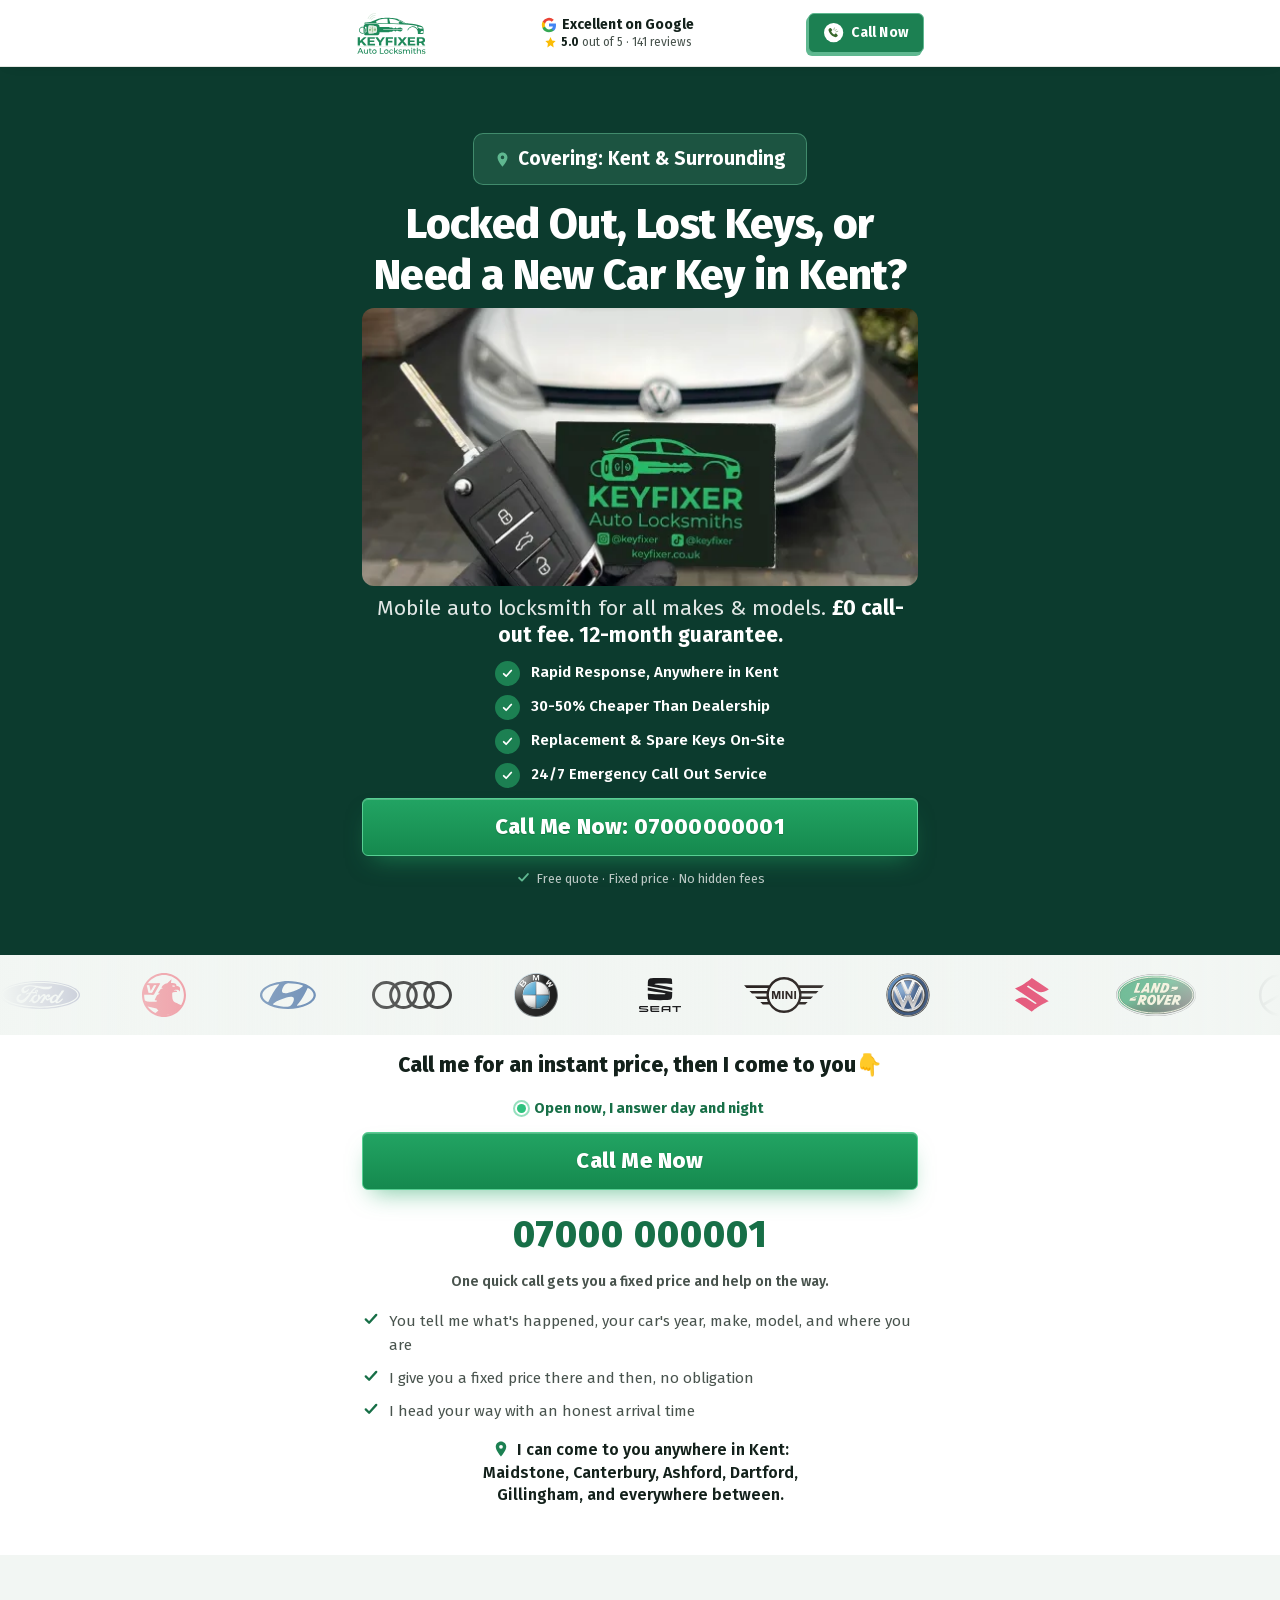
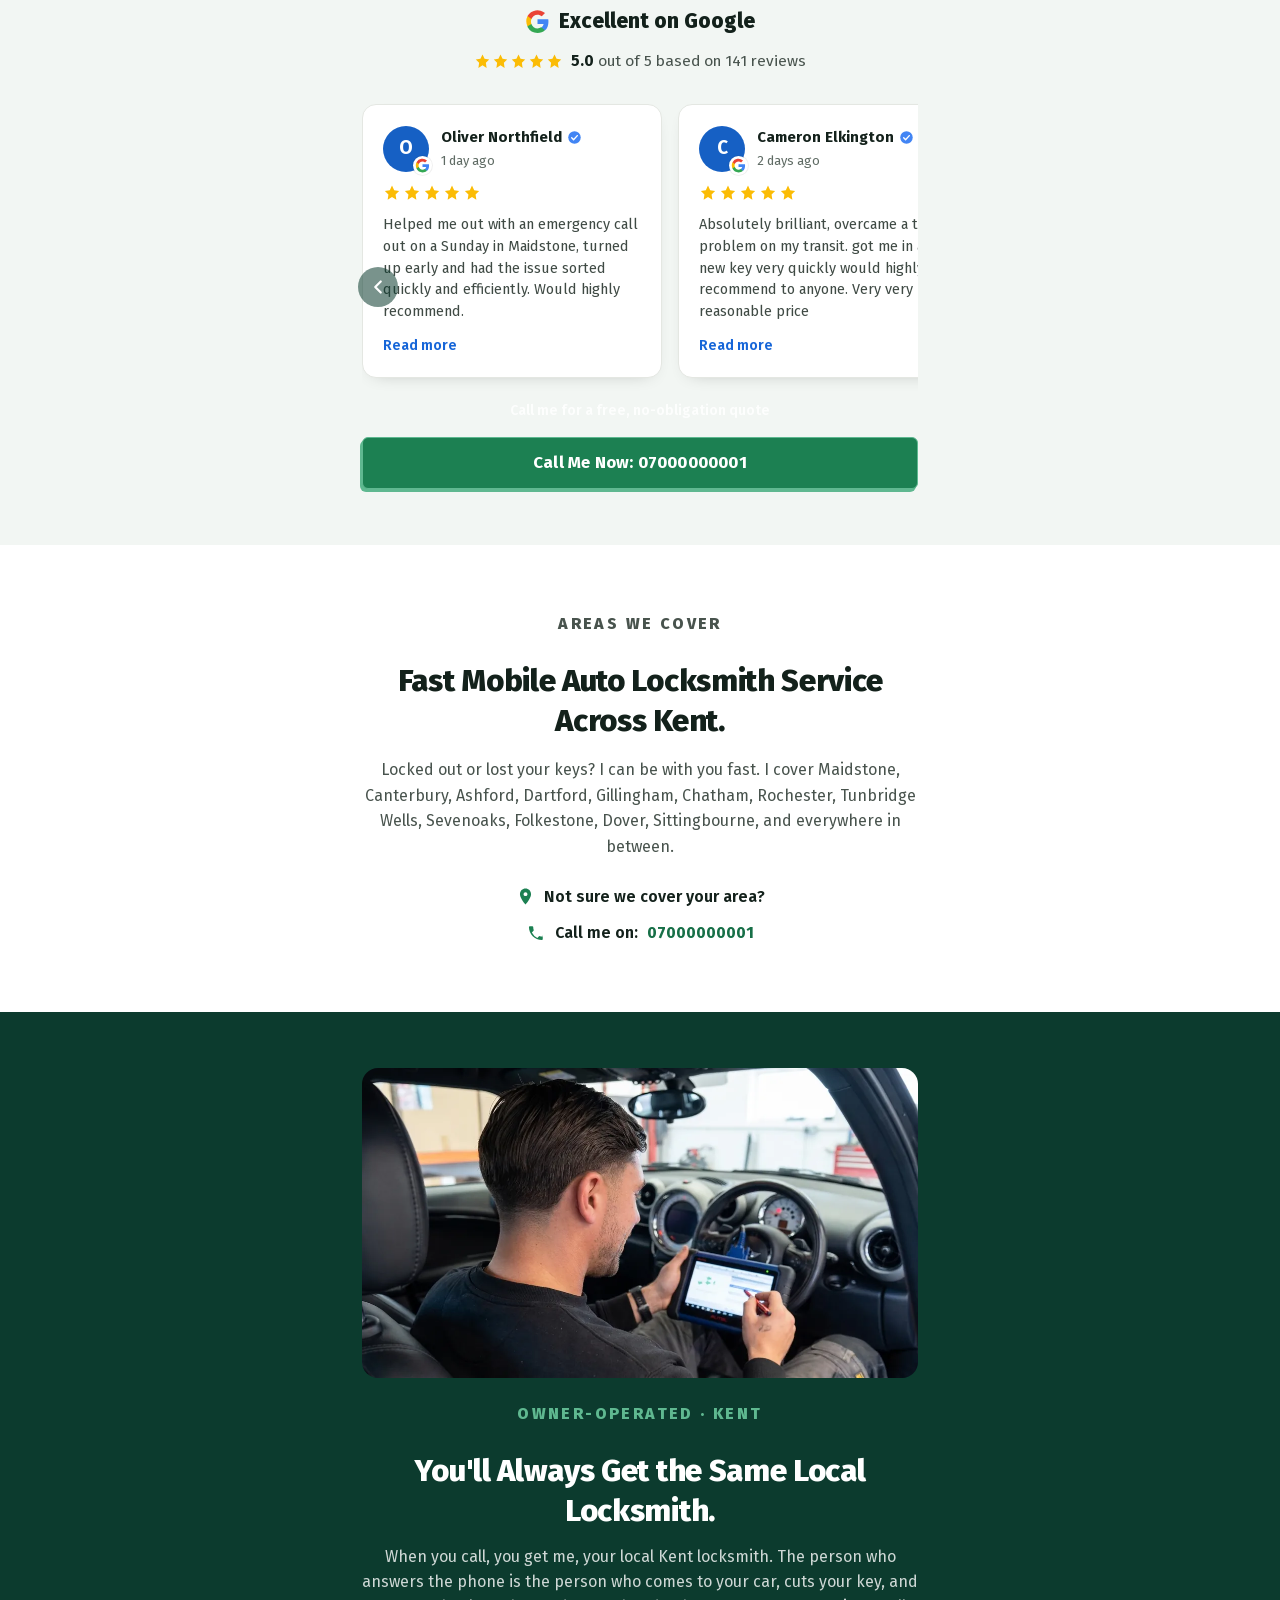
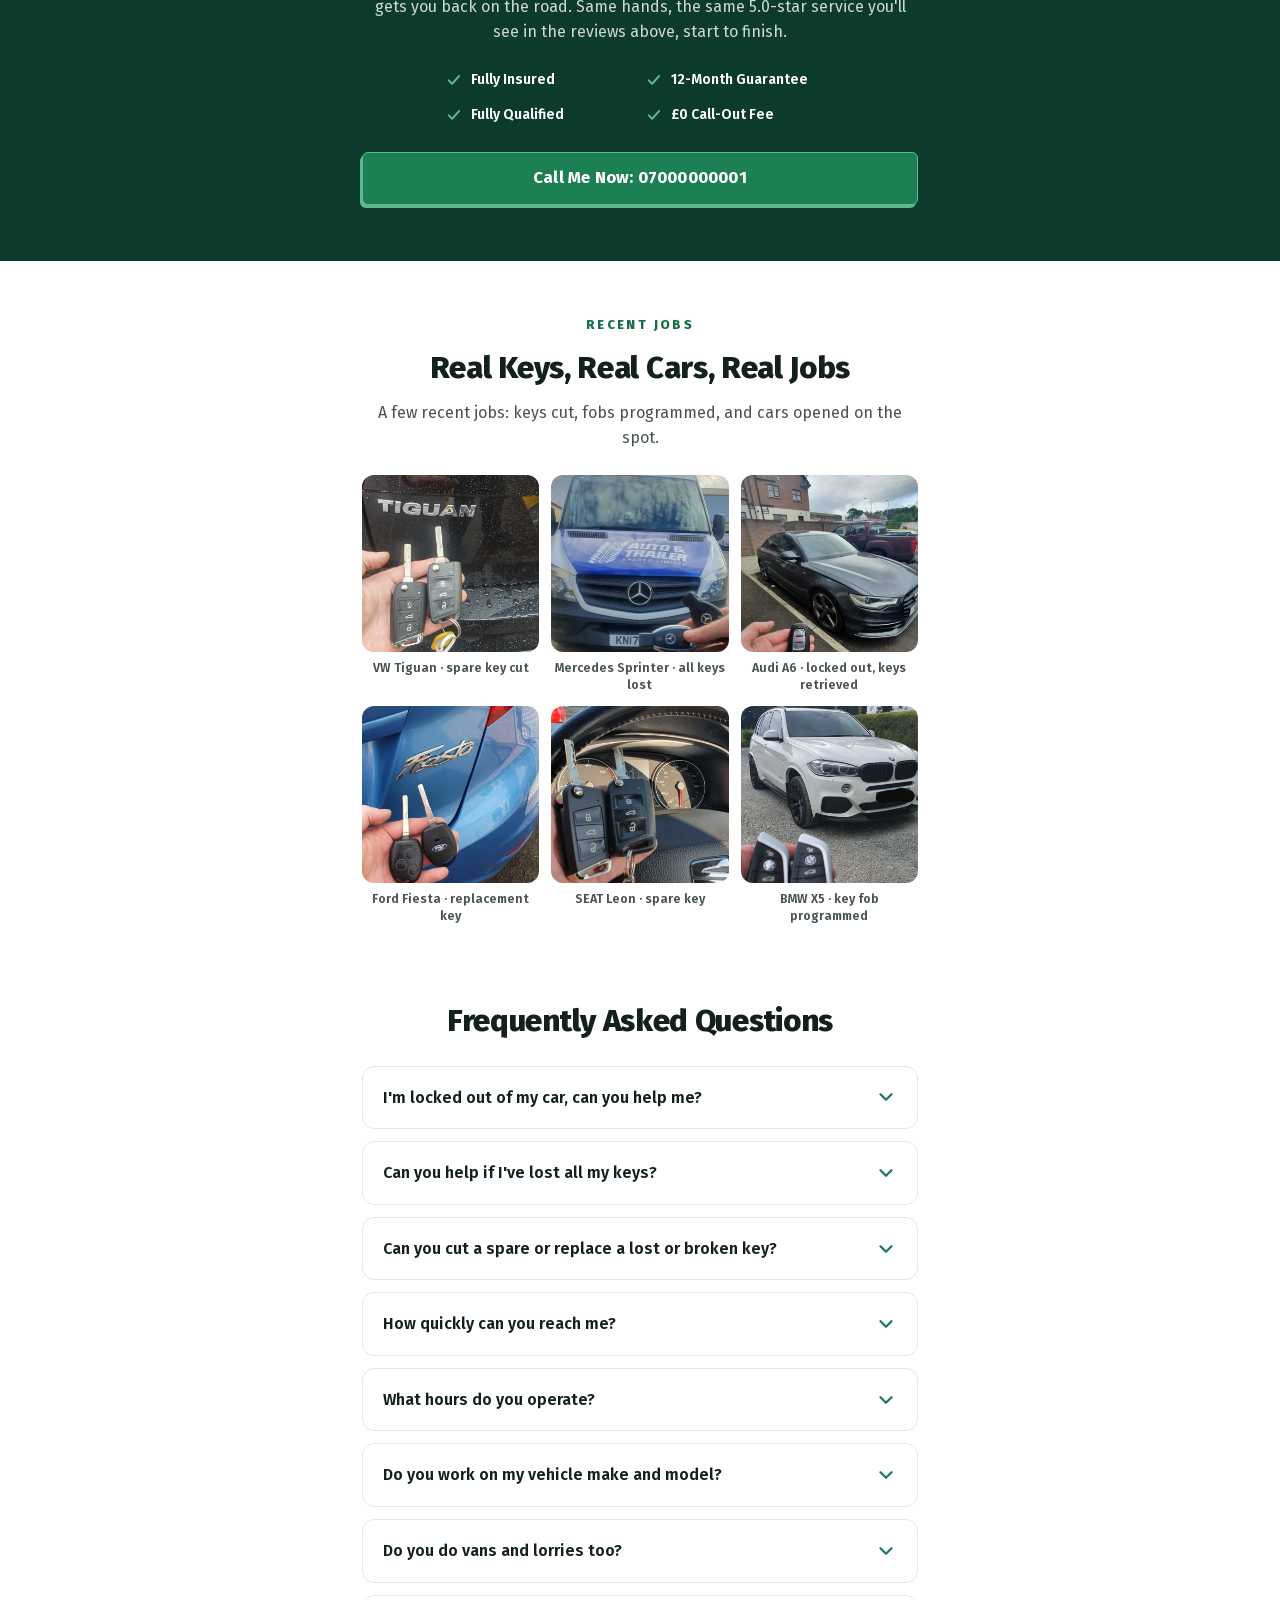
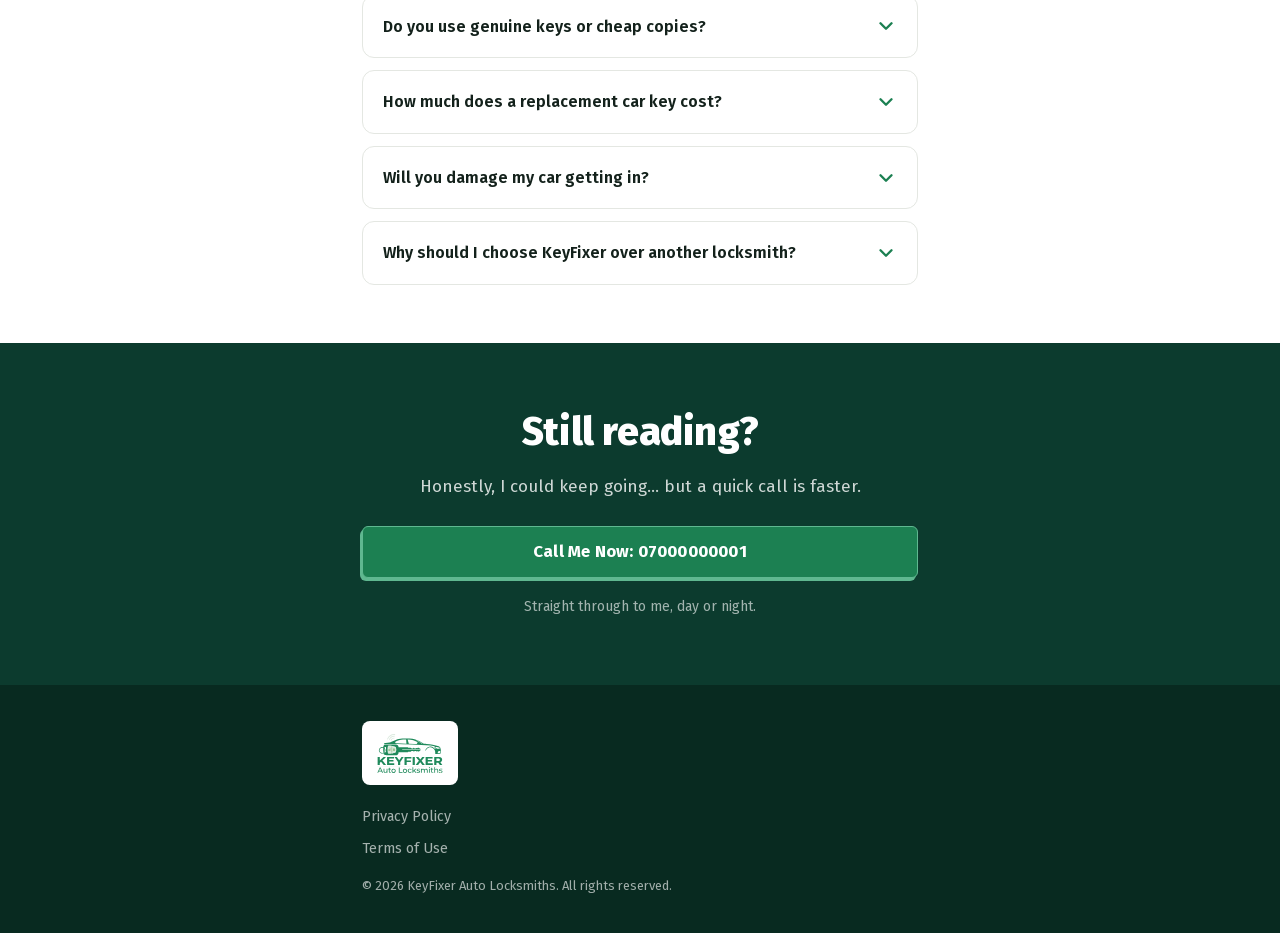
==== kent.html @ 59805cfe "Kent iteration 3: centred steps, ordered ladder dates, open-now pulse - Call-steps block hugs its co" ====
<!doctype html>
<html lang="en-GB">
<head>
<meta charset="utf-8">
<meta name="viewport" content="width=device-width, initial-scale=1">
<!-- Google tag (gtag.js) -->
<script async src="https://www.googletagmanager.com/gtag/js?id=AW-18305418863"></script>
<script>
  window.dataLayer = window.dataLayer || [];
  function gtag(){dataLayer.push(arguments);}
  gtag('js', new Date());

  gtag('config', 'AW-18305418863');
</script>
<script>
  /* Click to Call conversion. One delegated listener
     covers every tel: link. A tel: tap opens the dialer WITHOUT unloading
     the page, so the hit fires directly and the tap is never delayed or
     blocked: no preventDefault, no callback, no failsafe. If gtag loads
     late, the event queues in the dataLayer and sends on arrival. */
  document.addEventListener('click', function (e) {
    var a = e.target && e.target.closest ? e.target.closest('a[href^="tel:"]') : null;
    if (!a) return;
    console.log('[click-to-call] tap on "' + (a.textContent || '').replace(/\s+/g, ' ').trim().slice(0, 40) + '" -> ' + a.getAttribute('href'));
    gtag('event', 'conversion', {
        'send_to': 'AW-18305418863/j5mgCMmc8NEcEO-M2phE',
        'value': 1.0,
        'currency': 'AED'
    });
    console.log('[click-to-call] ' + (window.google_tag_manager ? 'conversion sent (gtag active)' : 'conversion queued (gtag not loaded on this device: blocked, or still loading)'));
  });
</script>
<script>
  /* Microsoft Clarity stub: queues any calls made before the tag loads.
     The tag itself is injected by the deferred loader at the bottom so it
     never competes with the initial render. */
  window.clarity = window.clarity || function(){ (window.clarity.q = window.clarity.q || []).push(arguments); };
</script>
<script>
  /* Meta Pixel stub: init and PageView queue here; fbevents.js itself is
     injected by the deferred loader at the bottom and drains the queue. */
  !function(f,b,e,v,n){if(f.fbq)return;n=f.fbq=function(){n.callMethod?
  n.callMethod.apply(n,arguments):n.queue.push(arguments)};
  if(!f._fbq)f._fbq=n;n.push=n;n.loaded=!0;n.version='2.0';
  n.queue=[]}(window,document,'script','https://connect.facebook.net/en_US/fbevents.js');
  fbq('init', '1968172937166325');
  fbq('track', 'PageView');
</script>
<title>Auto Locksmith Kent | Mobile Car Key Replacement &amp; Lockouts</title>
<meta name="description" content="Locked out, lost your keys, or need a car key replacement? Mobile auto locksmith covering Kent: Maidstone, Canterbury, Ashford, Dartford, Gillingham, and everywhere between. £0 call-out fee, 24/7. Call 07000000001.">
<meta name="theme-color" content="#0c3b2e">
<meta property="og:type" content="website">
<meta property="og:locale" content="en_GB">
<meta property="og:title" content="Auto Locksmith Kent | Mobile Car Key Replacement">
<meta property="og:description" content="Mobile auto locksmith for all car makes and models. £0 call-out fee. 24/7 emergency call out anywhere in Kent.">
<link rel="icon" href="data:image/svg+xml,%3Csvg%20xmlns='http://www.w3.org/2000/svg'%20viewBox='0%200%2032%2032'%3E%3Crect%20width='32'%20height='32'%20rx='7'%20fill='%231f8a5b'/%3E%3Cpath%20d='M19%207a5.4%205.4%200%200%200-5.1%207.1L9%2019v3.5h3.4v-1.8h1.8v-1.8h1.7l.9-.9A5.4%205.4%200%201%200%2019%207Zm2%204.3a1.3%201.3%200%201%201%200-2.6%201.3%201.3%200%200%201%200%202.6Z'%20fill='white'/%3E%3C/svg%3E">
<style>
/* Self-hosted Fira (latin subset, OFL licence): no third-party font origins */
@font-face{font-family:'Fira Sans';font-style:normal;font-weight:400;font-display:swap;src:url(fonts/fira-sans-400.woff2) format('woff2');unicode-range:U+0000-00FF,U+0131,U+0152-0153,U+02BB-02BC,U+02C6,U+02DA,U+02DC,U+0304,U+0308,U+0329,U+2000-206F,U+20AC,U+2122,U+2191,U+2193,U+2212,U+2215,U+FEFF,U+FFFD}
@font-face{font-family:'Fira Sans';font-style:normal;font-weight:600;font-display:swap;src:url(fonts/fira-sans-600.woff2) format('woff2');unicode-range:U+0000-00FF,U+0131,U+0152-0153,U+02BB-02BC,U+02C6,U+02DA,U+02DC,U+0304,U+0308,U+0329,U+2000-206F,U+20AC,U+2122,U+2191,U+2193,U+2212,U+2215,U+FEFF,U+FFFD}
@font-face{font-family:'Fira Sans';font-style:normal;font-weight:700;font-display:swap;src:url(fonts/fira-sans-700.woff2) format('woff2');unicode-range:U+0000-00FF,U+0131,U+0152-0153,U+02BB-02BC,U+02C6,U+02DA,U+02DC,U+0304,U+0308,U+0329,U+2000-206F,U+20AC,U+2122,U+2191,U+2193,U+2212,U+2215,U+FEFF,U+FFFD}
@font-face{font-family:'Fira Sans';font-style:normal;font-weight:800;font-display:swap;src:url(fonts/fira-sans-800.woff2) format('woff2');unicode-range:U+0000-00FF,U+0131,U+0152-0153,U+02BB-02BC,U+02C6,U+02DA,U+02DC,U+0304,U+0308,U+0329,U+2000-206F,U+20AC,U+2122,U+2191,U+2193,U+2212,U+2215,U+FEFF,U+FFFD}
@font-face{font-family:'Fira Mono';font-style:normal;font-weight:400;font-display:swap;src:url(fonts/fira-mono-400.woff2) format('woff2');unicode-range:U+0000-00FF,U+0131,U+0152-0153,U+02BB-02BC,U+02C6,U+02DA,U+02DC,U+0304,U+0308,U+0329,U+2000-206F,U+20AC,U+2122,U+2191,U+2193,U+2212,U+2215,U+FEFF,U+FFFD}
</style>
<style>
/* ============ TOKENS ============ */
:root{
  --dark:#0c3b2e;
  --dark-2:#082a20;
  --green:#1c8052;   /* one notch darker than the original #1f8a5b so white button text passes WCAG 4.5:1 */
  --green-hover:#19774c;
  --green-ink:#176f47;   /* green for text and outlines on light backgrounds, 5.6:1 on --light */
  --edge:#5fb890;
  --ink:#13211b;
  --body:#48534d;
  --light:#f2f6f3;
  --line:#e4e7e2;
  --gold:#fbbc05;
  --gblue:#4285F4;
  --mono:'Fira Mono',ui-monospace,SFMono-Regular,Menlo,Consolas,monospace;
  --max:600px;
  --pad:22px;
}

/* ============ RESET ============ */
*,*::before,*::after{box-sizing:border-box}
*{margin:0;padding:0}
html{scroll-behavior:smooth;-webkit-text-size-adjust:100%}
body{
  font-family:'Fira Sans',-apple-system,BlinkMacSystemFont,'Segoe UI',Roboto,Helvetica,Arial,sans-serif;
  color:var(--body);
  background:#fff;
  line-height:1.6;
  -webkit-font-smoothing:antialiased;
  text-rendering:optimizeLegibility;
}
img,svg{display:block;max-width:100%}
a{color:inherit;text-decoration:none}
ul{list-style:none}
:focus-visible{outline:3px solid #7fd8a4;outline-offset:2px;border-radius:4px}
@media (prefers-reduced-motion:reduce){
  html{scroll-behavior:auto}
  *{transition-duration:.01ms!important;animation-duration:.01ms!important}
  .brand-track{animation-duration:46s!important}
}

/* ============ LAYOUT ============ */
.container{width:100%;max-width:var(--max);margin:0 auto;padding:0 var(--pad)}

/* ============ BUTTONS ============ */
.btn{
  display:flex;align-items:center;justify-content:center;gap:9px;
  width:100%;
  background:var(--green);color:#fff;
  font-weight:700;font-size:17px;line-height:1.2;letter-spacing:.2px;
  padding:15px 24px;
  border:1px solid var(--edge);
  border-radius:6px;
  box-shadow:-2px 3px 0 0 var(--edge);
  transition:background-color .15s ease,transform .12s ease,box-shadow .12s ease;
}
.btn:hover{background:var(--green-hover)}
.btn:active{transform:translate(-2px,3px);box-shadow:0 0 0 0 var(--edge)}
.btn--mini{
  width:auto;flex:0 0 auto;white-space:nowrap;
  padding:9px 15px;font-size:14px;gap:7px;
}
.btn--mini img{width:20px;height:20px}
/* Primary hero CTA: rich green with white text, pops off the dark bg, stays legible */
.btn--hero{
  background:linear-gradient(180deg,#22a463 0%,#15894e 100%);color:#fff;
  border:1px solid #57cf93;
  font-size:21px;font-weight:800;padding:15px 18px;white-space:nowrap;
  box-shadow:0 12px 24px -10px rgba(34,164,99,.6), inset 0 1px 0 rgba(255,255,255,.22);
  text-shadow:0 1px 1px rgba(0,0,0,.22);
}
.btn--hero:hover{background:linear-gradient(180deg,#1f9a5c 0%,#127a46 100%)}
.btn--hero:active{transform:translateY(2px);box-shadow:0 6px 14px -8px rgba(34,164,99,.55)}
/* dual CTA: primary call button + secondary ghost "quote" button */
.cta-pair{display:flex;flex-direction:column;gap:12px;margin-top:8px}
.btn--ghost{background:transparent;color:var(--green-ink);border:1.5px solid var(--green-ink);box-shadow:none}
.btn--ghost:hover{background:rgba(31,138,91,.07)}
.btn--ghost svg{width:20px;height:20px;flex:0 0 auto}
.on-dark .btn--ghost{color:#fff;border-color:rgba(255,255,255,.55)}
.on-dark .btn--ghost:hover{background:rgba(255,255,255,.08)}
.cta-note{font-size:14px;font-weight:600;color:var(--body);margin:0 0 2px;text-align:center}
.on-dark .cta-note{color:rgba(255,255,255,.82)}
.only-desktop{display:none}
@media (min-width:760px){.only-mobile{display:none}.only-desktop{display:inline}}

/* ============ HEADER ============ */
.site-header{
  position:sticky;top:0;z-index:50;
  background:#fff;border-bottom:1px solid var(--line);
  box-shadow:0 2px 14px -10px rgba(0,0,0,.45);
}
.site-header .container{display:flex;align-items:center;justify-content:space-between;gap:8px;padding:10px 16px}
.brand{display:flex;flex:0 0 auto}
.brand-logo{height:46px;width:auto}
.gbadge{display:flex;flex-direction:column;align-items:center;gap:3px;flex:0 1 auto;line-height:1.12;text-align:center;color:var(--ink)}
.gbadge-title{display:flex;align-items:center;gap:5px;font-weight:700;font-size:clamp(11px,3.3vw,14px);color:var(--ink);white-space:nowrap}
.gbadge-g{width:clamp(13px,3.6vw,16px);height:clamp(13px,3.6vw,16px);flex:0 0 auto}
.gbadge-rating{display:flex;align-items:center;gap:4px;font-size:clamp(9px,2.7vw,12px);color:var(--body);white-space:nowrap}
.gbadge-rating svg{width:clamp(10px,3vw,13px);height:clamp(10px,3vw,13px);color:var(--gold);flex:0 0 auto}
.gbadge-rating strong{color:var(--ink);font-weight:700}

/* ============ HERO ============ */
.hero{background:var(--dark);color:#fff;text-align:center;padding:8px 0 22px}
.eyebrow-pill{
  display:inline-flex;align-items:center;gap:7px;white-space:nowrap;max-width:100%;
  border:1px solid rgba(95,184,144,.55);
  background:rgba(95,184,144,.20);
  color:#fff;
  padding:10px clamp(13px,3.8vw,20px);border-radius:10px;
  font-size:clamp(14.5px,4.4vw,19px);font-weight:700;margin-bottom:14px;
}
.eyebrow-pill svg{width:17px;height:17px;color:var(--edge);flex:0 0 auto}
.hero h1{
  font-size:23px;line-height:1.2;font-weight:800;color:#fff;
  letter-spacing:-.015em;margin-bottom:8px;
}
.hero-img{width:100%;height:auto;aspect-ratio:2/1;object-fit:cover;border-radius:12px;margin-bottom:9px}
.hero-lead{font-size:16px;line-height:1.3;color:rgba(255,255,255,.88);margin-bottom:10px}
.hero-lead strong{font-weight:700;color:#fff}
.points{display:inline-flex;flex-direction:column;gap:8px;text-align:left;margin-bottom:10px}
.point{display:flex;align-items:flex-start;gap:11px;font-size:15px;font-weight:600;color:#fff}
.tick{
  flex:0 0 25px;width:25px;height:25px;margin-top:1px;border-radius:50%;
  background:var(--green);color:#fff;
  display:flex;align-items:center;justify-content:center;
}
.tick svg{width:13px;height:13px}
.hero-local{margin-top:14px;font-size:13px;line-height:1.45;color:rgba(255,255,255,.72);max-width:430px;margin-left:auto;margin-right:auto}
.hero-local svg{display:inline-block;vertical-align:-2px;width:15px;height:15px;color:var(--edge);margin-right:5px}
.hero-local strong{color:#fff;font-weight:700}

/* ============ BRAND LOGO MARQUEE ============ */
.brands{background:var(--light);overflow:hidden;position:relative;padding:18px 0}
.brand-track{
  display:flex;align-items:center;gap:44px;width:max-content;
  animation:brand-scroll 67s linear infinite;
  will-change:transform;
}
.brand-track img{width:80px;height:44px;object-fit:contain;flex:0 0 auto}
/* tight-cropped emblems: pad inside the slot so they match the older logos' visual size */
.brand-track img.em{padding:5px 12px;box-sizing:border-box}
/* loop distance = 22 logos x 80px + 22 gaps x 44px */
@keyframes brand-scroll{
  from{transform:translate3d(0,0,0)}
  to{transform:translate3d(-2728px,0,0)}
}
.brands::after{
  content:"";position:absolute;inset:0;z-index:2;pointer-events:none;
  background:linear-gradient(to right,
    #f2f6f3 0%,
    rgba(242,246,243,.75) 10%,
    rgba(242,246,243,0) 50%,
    rgba(242,246,243,.5) 90%,
    #f2f6f3 100%);
}

/* ============ CALL PANEL ============ */
.quote{background:#fff;padding:4px 0 40px;scroll-margin-top:78px}
.callpanel-eyebrow{font-size:21px;font-weight:800;color:var(--ink);text-align:center;margin-bottom:14px}
.quote .btn--hero{max-width:560px;margin:0 auto}
.callpanel-number{text-align:center;margin:14px 0 6px}
.callpanel-number a{font-size:38px;font-weight:800;letter-spacing:1px;color:var(--green-ink)}
.quote .cta-note{margin-bottom:16px}
.call-steps{max-width:max-content;margin:0 auto 16px;padding:0;text-align:left;display:flex;flex-direction:column;gap:9px}
.call-steps li{list-style:none;display:flex;align-items:flex-start;gap:9px;font-size:15px;color:var(--body)}
.cs-tick{flex:0 0 auto;width:18px;height:18px;color:var(--green-ink);margin-top:1px}
.cs-tick svg{width:18px;height:18px;display:block}
.open-now{display:flex;align-items:center;justify-content:center;gap:8px;font-size:14.5px;font-weight:700;color:var(--green-ink);margin:0 0 12px}
.open-dot{width:9px;height:9px;border-radius:50%;background:#2ec27e;position:relative}
.open-dot::after{content:"";position:absolute;inset:-4px;border-radius:50%;border:2px solid rgba(46,194,126,.5);animation:opulse 1.6s ease-out infinite}
@keyframes opulse{0%{transform:scale(.6);opacity:1}100%{transform:scale(1.3);opacity:0}}
.form-note{
  margin:4px auto 0;max-width:360px;
  font-size:16px;font-weight:600;line-height:1.4;color:var(--ink);text-align:center;
}
.form-note svg{display:inline-block;vertical-align:-3px;width:18px;height:18px;color:var(--green);margin-right:7px}

/* ============ GOOGLE REVIEWS SLIDER ============ */
.reviews{background:var(--light);padding:50px 0 56px;overflow:hidden;scroll-margin-top:78px}
.reviews-head{text-align:center;margin-bottom:24px}
.g-rating{display:inline-flex;align-items:center;gap:9px;font-size:21px;font-weight:800;color:var(--ink)}
.g-rating svg{width:25px;height:25px;flex:0 0 auto}
.reviews-sub{display:flex;align-items:center;justify-content:center;gap:8px;margin-top:8px;font-size:15.5px;color:var(--body)}
.reviews-sub .stars{display:inline-flex;gap:1px}
.reviews-sub .stars svg{width:17px;height:17px;color:var(--gold)}
.reviews-sub strong{color:var(--ink)}
.reviews-slider{position:relative}
.reviews-track{
  display:flex;gap:16px;overflow-x:auto;scroll-snap-type:x mandatory;
  padding:6px 2px 14px;-webkit-overflow-scrolling:touch;scrollbar-width:none;
}
.reviews-track::-webkit-scrollbar{display:none}
.review-card{
  flex:0 0 280px;max-width:280px;scroll-snap-align:start;
  background:#fff;border:1px solid var(--line);border-radius:14px;
  padding:20px;display:flex;flex-direction:column;gap:12px;
  box-shadow:0 6px 18px -12px rgba(0,0,0,.3);
}
.review-top{display:flex;align-items:center;gap:12px}
.review-avatar{
  position:relative;flex:0 0 auto;width:46px;height:46px;border-radius:50%;
  display:flex;align-items:center;justify-content:center;
  color:#fff;font-weight:700;font-size:19px;
}
.review-avatar .gmark{
  position:absolute;right:-3px;bottom:-3px;width:19px;height:19px;
  background:#fff;border-radius:50%;padding:2px;box-shadow:0 0 0 1px rgba(0,0,0,.06);
}
.review-meta{display:flex;flex-direction:column;gap:2px;min-width:0}
.review-name{display:flex;align-items:center;gap:5px;font-weight:700;font-size:15px;color:var(--ink)}
.review-name .verified{flex:0 0 auto;width:15px;height:15px;color:var(--gblue)}
.review-date{font-size:13px;color:#5f6b64}
.review-stars{display:flex;gap:2px}
.review-stars svg{width:18px;height:18px;color:var(--gold)}
.review-text{
  font-size:14.5px;line-height:1.5;color:#3f4a44;
  display:-webkit-box;-webkit-line-clamp:5;-webkit-box-orient:vertical;overflow:hidden;
}
.review-readmore{
  margin-top:auto;align-self:flex-start;
  font:inherit;font-size:14px;font-weight:600;color:#1565d8;
  background:none;border:none;cursor:pointer;padding:0;
}
.review-readmore:hover{text-decoration:underline}
.review-nav{
  position:absolute;top:calc(50% - 7px);transform:translateY(-50%);z-index:3;
  width:40px;height:40px;border-radius:50%;border:none;cursor:pointer;
  background:rgba(12,59,46,.55);color:#fff;
  display:flex;align-items:center;justify-content:center;
  transition:background-color .15s ease;
}
.review-nav:hover{background:rgba(12,59,46,.8)}
.review-nav.prev{left:-4px}
.review-nav.next{right:-4px}
.review-nav svg{width:22px;height:22px}

/* reviews modal */
.reviews-modal{
  width:100vw;max-width:100vw;height:100dvh;max-height:100dvh;
  margin:0;padding:0;border:none;border-radius:0;background:#fff;color:var(--body);
}
.reviews-modal::backdrop{background:rgba(8,20,16,.6)}
.reviews-modal[open]{position:fixed;inset:0;display:flex;flex-direction:column}
.modal-head{position:relative;flex:0 0 auto;padding:18px 20px 14px;border-bottom:1px solid var(--line);text-align:center}
.modal-head .g-rating{font-size:19px}
.modal-close{
  position:absolute;top:12px;right:12px;width:42px;height:42px;border-radius:50%;
  border:none;background:#f2f6f3;color:var(--ink);cursor:pointer;
  display:flex;align-items:center;justify-content:center;
}
.modal-close:hover{background:#e4e7e2}
.modal-close svg{width:22px;height:22px}
.modal-body{flex:1 1 auto;overflow-y:auto;-webkit-overflow-scrolling:touch;padding:2px 0 28px}
.modal-body-inner{width:100%;max-width:600px;margin:0 auto;padding:0 22px}
.modal-review{padding:20px 0;border-bottom:1px solid var(--line)}
.modal-review:last-child{border-bottom:none}
.modal-review .review-top{margin-bottom:10px}
.modal-review .review-stars{margin-bottom:10px}
.review-text.full{display:block;-webkit-line-clamp:unset;overflow:visible}

/* ============ HOW IT WORKS ============ */
.how{background:var(--dark);color:#fff;text-align:center;padding:58px 0}
.h2{font-size:27px;line-height:1.3;font-weight:800;letter-spacing:-.01em}
.how .h2{color:#fff}
.how .sub{font-family:var(--mono);font-size:14px;color:rgba(255,255,255,.62);margin:12px 0 32px}
.steps{display:flex;flex-direction:column;gap:20px;margin-bottom:32px}
.step{
  background:rgba(255,255,255,.045);
  border:1px solid rgba(255,255,255,.1);
  border-radius:18px;padding:34px 26px;
  display:flex;flex-direction:column;align-items:center;gap:14px;
}
.step-num{
  font-size:12px;font-weight:700;letter-spacing:1.6px;text-transform:uppercase;
  color:rgba(255,255,255,.65);
  background:rgba(255,255,255,.08);
  padding:6px 14px;border-radius:999px;
}
.step-icon{
  width:70px;height:70px;border-radius:17px;
  background:rgba(95,184,144,.16);color:var(--edge);
  display:flex;align-items:center;justify-content:center;
}
.step-icon svg{width:34px;height:34px}
.step h3{font-size:21px;font-weight:700;color:#fff}
.step p{font-size:16px;color:rgba(255,255,255,.75)}

/* ============ AREAS WE COVER ============ */
/* ============ SERVICES ============ */
.services{background:#fff;text-align:center;padding:54px 0;scroll-margin-top:78px}
.how,.areas,.faq{scroll-margin-top:78px}
.services .h2{color:var(--ink);margin-bottom:26px}
.svc-grid{display:grid;grid-template-columns:1fr;gap:14px;text-align:left}
.svc{background:var(--light);border:1px solid var(--line);border-radius:12px;padding:18px 18px 16px}
.svc h3{font-size:17px;font-weight:800;color:var(--green-ink);margin-bottom:6px}
.svc p{font-size:15px;color:var(--body)}
.svc-makes{margin-top:20px;font-size:14.5px;color:var(--body)}
@media (min-width:760px){.svc-grid{grid-template-columns:1fr 1fr;gap:16px}.svc:last-child:nth-child(odd){grid-column:1/-1}}

.areas{background:#fff;text-align:center;padding:56px 0}
.areas-img{width:100%;height:auto;border-radius:12px;margin-bottom:28px}
.section-eyebrow{
  font-size:13px;font-weight:800;letter-spacing:2.4px;text-transform:uppercase;
  color:var(--green-ink);margin-bottom:12px;
}
.areas .h2{color:var(--ink);margin-bottom:16px}
.areas p{font-size:16px;color:var(--body);margin-bottom:24px}
.areas-contact{display:flex;flex-direction:column;align-items:center;gap:11px}
.contact-line{display:flex;align-items:center;gap:9px;font-size:16px;font-weight:600;color:var(--ink)}
.contact-line svg{width:19px;height:19px;color:var(--green)}
.contact-line a{color:var(--green-ink);font-weight:700}
.contact-line a:hover{text-decoration:underline}

/* owner / no-call-centre trust section */
.owner{background:var(--dark);color:#fff;text-align:center;padding:56px 0}
.owner-photo{width:100%;height:auto;display:block;border-radius:16px;margin-bottom:24px}
.owner .section-eyebrow{color:var(--edge)}
.owner h2{color:#fff;margin-bottom:14px}
.owner p{font-size:16px;line-height:1.55;color:rgba(255,255,255,.8);margin-bottom:24px}
.owner-badges{list-style:none;display:grid;grid-template-columns:1fr 1fr;gap:13px 10px;max-width:390px;margin:0 auto 26px;text-align:left}
.owner-badge{display:flex;align-items:center;gap:8px;font-size:14px;font-weight:600;color:#fff;white-space:nowrap}
.owner-badge svg{width:18px;height:18px;color:var(--edge);flex:0 0 auto}

/* shared image placeholder (swap for real photos) */
.img-ph{display:flex;align-items:center;justify-content:center;text-align:center;background:linear-gradient(135deg,#eef0ec,#e2e5e0);border:1.5px dashed #b6bdb4;color:#7c857c;font-family:var(--mono);font-size:11.5px;line-height:1.6;padding:14px}
.areas-img.img-ph{aspect-ratio:7/6}

/* recent jobs gallery */
.gallery{background:#fff;text-align:center;padding:54px 0}
.gallery .h2{color:var(--ink);margin-bottom:12px}
.gallery .gallery-sub{font-size:16px;color:var(--body);margin-bottom:24px}
.gallery-grid{display:grid;grid-template-columns:1fr 1fr;gap:12px;align-items:start}
.gallery-item{margin:0}
.gallery-photo{aspect-ratio:1/1;width:100%;height:auto;display:block;object-fit:cover;border-radius:12px}
.gallery-item figcaption{font-size:12.5px;font-weight:600;color:var(--body);margin-top:8px;line-height:1.35}
@media (min-width:560px){.gallery-grid{grid-template-columns:1fr 1fr 1fr}}

/* ============ FAQ ============ */
.faq{background:#fff;padding:22px 0 58px}
.faq .h2{text-align:center;color:var(--ink);margin-bottom:24px}
.faq-list{display:flex;flex-direction:column;gap:12px}
.faq-item{border:1px solid var(--line);border-radius:12px;background:#fff;overflow:hidden}
.faq-item summary{
  list-style:none;display:flex;align-items:center;justify-content:space-between;gap:14px;
  padding:18px 20px;font-weight:600;font-size:16px;color:var(--ink);
}
.faq-item summary::-webkit-details-marker{display:none}
.faq-item summary:hover{color:var(--green)}
.faq-item .chev{flex:0 0 auto;width:22px;height:22px;color:var(--green);transition:transform .2s ease}
.faq-item[open] .chev{transform:rotate(180deg)}
.faq-item[open] summary{color:var(--green)}
.faq-answer{padding:0 20px 18px;font-size:15px;color:var(--body)}
.faq-answer a{color:var(--green);font-weight:700}
.faq-answer a:hover{text-decoration:underline}

/* ============ FINAL CTA ============ */
.final{background:var(--dark);color:#fff;text-align:center;padding:60px 0}
.final h2{font-size:32px;line-height:1.22;font-weight:800;color:#fff;letter-spacing:-.01em;margin-bottom:16px}
.final .sub{font-size:17px;color:rgba(255,255,255,.8);margin-bottom:26px}
.final .fineprint{font-size:14px;color:rgba(255,255,255,.62);margin-top:18px}
.final .fineprint a{color:var(--edge);font-weight:600}
.final .fineprint a:hover{text-decoration:underline}

/* ============ FOOTER ============ */
.site-footer{background:var(--dark-2);color:rgba(255,255,255,.62);padding:36px 0}
.site-footer .brand{display:inline-flex;background:#fff;border-radius:8px;padding:10px 14px}
.footer-logo{height:44px;width:auto}
.footer-links{display:flex;flex-direction:column;gap:9px;margin-top:20px}
.footer-links a{font-size:14.5px;color:rgba(255,255,255,.64)}
.footer-links a:hover{color:#fff}
.footer-copy{font-size:13px;color:rgba(255,255,255,.62);margin-top:16px}

/* sticky mobile call bar: persistent CTA that follows the user */
.callbar{position:fixed;left:0;right:0;bottom:0;z-index:60;display:flex;gap:8px;padding:9px 10px;padding-bottom:calc(9px + env(safe-area-inset-bottom));background:rgba(8,42,32,.96);-webkit-backdrop-filter:blur(8px);backdrop-filter:blur(8px);border-top:1px solid rgba(95,184,144,.3);box-shadow:0 -8px 22px -10px rgba(0,0,0,.55);transition:transform .25s ease}
.callbar.is-hidden{transform:translateY(120%)}
.callbar a{display:flex;align-items:center;justify-content:center;gap:8px;border-radius:9px;font-weight:700;font-size:16px;padding:13px 14px;line-height:1}
.callbar-call{flex:1 1 auto;background:#2ec27e;color:#06241a;box-shadow:0 6px 16px -8px rgba(46,194,126,.7)}
.cb-phone{position:relative;width:22px;height:22px;display:flex;align-items:center;justify-content:center;flex:0 0 auto;color:#06241a}
.cb-phone svg{width:18px;height:18px}
.cb-phone::after{content:"";position:absolute;inset:-2px;border-radius:50%;border:2px solid currentColor;animation:cbpulse 1.6s ease-out infinite}
@keyframes cbpulse{0%{transform:scale(.6);opacity:.7}100%{transform:scale(1.4);opacity:0}}
@media (max-width:759px){body{padding-bottom:66px}}
@media (min-width:760px){.callbar{display:none}}

/* ============ LARGER SCREENS ============ */
@media (min-width:640px){
  .hero h1{font-size:42px}
  .hero-lead{font-size:21px}
  .btn--hero{font-size:22px}
  .final h2{font-size:39px}
  .h2{font-size:31px}
  .review-card{flex-basis:300px;max-width:300px}
  .hero,.how,.final,.areas{padding-top:66px;padding-bottom:66px}
  .quote{padding-top:14px;padding-bottom:48px}
}
</style>
<script type="application/ld+json">
{"@context":"https://schema.org","@type":"LocalBusiness","name":"KeyFixer Auto Locksmiths","description":"Mobile auto locksmith for car key replacement, lost car keys, and vehicle lockouts across Kent.","telephone":"+447000000001","areaServed":["Kent","Maidstone","Canterbury","Ashford","Dartford","Gillingham","Chatham","Rochester","Tunbridge Wells","Sevenoaks","Folkestone","Dover","Sittingbourne"],"openingHours":"Mo-Su 00:00-24:00","priceRange":"££","aggregateRating":{"@type":"AggregateRating","ratingValue":"5.0","reviewCount":"141"}}
</script>
</head>
<body>
<noscript><img height="1" width="1" style="display:none" alt=""
src="https://www.facebook.com/tr?id=1968172937166325&ev=PageView&noscript=1"
/></noscript>

<!-- ============================ HEADER ============================ -->
<header class="site-header">
  <div class="container">
    <a class="brand" href="#top" aria-label="KeyFixer Auto Locksmiths, home">
      <img class="brand-logo" src="images/keyfixer_logo.svg" alt="KeyFixer Auto Locksmiths" width="77" height="50">
    </a>
    <a class="gbadge" href="#reviews">
      <span class="gbadge-title">
        <svg class="gbadge-g" viewBox="0 0 24 24" aria-hidden="true"><path fill="#4285F4" d="M22.5 12.2c0-.8-.07-1.6-.2-2.3H12v4.5h5.9a5 5 0 0 1-2.2 3.3v2.8h3.6c2.1-1.95 3.2-4.85 3.2-8.3Z"/><path fill="#34A853" d="M12 23c2.9 0 5.35-.97 7.1-2.6l-3.6-2.8c-1 .67-2.3 1.07-3.5 1.07-2.7 0-5-1.83-5.83-4.3H2.45v2.9A11 11 0 0 0 12 23Z"/><path fill="#FBBC05" d="M6.17 14.37a6.6 6.6 0 0 1 0-4.74V6.73H2.45a11 11 0 0 0 0 9.84l3.72-2.2Z"/><path fill="#EA4335" d="M12 5.4c1.6 0 3 .55 4.12 1.62l3.08-3.08A11 11 0 0 0 2.45 6.73l3.72 2.9C7 7.2 9.3 5.4 12 5.4Z"/></svg>
        Excellent on Google
      </span>
      <span class="gbadge-rating">
        <svg viewBox="0 0 24 24" fill="currentColor" aria-hidden="true"><path d="m12 2 2.9 6.26L21.5 9.2l-4.75 4.64L17.8 21 12 17.27 6.2 21l1.05-7.16L2.5 9.2l6.6-.94Z"/></svg>
        <span><strong>5.0</strong> out of 5 &middot; 141 reviews</span>
      </span>
    </a>
    <a class="btn btn--mini" href="tel:+447000000001">
      <img src="images/phoneicon.svg" alt="" aria-hidden="true" width="19" height="19">
      Call Now
    </a>
  </div>
</header>

<main id="top">

  <!-- ============================ HERO ============================ -->
  <section class="hero">
    <div class="container">
      <span class="eyebrow-pill">
        <svg viewBox="0 0 24 24" fill="currentColor" aria-hidden="true"><path d="M12 2C8.13 2 5 5.13 5 9c0 5.25 7 13 7 13s7-7.75 7-13c0-3.87-3.13-7-7-7Zm0 9.5A2.5 2.5 0 1 1 12 6.5a2.5 2.5 0 0 1 0 5Z"/></svg>
        Covering: Kent &amp; Surrounding
      </span>

      <h1>Locked Out, Lost Keys, or Need a New Car Key in Kent?</h1>

      <img class="hero-img" src="[data-uri]" alt="KeyFixer mobile auto locksmith holding a programmed replacement car key" width="560" height="312" fetchpriority="high">

      <p class="hero-lead">Mobile auto locksmith for all makes &amp; models. <strong>£0 call-out fee. 12-month guarantee.</strong></p>

      <ul class="points">
        <li class="point">
          <span class="tick" aria-hidden="true"><svg viewBox="0 0 24 24" fill="none" stroke="currentColor" stroke-width="3.2" stroke-linecap="round" stroke-linejoin="round"><path d="m5 12.5 4.5 4.5L19 6.5"/></svg></span>
          Rapid Response, Anywhere in Kent
        </li>
        <li class="point">
          <span class="tick" aria-hidden="true"><svg viewBox="0 0 24 24" fill="none" stroke="currentColor" stroke-width="3.2" stroke-linecap="round" stroke-linejoin="round"><path d="m5 12.5 4.5 4.5L19 6.5"/></svg></span>
          30-50% Cheaper Than Dealership
        </li>
        <li class="point">
          <span class="tick" aria-hidden="true"><svg viewBox="0 0 24 24" fill="none" stroke="currentColor" stroke-width="3.2" stroke-linecap="round" stroke-linejoin="round"><path d="m5 12.5 4.5 4.5L19 6.5"/></svg></span>
          Replacement &amp; Spare Keys On-Site
        </li>
        <li class="point">
          <span class="tick" aria-hidden="true"><svg viewBox="0 0 24 24" fill="none" stroke="currentColor" stroke-width="3.2" stroke-linecap="round" stroke-linejoin="round"><path d="m5 12.5 4.5 4.5L19 6.5"/></svg></span>
          24/7 Emergency Call Out Service
        </li>
      </ul>

      <a class="btn btn--hero" href="tel:+447000000001"><span class="only-mobile">Tap to Call: 07000000001</span><span class="only-desktop">Call Me Now: 07000000001</span></a>
      <p class="hero-local"><svg viewBox="0 0 24 24" fill="none" stroke="currentColor" stroke-width="3" stroke-linecap="round" stroke-linejoin="round" aria-hidden="true"><path d="m5 12.5 4.5 4.5L19 6.5"/></svg>Free quote · Fixed price · No hidden fees</p>
    </div>
  </section>

  <!-- ============================ BRAND LOGO MARQUEE ============================ -->
  <section class="brands" aria-label="Car makes I provide keys for">
    <div class="brand-track">
      <img src="car-logos/1_ford_logo.svg" alt="Ford" loading="lazy">
      <img src="car-logos/2_vauxhall_logo.svg" alt="Vauxhall" loading="lazy">
      <img class="em" src="car-logos/16_hyundai_logo.svg" alt="Hyundai" loading="lazy">
      <img src="car-logos/3_audi_logo.svg" alt="Audi" loading="lazy">
      <img src="car-logos/4_BMW_logo.svg" alt="BMW" loading="lazy">
      <img class="em" src="car-logos/18_seat_logo.svg" alt="SEAT" loading="lazy">
      <img src="car-logos/5_MINI_logo.svg" alt="MINI" loading="lazy">
      <img src="car-logos/6_Volkswagen_logo.svg" alt="Volkswagen" loading="lazy">
      <img class="em" src="car-logos/20_suzuki_logo.svg" alt="Suzuki" loading="lazy">
      <img src="car-logos/7_LandRover_logo.svg" alt="Land Rover" loading="lazy">
      <img src="car-logos/8_Mercedes_logo.svg" alt="Mercedes-Benz" loading="lazy">
      <img src="car-logos/19_fiat_logo.svg" alt="Fiat" loading="lazy">
      <img src="car-logos/9_peugeot_logo.svg" alt="Peugeot" loading="lazy">
      <img src="car-logos/10_KIA_logo.svg" alt="Kia" loading="lazy">
      <img class="em" src="car-logos/17_honda_logo.svg" alt="Honda" loading="lazy">
      <img src="car-logos/11_renault_logo.svg" alt="Renault" loading="lazy">
      <img src="car-logos/12_Toyota_logo.svg" alt="Toyota" loading="lazy">
      <img class="em" src="car-logos/21_dacia_logo.svg" alt="Dacia" loading="lazy">
      <img src="car-logos/13_volvo_logo.svg" alt="Volvo" loading="lazy">
      <img src="car-logos/14_citroen_logo.svg" alt="Citroën" loading="lazy">
      <img class="em" src="car-logos/15_mazda_logo.svg" alt="Mazda" loading="lazy">
      <img src="car-logos/Nissan_2020_logo.svg" alt="Nissan" loading="lazy">
      <img src="car-logos/1_ford_logo.svg" alt="" aria-hidden="true" loading="lazy">
      <img src="car-logos/2_vauxhall_logo.svg" alt="" aria-hidden="true" loading="lazy">
      <img class="em" src="car-logos/16_hyundai_logo.svg" alt="" aria-hidden="true" loading="lazy">
      <img src="car-logos/3_audi_logo.svg" alt="" aria-hidden="true" loading="lazy">
      <img src="car-logos/4_BMW_logo.svg" alt="" aria-hidden="true" loading="lazy">
      <img class="em" src="car-logos/18_seat_logo.svg" alt="" aria-hidden="true" loading="lazy">
      <img src="car-logos/5_MINI_logo.svg" alt="" aria-hidden="true" loading="lazy">
      <img src="car-logos/6_Volkswagen_logo.svg" alt="" aria-hidden="true" loading="lazy">
      <img class="em" src="car-logos/20_suzuki_logo.svg" alt="" aria-hidden="true" loading="lazy">
      <img src="car-logos/7_LandRover_logo.svg" alt="" aria-hidden="true" loading="lazy">
      <img src="car-logos/8_Mercedes_logo.svg" alt="" aria-hidden="true" loading="lazy">
      <img src="car-logos/19_fiat_logo.svg" alt="" aria-hidden="true" loading="lazy">
      <img src="car-logos/9_peugeot_logo.svg" alt="" aria-hidden="true" loading="lazy">
      <img src="car-logos/10_KIA_logo.svg" alt="" aria-hidden="true" loading="lazy">
      <img class="em" src="car-logos/17_honda_logo.svg" alt="" aria-hidden="true" loading="lazy">
      <img src="car-logos/11_renault_logo.svg" alt="" aria-hidden="true" loading="lazy">
      <img src="car-logos/12_Toyota_logo.svg" alt="" aria-hidden="true" loading="lazy">
      <img class="em" src="car-logos/21_dacia_logo.svg" alt="" aria-hidden="true" loading="lazy">
      <img src="car-logos/13_volvo_logo.svg" alt="" aria-hidden="true" loading="lazy">
      <img src="car-logos/14_citroen_logo.svg" alt="" aria-hidden="true" loading="lazy">
      <img class="em" src="car-logos/15_mazda_logo.svg" alt="" aria-hidden="true" loading="lazy">
      <img src="car-logos/Nissan_2020_logo.svg" alt="" aria-hidden="true" loading="lazy">
    </div>
  </section>

  <!-- ============================ CALL PANEL ============================ -->
  <section class="quote" id="quote">
    <div class="container">
      <p class="callpanel-eyebrow">Call me for an instant price, then I come to you&#128071;</p>
      <p class="open-now"><span class="open-dot" aria-hidden="true"></span>Open now, I answer day and night</p>
      <a class="btn btn--hero" href="tel:+447000000001"><span class="only-mobile">Tap to Call Me Now</span><span class="only-desktop">Call Me Now</span></a>
      <p class="callpanel-number"><a href="tel:+447000000001">07000 000001</a></p>
      <p class="cta-note">One quick call gets you a fixed price and help on the way.</p>
      <ul class="call-steps" aria-label="What happens when you call">
        <li><span class="cs-tick" aria-hidden="true"><svg viewBox="0 0 24 24" fill="none" stroke="currentColor" stroke-width="3" stroke-linecap="round" stroke-linejoin="round"><path d="m5 12.5 4.5 4.5L19 6.5"/></svg></span>You tell me what's happened, your car's year, make, model, and where you are</li>
        <li><span class="cs-tick" aria-hidden="true"><svg viewBox="0 0 24 24" fill="none" stroke="currentColor" stroke-width="3" stroke-linecap="round" stroke-linejoin="round"><path d="m5 12.5 4.5 4.5L19 6.5"/></svg></span>I give you a fixed price there and then, no obligation</li>
        <li><span class="cs-tick" aria-hidden="true"><svg viewBox="0 0 24 24" fill="none" stroke="currentColor" stroke-width="3" stroke-linecap="round" stroke-linejoin="round"><path d="m5 12.5 4.5 4.5L19 6.5"/></svg></span>I head your way with an honest arrival time</li>
      </ul>
      <p class="form-note"><svg viewBox="0 0 24 24" fill="currentColor" aria-hidden="true"><path d="M12 2C8.13 2 5 5.13 5 9c0 5.25 7 13 7 13s7-7.75 7-13c0-3.87-3.13-7-7-7Zm0 9.5A2.5 2.5 0 1 1 12 6.5a2.5 2.5 0 0 1 0 5Z"/></svg>I can come to you anywhere in Kent: Maidstone, Canterbury, Ashford, Dartford, Gillingham, and everywhere between.</p>
    </div>
  </section>

  <!-- ============================ GOOGLE REVIEWS SLIDER ============================ -->
  <section class="reviews" id="reviews" aria-label="Google reviews">
    <div class="container">
      <div class="reviews-head">
        <span class="g-rating">
          <svg viewBox="0 0 24 24" aria-hidden="true">
            <path fill="#4285F4" d="M22.5 12.2c0-.8-.07-1.6-.2-2.3H12v4.5h5.9a5 5 0 0 1-2.2 3.3v2.8h3.6c2.1-1.95 3.2-4.85 3.2-8.3Z"/>
            <path fill="#34A853" d="M12 23c2.9 0 5.35-.97 7.1-2.6l-3.6-2.8c-1 .67-2.3 1.07-3.5 1.07-2.7 0-5-1.83-5.83-4.3H2.45v2.9A11 11 0 0 0 12 23Z"/>
            <path fill="#FBBC05" d="M6.17 14.37a6.6 6.6 0 0 1 0-4.74V6.73H2.45a11 11 0 0 0 0 9.84l3.72-2.2Z"/>
            <path fill="#EA4335" d="M12 5.4c1.6 0 3 .55 4.12 1.62l3.08-3.08A11 11 0 0 0 2.45 6.73l3.72 2.9C7 7.2 9.3 5.4 12 5.4Z"/>
          </svg>
          Excellent on Google
        </span>
        <div class="reviews-sub">
          <span class="stars" aria-hidden="true">
            <svg viewBox="0 0 24 24" fill="currentColor"><path d="m12 2 2.9 6.26L21.5 9.2l-4.75 4.64L17.8 21 12 17.27 6.2 21l1.05-7.16L2.5 9.2l6.6-.94Z"/></svg>
            <svg viewBox="0 0 24 24" fill="currentColor"><path d="m12 2 2.9 6.26L21.5 9.2l-4.75 4.64L17.8 21 12 17.27 6.2 21l1.05-7.16L2.5 9.2l6.6-.94Z"/></svg>
            <svg viewBox="0 0 24 24" fill="currentColor"><path d="m12 2 2.9 6.26L21.5 9.2l-4.75 4.64L17.8 21 12 17.27 6.2 21l1.05-7.16L2.5 9.2l6.6-.94Z"/></svg>
            <svg viewBox="0 0 24 24" fill="currentColor"><path d="m12 2 2.9 6.26L21.5 9.2l-4.75 4.64L17.8 21 12 17.27 6.2 21l1.05-7.16L2.5 9.2l6.6-.94Z"/></svg>
            <svg viewBox="0 0 24 24" fill="currentColor"><path d="m12 2 2.9 6.26L21.5 9.2l-4.75 4.64L17.8 21 12 17.27 6.2 21l1.05-7.16L2.5 9.2l6.6-.94Z"/></svg>
          </span>
          <span><strong>5.0</strong> out of 5 based on 141 reviews</span>
        </div>
      </div>

      <div class="reviews-slider">
        <button class="review-nav prev" type="button" aria-label="Previous reviews">
          <svg viewBox="0 0 24 24" fill="none" stroke="currentColor" stroke-width="2.4" stroke-linecap="round" stroke-linejoin="round"><path d="m15 18-6-6 6-6"/></svg>
        </button>

        <div class="reviews-track" id="reviewsTrack">

          <article class="review-card">
            <div class="review-top">
              <span class="review-avatar" style="background:#1660c4">O<span class="gmark"><svg viewBox="0 0 24 24" aria-hidden="true"><path fill="#4285F4" d="M22.5 12.2c0-.8-.07-1.6-.2-2.3H12v4.5h5.9a5 5 0 0 1-2.2 3.3v2.8h3.6c2.1-1.95 3.2-4.85 3.2-8.3Z"/><path fill="#34A853" d="M12 23c2.9 0 5.35-.97 7.1-2.6l-3.6-2.8c-1 .67-2.3 1.07-3.5 1.07-2.7 0-5-1.83-5.83-4.3H2.45v2.9A11 11 0 0 0 12 23Z"/><path fill="#FBBC05" d="M6.17 14.37a6.6 6.6 0 0 1 0-4.74V6.73H2.45a11 11 0 0 0 0 9.84l3.72-2.2Z"/><path fill="#EA4335" d="M12 5.4c1.6 0 3 .55 4.12 1.62l3.08-3.08A11 11 0 0 0 2.45 6.73l3.72 2.9C7 7.2 9.3 5.4 12 5.4Z"/></svg></span></span>
              <span class="review-meta">
                <span class="review-name">Oliver Northfield <span class="verified" role="img" aria-label="Verified"><svg viewBox="0 0 24 24" fill="currentColor"><circle cx="12" cy="12" r="10"/><path d="m7.5 12.5 3 3 6-6.5" fill="none" stroke="#fff" stroke-width="2.2" stroke-linecap="round" stroke-linejoin="round"/></svg></span></span>
                <span class="review-date">1 day ago</span>
              </span>
            </div>
            <div class="review-stars" role="img" aria-label="5 out of 5 stars">
              <svg viewBox="0 0 24 24" fill="currentColor"><path d="m12 2 2.9 6.26L21.5 9.2l-4.75 4.64L17.8 21 12 17.27 6.2 21l1.05-7.16L2.5 9.2l6.6-.94Z"/></svg><svg viewBox="0 0 24 24" fill="currentColor"><path d="m12 2 2.9 6.26L21.5 9.2l-4.75 4.64L17.8 21 12 17.27 6.2 21l1.05-7.16L2.5 9.2l6.6-.94Z"/></svg><svg viewBox="0 0 24 24" fill="currentColor"><path d="m12 2 2.9 6.26L21.5 9.2l-4.75 4.64L17.8 21 12 17.27 6.2 21l1.05-7.16L2.5 9.2l6.6-.94Z"/></svg><svg viewBox="0 0 24 24" fill="currentColor"><path d="m12 2 2.9 6.26L21.5 9.2l-4.75 4.64L17.8 21 12 17.27 6.2 21l1.05-7.16L2.5 9.2l6.6-.94Z"/></svg><svg viewBox="0 0 24 24" fill="currentColor"><path d="m12 2 2.9 6.26L21.5 9.2l-4.75 4.64L17.8 21 12 17.27 6.2 21l1.05-7.16L2.5 9.2l6.6-.94Z"/></svg>
            </div>
            <p class="review-text">Helped me out with an emergency call out on a Sunday in Maidstone, turned up early and had the issue sorted quickly and efficiently. Would highly recommend.</p>
            <button class="review-readmore" type="button" data-open-reviews>Read more</button>
          </article>
          <article class="review-card">
            <div class="review-top">
              <span class="review-avatar" style="background:#1660c4">C<span class="gmark"><svg viewBox="0 0 24 24" aria-hidden="true"><path fill="#4285F4" d="M22.5 12.2c0-.8-.07-1.6-.2-2.3H12v4.5h5.9a5 5 0 0 1-2.2 3.3v2.8h3.6c2.1-1.95 3.2-4.85 3.2-8.3Z"/><path fill="#34A853" d="M12 23c2.9 0 5.35-.97 7.1-2.6l-3.6-2.8c-1 .67-2.3 1.07-3.5 1.07-2.7 0-5-1.83-5.83-4.3H2.45v2.9A11 11 0 0 0 12 23Z"/><path fill="#FBBC05" d="M6.17 14.37a6.6 6.6 0 0 1 0-4.74V6.73H2.45a11 11 0 0 0 0 9.84l3.72-2.2Z"/><path fill="#EA4335" d="M12 5.4c1.6 0 3 .55 4.12 1.62l3.08-3.08A11 11 0 0 0 2.45 6.73l3.72 2.9C7 7.2 9.3 5.4 12 5.4Z"/></svg></span></span>
              <span class="review-meta">
                <span class="review-name">Cameron Elkington <span class="verified" role="img" aria-label="Verified"><svg viewBox="0 0 24 24" fill="currentColor"><circle cx="12" cy="12" r="10"/><path d="m7.5 12.5 3 3 6-6.5" fill="none" stroke="#fff" stroke-width="2.2" stroke-linecap="round" stroke-linejoin="round"/></svg></span></span>
                <span class="review-date">2 days ago</span>
              </span>
            </div>
            <div class="review-stars" role="img" aria-label="5 out of 5 stars">
              <svg viewBox="0 0 24 24" fill="currentColor"><path d="m12 2 2.9 6.26L21.5 9.2l-4.75 4.64L17.8 21 12 17.27 6.2 21l1.05-7.16L2.5 9.2l6.6-.94Z"/></svg><svg viewBox="0 0 24 24" fill="currentColor"><path d="m12 2 2.9 6.26L21.5 9.2l-4.75 4.64L17.8 21 12 17.27 6.2 21l1.05-7.16L2.5 9.2l6.6-.94Z"/></svg><svg viewBox="0 0 24 24" fill="currentColor"><path d="m12 2 2.9 6.26L21.5 9.2l-4.75 4.64L17.8 21 12 17.27 6.2 21l1.05-7.16L2.5 9.2l6.6-.94Z"/></svg><svg viewBox="0 0 24 24" fill="currentColor"><path d="m12 2 2.9 6.26L21.5 9.2l-4.75 4.64L17.8 21 12 17.27 6.2 21l1.05-7.16L2.5 9.2l6.6-.94Z"/></svg><svg viewBox="0 0 24 24" fill="currentColor"><path d="m12 2 2.9 6.26L21.5 9.2l-4.75 4.64L17.8 21 12 17.27 6.2 21l1.05-7.16L2.5 9.2l6.6-.94Z"/></svg>
            </div>
            <p class="review-text">Absolutely brilliant, overcame a tricky problem on my transit. got me in and new key very quickly would highly recommend to anyone. Very very reasonable price</p>
            <button class="review-readmore" type="button" data-open-reviews>Read more</button>
          </article>
          <article class="review-card">
            <div class="review-top">
              <span class="review-avatar" style="background:#c5221f">O<span class="gmark"><svg viewBox="0 0 24 24" aria-hidden="true"><path fill="#4285F4" d="M22.5 12.2c0-.8-.07-1.6-.2-2.3H12v4.5h5.9a5 5 0 0 1-2.2 3.3v2.8h3.6c2.1-1.95 3.2-4.85 3.2-8.3Z"/><path fill="#34A853" d="M12 23c2.9 0 5.35-.97 7.1-2.6l-3.6-2.8c-1 .67-2.3 1.07-3.5 1.07-2.7 0-5-1.83-5.83-4.3H2.45v2.9A11 11 0 0 0 12 23Z"/><path fill="#FBBC05" d="M6.17 14.37a6.6 6.6 0 0 1 0-4.74V6.73H2.45a11 11 0 0 0 0 9.84l3.72-2.2Z"/><path fill="#EA4335" d="M12 5.4c1.6 0 3 .55 4.12 1.62l3.08-3.08A11 11 0 0 0 2.45 6.73l3.72 2.9C7 7.2 9.3 5.4 12 5.4Z"/></svg></span></span>
              <span class="review-meta">
                <span class="review-name">Olivia Crossley <span class="verified" role="img" aria-label="Verified"><svg viewBox="0 0 24 24" fill="currentColor"><circle cx="12" cy="12" r="10"/><path d="m7.5 12.5 3 3 6-6.5" fill="none" stroke="#fff" stroke-width="2.2" stroke-linecap="round" stroke-linejoin="round"/></svg></span></span>
                <span class="review-date">4 days ago</span>
              </span>
            </div>
            <div class="review-stars" role="img" aria-label="5 out of 5 stars">
              <svg viewBox="0 0 24 24" fill="currentColor"><path d="m12 2 2.9 6.26L21.5 9.2l-4.75 4.64L17.8 21 12 17.27 6.2 21l1.05-7.16L2.5 9.2l6.6-.94Z"/></svg><svg viewBox="0 0 24 24" fill="currentColor"><path d="m12 2 2.9 6.26L21.5 9.2l-4.75 4.64L17.8 21 12 17.27 6.2 21l1.05-7.16L2.5 9.2l6.6-.94Z"/></svg><svg viewBox="0 0 24 24" fill="currentColor"><path d="m12 2 2.9 6.26L21.5 9.2l-4.75 4.64L17.8 21 12 17.27 6.2 21l1.05-7.16L2.5 9.2l6.6-.94Z"/></svg><svg viewBox="0 0 24 24" fill="currentColor"><path d="m12 2 2.9 6.26L21.5 9.2l-4.75 4.64L17.8 21 12 17.27 6.2 21l1.05-7.16L2.5 9.2l6.6-.94Z"/></svg><svg viewBox="0 0 24 24" fill="currentColor"><path d="m12 2 2.9 6.26L21.5 9.2l-4.75 4.64L17.8 21 12 17.27 6.2 21l1.05-7.16L2.5 9.2l6.6-.94Z"/></svg>
            </div>
            <p class="review-text">Super service this morning! My car locked with my keys and dog inside. I made a very panicked phone call and I had someone with me within 25 minutes and the car was unlocked straight away. Can’t thank you enough for resolving a stressful situation so quickly 🙏🏻</p>
            <button class="review-readmore" type="button" data-open-reviews>Read more</button>
          </article>
          <article class="review-card">
            <div class="review-top">
              <span class="review-avatar" style="background:#d93025">D<span class="gmark"><svg viewBox="0 0 24 24" aria-hidden="true"><path fill="#4285F4" d="M22.5 12.2c0-.8-.07-1.6-.2-2.3H12v4.5h5.9a5 5 0 0 1-2.2 3.3v2.8h3.6c2.1-1.95 3.2-4.85 3.2-8.3Z"/><path fill="#34A853" d="M12 23c2.9 0 5.35-.97 7.1-2.6l-3.6-2.8c-1 .67-2.3 1.07-3.5 1.07-2.7 0-5-1.83-5.83-4.3H2.45v2.9A11 11 0 0 0 12 23Z"/><path fill="#FBBC05" d="M6.17 14.37a6.6 6.6 0 0 1 0-4.74V6.73H2.45a11 11 0 0 0 0 9.84l3.72-2.2Z"/><path fill="#EA4335" d="M12 5.4c1.6 0 3 .55 4.12 1.62l3.08-3.08A11 11 0 0 0 2.45 6.73l3.72 2.9C7 7.2 9.3 5.4 12 5.4Z"/></svg></span></span>
              <span class="review-meta">
                <span class="review-name">David Brown <span class="verified" role="img" aria-label="Verified"><svg viewBox="0 0 24 24" fill="currentColor"><circle cx="12" cy="12" r="10"/><path d="m7.5 12.5 3 3 6-6.5" fill="none" stroke="#fff" stroke-width="2.2" stroke-linecap="round" stroke-linejoin="round"/></svg></span></span>
                <span class="review-date">6 days ago</span>
              </span>
            </div>
            <div class="review-stars" role="img" aria-label="5 out of 5 stars">
              <svg viewBox="0 0 24 24" fill="currentColor"><path d="m12 2 2.9 6.26L21.5 9.2l-4.75 4.64L17.8 21 12 17.27 6.2 21l1.05-7.16L2.5 9.2l6.6-.94Z"/></svg><svg viewBox="0 0 24 24" fill="currentColor"><path d="m12 2 2.9 6.26L21.5 9.2l-4.75 4.64L17.8 21 12 17.27 6.2 21l1.05-7.16L2.5 9.2l6.6-.94Z"/></svg><svg viewBox="0 0 24 24" fill="currentColor"><path d="m12 2 2.9 6.26L21.5 9.2l-4.75 4.64L17.8 21 12 17.27 6.2 21l1.05-7.16L2.5 9.2l6.6-.94Z"/></svg><svg viewBox="0 0 24 24" fill="currentColor"><path d="m12 2 2.9 6.26L21.5 9.2l-4.75 4.64L17.8 21 12 17.27 6.2 21l1.05-7.16L2.5 9.2l6.6-.94Z"/></svg><svg viewBox="0 0 24 24" fill="currentColor"><path d="m12 2 2.9 6.26L21.5 9.2l-4.75 4.64L17.8 21 12 17.27 6.2 21l1.05-7.16L2.5 9.2l6.6-.94Z"/></svg>
            </div>
            <p class="review-text">My daughter's car key stopped working. I phoned last night and arranged for them to call this morning. They kept in touch and let me know when they were on their way. 20 mins later a new and fully functional key was supplied. Can't fault the service, and not overly expensive either, considering what dealerships charge. Would definitely recommend them.</p>
            <button class="review-readmore" type="button" data-open-reviews>Read more</button>
          </article>
          <article class="review-card">
            <div class="review-top">
              <span class="review-avatar" style="background:#188038">J<span class="gmark"><svg viewBox="0 0 24 24" aria-hidden="true"><path fill="#4285F4" d="M22.5 12.2c0-.8-.07-1.6-.2-2.3H12v4.5h5.9a5 5 0 0 1-2.2 3.3v2.8h3.6c2.1-1.95 3.2-4.85 3.2-8.3Z"/><path fill="#34A853" d="M12 23c2.9 0 5.35-.97 7.1-2.6l-3.6-2.8c-1 .67-2.3 1.07-3.5 1.07-2.7 0-5-1.83-5.83-4.3H2.45v2.9A11 11 0 0 0 12 23Z"/><path fill="#FBBC05" d="M6.17 14.37a6.6 6.6 0 0 1 0-4.74V6.73H2.45a11 11 0 0 0 0 9.84l3.72-2.2Z"/><path fill="#EA4335" d="M12 5.4c1.6 0 3 .55 4.12 1.62l3.08-3.08A11 11 0 0 0 2.45 6.73l3.72 2.9C7 7.2 9.3 5.4 12 5.4Z"/></svg></span></span>
              <span class="review-meta">
                <span class="review-name">Jack <span class="verified" role="img" aria-label="Verified"><svg viewBox="0 0 24 24" fill="currentColor"><circle cx="12" cy="12" r="10"/><path d="m7.5 12.5 3 3 6-6.5" fill="none" stroke="#fff" stroke-width="2.2" stroke-linecap="round" stroke-linejoin="round"/></svg></span></span>
                <span class="review-date">1 week ago</span>
              </span>
            </div>
            <div class="review-stars" role="img" aria-label="5 out of 5 stars">
              <svg viewBox="0 0 24 24" fill="currentColor"><path d="m12 2 2.9 6.26L21.5 9.2l-4.75 4.64L17.8 21 12 17.27 6.2 21l1.05-7.16L2.5 9.2l6.6-.94Z"/></svg><svg viewBox="0 0 24 24" fill="currentColor"><path d="m12 2 2.9 6.26L21.5 9.2l-4.75 4.64L17.8 21 12 17.27 6.2 21l1.05-7.16L2.5 9.2l6.6-.94Z"/></svg><svg viewBox="0 0 24 24" fill="currentColor"><path d="m12 2 2.9 6.26L21.5 9.2l-4.75 4.64L17.8 21 12 17.27 6.2 21l1.05-7.16L2.5 9.2l6.6-.94Z"/></svg><svg viewBox="0 0 24 24" fill="currentColor"><path d="m12 2 2.9 6.26L21.5 9.2l-4.75 4.64L17.8 21 12 17.27 6.2 21l1.05-7.16L2.5 9.2l6.6-.94Z"/></svg><svg viewBox="0 0 24 24" fill="currentColor"><path d="m12 2 2.9 6.26L21.5 9.2l-4.75 4.64L17.8 21 12 17.27 6.2 21l1.05-7.16L2.5 9.2l6.6-.94Z"/></svg>
            </div>
            <p class="review-text">Was with me the next day and miles cheaper than anyone else solid guy</p>
            <button class="review-readmore" type="button" data-open-reviews>Read more</button>
          </article>
          <article class="review-card">
            <div class="review-top">
              <span class="review-avatar" style="background:#a54a00">E<span class="gmark"><svg viewBox="0 0 24 24" aria-hidden="true"><path fill="#4285F4" d="M22.5 12.2c0-.8-.07-1.6-.2-2.3H12v4.5h5.9a5 5 0 0 1-2.2 3.3v2.8h3.6c2.1-1.95 3.2-4.85 3.2-8.3Z"/><path fill="#34A853" d="M12 23c2.9 0 5.35-.97 7.1-2.6l-3.6-2.8c-1 .67-2.3 1.07-3.5 1.07-2.7 0-5-1.83-5.83-4.3H2.45v2.9A11 11 0 0 0 12 23Z"/><path fill="#FBBC05" d="M6.17 14.37a6.6 6.6 0 0 1 0-4.74V6.73H2.45a11 11 0 0 0 0 9.84l3.72-2.2Z"/><path fill="#EA4335" d="M12 5.4c1.6 0 3 .55 4.12 1.62l3.08-3.08A11 11 0 0 0 2.45 6.73l3.72 2.9C7 7.2 9.3 5.4 12 5.4Z"/></svg></span></span>
              <span class="review-meta">
                <span class="review-name">Ellen Mc Lean <span class="verified" role="img" aria-label="Verified"><svg viewBox="0 0 24 24" fill="currentColor"><circle cx="12" cy="12" r="10"/><path d="m7.5 12.5 3 3 6-6.5" fill="none" stroke="#fff" stroke-width="2.2" stroke-linecap="round" stroke-linejoin="round"/></svg></span></span>
                <span class="review-date">2 weeks ago</span>
              </span>
            </div>
            <div class="review-stars" role="img" aria-label="5 out of 5 stars">
              <svg viewBox="0 0 24 24" fill="currentColor"><path d="m12 2 2.9 6.26L21.5 9.2l-4.75 4.64L17.8 21 12 17.27 6.2 21l1.05-7.16L2.5 9.2l6.6-.94Z"/></svg><svg viewBox="0 0 24 24" fill="currentColor"><path d="m12 2 2.9 6.26L21.5 9.2l-4.75 4.64L17.8 21 12 17.27 6.2 21l1.05-7.16L2.5 9.2l6.6-.94Z"/></svg><svg viewBox="0 0 24 24" fill="currentColor"><path d="m12 2 2.9 6.26L21.5 9.2l-4.75 4.64L17.8 21 12 17.27 6.2 21l1.05-7.16L2.5 9.2l6.6-.94Z"/></svg><svg viewBox="0 0 24 24" fill="currentColor"><path d="m12 2 2.9 6.26L21.5 9.2l-4.75 4.64L17.8 21 12 17.27 6.2 21l1.05-7.16L2.5 9.2l6.6-.94Z"/></svg><svg viewBox="0 0 24 24" fill="currentColor"><path d="m12 2 2.9 6.26L21.5 9.2l-4.75 4.64L17.8 21 12 17.27 6.2 21l1.05-7.16L2.5 9.2l6.6-.94Z"/></svg>
            </div>
            <p class="review-text">Excellent service! Came to my house and programmed a new key in 20 minutes for my old RAV4 jeep. Super friendly guy and appreciated the quick call out to the house. Thank you!</p>
            <button class="review-readmore" type="button" data-open-reviews>Read more</button>
          </article>
          <article class="review-card">
            <div class="review-top">
              <span class="review-avatar" style="background:#a54a00">A<span class="gmark"><svg viewBox="0 0 24 24" aria-hidden="true"><path fill="#4285F4" d="M22.5 12.2c0-.8-.07-1.6-.2-2.3H12v4.5h5.9a5 5 0 0 1-2.2 3.3v2.8h3.6c2.1-1.95 3.2-4.85 3.2-8.3Z"/><path fill="#34A853" d="M12 23c2.9 0 5.35-.97 7.1-2.6l-3.6-2.8c-1 .67-2.3 1.07-3.5 1.07-2.7 0-5-1.83-5.83-4.3H2.45v2.9A11 11 0 0 0 12 23Z"/><path fill="#FBBC05" d="M6.17 14.37a6.6 6.6 0 0 1 0-4.74V6.73H2.45a11 11 0 0 0 0 9.84l3.72-2.2Z"/><path fill="#EA4335" d="M12 5.4c1.6 0 3 .55 4.12 1.62l3.08-3.08A11 11 0 0 0 2.45 6.73l3.72 2.9C7 7.2 9.3 5.4 12 5.4Z"/></svg></span></span>
              <span class="review-meta">
                <span class="review-name">Adam Stoor <span class="verified" role="img" aria-label="Verified"><svg viewBox="0 0 24 24" fill="currentColor"><circle cx="12" cy="12" r="10"/><path d="m7.5 12.5 3 3 6-6.5" fill="none" stroke="#fff" stroke-width="2.2" stroke-linecap="round" stroke-linejoin="round"/></svg></span></span>
                <span class="review-date">2 weeks ago</span>
              </span>
            </div>
            <div class="review-stars" role="img" aria-label="5 out of 5 stars">
              <svg viewBox="0 0 24 24" fill="currentColor"><path d="m12 2 2.9 6.26L21.5 9.2l-4.75 4.64L17.8 21 12 17.27 6.2 21l1.05-7.16L2.5 9.2l6.6-.94Z"/></svg><svg viewBox="0 0 24 24" fill="currentColor"><path d="m12 2 2.9 6.26L21.5 9.2l-4.75 4.64L17.8 21 12 17.27 6.2 21l1.05-7.16L2.5 9.2l6.6-.94Z"/></svg><svg viewBox="0 0 24 24" fill="currentColor"><path d="m12 2 2.9 6.26L21.5 9.2l-4.75 4.64L17.8 21 12 17.27 6.2 21l1.05-7.16L2.5 9.2l6.6-.94Z"/></svg><svg viewBox="0 0 24 24" fill="currentColor"><path d="m12 2 2.9 6.26L21.5 9.2l-4.75 4.64L17.8 21 12 17.27 6.2 21l1.05-7.16L2.5 9.2l6.6-.94Z"/></svg><svg viewBox="0 0 24 24" fill="currentColor"><path d="m12 2 2.9 6.26L21.5 9.2l-4.75 4.64L17.8 21 12 17.27 6.2 21l1.05-7.16L2.5 9.2l6.6-.94Z"/></svg>
            </div>
            <p class="review-text">Amazing locksmith, very friendly. Was here within 30 mins. Brilliant.</p>
            <button class="review-readmore" type="button" data-open-reviews>Read more</button>
          </article>
          <article class="review-card">
            <div class="review-top">
              <span class="review-avatar" style="background:#188038">C<span class="gmark"><svg viewBox="0 0 24 24" aria-hidden="true"><path fill="#4285F4" d="M22.5 12.2c0-.8-.07-1.6-.2-2.3H12v4.5h5.9a5 5 0 0 1-2.2 3.3v2.8h3.6c2.1-1.95 3.2-4.85 3.2-8.3Z"/><path fill="#34A853" d="M12 23c2.9 0 5.35-.97 7.1-2.6l-3.6-2.8c-1 .67-2.3 1.07-3.5 1.07-2.7 0-5-1.83-5.83-4.3H2.45v2.9A11 11 0 0 0 12 23Z"/><path fill="#FBBC05" d="M6.17 14.37a6.6 6.6 0 0 1 0-4.74V6.73H2.45a11 11 0 0 0 0 9.84l3.72-2.2Z"/><path fill="#EA4335" d="M12 5.4c1.6 0 3 .55 4.12 1.62l3.08-3.08A11 11 0 0 0 2.45 6.73l3.72 2.9C7 7.2 9.3 5.4 12 5.4Z"/></svg></span></span>
              <span class="review-meta">
                <span class="review-name">Conor Kelly Gorman <span class="verified" role="img" aria-label="Verified"><svg viewBox="0 0 24 24" fill="currentColor"><circle cx="12" cy="12" r="10"/><path d="m7.5 12.5 3 3 6-6.5" fill="none" stroke="#fff" stroke-width="2.2" stroke-linecap="round" stroke-linejoin="round"/></svg></span></span>
                <span class="review-date">3 weeks ago</span>
              </span>
            </div>
            <div class="review-stars" role="img" aria-label="5 out of 5 stars">
              <svg viewBox="0 0 24 24" fill="currentColor"><path d="m12 2 2.9 6.26L21.5 9.2l-4.75 4.64L17.8 21 12 17.27 6.2 21l1.05-7.16L2.5 9.2l6.6-.94Z"/></svg><svg viewBox="0 0 24 24" fill="currentColor"><path d="m12 2 2.9 6.26L21.5 9.2l-4.75 4.64L17.8 21 12 17.27 6.2 21l1.05-7.16L2.5 9.2l6.6-.94Z"/></svg><svg viewBox="0 0 24 24" fill="currentColor"><path d="m12 2 2.9 6.26L21.5 9.2l-4.75 4.64L17.8 21 12 17.27 6.2 21l1.05-7.16L2.5 9.2l6.6-.94Z"/></svg><svg viewBox="0 0 24 24" fill="currentColor"><path d="m12 2 2.9 6.26L21.5 9.2l-4.75 4.64L17.8 21 12 17.27 6.2 21l1.05-7.16L2.5 9.2l6.6-.94Z"/></svg><svg viewBox="0 0 24 24" fill="currentColor"><path d="m12 2 2.9 6.26L21.5 9.2l-4.75 4.64L17.8 21 12 17.27 6.2 21l1.05-7.16L2.5 9.2l6.6-.94Z"/></svg>
            </div>
            <p class="review-text">Amazing service. He said he'd be here in 45 minutes and arrived in 25. Got us into the car in a few minutes. Thank you (Mercedes GLA)</p>
            <button class="review-readmore" type="button" data-open-reviews>Read more</button>
          </article>
          <article class="review-card">
            <div class="review-top">
              <span class="review-avatar" style="background:#7b1fa2">S<span class="gmark"><svg viewBox="0 0 24 24" aria-hidden="true"><path fill="#4285F4" d="M22.5 12.2c0-.8-.07-1.6-.2-2.3H12v4.5h5.9a5 5 0 0 1-2.2 3.3v2.8h3.6c2.1-1.95 3.2-4.85 3.2-8.3Z"/><path fill="#34A853" d="M12 23c2.9 0 5.35-.97 7.1-2.6l-3.6-2.8c-1 .67-2.3 1.07-3.5 1.07-2.7 0-5-1.83-5.83-4.3H2.45v2.9A11 11 0 0 0 12 23Z"/><path fill="#FBBC05" d="M6.17 14.37a6.6 6.6 0 0 1 0-4.74V6.73H2.45a11 11 0 0 0 0 9.84l3.72-2.2Z"/><path fill="#EA4335" d="M12 5.4c1.6 0 3 .55 4.12 1.62l3.08-3.08A11 11 0 0 0 2.45 6.73l3.72 2.9C7 7.2 9.3 5.4 12 5.4Z"/></svg></span></span>
              <span class="review-meta">
                <span class="review-name">Shirley Ross <span class="verified" role="img" aria-label="Verified"><svg viewBox="0 0 24 24" fill="currentColor"><circle cx="12" cy="12" r="10"/><path d="m7.5 12.5 3 3 6-6.5" fill="none" stroke="#fff" stroke-width="2.2" stroke-linecap="round" stroke-linejoin="round"/></svg></span></span>
                <span class="review-date">1 month ago</span>
              </span>
            </div>
            <div class="review-stars" role="img" aria-label="5 out of 5 stars">
              <svg viewBox="0 0 24 24" fill="currentColor"><path d="m12 2 2.9 6.26L21.5 9.2l-4.75 4.64L17.8 21 12 17.27 6.2 21l1.05-7.16L2.5 9.2l6.6-.94Z"/></svg><svg viewBox="0 0 24 24" fill="currentColor"><path d="m12 2 2.9 6.26L21.5 9.2l-4.75 4.64L17.8 21 12 17.27 6.2 21l1.05-7.16L2.5 9.2l6.6-.94Z"/></svg><svg viewBox="0 0 24 24" fill="currentColor"><path d="m12 2 2.9 6.26L21.5 9.2l-4.75 4.64L17.8 21 12 17.27 6.2 21l1.05-7.16L2.5 9.2l6.6-.94Z"/></svg><svg viewBox="0 0 24 24" fill="currentColor"><path d="m12 2 2.9 6.26L21.5 9.2l-4.75 4.64L17.8 21 12 17.27 6.2 21l1.05-7.16L2.5 9.2l6.6-.94Z"/></svg><svg viewBox="0 0 24 24" fill="currentColor"><path d="m12 2 2.9 6.26L21.5 9.2l-4.75 4.64L17.8 21 12 17.27 6.2 21l1.05-7.16L2.5 9.2l6.6-.94Z"/></svg>
            </div>
            <p class="review-text">Brilliant service, with me before the hour, highly recommend.</p>
            <button class="review-readmore" type="button" data-open-reviews>Read more</button>
          </article>
          <article class="review-card">
            <div class="review-top">
              <span class="review-avatar" style="background:#9334e6">D<span class="gmark"><svg viewBox="0 0 24 24" aria-hidden="true"><path fill="#4285F4" d="M22.5 12.2c0-.8-.07-1.6-.2-2.3H12v4.5h5.9a5 5 0 0 1-2.2 3.3v2.8h3.6c2.1-1.95 3.2-4.85 3.2-8.3Z"/><path fill="#34A853" d="M12 23c2.9 0 5.35-.97 7.1-2.6l-3.6-2.8c-1 .67-2.3 1.07-3.5 1.07-2.7 0-5-1.83-5.83-4.3H2.45v2.9A11 11 0 0 0 12 23Z"/><path fill="#FBBC05" d="M6.17 14.37a6.6 6.6 0 0 1 0-4.74V6.73H2.45a11 11 0 0 0 0 9.84l3.72-2.2Z"/><path fill="#EA4335" d="M12 5.4c1.6 0 3 .55 4.12 1.62l3.08-3.08A11 11 0 0 0 2.45 6.73l3.72 2.9C7 7.2 9.3 5.4 12 5.4Z"/></svg></span></span>
              <span class="review-meta">
                <span class="review-name">Dean Pritchard <span class="verified" role="img" aria-label="Verified"><svg viewBox="0 0 24 24" fill="currentColor"><circle cx="12" cy="12" r="10"/><path d="m7.5 12.5 3 3 6-6.5" fill="none" stroke="#fff" stroke-width="2.2" stroke-linecap="round" stroke-linejoin="round"/></svg></span></span>
                <span class="review-date">1 month ago</span>
              </span>
            </div>
            <div class="review-stars" role="img" aria-label="5 out of 5 stars">
              <svg viewBox="0 0 24 24" fill="currentColor"><path d="m12 2 2.9 6.26L21.5 9.2l-4.75 4.64L17.8 21 12 17.27 6.2 21l1.05-7.16L2.5 9.2l6.6-.94Z"/></svg><svg viewBox="0 0 24 24" fill="currentColor"><path d="m12 2 2.9 6.26L21.5 9.2l-4.75 4.64L17.8 21 12 17.27 6.2 21l1.05-7.16L2.5 9.2l6.6-.94Z"/></svg><svg viewBox="0 0 24 24" fill="currentColor"><path d="m12 2 2.9 6.26L21.5 9.2l-4.75 4.64L17.8 21 12 17.27 6.2 21l1.05-7.16L2.5 9.2l6.6-.94Z"/></svg><svg viewBox="0 0 24 24" fill="currentColor"><path d="m12 2 2.9 6.26L21.5 9.2l-4.75 4.64L17.8 21 12 17.27 6.2 21l1.05-7.16L2.5 9.2l6.6-.94Z"/></svg><svg viewBox="0 0 24 24" fill="currentColor"><path d="m12 2 2.9 6.26L21.5 9.2l-4.75 4.64L17.8 21 12 17.27 6.2 21l1.05-7.16L2.5 9.2l6.6-.94Z"/></svg>
            </div>
            <p class="review-text">Phoned him on Saturday and he told me he would meet me on Monday, arrived on time, had everything sorted within 15 minutes, very professional and would recommend him to anyone.</p>
            <button class="review-readmore" type="button" data-open-reviews>Read more</button>
          </article>
          <article class="review-card">
            <div class="review-top">
              <span class="review-avatar" style="background:#00676d">I<span class="gmark"><svg viewBox="0 0 24 24" aria-hidden="true"><path fill="#4285F4" d="M22.5 12.2c0-.8-.07-1.6-.2-2.3H12v4.5h5.9a5 5 0 0 1-2.2 3.3v2.8h3.6c2.1-1.95 3.2-4.85 3.2-8.3Z"/><path fill="#34A853" d="M12 23c2.9 0 5.35-.97 7.1-2.6l-3.6-2.8c-1 .67-2.3 1.07-3.5 1.07-2.7 0-5-1.83-5.83-4.3H2.45v2.9A11 11 0 0 0 12 23Z"/><path fill="#FBBC05" d="M6.17 14.37a6.6 6.6 0 0 1 0-4.74V6.73H2.45a11 11 0 0 0 0 9.84l3.72-2.2Z"/><path fill="#EA4335" d="M12 5.4c1.6 0 3 .55 4.12 1.62l3.08-3.08A11 11 0 0 0 2.45 6.73l3.72 2.9C7 7.2 9.3 5.4 12 5.4Z"/></svg></span></span>
              <span class="review-meta">
                <span class="review-name">Ian Paull <span class="verified" role="img" aria-label="Verified"><svg viewBox="0 0 24 24" fill="currentColor"><circle cx="12" cy="12" r="10"/><path d="m7.5 12.5 3 3 6-6.5" fill="none" stroke="#fff" stroke-width="2.2" stroke-linecap="round" stroke-linejoin="round"/></svg></span></span>
                <span class="review-date">2 months ago</span>
              </span>
            </div>
            <div class="review-stars" role="img" aria-label="5 out of 5 stars">
              <svg viewBox="0 0 24 24" fill="currentColor"><path d="m12 2 2.9 6.26L21.5 9.2l-4.75 4.64L17.8 21 12 17.27 6.2 21l1.05-7.16L2.5 9.2l6.6-.94Z"/></svg><svg viewBox="0 0 24 24" fill="currentColor"><path d="m12 2 2.9 6.26L21.5 9.2l-4.75 4.64L17.8 21 12 17.27 6.2 21l1.05-7.16L2.5 9.2l6.6-.94Z"/></svg><svg viewBox="0 0 24 24" fill="currentColor"><path d="m12 2 2.9 6.26L21.5 9.2l-4.75 4.64L17.8 21 12 17.27 6.2 21l1.05-7.16L2.5 9.2l6.6-.94Z"/></svg><svg viewBox="0 0 24 24" fill="currentColor"><path d="m12 2 2.9 6.26L21.5 9.2l-4.75 4.64L17.8 21 12 17.27 6.2 21l1.05-7.16L2.5 9.2l6.6-.94Z"/></svg><svg viewBox="0 0 24 24" fill="currentColor"><path d="m12 2 2.9 6.26L21.5 9.2l-4.75 4.64L17.8 21 12 17.27 6.2 21l1.05-7.16L2.5 9.2l6.6-.94Z"/></svg>
            </div>
            <p class="review-text">Absolutely amazing. I managed to put my key through the washing machine and didn’t have a spare. In addition, unbeknown to me, the barrel of the lock was damaged so the key wouldn’t work the old fashioned way either. He attended within an hour, cut me a new genuine Ford key, got me into the vehicle and fixed the barrel. Couldn’t recommend more highly. Ace service</p>
            <button class="review-readmore" type="button" data-open-reviews>Read more</button>
          </article>
          <article class="review-card">
            <div class="review-top">
              <span class="review-avatar" style="background:#0b8043">D<span class="gmark"><svg viewBox="0 0 24 24" aria-hidden="true"><path fill="#4285F4" d="M22.5 12.2c0-.8-.07-1.6-.2-2.3H12v4.5h5.9a5 5 0 0 1-2.2 3.3v2.8h3.6c2.1-1.95 3.2-4.85 3.2-8.3Z"/><path fill="#34A853" d="M12 23c2.9 0 5.35-.97 7.1-2.6l-3.6-2.8c-1 .67-2.3 1.07-3.5 1.07-2.7 0-5-1.83-5.83-4.3H2.45v2.9A11 11 0 0 0 12 23Z"/><path fill="#FBBC05" d="M6.17 14.37a6.6 6.6 0 0 1 0-4.74V6.73H2.45a11 11 0 0 0 0 9.84l3.72-2.2Z"/><path fill="#EA4335" d="M12 5.4c1.6 0 3 .55 4.12 1.62l3.08-3.08A11 11 0 0 0 2.45 6.73l3.72 2.9C7 7.2 9.3 5.4 12 5.4Z"/></svg></span></span>
              <span class="review-meta">
                <span class="review-name">Darren Nesbitt <span class="verified" role="img" aria-label="Verified"><svg viewBox="0 0 24 24" fill="currentColor"><circle cx="12" cy="12" r="10"/><path d="m7.5 12.5 3 3 6-6.5" fill="none" stroke="#fff" stroke-width="2.2" stroke-linecap="round" stroke-linejoin="round"/></svg></span></span>
                <span class="review-date">2 months ago</span>
              </span>
            </div>
            <div class="review-stars" role="img" aria-label="5 out of 5 stars">
              <svg viewBox="0 0 24 24" fill="currentColor"><path d="m12 2 2.9 6.26L21.5 9.2l-4.75 4.64L17.8 21 12 17.27 6.2 21l1.05-7.16L2.5 9.2l6.6-.94Z"/></svg><svg viewBox="0 0 24 24" fill="currentColor"><path d="m12 2 2.9 6.26L21.5 9.2l-4.75 4.64L17.8 21 12 17.27 6.2 21l1.05-7.16L2.5 9.2l6.6-.94Z"/></svg><svg viewBox="0 0 24 24" fill="currentColor"><path d="m12 2 2.9 6.26L21.5 9.2l-4.75 4.64L17.8 21 12 17.27 6.2 21l1.05-7.16L2.5 9.2l6.6-.94Z"/></svg><svg viewBox="0 0 24 24" fill="currentColor"><path d="m12 2 2.9 6.26L21.5 9.2l-4.75 4.64L17.8 21 12 17.27 6.2 21l1.05-7.16L2.5 9.2l6.6-.94Z"/></svg><svg viewBox="0 0 24 24" fill="currentColor"><path d="m12 2 2.9 6.26L21.5 9.2l-4.75 4.64L17.8 21 12 17.27 6.2 21l1.05-7.16L2.5 9.2l6.6-.94Z"/></svg>
            </div>
            <p class="review-text">Great service. I phoned last night and this morning I could use the car. Thank you so much for the great service and at a reasonable price. Would highly recommend.</p>
            <button class="review-readmore" type="button" data-open-reviews>Read more</button>
          </article>
          <article class="review-card">
            <div class="review-top">
              <span class="review-avatar" style="background:#5f6368">A<span class="gmark"><svg viewBox="0 0 24 24" aria-hidden="true"><path fill="#4285F4" d="M22.5 12.2c0-.8-.07-1.6-.2-2.3H12v4.5h5.9a5 5 0 0 1-2.2 3.3v2.8h3.6c2.1-1.95 3.2-4.85 3.2-8.3Z"/><path fill="#34A853" d="M12 23c2.9 0 5.35-.97 7.1-2.6l-3.6-2.8c-1 .67-2.3 1.07-3.5 1.07-2.7 0-5-1.83-5.83-4.3H2.45v2.9A11 11 0 0 0 12 23Z"/><path fill="#FBBC05" d="M6.17 14.37a6.6 6.6 0 0 1 0-4.74V6.73H2.45a11 11 0 0 0 0 9.84l3.72-2.2Z"/><path fill="#EA4335" d="M12 5.4c1.6 0 3 .55 4.12 1.62l3.08-3.08A11 11 0 0 0 2.45 6.73l3.72 2.9C7 7.2 9.3 5.4 12 5.4Z"/></svg></span></span>
              <span class="review-meta">
                <span class="review-name">Ability Limited <span class="verified" role="img" aria-label="Verified"><svg viewBox="0 0 24 24" fill="currentColor"><circle cx="12" cy="12" r="10"/><path d="m7.5 12.5 3 3 6-6.5" fill="none" stroke="#fff" stroke-width="2.2" stroke-linecap="round" stroke-linejoin="round"/></svg></span></span>
                <span class="review-date">2 months ago</span>
              </span>
            </div>
            <div class="review-stars" role="img" aria-label="5 out of 5 stars">
              <svg viewBox="0 0 24 24" fill="currentColor"><path d="m12 2 2.9 6.26L21.5 9.2l-4.75 4.64L17.8 21 12 17.27 6.2 21l1.05-7.16L2.5 9.2l6.6-.94Z"/></svg><svg viewBox="0 0 24 24" fill="currentColor"><path d="m12 2 2.9 6.26L21.5 9.2l-4.75 4.64L17.8 21 12 17.27 6.2 21l1.05-7.16L2.5 9.2l6.6-.94Z"/></svg><svg viewBox="0 0 24 24" fill="currentColor"><path d="m12 2 2.9 6.26L21.5 9.2l-4.75 4.64L17.8 21 12 17.27 6.2 21l1.05-7.16L2.5 9.2l6.6-.94Z"/></svg><svg viewBox="0 0 24 24" fill="currentColor"><path d="m12 2 2.9 6.26L21.5 9.2l-4.75 4.64L17.8 21 12 17.27 6.2 21l1.05-7.16L2.5 9.2l6.6-.94Z"/></svg><svg viewBox="0 0 24 24" fill="currentColor"><path d="m12 2 2.9 6.26L21.5 9.2l-4.75 4.64L17.8 21 12 17.27 6.2 21l1.05-7.16L2.5 9.2l6.6-.94Z"/></svg>
            </div>
            <p class="review-text">Absoloutley unreal service. Issue was with one of our engineers vans running on a tight schedule. Got there within the hour and knocked £50 off the bill. Great service, great guys. Would reccomend to anyone we can.</p>
            <button class="review-readmore" type="button" data-open-reviews>Read more</button>
          </article>
          <article class="review-card">
            <div class="review-top">
              <span class="review-avatar" style="background:#c5221f">M<span class="gmark"><svg viewBox="0 0 24 24" aria-hidden="true"><path fill="#4285F4" d="M22.5 12.2c0-.8-.07-1.6-.2-2.3H12v4.5h5.9a5 5 0 0 1-2.2 3.3v2.8h3.6c2.1-1.95 3.2-4.85 3.2-8.3Z"/><path fill="#34A853" d="M12 23c2.9 0 5.35-.97 7.1-2.6l-3.6-2.8c-1 .67-2.3 1.07-3.5 1.07-2.7 0-5-1.83-5.83-4.3H2.45v2.9A11 11 0 0 0 12 23Z"/><path fill="#FBBC05" d="M6.17 14.37a6.6 6.6 0 0 1 0-4.74V6.73H2.45a11 11 0 0 0 0 9.84l3.72-2.2Z"/><path fill="#EA4335" d="M12 5.4c1.6 0 3 .55 4.12 1.62l3.08-3.08A11 11 0 0 0 2.45 6.73l3.72 2.9C7 7.2 9.3 5.4 12 5.4Z"/></svg></span></span>
              <span class="review-meta">
                <span class="review-name">Miłosz Stopka <span class="verified" role="img" aria-label="Verified"><svg viewBox="0 0 24 24" fill="currentColor"><circle cx="12" cy="12" r="10"/><path d="m7.5 12.5 3 3 6-6.5" fill="none" stroke="#fff" stroke-width="2.2" stroke-linecap="round" stroke-linejoin="round"/></svg></span></span>
                <span class="review-date">3 months ago</span>
              </span>
            </div>
            <div class="review-stars" role="img" aria-label="5 out of 5 stars">
              <svg viewBox="0 0 24 24" fill="currentColor"><path d="m12 2 2.9 6.26L21.5 9.2l-4.75 4.64L17.8 21 12 17.27 6.2 21l1.05-7.16L2.5 9.2l6.6-.94Z"/></svg><svg viewBox="0 0 24 24" fill="currentColor"><path d="m12 2 2.9 6.26L21.5 9.2l-4.75 4.64L17.8 21 12 17.27 6.2 21l1.05-7.16L2.5 9.2l6.6-.94Z"/></svg><svg viewBox="0 0 24 24" fill="currentColor"><path d="m12 2 2.9 6.26L21.5 9.2l-4.75 4.64L17.8 21 12 17.27 6.2 21l1.05-7.16L2.5 9.2l6.6-.94Z"/></svg><svg viewBox="0 0 24 24" fill="currentColor"><path d="m12 2 2.9 6.26L21.5 9.2l-4.75 4.64L17.8 21 12 17.27 6.2 21l1.05-7.16L2.5 9.2l6.6-.94Z"/></svg><svg viewBox="0 0 24 24" fill="currentColor"><path d="m12 2 2.9 6.26L21.5 9.2l-4.75 4.64L17.8 21 12 17.27 6.2 21l1.05-7.16L2.5 9.2l6.6-.94Z"/></svg>
            </div>
            <p class="review-text">Sound guy with huge knowledge in what he's doing. He made a few keys for my vans and lorry and programmed a spare to fully control my keyless car. One of the best locksmiths with high tech equipment. Truly recommend his service and I'm using him every time my customers need this type of service. Well done mate.</p>
            <button class="review-readmore" type="button" data-open-reviews>Read more</button>
          </article>
          <article class="review-card">
            <div class="review-top">
              <span class="review-avatar" style="background:#b3161b">I<span class="gmark"><svg viewBox="0 0 24 24" aria-hidden="true"><path fill="#4285F4" d="M22.5 12.2c0-.8-.07-1.6-.2-2.3H12v4.5h5.9a5 5 0 0 1-2.2 3.3v2.8h3.6c2.1-1.95 3.2-4.85 3.2-8.3Z"/><path fill="#34A853" d="M12 23c2.9 0 5.35-.97 7.1-2.6l-3.6-2.8c-1 .67-2.3 1.07-3.5 1.07-2.7 0-5-1.83-5.83-4.3H2.45v2.9A11 11 0 0 0 12 23Z"/><path fill="#FBBC05" d="M6.17 14.37a6.6 6.6 0 0 1 0-4.74V6.73H2.45a11 11 0 0 0 0 9.84l3.72-2.2Z"/><path fill="#EA4335" d="M12 5.4c1.6 0 3 .55 4.12 1.62l3.08-3.08A11 11 0 0 0 2.45 6.73l3.72 2.9C7 7.2 9.3 5.4 12 5.4Z"/></svg></span></span>
              <span class="review-meta">
                <span class="review-name">Ian Brown <span class="verified" role="img" aria-label="Verified"><svg viewBox="0 0 24 24" fill="currentColor"><circle cx="12" cy="12" r="10"/><path d="m7.5 12.5 3 3 6-6.5" fill="none" stroke="#fff" stroke-width="2.2" stroke-linecap="round" stroke-linejoin="round"/></svg></span></span>
                <span class="review-date">3 months ago</span>
              </span>
            </div>
            <div class="review-stars" role="img" aria-label="5 out of 5 stars">
              <svg viewBox="0 0 24 24" fill="currentColor"><path d="m12 2 2.9 6.26L21.5 9.2l-4.75 4.64L17.8 21 12 17.27 6.2 21l1.05-7.16L2.5 9.2l6.6-.94Z"/></svg><svg viewBox="0 0 24 24" fill="currentColor"><path d="m12 2 2.9 6.26L21.5 9.2l-4.75 4.64L17.8 21 12 17.27 6.2 21l1.05-7.16L2.5 9.2l6.6-.94Z"/></svg><svg viewBox="0 0 24 24" fill="currentColor"><path d="m12 2 2.9 6.26L21.5 9.2l-4.75 4.64L17.8 21 12 17.27 6.2 21l1.05-7.16L2.5 9.2l6.6-.94Z"/></svg><svg viewBox="0 0 24 24" fill="currentColor"><path d="m12 2 2.9 6.26L21.5 9.2l-4.75 4.64L17.8 21 12 17.27 6.2 21l1.05-7.16L2.5 9.2l6.6-.94Z"/></svg><svg viewBox="0 0 24 24" fill="currentColor"><path d="m12 2 2.9 6.26L21.5 9.2l-4.75 4.64L17.8 21 12 17.27 6.2 21l1.05-7.16L2.5 9.2l6.6-.94Z"/></svg>
            </div>
            <p class="review-text">Wonderful service on a Sunday morning when I had accidentally locked my keys in the car. He arrived 20 mnutes after my call, was friendly and efficient and the car was opened within 5 minutes of his attendance. Cost was fine. Highly recommended.</p>
            <button class="review-readmore" type="button" data-open-reviews>Read more</button>
          </article>
          <article class="review-card">
            <div class="review-top">
              <span class="review-avatar" style="background:#1967d2">S<span class="gmark"><svg viewBox="0 0 24 24" aria-hidden="true"><path fill="#4285F4" d="M22.5 12.2c0-.8-.07-1.6-.2-2.3H12v4.5h5.9a5 5 0 0 1-2.2 3.3v2.8h3.6c2.1-1.95 3.2-4.85 3.2-8.3Z"/><path fill="#34A853" d="M12 23c2.9 0 5.35-.97 7.1-2.6l-3.6-2.8c-1 .67-2.3 1.07-3.5 1.07-2.7 0-5-1.83-5.83-4.3H2.45v2.9A11 11 0 0 0 12 23Z"/><path fill="#FBBC05" d="M6.17 14.37a6.6 6.6 0 0 1 0-4.74V6.73H2.45a11 11 0 0 0 0 9.84l3.72-2.2Z"/><path fill="#EA4335" d="M12 5.4c1.6 0 3 .55 4.12 1.62l3.08-3.08A11 11 0 0 0 2.45 6.73l3.72 2.9C7 7.2 9.3 5.4 12 5.4Z"/></svg></span></span>
              <span class="review-meta">
                <span class="review-name">Sarah Anderson <span class="verified" role="img" aria-label="Verified"><svg viewBox="0 0 24 24" fill="currentColor"><circle cx="12" cy="12" r="10"/><path d="m7.5 12.5 3 3 6-6.5" fill="none" stroke="#fff" stroke-width="2.2" stroke-linecap="round" stroke-linejoin="round"/></svg></span></span>
                <span class="review-date">4 months ago</span>
              </span>
            </div>
            <div class="review-stars" role="img" aria-label="5 out of 5 stars">
              <svg viewBox="0 0 24 24" fill="currentColor"><path d="m12 2 2.9 6.26L21.5 9.2l-4.75 4.64L17.8 21 12 17.27 6.2 21l1.05-7.16L2.5 9.2l6.6-.94Z"/></svg><svg viewBox="0 0 24 24" fill="currentColor"><path d="m12 2 2.9 6.26L21.5 9.2l-4.75 4.64L17.8 21 12 17.27 6.2 21l1.05-7.16L2.5 9.2l6.6-.94Z"/></svg><svg viewBox="0 0 24 24" fill="currentColor"><path d="m12 2 2.9 6.26L21.5 9.2l-4.75 4.64L17.8 21 12 17.27 6.2 21l1.05-7.16L2.5 9.2l6.6-.94Z"/></svg><svg viewBox="0 0 24 24" fill="currentColor"><path d="m12 2 2.9 6.26L21.5 9.2l-4.75 4.64L17.8 21 12 17.27 6.2 21l1.05-7.16L2.5 9.2l6.6-.94Z"/></svg><svg viewBox="0 0 24 24" fill="currentColor"><path d="m12 2 2.9 6.26L21.5 9.2l-4.75 4.64L17.8 21 12 17.27 6.2 21l1.05-7.16L2.5 9.2l6.6-.94Z"/></svg>
            </div>
            <p class="review-text">Managed to lock keys in car, came out super fast &amp; all sorted swiftly. Thanks for your assistance :)</p>
            <button class="review-readmore" type="button" data-open-reviews>Read more</button>
          </article>
          <article class="review-card">
            <div class="review-top">
              <span class="review-avatar" style="background:#1967d2">G<span class="gmark"><svg viewBox="0 0 24 24" aria-hidden="true"><path fill="#4285F4" d="M22.5 12.2c0-.8-.07-1.6-.2-2.3H12v4.5h5.9a5 5 0 0 1-2.2 3.3v2.8h3.6c2.1-1.95 3.2-4.85 3.2-8.3Z"/><path fill="#34A853" d="M12 23c2.9 0 5.35-.97 7.1-2.6l-3.6-2.8c-1 .67-2.3 1.07-3.5 1.07-2.7 0-5-1.83-5.83-4.3H2.45v2.9A11 11 0 0 0 12 23Z"/><path fill="#FBBC05" d="M6.17 14.37a6.6 6.6 0 0 1 0-4.74V6.73H2.45a11 11 0 0 0 0 9.84l3.72-2.2Z"/><path fill="#EA4335" d="M12 5.4c1.6 0 3 .55 4.12 1.62l3.08-3.08A11 11 0 0 0 2.45 6.73l3.72 2.9C7 7.2 9.3 5.4 12 5.4Z"/></svg></span></span>
              <span class="review-meta">
                <span class="review-name">Georgina Tod <span class="verified" role="img" aria-label="Verified"><svg viewBox="0 0 24 24" fill="currentColor"><circle cx="12" cy="12" r="10"/><path d="m7.5 12.5 3 3 6-6.5" fill="none" stroke="#fff" stroke-width="2.2" stroke-linecap="round" stroke-linejoin="round"/></svg></span></span>
                <span class="review-date">4 months ago</span>
              </span>
            </div>
            <div class="review-stars" role="img" aria-label="5 out of 5 stars">
              <svg viewBox="0 0 24 24" fill="currentColor"><path d="m12 2 2.9 6.26L21.5 9.2l-4.75 4.64L17.8 21 12 17.27 6.2 21l1.05-7.16L2.5 9.2l6.6-.94Z"/></svg><svg viewBox="0 0 24 24" fill="currentColor"><path d="m12 2 2.9 6.26L21.5 9.2l-4.75 4.64L17.8 21 12 17.27 6.2 21l1.05-7.16L2.5 9.2l6.6-.94Z"/></svg><svg viewBox="0 0 24 24" fill="currentColor"><path d="m12 2 2.9 6.26L21.5 9.2l-4.75 4.64L17.8 21 12 17.27 6.2 21l1.05-7.16L2.5 9.2l6.6-.94Z"/></svg><svg viewBox="0 0 24 24" fill="currentColor"><path d="m12 2 2.9 6.26L21.5 9.2l-4.75 4.64L17.8 21 12 17.27 6.2 21l1.05-7.16L2.5 9.2l6.6-.94Z"/></svg><svg viewBox="0 0 24 24" fill="currentColor"><path d="m12 2 2.9 6.26L21.5 9.2l-4.75 4.64L17.8 21 12 17.27 6.2 21l1.05-7.16L2.5 9.2l6.6-.94Z"/></svg>
            </div>
            <p class="review-text">I’m so grateful. My car wouldn’t start, he came out the same day and took just half an hour to diagnose the problem. It was a serious electrical problem in the comfort unit. The car needed to go back to the garage I bought it from as it was still under warranty. I was already having a bad day so he took over and called the garage and told them what the problem was and instructed them to look after me (which I’m happy to say they have). He was friendly and kind and exactly right with his verdict. I would recommend him to anyone. Thanks again! :)</p>
            <button class="review-readmore" type="button" data-open-reviews>Read more</button>
          </article>
          <article class="review-card">
            <div class="review-top">
              <span class="review-avatar" style="background:#b06000">N<span class="gmark"><svg viewBox="0 0 24 24" aria-hidden="true"><path fill="#4285F4" d="M22.5 12.2c0-.8-.07-1.6-.2-2.3H12v4.5h5.9a5 5 0 0 1-2.2 3.3v2.8h3.6c2.1-1.95 3.2-4.85 3.2-8.3Z"/><path fill="#34A853" d="M12 23c2.9 0 5.35-.97 7.1-2.6l-3.6-2.8c-1 .67-2.3 1.07-3.5 1.07-2.7 0-5-1.83-5.83-4.3H2.45v2.9A11 11 0 0 0 12 23Z"/><path fill="#FBBC05" d="M6.17 14.37a6.6 6.6 0 0 1 0-4.74V6.73H2.45a11 11 0 0 0 0 9.84l3.72-2.2Z"/><path fill="#EA4335" d="M12 5.4c1.6 0 3 .55 4.12 1.62l3.08-3.08A11 11 0 0 0 2.45 6.73l3.72 2.9C7 7.2 9.3 5.4 12 5.4Z"/></svg></span></span>
              <span class="review-meta">
                <span class="review-name">Nito4436 <span class="verified" role="img" aria-label="Verified"><svg viewBox="0 0 24 24" fill="currentColor"><circle cx="12" cy="12" r="10"/><path d="m7.5 12.5 3 3 6-6.5" fill="none" stroke="#fff" stroke-width="2.2" stroke-linecap="round" stroke-linejoin="round"/></svg></span></span>
                <span class="review-date">5 months ago</span>
              </span>
            </div>
            <div class="review-stars" role="img" aria-label="5 out of 5 stars">
              <svg viewBox="0 0 24 24" fill="currentColor"><path d="m12 2 2.9 6.26L21.5 9.2l-4.75 4.64L17.8 21 12 17.27 6.2 21l1.05-7.16L2.5 9.2l6.6-.94Z"/></svg><svg viewBox="0 0 24 24" fill="currentColor"><path d="m12 2 2.9 6.26L21.5 9.2l-4.75 4.64L17.8 21 12 17.27 6.2 21l1.05-7.16L2.5 9.2l6.6-.94Z"/></svg><svg viewBox="0 0 24 24" fill="currentColor"><path d="m12 2 2.9 6.26L21.5 9.2l-4.75 4.64L17.8 21 12 17.27 6.2 21l1.05-7.16L2.5 9.2l6.6-.94Z"/></svg><svg viewBox="0 0 24 24" fill="currentColor"><path d="m12 2 2.9 6.26L21.5 9.2l-4.75 4.64L17.8 21 12 17.27 6.2 21l1.05-7.16L2.5 9.2l6.6-.94Z"/></svg><svg viewBox="0 0 24 24" fill="currentColor"><path d="m12 2 2.9 6.26L21.5 9.2l-4.75 4.64L17.8 21 12 17.27 6.2 21l1.05-7.16L2.5 9.2l6.6-.94Z"/></svg>
            </div>
            <p class="review-text">Quick response to my call and arrived within 2 hours. Service lasted under 30 mins for a new key and fob. Reasonably priced as well. Thanks!</p>
            <button class="review-readmore" type="button" data-open-reviews>Read more</button>
          </article>
          <article class="review-card">
            <div class="review-top">
              <span class="review-avatar" style="background:#0b8043">R<span class="gmark"><svg viewBox="0 0 24 24" aria-hidden="true"><path fill="#4285F4" d="M22.5 12.2c0-.8-.07-1.6-.2-2.3H12v4.5h5.9a5 5 0 0 1-2.2 3.3v2.8h3.6c2.1-1.95 3.2-4.85 3.2-8.3Z"/><path fill="#34A853" d="M12 23c2.9 0 5.35-.97 7.1-2.6l-3.6-2.8c-1 .67-2.3 1.07-3.5 1.07-2.7 0-5-1.83-5.83-4.3H2.45v2.9A11 11 0 0 0 12 23Z"/><path fill="#FBBC05" d="M6.17 14.37a6.6 6.6 0 0 1 0-4.74V6.73H2.45a11 11 0 0 0 0 9.84l3.72-2.2Z"/><path fill="#EA4335" d="M12 5.4c1.6 0 3 .55 4.12 1.62l3.08-3.08A11 11 0 0 0 2.45 6.73l3.72 2.9C7 7.2 9.3 5.4 12 5.4Z"/></svg></span></span>
              <span class="review-meta">
                <span class="review-name">Roy Denham <span class="verified" role="img" aria-label="Verified"><svg viewBox="0 0 24 24" fill="currentColor"><circle cx="12" cy="12" r="10"/><path d="m7.5 12.5 3 3 6-6.5" fill="none" stroke="#fff" stroke-width="2.2" stroke-linecap="round" stroke-linejoin="round"/></svg></span></span>
                <span class="review-date">5 months ago</span>
              </span>
            </div>
            <div class="review-stars" role="img" aria-label="5 out of 5 stars">
              <svg viewBox="0 0 24 24" fill="currentColor"><path d="m12 2 2.9 6.26L21.5 9.2l-4.75 4.64L17.8 21 12 17.27 6.2 21l1.05-7.16L2.5 9.2l6.6-.94Z"/></svg><svg viewBox="0 0 24 24" fill="currentColor"><path d="m12 2 2.9 6.26L21.5 9.2l-4.75 4.64L17.8 21 12 17.27 6.2 21l1.05-7.16L2.5 9.2l6.6-.94Z"/></svg><svg viewBox="0 0 24 24" fill="currentColor"><path d="m12 2 2.9 6.26L21.5 9.2l-4.75 4.64L17.8 21 12 17.27 6.2 21l1.05-7.16L2.5 9.2l6.6-.94Z"/></svg><svg viewBox="0 0 24 24" fill="currentColor"><path d="m12 2 2.9 6.26L21.5 9.2l-4.75 4.64L17.8 21 12 17.27 6.2 21l1.05-7.16L2.5 9.2l6.6-.94Z"/></svg><svg viewBox="0 0 24 24" fill="currentColor"><path d="m12 2 2.9 6.26L21.5 9.2l-4.75 4.64L17.8 21 12 17.27 6.2 21l1.05-7.16L2.5 9.2l6.6-.94Z"/></svg>
            </div>
            <p class="review-text">Late Friday afternoon I made a call to request the supply and synchronization of a spare key (non urgent). By 9.30am on the Saturday it was done. He came to my home so there was no inconvenience to me. He was prompt, polite &amp; very efficient. I would recommend him without hesitation.</p>
            <button class="review-readmore" type="button" data-open-reviews>Read more</button>
          </article>
          <article class="review-card">
            <div class="review-top">
              <span class="review-avatar" style="background:#7b1fa2">S<span class="gmark"><svg viewBox="0 0 24 24" aria-hidden="true"><path fill="#4285F4" d="M22.5 12.2c0-.8-.07-1.6-.2-2.3H12v4.5h5.9a5 5 0 0 1-2.2 3.3v2.8h3.6c2.1-1.95 3.2-4.85 3.2-8.3Z"/><path fill="#34A853" d="M12 23c2.9 0 5.35-.97 7.1-2.6l-3.6-2.8c-1 .67-2.3 1.07-3.5 1.07-2.7 0-5-1.83-5.83-4.3H2.45v2.9A11 11 0 0 0 12 23Z"/><path fill="#FBBC05" d="M6.17 14.37a6.6 6.6 0 0 1 0-4.74V6.73H2.45a11 11 0 0 0 0 9.84l3.72-2.2Z"/><path fill="#EA4335" d="M12 5.4c1.6 0 3 .55 4.12 1.62l3.08-3.08A11 11 0 0 0 2.45 6.73l3.72 2.9C7 7.2 9.3 5.4 12 5.4Z"/></svg></span></span>
              <span class="review-meta">
                <span class="review-name">Stephen Melville <span class="verified" role="img" aria-label="Verified"><svg viewBox="0 0 24 24" fill="currentColor"><circle cx="12" cy="12" r="10"/><path d="m7.5 12.5 3 3 6-6.5" fill="none" stroke="#fff" stroke-width="2.2" stroke-linecap="round" stroke-linejoin="round"/></svg></span></span>
                <span class="review-date">6 months ago</span>
              </span>
            </div>
            <div class="review-stars" role="img" aria-label="5 out of 5 stars">
              <svg viewBox="0 0 24 24" fill="currentColor"><path d="m12 2 2.9 6.26L21.5 9.2l-4.75 4.64L17.8 21 12 17.27 6.2 21l1.05-7.16L2.5 9.2l6.6-.94Z"/></svg><svg viewBox="0 0 24 24" fill="currentColor"><path d="m12 2 2.9 6.26L21.5 9.2l-4.75 4.64L17.8 21 12 17.27 6.2 21l1.05-7.16L2.5 9.2l6.6-.94Z"/></svg><svg viewBox="0 0 24 24" fill="currentColor"><path d="m12 2 2.9 6.26L21.5 9.2l-4.75 4.64L17.8 21 12 17.27 6.2 21l1.05-7.16L2.5 9.2l6.6-.94Z"/></svg><svg viewBox="0 0 24 24" fill="currentColor"><path d="m12 2 2.9 6.26L21.5 9.2l-4.75 4.64L17.8 21 12 17.27 6.2 21l1.05-7.16L2.5 9.2l6.6-.94Z"/></svg><svg viewBox="0 0 24 24" fill="currentColor"><path d="m12 2 2.9 6.26L21.5 9.2l-4.75 4.64L17.8 21 12 17.27 6.2 21l1.05-7.16L2.5 9.2l6.6-.94Z"/></svg>
            </div>
            <p class="review-text">Top man, did a first class job making a new remote/key for our 22 year old Mk1 Audi TT.</p>
            <button class="review-readmore" type="button" data-open-reviews>Read more</button>
          </article>
          <article class="review-card">
            <div class="review-top">
              <span class="review-avatar" style="background:#954800">T<span class="gmark"><svg viewBox="0 0 24 24" aria-hidden="true"><path fill="#4285F4" d="M22.5 12.2c0-.8-.07-1.6-.2-2.3H12v4.5h5.9a5 5 0 0 1-2.2 3.3v2.8h3.6c2.1-1.95 3.2-4.85 3.2-8.3Z"/><path fill="#34A853" d="M12 23c2.9 0 5.35-.97 7.1-2.6l-3.6-2.8c-1 .67-2.3 1.07-3.5 1.07-2.7 0-5-1.83-5.83-4.3H2.45v2.9A11 11 0 0 0 12 23Z"/><path fill="#FBBC05" d="M6.17 14.37a6.6 6.6 0 0 1 0-4.74V6.73H2.45a11 11 0 0 0 0 9.84l3.72-2.2Z"/><path fill="#EA4335" d="M12 5.4c1.6 0 3 .55 4.12 1.62l3.08-3.08A11 11 0 0 0 2.45 6.73l3.72 2.9C7 7.2 9.3 5.4 12 5.4Z"/></svg></span></span>
              <span class="review-meta">
                <span class="review-name">Terry Green <span class="verified" role="img" aria-label="Verified"><svg viewBox="0 0 24 24" fill="currentColor"><circle cx="12" cy="12" r="10"/><path d="m7.5 12.5 3 3 6-6.5" fill="none" stroke="#fff" stroke-width="2.2" stroke-linecap="round" stroke-linejoin="round"/></svg></span></span>
                <span class="review-date">6 months ago</span>
              </span>
            </div>
            <div class="review-stars" role="img" aria-label="5 out of 5 stars">
              <svg viewBox="0 0 24 24" fill="currentColor"><path d="m12 2 2.9 6.26L21.5 9.2l-4.75 4.64L17.8 21 12 17.27 6.2 21l1.05-7.16L2.5 9.2l6.6-.94Z"/></svg><svg viewBox="0 0 24 24" fill="currentColor"><path d="m12 2 2.9 6.26L21.5 9.2l-4.75 4.64L17.8 21 12 17.27 6.2 21l1.05-7.16L2.5 9.2l6.6-.94Z"/></svg><svg viewBox="0 0 24 24" fill="currentColor"><path d="m12 2 2.9 6.26L21.5 9.2l-4.75 4.64L17.8 21 12 17.27 6.2 21l1.05-7.16L2.5 9.2l6.6-.94Z"/></svg><svg viewBox="0 0 24 24" fill="currentColor"><path d="m12 2 2.9 6.26L21.5 9.2l-4.75 4.64L17.8 21 12 17.27 6.2 21l1.05-7.16L2.5 9.2l6.6-.94Z"/></svg><svg viewBox="0 0 24 24" fill="currentColor"><path d="m12 2 2.9 6.26L21.5 9.2l-4.75 4.64L17.8 21 12 17.27 6.2 21l1.05-7.16L2.5 9.2l6.6-.94Z"/></svg>
            </div>
            <p class="review-text">I lost the keys to my van. He attended, cut a new key, and programmed it all extremely quickly, had me mobile again in no time. Throughly recommend, brilliant service thank you..</p>
            <button class="review-readmore" type="button" data-open-reviews>Read more</button>
          </article>
          <article class="review-card">
            <div class="review-top">
              <span class="review-avatar" style="background:#00897b">S<span class="gmark"><svg viewBox="0 0 24 24" aria-hidden="true"><path fill="#4285F4" d="M22.5 12.2c0-.8-.07-1.6-.2-2.3H12v4.5h5.9a5 5 0 0 1-2.2 3.3v2.8h3.6c2.1-1.95 3.2-4.85 3.2-8.3Z"/><path fill="#34A853" d="M12 23c2.9 0 5.35-.97 7.1-2.6l-3.6-2.8c-1 .67-2.3 1.07-3.5 1.07-2.7 0-5-1.83-5.83-4.3H2.45v2.9A11 11 0 0 0 12 23Z"/><path fill="#FBBC05" d="M6.17 14.37a6.6 6.6 0 0 1 0-4.74V6.73H2.45a11 11 0 0 0 0 9.84l3.72-2.2Z"/><path fill="#EA4335" d="M12 5.4c1.6 0 3 .55 4.12 1.62l3.08-3.08A11 11 0 0 0 2.45 6.73l3.72 2.9C7 7.2 9.3 5.4 12 5.4Z"/></svg></span></span>
              <span class="review-meta">
                <span class="review-name">Sarah Stewart <span class="verified" role="img" aria-label="Verified"><svg viewBox="0 0 24 24" fill="currentColor"><circle cx="12" cy="12" r="10"/><path d="m7.5 12.5 3 3 6-6.5" fill="none" stroke="#fff" stroke-width="2.2" stroke-linecap="round" stroke-linejoin="round"/></svg></span></span>
                <span class="review-date">7 months ago</span>
              </span>
            </div>
            <div class="review-stars" role="img" aria-label="5 out of 5 stars">
              <svg viewBox="0 0 24 24" fill="currentColor"><path d="m12 2 2.9 6.26L21.5 9.2l-4.75 4.64L17.8 21 12 17.27 6.2 21l1.05-7.16L2.5 9.2l6.6-.94Z"/></svg><svg viewBox="0 0 24 24" fill="currentColor"><path d="m12 2 2.9 6.26L21.5 9.2l-4.75 4.64L17.8 21 12 17.27 6.2 21l1.05-7.16L2.5 9.2l6.6-.94Z"/></svg><svg viewBox="0 0 24 24" fill="currentColor"><path d="m12 2 2.9 6.26L21.5 9.2l-4.75 4.64L17.8 21 12 17.27 6.2 21l1.05-7.16L2.5 9.2l6.6-.94Z"/></svg><svg viewBox="0 0 24 24" fill="currentColor"><path d="m12 2 2.9 6.26L21.5 9.2l-4.75 4.64L17.8 21 12 17.27 6.2 21l1.05-7.16L2.5 9.2l6.6-.94Z"/></svg><svg viewBox="0 0 24 24" fill="currentColor"><path d="m12 2 2.9 6.26L21.5 9.2l-4.75 4.64L17.8 21 12 17.27 6.2 21l1.05-7.16L2.5 9.2l6.6-.94Z"/></svg>
            </div>
            <p class="review-text">Absolute legend! Out within an hour, wasn't an easy fix and managed to provide a replacement branded key. Thank you 😊</p>
            <button class="review-readmore" type="button" data-open-reviews>Read more</button>
          </article>
          <article class="review-card">
            <div class="review-top">
              <span class="review-avatar" style="background:#8430ce">R<span class="gmark"><svg viewBox="0 0 24 24" aria-hidden="true"><path fill="#4285F4" d="M22.5 12.2c0-.8-.07-1.6-.2-2.3H12v4.5h5.9a5 5 0 0 1-2.2 3.3v2.8h3.6c2.1-1.95 3.2-4.85 3.2-8.3Z"/><path fill="#34A853" d="M12 23c2.9 0 5.35-.97 7.1-2.6l-3.6-2.8c-1 .67-2.3 1.07-3.5 1.07-2.7 0-5-1.83-5.83-4.3H2.45v2.9A11 11 0 0 0 12 23Z"/><path fill="#FBBC05" d="M6.17 14.37a6.6 6.6 0 0 1 0-4.74V6.73H2.45a11 11 0 0 0 0 9.84l3.72-2.2Z"/><path fill="#EA4335" d="M12 5.4c1.6 0 3 .55 4.12 1.62l3.08-3.08A11 11 0 0 0 2.45 6.73l3.72 2.9C7 7.2 9.3 5.4 12 5.4Z"/></svg></span></span>
              <span class="review-meta">
                <span class="review-name">Rachel Mur <span class="verified" role="img" aria-label="Verified"><svg viewBox="0 0 24 24" fill="currentColor"><circle cx="12" cy="12" r="10"/><path d="m7.5 12.5 3 3 6-6.5" fill="none" stroke="#fff" stroke-width="2.2" stroke-linecap="round" stroke-linejoin="round"/></svg></span></span>
                <span class="review-date">7 months ago</span>
              </span>
            </div>
            <div class="review-stars" role="img" aria-label="5 out of 5 stars">
              <svg viewBox="0 0 24 24" fill="currentColor"><path d="m12 2 2.9 6.26L21.5 9.2l-4.75 4.64L17.8 21 12 17.27 6.2 21l1.05-7.16L2.5 9.2l6.6-.94Z"/></svg><svg viewBox="0 0 24 24" fill="currentColor"><path d="m12 2 2.9 6.26L21.5 9.2l-4.75 4.64L17.8 21 12 17.27 6.2 21l1.05-7.16L2.5 9.2l6.6-.94Z"/></svg><svg viewBox="0 0 24 24" fill="currentColor"><path d="m12 2 2.9 6.26L21.5 9.2l-4.75 4.64L17.8 21 12 17.27 6.2 21l1.05-7.16L2.5 9.2l6.6-.94Z"/></svg><svg viewBox="0 0 24 24" fill="currentColor"><path d="m12 2 2.9 6.26L21.5 9.2l-4.75 4.64L17.8 21 12 17.27 6.2 21l1.05-7.16L2.5 9.2l6.6-.94Z"/></svg><svg viewBox="0 0 24 24" fill="currentColor"><path d="m12 2 2.9 6.26L21.5 9.2l-4.75 4.64L17.8 21 12 17.27 6.2 21l1.05-7.16L2.5 9.2l6.6-.94Z"/></svg>
            </div>
            <p class="review-text">Brilliant service, it’s stressful when your car keys don’t work and he was fantastic, sorting out the problem quickly, efficiently and with a smile on his face! Thank you</p>
            <button class="review-readmore" type="button" data-open-reviews>Read more</button>
          </article>
          <article class="review-card">
            <div class="review-top">
              <span class="review-avatar" style="background:#5f6368">D<span class="gmark"><svg viewBox="0 0 24 24" aria-hidden="true"><path fill="#4285F4" d="M22.5 12.2c0-.8-.07-1.6-.2-2.3H12v4.5h5.9a5 5 0 0 1-2.2 3.3v2.8h3.6c2.1-1.95 3.2-4.85 3.2-8.3Z"/><path fill="#34A853" d="M12 23c2.9 0 5.35-.97 7.1-2.6l-3.6-2.8c-1 .67-2.3 1.07-3.5 1.07-2.7 0-5-1.83-5.83-4.3H2.45v2.9A11 11 0 0 0 12 23Z"/><path fill="#FBBC05" d="M6.17 14.37a6.6 6.6 0 0 1 0-4.74V6.73H2.45a11 11 0 0 0 0 9.84l3.72-2.2Z"/><path fill="#EA4335" d="M12 5.4c1.6 0 3 .55 4.12 1.62l3.08-3.08A11 11 0 0 0 2.45 6.73l3.72 2.9C7 7.2 9.3 5.4 12 5.4Z"/></svg></span></span>
              <span class="review-meta">
                <span class="review-name">David G <span class="verified" role="img" aria-label="Verified"><svg viewBox="0 0 24 24" fill="currentColor"><circle cx="12" cy="12" r="10"/><path d="m7.5 12.5 3 3 6-6.5" fill="none" stroke="#fff" stroke-width="2.2" stroke-linecap="round" stroke-linejoin="round"/></svg></span></span>
                <span class="review-date">8 months ago</span>
              </span>
            </div>
            <div class="review-stars" role="img" aria-label="5 out of 5 stars">
              <svg viewBox="0 0 24 24" fill="currentColor"><path d="m12 2 2.9 6.26L21.5 9.2l-4.75 4.64L17.8 21 12 17.27 6.2 21l1.05-7.16L2.5 9.2l6.6-.94Z"/></svg><svg viewBox="0 0 24 24" fill="currentColor"><path d="m12 2 2.9 6.26L21.5 9.2l-4.75 4.64L17.8 21 12 17.27 6.2 21l1.05-7.16L2.5 9.2l6.6-.94Z"/></svg><svg viewBox="0 0 24 24" fill="currentColor"><path d="m12 2 2.9 6.26L21.5 9.2l-4.75 4.64L17.8 21 12 17.27 6.2 21l1.05-7.16L2.5 9.2l6.6-.94Z"/></svg><svg viewBox="0 0 24 24" fill="currentColor"><path d="m12 2 2.9 6.26L21.5 9.2l-4.75 4.64L17.8 21 12 17.27 6.2 21l1.05-7.16L2.5 9.2l6.6-.94Z"/></svg><svg viewBox="0 0 24 24" fill="currentColor"><path d="m12 2 2.9 6.26L21.5 9.2l-4.75 4.64L17.8 21 12 17.27 6.2 21l1.05-7.16L2.5 9.2l6.6-.94Z"/></svg>
            </div>
            <p class="review-text">Very reliable service. Provided me with a new car key very promptly and at a good price.</p>
            <button class="review-readmore" type="button" data-open-reviews>Read more</button>
          </article>
      </div>

      <div class="cta-pair on-dark">
        <p class="cta-note"><span class="only-mobile">Tap to call, straight through to me 👇</span><span class="only-desktop">Call me for a free, no-obligation quote</span></p>
        <a class="btn" href="tel:+447000000001"><span class="only-mobile">Tap to Call: 07000000001</span><span class="only-desktop">Call Me Now: 07000000001</span></a>
      </div>
    </div>
  </section>

  <!-- ============================ AREAS WE COVER ============================ -->
  <section class="areas" id="areas">
    <div class="container">

      <p class="section-eyebrow">Areas We Cover</p>
      <h2 class="h2">Fast Mobile Auto Locksmith Service Across Kent.</h2>
      <p>Locked out or lost your keys? I can be with you fast. I cover Maidstone, Canterbury, Ashford, Dartford, Gillingham, Chatham, Rochester, Tunbridge Wells, Sevenoaks, Folkestone, Dover, Sittingbourne, and everywhere in between.</p>

      <div class="areas-contact">
        <span class="contact-line">
          <svg viewBox="0 0 24 24" fill="currentColor" aria-hidden="true"><path d="M12 2C8.13 2 5 5.13 5 9c0 5.25 7 13 7 13s7-7.75 7-13c0-3.87-3.13-7-7-7Zm0 9.5A2.5 2.5 0 1 1 12 6.5a2.5 2.5 0 0 1 0 5Z"/></svg>
          Not sure we cover your area?
        </span>
        <span class="contact-line">
          <svg viewBox="0 0 24 24" fill="currentColor" aria-hidden="true"><path d="M19.95 17.18c-1.3 0-2.56-.2-3.74-.6a1.05 1.05 0 0 0-1.07.26l-2.06 2.06a15.8 15.8 0 0 1-6.93-6.93l2.06-2.07c.28-.27.36-.66.25-1.01a11.9 11.9 0 0 1-.6-3.75c0-.58-.47-1.05-1.05-1.05H3.5c-.58 0-1.05.47-1.05 1.05 0 9.06 7.34 16.4 16.4 16.4.58 0 1.05-.47 1.05-1.05v-3.52c0-.58-.47-1.05-1.05-1.05Z"/></svg>
          Call me on: <a href="tel:+447000000001">07000000001</a>
        </span>
      </div>
    </div>
  </section>

  <!-- ============================ OWNER / NO CALL CENTRE ============================ -->
  <section class="owner">
    <div class="container">
      <img class="owner-photo" src="images/owner.webp" alt="A KeyFixer auto locksmith programming a car key with a diagnostic tool" width="1100" height="614" loading="lazy">
      <p class="section-eyebrow">Owner-Operated &middot; Kent</p>
      <h2 class="h2">You'll Always Get the Same Local Locksmith.</h2>
      <p>When you call, you get me, your local Kent locksmith. The person who answers the phone is the person who comes to your car, cuts your key, and gets you back on the road. Same hands, the same 5.0-star service you'll see in the reviews above, start to finish.</p>
      <ul class="owner-badges">
        <li class="owner-badge"><svg viewBox="0 0 24 24" fill="none" stroke="currentColor" stroke-width="2.6" stroke-linecap="round" stroke-linejoin="round" aria-hidden="true"><path d="m5 12.5 4.5 4.5L19 6.5"/></svg> Fully Insured</li>
        <li class="owner-badge"><svg viewBox="0 0 24 24" fill="none" stroke="currentColor" stroke-width="2.6" stroke-linecap="round" stroke-linejoin="round" aria-hidden="true"><path d="m5 12.5 4.5 4.5L19 6.5"/></svg> 12-Month Guarantee</li>
        <li class="owner-badge"><svg viewBox="0 0 24 24" fill="none" stroke="currentColor" stroke-width="2.6" stroke-linecap="round" stroke-linejoin="round" aria-hidden="true"><path d="m5 12.5 4.5 4.5L19 6.5"/></svg> Fully Qualified</li>
        <li class="owner-badge"><svg viewBox="0 0 24 24" fill="none" stroke="currentColor" stroke-width="2.6" stroke-linecap="round" stroke-linejoin="round" aria-hidden="true"><path d="m5 12.5 4.5 4.5L19 6.5"/></svg> £0 Call-Out Fee</li>
      </ul>
      <a class="btn" href="tel:+447000000001"><span class="only-mobile">Tap to Call: 07000000001</span><span class="only-desktop">Call Me Now: 07000000001</span></a>
    </div>
  </section>

  <!-- ============================ RECENT JOBS GALLERY ============================ -->
  <section class="gallery">
    <div class="container">
      <p class="section-eyebrow">Recent Jobs</p>
      <h2 class="h2">Real Keys, Real Cars, Real Jobs</h2>
      <p class="gallery-sub">A few recent jobs: keys cut, fobs programmed, and cars opened on the spot.</p>
      <div class="gallery-grid">
        <figure class="gallery-item"><img class="gallery-photo" src="images/job-vw-tiguan.webp" alt="New key cut for a VW Tiguan" width="700" height="700" loading="lazy"><figcaption>VW Tiguan &middot; spare key cut</figcaption></figure>
        <figure class="gallery-item"><img class="gallery-photo" src="images/job-sprinter.webp" alt="Replacement key for a Mercedes Sprinter" width="700" height="700" loading="lazy"><figcaption>Mercedes Sprinter &middot; all keys lost</figcaption></figure>
        <figure class="gallery-item"><img class="gallery-photo" src="images/job-audi-a6.webp" alt="Key programmed for an Audi A6" width="700" height="700" loading="lazy"><figcaption>Audi A6 &middot; locked out, keys retrieved</figcaption></figure>
        <figure class="gallery-item"><img class="gallery-photo" src="images/job-ford-fiesta.webp" alt="Replacement key for a Ford Fiesta" width="700" height="700" loading="lazy"><figcaption>Ford Fiesta &middot; replacement key</figcaption></figure>
        <figure class="gallery-item"><img class="gallery-photo" src="images/job-seat-leon.webp" alt="Spare key cut for a SEAT Leon" width="700" height="700" loading="lazy"><figcaption>SEAT Leon &middot; spare key</figcaption></figure>
        <figure class="gallery-item"><img class="gallery-photo" src="images/job-bmw-x5.webp" alt="Key fob programmed for a BMW X5" width="700" height="700" loading="lazy"><figcaption>BMW X5 &middot; key fob programmed</figcaption></figure>
      </div>
    </div>
  </section>

  <!-- ============================ FAQ ============================ -->
  <section class="faq" id="faq">
    <div class="container">
      <h2 class="h2">Frequently Asked Questions</h2>
      <div class="faq-list">

        <details class="faq-item" name="faq">
          <summary>I'm locked out of my car, can you help me?
            <svg class="chev" viewBox="0 0 24 24" fill="none" stroke="currentColor" stroke-width="2.6" stroke-linecap="round" stroke-linejoin="round" aria-hidden="true"><path d="m6 9 6 6 6-6"/></svg>
          </summary>
          <div class="faq-answer">Yes. I carry specialist kit to get you safely back into your car, even if your keys are locked in the ignition or in the boot. Give me a call and tell me where your keys are so I know exactly what I am dealing with, and I will be on my way.</div>
        </details>

        <details class="faq-item" name="faq">
          <summary>Can you help if I've lost all my keys?
            <svg class="chev" viewBox="0 0 24 24" fill="none" stroke="currentColor" stroke-width="2.6" stroke-linecap="round" stroke-linejoin="round" aria-hidden="true"><path d="m6 9 6 6 6-6"/></svg>
          </summary>
          <div class="faq-answer">Yes. Even with no working key, I can gain entry, cut a new key, and program it to your car on-site, usually in under an hour.</div>
        </details>

        <details class="faq-item" name="faq">
          <summary>Can you cut a spare or replace a lost or broken key?
            <svg class="chev" viewBox="0 0 24 24" fill="none" stroke="currentColor" stroke-width="2.6" stroke-linecap="round" stroke-linejoin="round" aria-hidden="true"><path d="m6 9 6 6 6-6"/></svg>
          </summary>
          <div class="faq-answer">Yes. Whether you want a spare cut before you ever get stranded, you've lost or snapped a key, or your fob has stopped working, I can cut and program a brand new key or fob to your exact car, on-site and usually within the hour.</div>
        </details>

        <details class="faq-item" name="faq">
          <summary>How quickly can you reach me?
            <svg class="chev" viewBox="0 0 24 24" fill="none" stroke="currentColor" stroke-width="2.6" stroke-linecap="round" stroke-linejoin="round" aria-hidden="true"><path d="m6 9 6 6 6-6"/></svg>
          </summary>
          <div class="faq-answer">In most cases I am with you within the hour anywhere in Kent, day or night, and I will give you an honest arrival time when you call.</div>
        </details>

        <details class="faq-item" name="faq">
          <summary>What hours do you operate?
            <svg class="chev" viewBox="0 0 24 24" fill="none" stroke="currentColor" stroke-width="2.6" stroke-linecap="round" stroke-linejoin="round" aria-hidden="true"><path d="m6 9 6 6 6-6"/></svg>
          </summary>
          <div class="faq-answer">I am available around the clock, all week, on bank holidays, even on Christmas Day. If you're stuck, I am working, so call any time and a real person will answer.</div>
        </details>

        <details class="faq-item" name="faq">
          <summary>Do you work on my vehicle make and model?
            <svg class="chev" viewBox="0 0 24 24" fill="none" stroke="currentColor" stroke-width="2.6" stroke-linecap="round" stroke-linejoin="round" aria-hidden="true"><path d="m6 9 6 6 6-6"/></svg>
          </summary>
          <div class="faq-answer">I cover virtually all car makes and models, including BMW, Audi, Mercedes, Volkswagen, Ford, and many more. Tell me your registration and I will confirm straight away.</div>
        </details>

        <details class="faq-item" name="faq">
          <summary>Do you do vans and lorries too?
            <svg class="chev" viewBox="0 0 24 24" fill="none" stroke="currentColor" stroke-width="2.6" stroke-linecap="round" stroke-linejoin="round" aria-hidden="true"><path d="m6 9 6 6 6-6"/></svg>
          </summary>
          <div class="faq-answer">Yes. Alongside cars, I cut and program keys for vans, lorries, and other commercial vehicles, including keyless models. If it has a key or a fob, there's a good chance I can help, so give me a call with the details.</div>
        </details>

        <details class="faq-item" name="faq">
          <summary>Do you use genuine keys or cheap copies?
            <svg class="chev" viewBox="0 0 24 24" fill="none" stroke="currentColor" stroke-width="2.6" stroke-linecap="round" stroke-linejoin="round" aria-hidden="true"><path d="m6 9 6 6 6-6"/></svg>
          </summary>
          <div class="faq-answer">I only fit high-quality keys and fobs, either genuine or premium OEM-equivalent. Each one is cut and programmed to your exact vehicle, so it looks, feels, and works just like your original. No flimsy copies, and every key I supply is backed by my 12-month guarantee.</div>
        </details>

        <details class="faq-item" name="faq">
          <summary>How much does a replacement car key cost?
            <svg class="chev" viewBox="0 0 24 24" fill="none" stroke="currentColor" stroke-width="2.6" stroke-linecap="round" stroke-linejoin="round" aria-hidden="true"><path d="m6 9 6 6 6-6"/></svg>
          </summary>
          <div class="faq-answer">Prices depend on your vehicle make, model, and key type. I always confirm a clear, fixed price upfront before any work begins, with no call-out fee and no hidden extras. Most jobs come in 30-50% below the main dealer quote.</div>
        </details>

        <details class="faq-item" name="faq">
          <summary>Will you damage my car getting in?
            <svg class="chev" viewBox="0 0 24 24" fill="none" stroke="currentColor" stroke-width="2.6" stroke-linecap="round" stroke-linejoin="round" aria-hidden="true"><path d="m6 9 6 6 6-6"/></svg>
          </summary>
          <div class="faq-answer">No. I use professional, non-destructive methods to open your car and to cut and program keys, so there's no damage to your locks, doors, or ignition. It's worth asking anyone cheaper exactly how they get in, because forcing or drilling a lock can leave you with a repair bill far bigger than any saving. And I am fully insured, just in case.</div>
        </details>

        <details class="faq-item" name="faq">
          <summary>Why should I choose KeyFixer over another locksmith?
            <svg class="chev" viewBox="0 0 24 24" fill="none" stroke="currentColor" stroke-width="2.6" stroke-linecap="round" stroke-linejoin="round" aria-hidden="true"><path d="m6 9 6 6 6-6"/></svg>
          </summary>
          <div class="faq-answer">Because not every locksmith is the same, and you're trusting someone with your car. Some turn up uninsured, force or damage the lock, fit an unproven key, or disappear if it goes wrong. With KeyFixer you get a fully qualified, fully insured local Kent locksmith, non-destructive entry, a 12-month guarantee, and 5.0 stars from real drivers. Whoever you choose, make sure they tick every box. I tick them all. Give me a call on <a href="tel:+447000000001">07000000001</a> and I will get you back on the road.</div>
        </details>

      </div>
    </div>
  </section>

  <!-- ============================ FINAL CTA ============================ -->
  <section class="final">
    <div class="container">
      <h2>Still reading?</h2>
      <p class="sub">Honestly, I could keep going&hellip; but a quick call is faster.</p>
      <a class="btn" href="tel:+447000000001"><span class="only-mobile">Tap to Call: 07000000001</span><span class="only-desktop">Call Me Now: 07000000001</span></a>
      <p class="fineprint">Straight through to me, day or night.</p>
    </div>
  </section>

</main>

<!-- ============================ FOOTER ============================ -->
<footer class="site-footer">
  <div class="container">
    <a class="brand" href="#top" aria-label="KeyFixer Auto Locksmiths, home">
      <img class="footer-logo" src="images/keyfixer_logo.svg" alt="KeyFixer Auto Locksmiths" width="77" height="50">
    </a>
    <nav class="footer-links" aria-label="Legal">
      <a href="#">Privacy Policy</a>
      <a href="#">Terms of Use</a>
    </nav>
    <p class="footer-copy">&copy; 2026 KeyFixer Auto Locksmiths. All rights reserved.</p>
  </div>
</footer>

<!-- sticky mobile call bar -->
<div class="callbar is-hidden" id="callbar">
  <a class="callbar-call" href="tel:+447000000001"><span class="cb-phone" aria-hidden="true"><svg viewBox="0 0 24 24" fill="currentColor"><path d="M19.95 17.18c-1.3 0-2.56-.2-3.74-.6a1.05 1.05 0 0 0-1.07.26l-2.06 2.06a15.8 15.8 0 0 1-6.93-6.93l2.06-2.07c.28-.27.36-.66.25-1.01a11.9 11.9 0 0 1-.6-3.75c0-.58-.47-1.05-1.05-1.05H3.5c-.58 0-1.05.47-1.05 1.05 0 9.06 7.34 16.4 16.4 16.4.58 0 1.05-.47 1.05-1.05v-3.52c0-.58-.47-1.05-1.05-1.05Z"/></svg></span> Tap to Call</a>
</div>

<!-- ============================ REVIEWS MODAL ============================ -->
<dialog class="reviews-modal" id="reviewsModal" aria-label="Google reviews">
  <div class="modal-head">
    <button class="modal-close" type="button" aria-label="Close reviews">
      <svg viewBox="0 0 24 24" fill="none" stroke="currentColor" stroke-width="2.4" stroke-linecap="round" stroke-linejoin="round"><path d="M6 6l12 12M18 6 6 18"/></svg>
    </button>
    <span class="g-rating">
      <svg viewBox="0 0 24 24" aria-hidden="true">
        <path fill="#4285F4" d="M22.5 12.2c0-.8-.07-1.6-.2-2.3H12v4.5h5.9a5 5 0 0 1-2.2 3.3v2.8h3.6c2.1-1.95 3.2-4.85 3.2-8.3Z"/>
        <path fill="#34A853" d="M12 23c2.9 0 5.35-.97 7.1-2.6l-3.6-2.8c-1 .67-2.3 1.07-3.5 1.07-2.7 0-5-1.83-5.83-4.3H2.45v2.9A11 11 0 0 0 12 23Z"/>
        <path fill="#FBBC05" d="M6.17 14.37a6.6 6.6 0 0 1 0-4.74V6.73H2.45a11 11 0 0 0 0 9.84l3.72-2.2Z"/>
        <path fill="#EA4335" d="M12 5.4c1.6 0 3 .55 4.12 1.62l3.08-3.08A11 11 0 0 0 2.45 6.73l3.72 2.9C7 7.2 9.3 5.4 12 5.4Z"/>
      </svg>
      Excellent on Google
    </span>
    <div class="reviews-sub">
      <span class="stars" aria-hidden="true">
        <svg viewBox="0 0 24 24" fill="currentColor"><path d="m12 2 2.9 6.26L21.5 9.2l-4.75 4.64L17.8 21 12 17.27 6.2 21l1.05-7.16L2.5 9.2l6.6-.94Z"/></svg>
        <svg viewBox="0 0 24 24" fill="currentColor"><path d="m12 2 2.9 6.26L21.5 9.2l-4.75 4.64L17.8 21 12 17.27 6.2 21l1.05-7.16L2.5 9.2l6.6-.94Z"/></svg>
        <svg viewBox="0 0 24 24" fill="currentColor"><path d="m12 2 2.9 6.26L21.5 9.2l-4.75 4.64L17.8 21 12 17.27 6.2 21l1.05-7.16L2.5 9.2l6.6-.94Z"/></svg>
        <svg viewBox="0 0 24 24" fill="currentColor"><path d="m12 2 2.9 6.26L21.5 9.2l-4.75 4.64L17.8 21 12 17.27 6.2 21l1.05-7.16L2.5 9.2l6.6-.94Z"/></svg>
        <svg viewBox="0 0 24 24" fill="currentColor"><path d="m12 2 2.9 6.26L21.5 9.2l-4.75 4.64L17.8 21 12 17.27 6.2 21l1.05-7.16L2.5 9.2l6.6-.94Z"/></svg>
      </span>
      <span><strong>5.0</strong> out of 5 based on 141 reviews</span>
    </div>
  </div>
  <div class="modal-body"><div class="modal-body-inner"></div></div>
</dialog>

<script>
(function(){
  var track = document.getElementById('reviewsTrack');
  var dlg = document.getElementById('reviewsModal');

  /* slider arrows */
  if (track) {
    var move = function(dir){
      var card = track.querySelector('.review-card');
      var w = card ? card.getBoundingClientRect().width + 16 : 296;
      track.scrollBy({ left: dir * w, behavior: 'smooth' });
    };
    var prev = document.querySelector('.review-nav.prev');
    var next = document.querySelector('.review-nav.next');
    if (prev) prev.addEventListener('click', function(){ move(-1); });
    if (next) next.addEventListener('click', function(){ move(1); });
  }

  /* build modal from the cards (single source of truth) and wire open/close */
  if (dlg && track) {
    var body = dlg.querySelector('.modal-body-inner');

    /* a11y: hide decorative avatar initials; give each Read more a unique name */
    track.querySelectorAll('.review-avatar').forEach(function(a){ a.setAttribute('aria-hidden', 'true'); });
    track.querySelectorAll('.review-card').forEach(function(card){
      var nm = card.querySelector('.review-name'), btn = card.querySelector('.review-readmore');
      if (nm && btn) btn.setAttribute('aria-label', 'Read more from ' + nm.textContent.trim());
    });

    track.querySelectorAll('.review-card').forEach(function(card){
      var item = document.createElement('div');
      item.className = 'modal-review';
      item.appendChild(card.querySelector('.review-top').cloneNode(true));
      item.appendChild(card.querySelector('.review-stars').cloneNode(true));
      var p = document.createElement('p');
      p.className = 'review-text full';
      p.textContent = card.querySelector('.review-text').textContent;
      item.appendChild(p);
      body.appendChild(item);
    });

    var open = function(){
      if (typeof dlg.showModal === 'function') dlg.showModal();
      else dlg.setAttribute('open', '');
    };
    var close = function(){
      if (typeof dlg.close === 'function') dlg.close();
      else dlg.removeAttribute('open');
    };
    document.querySelectorAll('[data-open-reviews]').forEach(function(b){
      b.addEventListener('click', open);
    });
    dlg.querySelector('.modal-close').addEventListener('click', close);
    dlg.addEventListener('click', function(e){ if (e.target === dlg) close(); });
  }

  /* sticky call bar: hide while the quote form is on screen so it never covers a field */
  var callbar = document.getElementById('callbar');
  if (callbar && 'IntersectionObserver' in window) {
    /* show the bar only after the hero scrolls away, and hide it over the form */
    var over = { hero: true, form: false };  /* page loads at the hero, so start hidden */
    var sync = function(){ callbar.classList.toggle('is-hidden', over.hero || over.form); };
    var hero = document.querySelector('.hero');
    var quoteSec = document.getElementById('quote');
    if (hero) new IntersectionObserver(function(e){ over.hero = e[0].isIntersecting; sync(); }, { threshold: 0 }).observe(hero);
    if (quoteSec) new IntersectionObserver(function(e){ over.form = e[0].isIntersecting; sync(); }, { threshold: 0.2 }).observe(quoteSec);
    sync();
  }
})();
</script>

<script>
/* Deferred analytics gate (call-only page: no form to boot). Clarity and
   the Meta Pixel load on first interaction, hand-held Android orientation,
   an idle-quiet window, or a 15s ceiling, exactly like the main page, so
   nothing third-party touches the initial render or the lab trace. */
(function(){
  var loaded = false;
  function loadDeferred(){
    if (loaded) return;
    loaded = true;
    var c = document.createElement('script');
    c.async = 1;
    c.src = 'https://www.clarity.ms/tag/xmahcaqgcw';
    document.head.appendChild(c);
    var fb = document.createElement('script');
    fb.async = 1;
    fb.src = 'https://connect.facebook.net/en_US/fbevents.js';
    document.head.appendChild(fb);
  }
  ['pointerdown','touchstart','scroll','keydown','mousemove'].forEach(function(ev){
    window.addEventListener(ev, loadDeferred, { once: true, passive: true });
  });
  window.addEventListener('deviceorientation', function h(e){
    if (e.alpha !== null || e.beta !== null || e.gamma !== null) {
      window.removeEventListener('deviceorientation', h);
      loadDeferred();
    }
  }, { passive: true });
  function armIdleBoot(){
    if (loaded) return;
    var last = performance.now();
    try {
      new PerformanceObserver(function(list){
        var es = list.getEntries();
        for (var i = 0; i < es.length; i++) last = Math.max(last, es[i].startTime + es[i].duration);
      }).observe({ type: 'longtask', buffered: true });
    } catch (e) {}
    var t = setInterval(function(){
      if (loaded) { clearInterval(t); return; }
      if (performance.now() - last > 6000) { clearInterval(t); loadDeferred(); }
    }, 500);
  }
  window.addEventListener('load', function(){
    setTimeout(armIdleBoot, 300);
    setTimeout(loadDeferred, 15000);
  });
})();
</script>

</body>
</html>
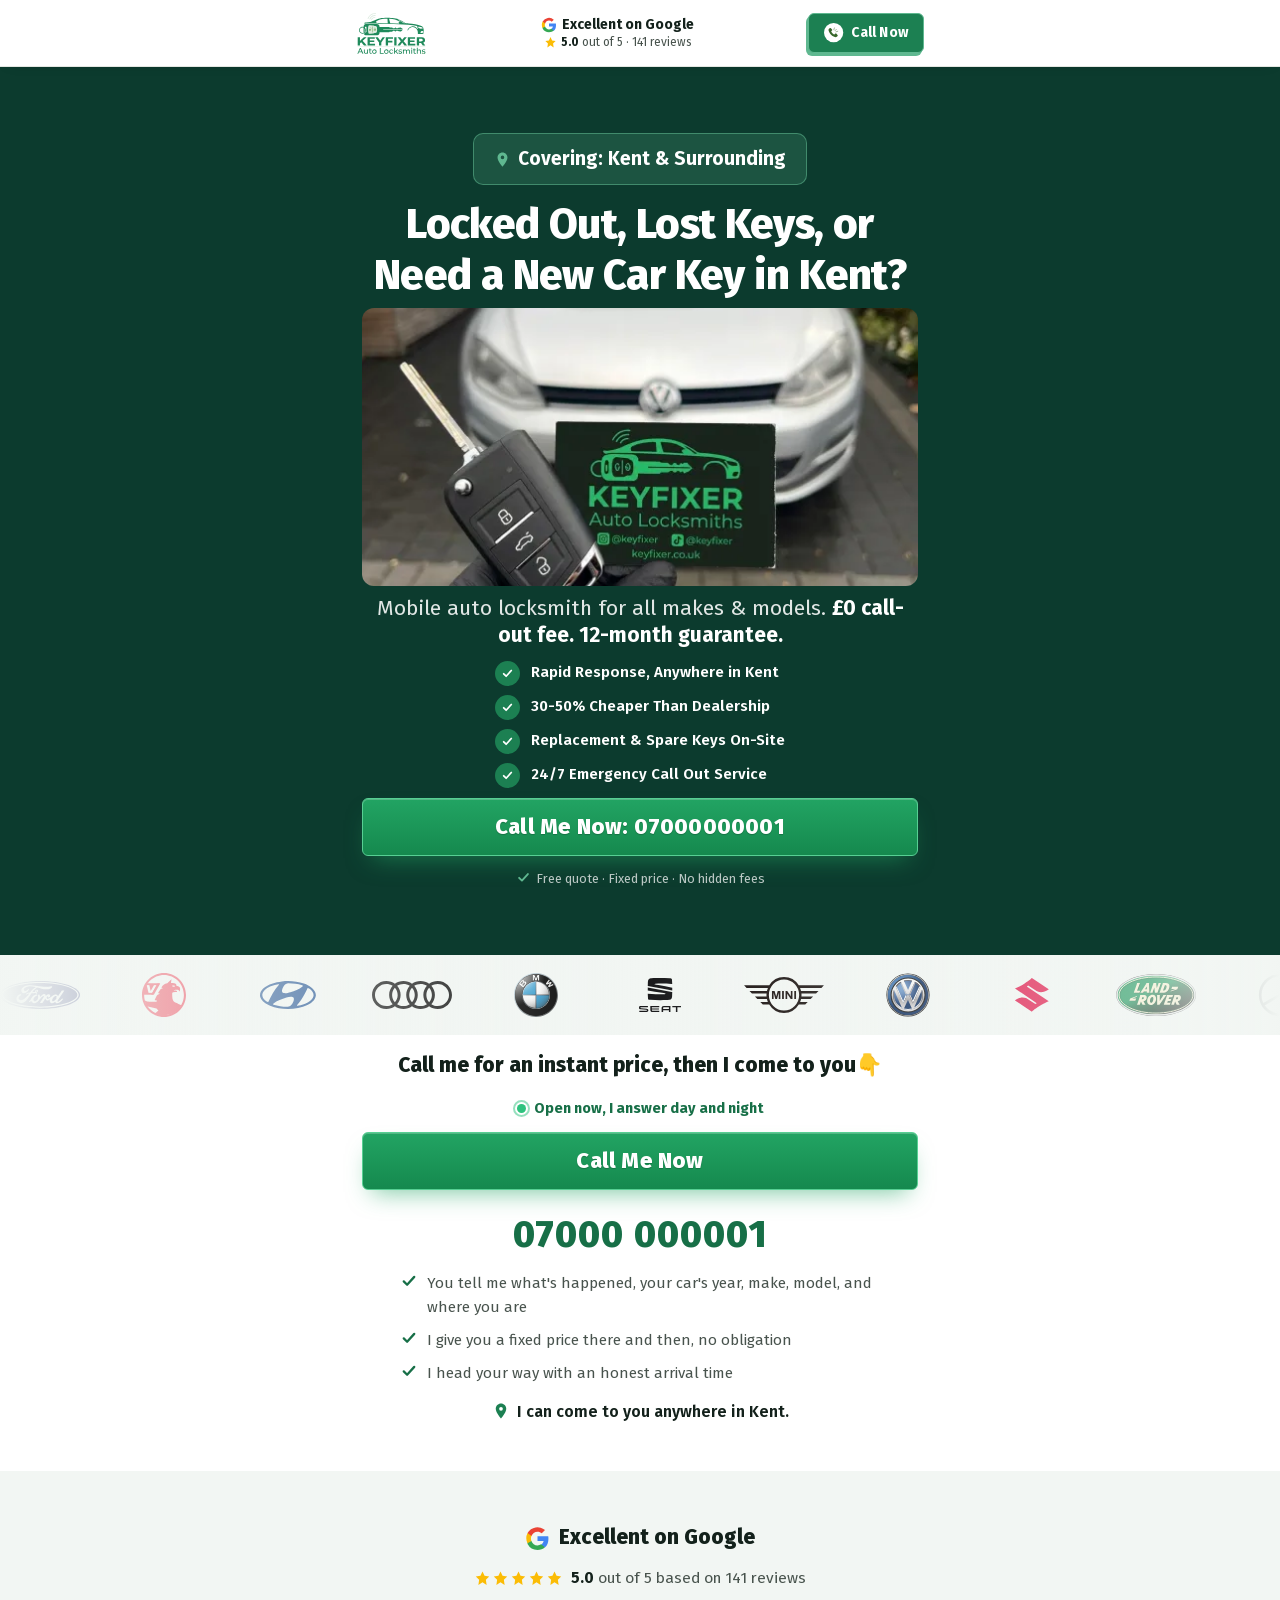
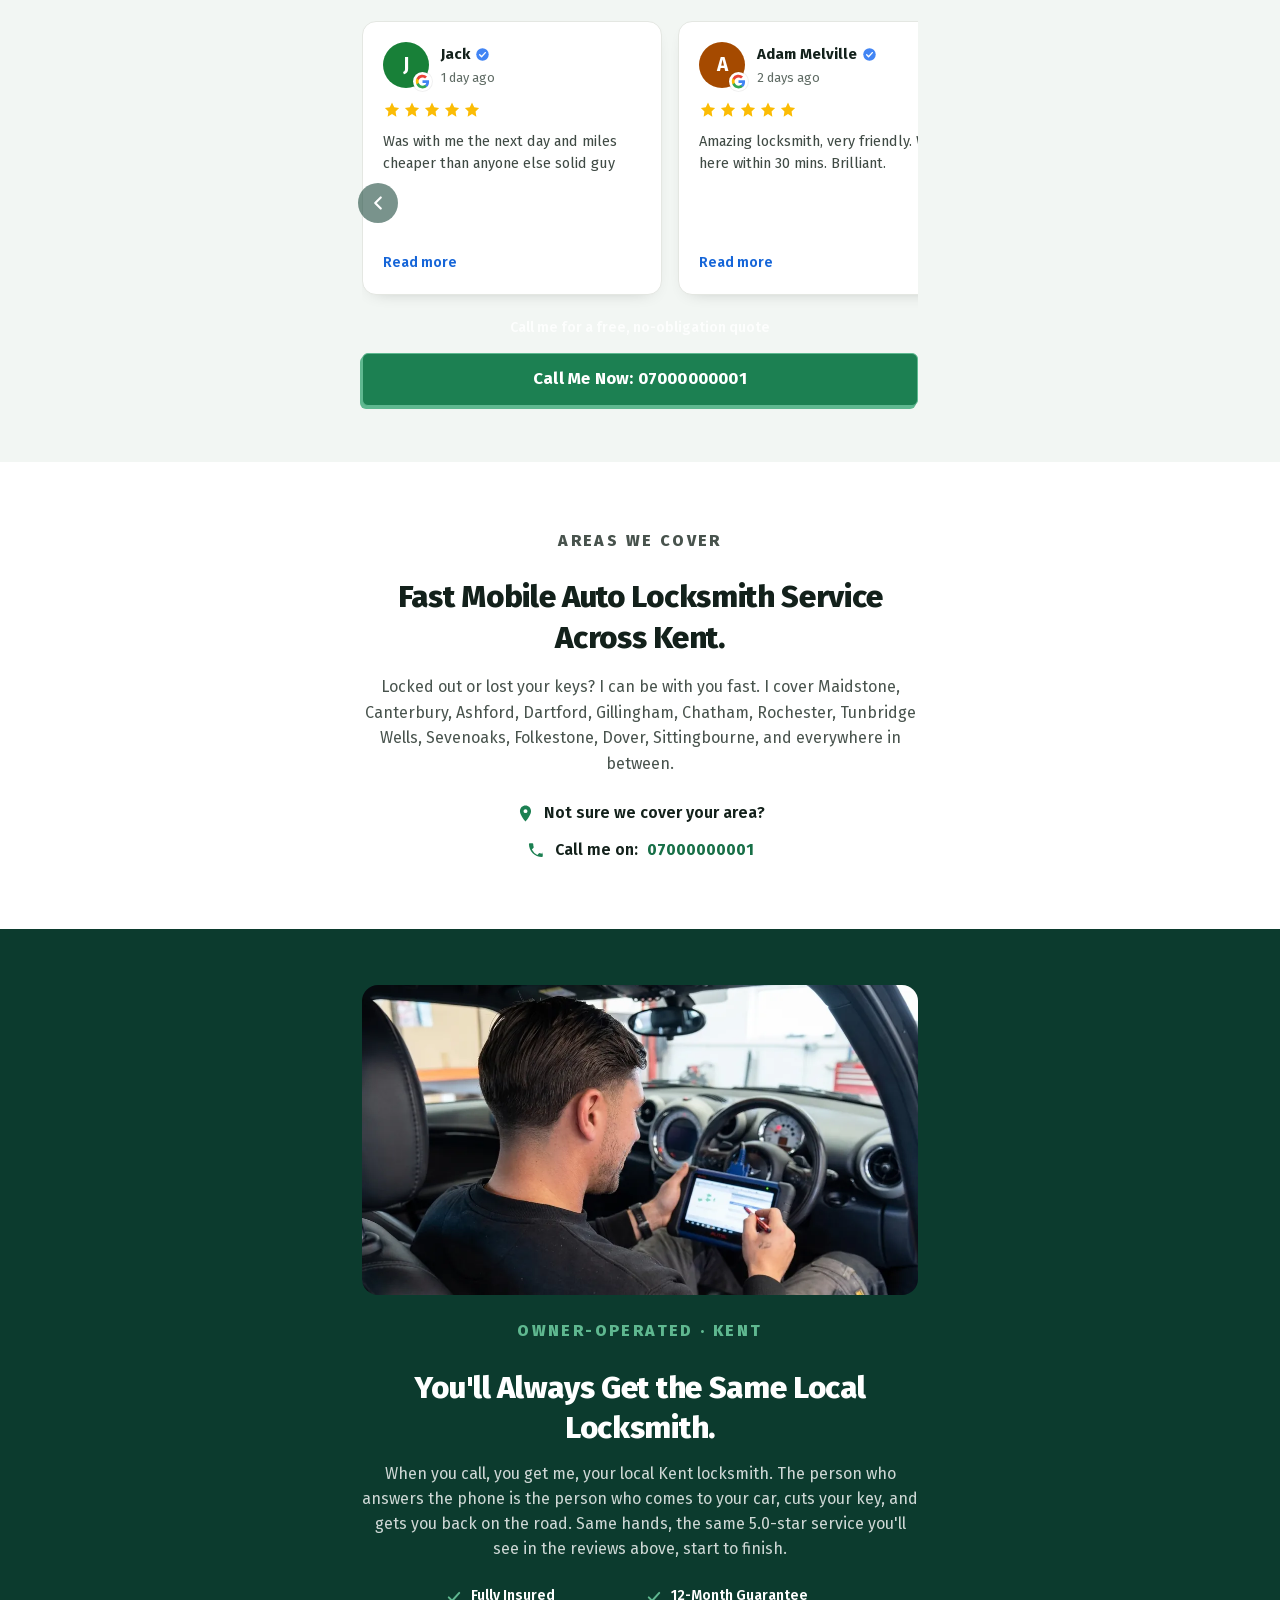
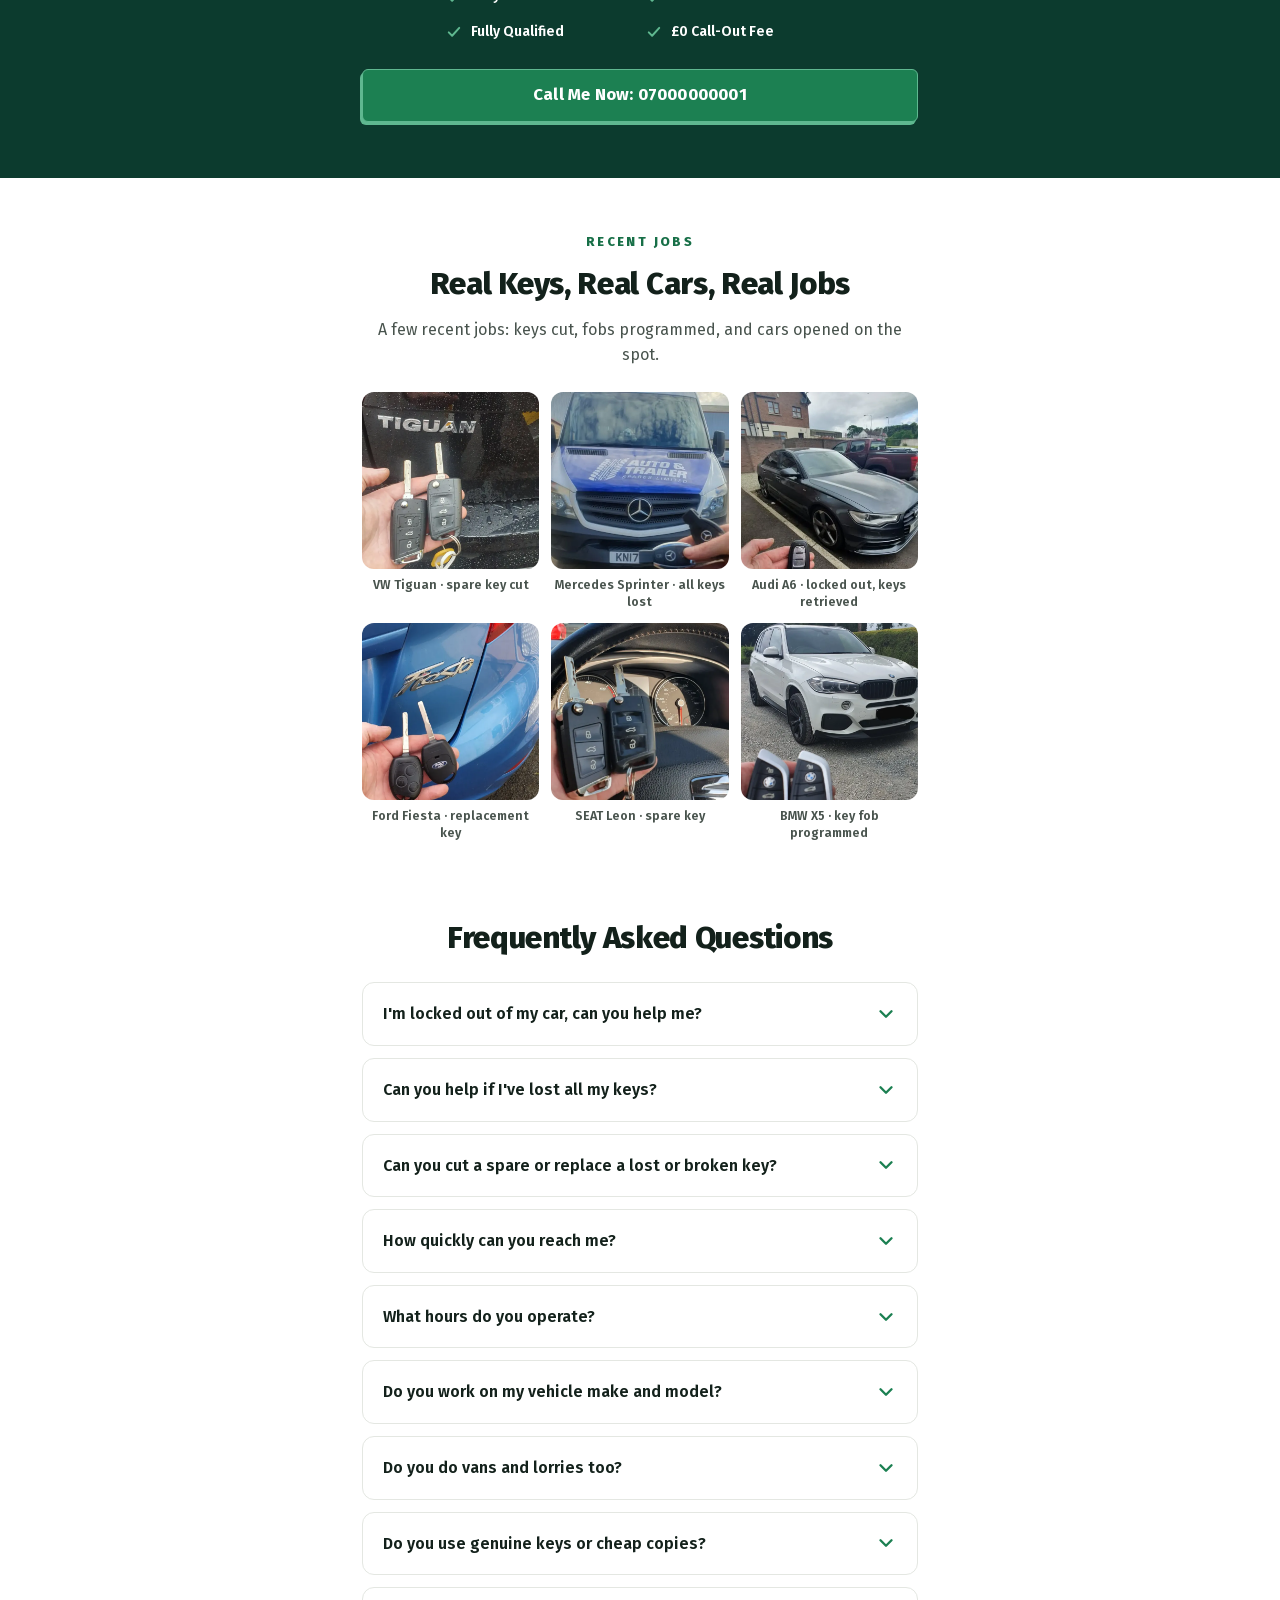
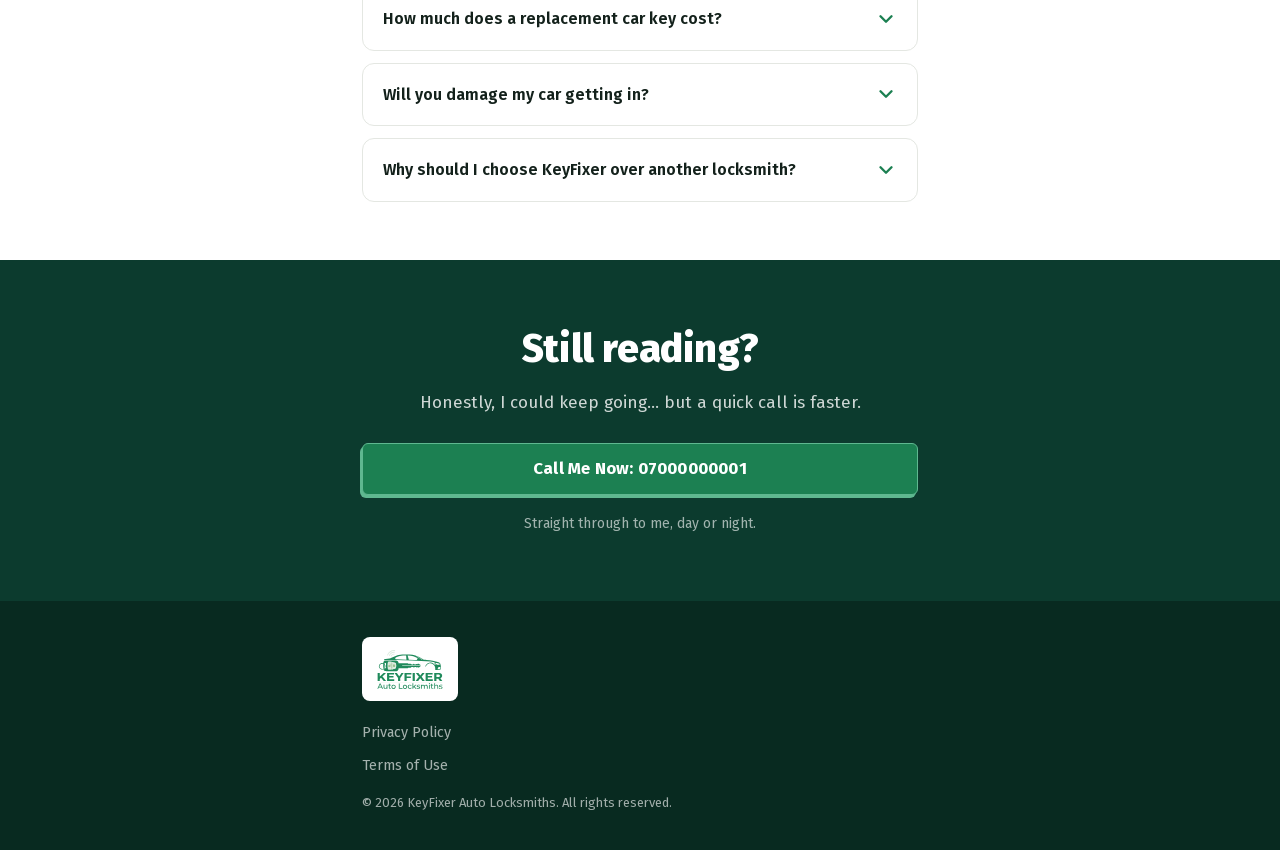
==== commit fb95de2f: "Kent iteration 4: calmer panel, price-led reviews, untraceable names - Call panel decluttered: outco" ====
--- a/kent.html
+++ b/kent.html
@@ -226,7 +226,7 @@
 .callpanel-number{text-align:center;margin:14px 0 6px}
 .callpanel-number a{font-size:38px;font-weight:800;letter-spacing:1px;color:var(--green-ink)}
 .quote .cta-note{margin-bottom:16px}
-.call-steps{max-width:max-content;margin:0 auto 16px;padding:0;text-align:left;display:flex;flex-direction:column;gap:9px}
+.call-steps{max-width:480px;margin:0 auto 16px;padding:0;text-align:left;display:flex;flex-direction:column;gap:9px}
 .call-steps li{list-style:none;display:flex;align-items:flex-start;gap:9px;font-size:15px;color:var(--body)}
 .cs-tick{flex:0 0 auto;width:18px;height:18px;color:var(--green-ink);margin-top:1px}
 .cs-tick svg{width:18px;height:18px;display:block}
@@ -588,13 +588,12 @@
       <p class="open-now"><span class="open-dot" aria-hidden="true"></span>Open now, I answer day and night</p>
       <a class="btn btn--hero" href="tel:+447000000001"><span class="only-mobile">Tap to Call Me Now</span><span class="only-desktop">Call Me Now</span></a>
       <p class="callpanel-number"><a href="tel:+447000000001">07000 000001</a></p>
-      <p class="cta-note">One quick call gets you a fixed price and help on the way.</p>
       <ul class="call-steps" aria-label="What happens when you call">
         <li><span class="cs-tick" aria-hidden="true"><svg viewBox="0 0 24 24" fill="none" stroke="currentColor" stroke-width="3" stroke-linecap="round" stroke-linejoin="round"><path d="m5 12.5 4.5 4.5L19 6.5"/></svg></span>You tell me what's happened, your car's year, make, model, and where you are</li>
         <li><span class="cs-tick" aria-hidden="true"><svg viewBox="0 0 24 24" fill="none" stroke="currentColor" stroke-width="3" stroke-linecap="round" stroke-linejoin="round"><path d="m5 12.5 4.5 4.5L19 6.5"/></svg></span>I give you a fixed price there and then, no obligation</li>
         <li><span class="cs-tick" aria-hidden="true"><svg viewBox="0 0 24 24" fill="none" stroke="currentColor" stroke-width="3" stroke-linecap="round" stroke-linejoin="round"><path d="m5 12.5 4.5 4.5L19 6.5"/></svg></span>I head your way with an honest arrival time</li>
       </ul>
-      <p class="form-note"><svg viewBox="0 0 24 24" fill="currentColor" aria-hidden="true"><path d="M12 2C8.13 2 5 5.13 5 9c0 5.25 7 13 7 13s7-7.75 7-13c0-3.87-3.13-7-7-7Zm0 9.5A2.5 2.5 0 1 1 12 6.5a2.5 2.5 0 0 1 0 5Z"/></svg>I can come to you anywhere in Kent: Maidstone, Canterbury, Ashford, Dartford, Gillingham, and everywhere between.</p>
+      <p class="form-note"><svg viewBox="0 0 24 24" fill="currentColor" aria-hidden="true"><path d="M12 2C8.13 2 5 5.13 5 9c0 5.25 7 13 7 13s7-7.75 7-13c0-3.87-3.13-7-7-7Zm0 9.5A2.5 2.5 0 1 1 12 6.5a2.5 2.5 0 0 1 0 5Z"/></svg>I can come to you anywhere in Kent.</p>
     </div>
   </section>
 
@@ -632,10 +631,38 @@
 
           <article class="review-card">
             <div class="review-top">
+              <span class="review-avatar" style="background:#188038">J<span class="gmark"><svg viewBox="0 0 24 24" aria-hidden="true"><path fill="#4285F4" d="M22.5 12.2c0-.8-.07-1.6-.2-2.3H12v4.5h5.9a5 5 0 0 1-2.2 3.3v2.8h3.6c2.1-1.95 3.2-4.85 3.2-8.3Z"/><path fill="#34A853" d="M12 23c2.9 0 5.35-.97 7.1-2.6l-3.6-2.8c-1 .67-2.3 1.07-3.5 1.07-2.7 0-5-1.83-5.83-4.3H2.45v2.9A11 11 0 0 0 12 23Z"/><path fill="#FBBC05" d="M6.17 14.37a6.6 6.6 0 0 1 0-4.74V6.73H2.45a11 11 0 0 0 0 9.84l3.72-2.2Z"/><path fill="#EA4335" d="M12 5.4c1.6 0 3 .55 4.12 1.62l3.08-3.08A11 11 0 0 0 2.45 6.73l3.72 2.9C7 7.2 9.3 5.4 12 5.4Z"/></svg></span></span>
+              <span class="review-meta">
+                <span class="review-name">Jack <span class="verified" role="img" aria-label="Verified"><svg viewBox="0 0 24 24" fill="currentColor"><circle cx="12" cy="12" r="10"/><path d="m7.5 12.5 3 3 6-6.5" fill="none" stroke="#fff" stroke-width="2.2" stroke-linecap="round" stroke-linejoin="round"/></svg></span></span>
+                <span class="review-date">1 day ago</span>
+              </span>
+            </div>
+            <div class="review-stars" role="img" aria-label="5 out of 5 stars">
+              <svg viewBox="0 0 24 24" fill="currentColor"><path d="m12 2 2.9 6.26L21.5 9.2l-4.75 4.64L17.8 21 12 17.27 6.2 21l1.05-7.16L2.5 9.2l6.6-.94Z"/></svg><svg viewBox="0 0 24 24" fill="currentColor"><path d="m12 2 2.9 6.26L21.5 9.2l-4.75 4.64L17.8 21 12 17.27 6.2 21l1.05-7.16L2.5 9.2l6.6-.94Z"/></svg><svg viewBox="0 0 24 24" fill="currentColor"><path d="m12 2 2.9 6.26L21.5 9.2l-4.75 4.64L17.8 21 12 17.27 6.2 21l1.05-7.16L2.5 9.2l6.6-.94Z"/></svg><svg viewBox="0 0 24 24" fill="currentColor"><path d="m12 2 2.9 6.26L21.5 9.2l-4.75 4.64L17.8 21 12 17.27 6.2 21l1.05-7.16L2.5 9.2l6.6-.94Z"/></svg><svg viewBox="0 0 24 24" fill="currentColor"><path d="m12 2 2.9 6.26L21.5 9.2l-4.75 4.64L17.8 21 12 17.27 6.2 21l1.05-7.16L2.5 9.2l6.6-.94Z"/></svg>
+            </div>
+            <p class="review-text">Was with me the next day and miles cheaper than anyone else solid guy</p>
+            <button class="review-readmore" type="button" data-open-reviews>Read more</button>
+          </article>
+          <article class="review-card">
+            <div class="review-top">
+              <span class="review-avatar" style="background:#a54a00">A<span class="gmark"><svg viewBox="0 0 24 24" aria-hidden="true"><path fill="#4285F4" d="M22.5 12.2c0-.8-.07-1.6-.2-2.3H12v4.5h5.9a5 5 0 0 1-2.2 3.3v2.8h3.6c2.1-1.95 3.2-4.85 3.2-8.3Z"/><path fill="#34A853" d="M12 23c2.9 0 5.35-.97 7.1-2.6l-3.6-2.8c-1 .67-2.3 1.07-3.5 1.07-2.7 0-5-1.83-5.83-4.3H2.45v2.9A11 11 0 0 0 12 23Z"/><path fill="#FBBC05" d="M6.17 14.37a6.6 6.6 0 0 1 0-4.74V6.73H2.45a11 11 0 0 0 0 9.84l3.72-2.2Z"/><path fill="#EA4335" d="M12 5.4c1.6 0 3 .55 4.12 1.62l3.08-3.08A11 11 0 0 0 2.45 6.73l3.72 2.9C7 7.2 9.3 5.4 12 5.4Z"/></svg></span></span>
+              <span class="review-meta">
+                <span class="review-name">Adam Melville <span class="verified" role="img" aria-label="Verified"><svg viewBox="0 0 24 24" fill="currentColor"><circle cx="12" cy="12" r="10"/><path d="m7.5 12.5 3 3 6-6.5" fill="none" stroke="#fff" stroke-width="2.2" stroke-linecap="round" stroke-linejoin="round"/></svg></span></span>
+                <span class="review-date">2 days ago</span>
+              </span>
+            </div>
+            <div class="review-stars" role="img" aria-label="5 out of 5 stars">
+              <svg viewBox="0 0 24 24" fill="currentColor"><path d="m12 2 2.9 6.26L21.5 9.2l-4.75 4.64L17.8 21 12 17.27 6.2 21l1.05-7.16L2.5 9.2l6.6-.94Z"/></svg><svg viewBox="0 0 24 24" fill="currentColor"><path d="m12 2 2.9 6.26L21.5 9.2l-4.75 4.64L17.8 21 12 17.27 6.2 21l1.05-7.16L2.5 9.2l6.6-.94Z"/></svg><svg viewBox="0 0 24 24" fill="currentColor"><path d="m12 2 2.9 6.26L21.5 9.2l-4.75 4.64L17.8 21 12 17.27 6.2 21l1.05-7.16L2.5 9.2l6.6-.94Z"/></svg><svg viewBox="0 0 24 24" fill="currentColor"><path d="m12 2 2.9 6.26L21.5 9.2l-4.75 4.64L17.8 21 12 17.27 6.2 21l1.05-7.16L2.5 9.2l6.6-.94Z"/></svg><svg viewBox="0 0 24 24" fill="currentColor"><path d="m12 2 2.9 6.26L21.5 9.2l-4.75 4.64L17.8 21 12 17.27 6.2 21l1.05-7.16L2.5 9.2l6.6-.94Z"/></svg>
+            </div>
+            <p class="review-text">Amazing locksmith, very friendly. Was here within 30 mins. Brilliant.</p>
+            <button class="review-readmore" type="button" data-open-reviews>Read more</button>
+          </article>
+          <article class="review-card">
+            <div class="review-top">
               <span class="review-avatar" style="background:#1660c4">O<span class="gmark"><svg viewBox="0 0 24 24" aria-hidden="true"><path fill="#4285F4" d="M22.5 12.2c0-.8-.07-1.6-.2-2.3H12v4.5h5.9a5 5 0 0 1-2.2 3.3v2.8h3.6c2.1-1.95 3.2-4.85 3.2-8.3Z"/><path fill="#34A853" d="M12 23c2.9 0 5.35-.97 7.1-2.6l-3.6-2.8c-1 .67-2.3 1.07-3.5 1.07-2.7 0-5-1.83-5.83-4.3H2.45v2.9A11 11 0 0 0 12 23Z"/><path fill="#FBBC05" d="M6.17 14.37a6.6 6.6 0 0 1 0-4.74V6.73H2.45a11 11 0 0 0 0 9.84l3.72-2.2Z"/><path fill="#EA4335" d="M12 5.4c1.6 0 3 .55 4.12 1.62l3.08-3.08A11 11 0 0 0 2.45 6.73l3.72 2.9C7 7.2 9.3 5.4 12 5.4Z"/></svg></span></span>
               <span class="review-meta">
-                <span class="review-name">Oliver Northfield <span class="verified" role="img" aria-label="Verified"><svg viewBox="0 0 24 24" fill="currentColor"><circle cx="12" cy="12" r="10"/><path d="m7.5 12.5 3 3 6-6.5" fill="none" stroke="#fff" stroke-width="2.2" stroke-linecap="round" stroke-linejoin="round"/></svg></span></span>
-                <span class="review-date">1 day ago</span>
+                <span class="review-name">Oliver Pritchard <span class="verified" role="img" aria-label="Verified"><svg viewBox="0 0 24 24" fill="currentColor"><circle cx="12" cy="12" r="10"/><path d="m7.5 12.5 3 3 6-6.5" fill="none" stroke="#fff" stroke-width="2.2" stroke-linecap="round" stroke-linejoin="round"/></svg></span></span>
+                <span class="review-date">4 days ago</span>
               </span>
             </div>
             <div class="review-stars" role="img" aria-label="5 out of 5 stars">
@@ -648,8 +675,8 @@
             <div class="review-top">
               <span class="review-avatar" style="background:#1660c4">C<span class="gmark"><svg viewBox="0 0 24 24" aria-hidden="true"><path fill="#4285F4" d="M22.5 12.2c0-.8-.07-1.6-.2-2.3H12v4.5h5.9a5 5 0 0 1-2.2 3.3v2.8h3.6c2.1-1.95 3.2-4.85 3.2-8.3Z"/><path fill="#34A853" d="M12 23c2.9 0 5.35-.97 7.1-2.6l-3.6-2.8c-1 .67-2.3 1.07-3.5 1.07-2.7 0-5-1.83-5.83-4.3H2.45v2.9A11 11 0 0 0 12 23Z"/><path fill="#FBBC05" d="M6.17 14.37a6.6 6.6 0 0 1 0-4.74V6.73H2.45a11 11 0 0 0 0 9.84l3.72-2.2Z"/><path fill="#EA4335" d="M12 5.4c1.6 0 3 .55 4.12 1.62l3.08-3.08A11 11 0 0 0 2.45 6.73l3.72 2.9C7 7.2 9.3 5.4 12 5.4Z"/></svg></span></span>
               <span class="review-meta">
-                <span class="review-name">Cameron Elkington <span class="verified" role="img" aria-label="Verified"><svg viewBox="0 0 24 24" fill="currentColor"><circle cx="12" cy="12" r="10"/><path d="m7.5 12.5 3 3 6-6.5" fill="none" stroke="#fff" stroke-width="2.2" stroke-linecap="round" stroke-linejoin="round"/></svg></span></span>
-                <span class="review-date">2 days ago</span>
+                <span class="review-name">Cameron Brown <span class="verified" role="img" aria-label="Verified"><svg viewBox="0 0 24 24" fill="currentColor"><circle cx="12" cy="12" r="10"/><path d="m7.5 12.5 3 3 6-6.5" fill="none" stroke="#fff" stroke-width="2.2" stroke-linecap="round" stroke-linejoin="round"/></svg></span></span>
+                <span class="review-date">6 days ago</span>
               </span>
             </div>
             <div class="review-stars" role="img" aria-label="5 out of 5 stars">
@@ -662,8 +689,8 @@
             <div class="review-top">
               <span class="review-avatar" style="background:#c5221f">O<span class="gmark"><svg viewBox="0 0 24 24" aria-hidden="true"><path fill="#4285F4" d="M22.5 12.2c0-.8-.07-1.6-.2-2.3H12v4.5h5.9a5 5 0 0 1-2.2 3.3v2.8h3.6c2.1-1.95 3.2-4.85 3.2-8.3Z"/><path fill="#34A853" d="M12 23c2.9 0 5.35-.97 7.1-2.6l-3.6-2.8c-1 .67-2.3 1.07-3.5 1.07-2.7 0-5-1.83-5.83-4.3H2.45v2.9A11 11 0 0 0 12 23Z"/><path fill="#FBBC05" d="M6.17 14.37a6.6 6.6 0 0 1 0-4.74V6.73H2.45a11 11 0 0 0 0 9.84l3.72-2.2Z"/><path fill="#EA4335" d="M12 5.4c1.6 0 3 .55 4.12 1.62l3.08-3.08A11 11 0 0 0 2.45 6.73l3.72 2.9C7 7.2 9.3 5.4 12 5.4Z"/></svg></span></span>
               <span class="review-meta">
-                <span class="review-name">Olivia Crossley <span class="verified" role="img" aria-label="Verified"><svg viewBox="0 0 24 24" fill="currentColor"><circle cx="12" cy="12" r="10"/><path d="m7.5 12.5 3 3 6-6.5" fill="none" stroke="#fff" stroke-width="2.2" stroke-linecap="round" stroke-linejoin="round"/></svg></span></span>
-                <span class="review-date">4 days ago</span>
+                <span class="review-name">Olivia Stewart <span class="verified" role="img" aria-label="Verified"><svg viewBox="0 0 24 24" fill="currentColor"><circle cx="12" cy="12" r="10"/><path d="m7.5 12.5 3 3 6-6.5" fill="none" stroke="#fff" stroke-width="2.2" stroke-linecap="round" stroke-linejoin="round"/></svg></span></span>
+                <span class="review-date">1 week ago</span>
               </span>
             </div>
             <div class="review-stars" role="img" aria-label="5 out of 5 stars">
@@ -676,8 +703,8 @@
             <div class="review-top">
               <span class="review-avatar" style="background:#d93025">D<span class="gmark"><svg viewBox="0 0 24 24" aria-hidden="true"><path fill="#4285F4" d="M22.5 12.2c0-.8-.07-1.6-.2-2.3H12v4.5h5.9a5 5 0 0 1-2.2 3.3v2.8h3.6c2.1-1.95 3.2-4.85 3.2-8.3Z"/><path fill="#34A853" d="M12 23c2.9 0 5.35-.97 7.1-2.6l-3.6-2.8c-1 .67-2.3 1.07-3.5 1.07-2.7 0-5-1.83-5.83-4.3H2.45v2.9A11 11 0 0 0 12 23Z"/><path fill="#FBBC05" d="M6.17 14.37a6.6 6.6 0 0 1 0-4.74V6.73H2.45a11 11 0 0 0 0 9.84l3.72-2.2Z"/><path fill="#EA4335" d="M12 5.4c1.6 0 3 .55 4.12 1.62l3.08-3.08A11 11 0 0 0 2.45 6.73l3.72 2.9C7 7.2 9.3 5.4 12 5.4Z"/></svg></span></span>
               <span class="review-meta">
-                <span class="review-name">David Brown <span class="verified" role="img" aria-label="Verified"><svg viewBox="0 0 24 24" fill="currentColor"><circle cx="12" cy="12" r="10"/><path d="m7.5 12.5 3 3 6-6.5" fill="none" stroke="#fff" stroke-width="2.2" stroke-linecap="round" stroke-linejoin="round"/></svg></span></span>
-                <span class="review-date">6 days ago</span>
+                <span class="review-name">David Elkington <span class="verified" role="img" aria-label="Verified"><svg viewBox="0 0 24 24" fill="currentColor"><circle cx="12" cy="12" r="10"/><path d="m7.5 12.5 3 3 6-6.5" fill="none" stroke="#fff" stroke-width="2.2" stroke-linecap="round" stroke-linejoin="round"/></svg></span></span>
+                <span class="review-date">2 weeks ago</span>
               </span>
             </div>
             <div class="review-stars" role="img" aria-label="5 out of 5 stars">
@@ -688,23 +715,9 @@
           </article>
           <article class="review-card">
             <div class="review-top">
-              <span class="review-avatar" style="background:#188038">J<span class="gmark"><svg viewBox="0 0 24 24" aria-hidden="true"><path fill="#4285F4" d="M22.5 12.2c0-.8-.07-1.6-.2-2.3H12v4.5h5.9a5 5 0 0 1-2.2 3.3v2.8h3.6c2.1-1.95 3.2-4.85 3.2-8.3Z"/><path fill="#34A853" d="M12 23c2.9 0 5.35-.97 7.1-2.6l-3.6-2.8c-1 .67-2.3 1.07-3.5 1.07-2.7 0-5-1.83-5.83-4.3H2.45v2.9A11 11 0 0 0 12 23Z"/><path fill="#FBBC05" d="M6.17 14.37a6.6 6.6 0 0 1 0-4.74V6.73H2.45a11 11 0 0 0 0 9.84l3.72-2.2Z"/><path fill="#EA4335" d="M12 5.4c1.6 0 3 .55 4.12 1.62l3.08-3.08A11 11 0 0 0 2.45 6.73l3.72 2.9C7 7.2 9.3 5.4 12 5.4Z"/></svg></span></span>
-              <span class="review-meta">
-                <span class="review-name">Jack <span class="verified" role="img" aria-label="Verified"><svg viewBox="0 0 24 24" fill="currentColor"><circle cx="12" cy="12" r="10"/><path d="m7.5 12.5 3 3 6-6.5" fill="none" stroke="#fff" stroke-width="2.2" stroke-linecap="round" stroke-linejoin="round"/></svg></span></span>
-                <span class="review-date">1 week ago</span>
-              </span>
-            </div>
-            <div class="review-stars" role="img" aria-label="5 out of 5 stars">
-              <svg viewBox="0 0 24 24" fill="currentColor"><path d="m12 2 2.9 6.26L21.5 9.2l-4.75 4.64L17.8 21 12 17.27 6.2 21l1.05-7.16L2.5 9.2l6.6-.94Z"/></svg><svg viewBox="0 0 24 24" fill="currentColor"><path d="m12 2 2.9 6.26L21.5 9.2l-4.75 4.64L17.8 21 12 17.27 6.2 21l1.05-7.16L2.5 9.2l6.6-.94Z"/></svg><svg viewBox="0 0 24 24" fill="currentColor"><path d="m12 2 2.9 6.26L21.5 9.2l-4.75 4.64L17.8 21 12 17.27 6.2 21l1.05-7.16L2.5 9.2l6.6-.94Z"/></svg><svg viewBox="0 0 24 24" fill="currentColor"><path d="m12 2 2.9 6.26L21.5 9.2l-4.75 4.64L17.8 21 12 17.27 6.2 21l1.05-7.16L2.5 9.2l6.6-.94Z"/></svg><svg viewBox="0 0 24 24" fill="currentColor"><path d="m12 2 2.9 6.26L21.5 9.2l-4.75 4.64L17.8 21 12 17.27 6.2 21l1.05-7.16L2.5 9.2l6.6-.94Z"/></svg>
-            </div>
-            <p class="review-text">Was with me the next day and miles cheaper than anyone else solid guy</p>
-            <button class="review-readmore" type="button" data-open-reviews>Read more</button>
-          </article>
-          <article class="review-card">
-            <div class="review-top">
               <span class="review-avatar" style="background:#a54a00">E<span class="gmark"><svg viewBox="0 0 24 24" aria-hidden="true"><path fill="#4285F4" d="M22.5 12.2c0-.8-.07-1.6-.2-2.3H12v4.5h5.9a5 5 0 0 1-2.2 3.3v2.8h3.6c2.1-1.95 3.2-4.85 3.2-8.3Z"/><path fill="#34A853" d="M12 23c2.9 0 5.35-.97 7.1-2.6l-3.6-2.8c-1 .67-2.3 1.07-3.5 1.07-2.7 0-5-1.83-5.83-4.3H2.45v2.9A11 11 0 0 0 12 23Z"/><path fill="#FBBC05" d="M6.17 14.37a6.6 6.6 0 0 1 0-4.74V6.73H2.45a11 11 0 0 0 0 9.84l3.72-2.2Z"/><path fill="#EA4335" d="M12 5.4c1.6 0 3 .55 4.12 1.62l3.08-3.08A11 11 0 0 0 2.45 6.73l3.72 2.9C7 7.2 9.3 5.4 12 5.4Z"/></svg></span></span>
               <span class="review-meta">
-                <span class="review-name">Ellen Mc Lean <span class="verified" role="img" aria-label="Verified"><svg viewBox="0 0 24 24" fill="currentColor"><circle cx="12" cy="12" r="10"/><path d="m7.5 12.5 3 3 6-6.5" fill="none" stroke="#fff" stroke-width="2.2" stroke-linecap="round" stroke-linejoin="round"/></svg></span></span>
+                <span class="review-name">Ellen Ross <span class="verified" role="img" aria-label="Verified"><svg viewBox="0 0 24 24" fill="currentColor"><circle cx="12" cy="12" r="10"/><path d="m7.5 12.5 3 3 6-6.5" fill="none" stroke="#fff" stroke-width="2.2" stroke-linecap="round" stroke-linejoin="round"/></svg></span></span>
                 <span class="review-date">2 weeks ago</span>
               </span>
             </div>
@@ -716,23 +729,9 @@
           </article>
           <article class="review-card">
             <div class="review-top">
-              <span class="review-avatar" style="background:#a54a00">A<span class="gmark"><svg viewBox="0 0 24 24" aria-hidden="true"><path fill="#4285F4" d="M22.5 12.2c0-.8-.07-1.6-.2-2.3H12v4.5h5.9a5 5 0 0 1-2.2 3.3v2.8h3.6c2.1-1.95 3.2-4.85 3.2-8.3Z"/><path fill="#34A853" d="M12 23c2.9 0 5.35-.97 7.1-2.6l-3.6-2.8c-1 .67-2.3 1.07-3.5 1.07-2.7 0-5-1.83-5.83-4.3H2.45v2.9A11 11 0 0 0 12 23Z"/><path fill="#FBBC05" d="M6.17 14.37a6.6 6.6 0 0 1 0-4.74V6.73H2.45a11 11 0 0 0 0 9.84l3.72-2.2Z"/><path fill="#EA4335" d="M12 5.4c1.6 0 3 .55 4.12 1.62l3.08-3.08A11 11 0 0 0 2.45 6.73l3.72 2.9C7 7.2 9.3 5.4 12 5.4Z"/></svg></span></span>
-              <span class="review-meta">
-                <span class="review-name">Adam Stoor <span class="verified" role="img" aria-label="Verified"><svg viewBox="0 0 24 24" fill="currentColor"><circle cx="12" cy="12" r="10"/><path d="m7.5 12.5 3 3 6-6.5" fill="none" stroke="#fff" stroke-width="2.2" stroke-linecap="round" stroke-linejoin="round"/></svg></span></span>
-                <span class="review-date">2 weeks ago</span>
-              </span>
-            </div>
-            <div class="review-stars" role="img" aria-label="5 out of 5 stars">
-              <svg viewBox="0 0 24 24" fill="currentColor"><path d="m12 2 2.9 6.26L21.5 9.2l-4.75 4.64L17.8 21 12 17.27 6.2 21l1.05-7.16L2.5 9.2l6.6-.94Z"/></svg><svg viewBox="0 0 24 24" fill="currentColor"><path d="m12 2 2.9 6.26L21.5 9.2l-4.75 4.64L17.8 21 12 17.27 6.2 21l1.05-7.16L2.5 9.2l6.6-.94Z"/></svg><svg viewBox="0 0 24 24" fill="currentColor"><path d="m12 2 2.9 6.26L21.5 9.2l-4.75 4.64L17.8 21 12 17.27 6.2 21l1.05-7.16L2.5 9.2l6.6-.94Z"/></svg><svg viewBox="0 0 24 24" fill="currentColor"><path d="m12 2 2.9 6.26L21.5 9.2l-4.75 4.64L17.8 21 12 17.27 6.2 21l1.05-7.16L2.5 9.2l6.6-.94Z"/></svg><svg viewBox="0 0 24 24" fill="currentColor"><path d="m12 2 2.9 6.26L21.5 9.2l-4.75 4.64L17.8 21 12 17.27 6.2 21l1.05-7.16L2.5 9.2l6.6-.94Z"/></svg>
-            </div>
-            <p class="review-text">Amazing locksmith, very friendly. Was here within 30 mins. Brilliant.</p>
-            <button class="review-readmore" type="button" data-open-reviews>Read more</button>
-          </article>
-          <article class="review-card">
-            <div class="review-top">
               <span class="review-avatar" style="background:#188038">C<span class="gmark"><svg viewBox="0 0 24 24" aria-hidden="true"><path fill="#4285F4" d="M22.5 12.2c0-.8-.07-1.6-.2-2.3H12v4.5h5.9a5 5 0 0 1-2.2 3.3v2.8h3.6c2.1-1.95 3.2-4.85 3.2-8.3Z"/><path fill="#34A853" d="M12 23c2.9 0 5.35-.97 7.1-2.6l-3.6-2.8c-1 .67-2.3 1.07-3.5 1.07-2.7 0-5-1.83-5.83-4.3H2.45v2.9A11 11 0 0 0 12 23Z"/><path fill="#FBBC05" d="M6.17 14.37a6.6 6.6 0 0 1 0-4.74V6.73H2.45a11 11 0 0 0 0 9.84l3.72-2.2Z"/><path fill="#EA4335" d="M12 5.4c1.6 0 3 .55 4.12 1.62l3.08-3.08A11 11 0 0 0 2.45 6.73l3.72 2.9C7 7.2 9.3 5.4 12 5.4Z"/></svg></span></span>
               <span class="review-meta">
-                <span class="review-name">Conor Kelly Gorman <span class="verified" role="img" aria-label="Verified"><svg viewBox="0 0 24 24" fill="currentColor"><circle cx="12" cy="12" r="10"/><path d="m7.5 12.5 3 3 6-6.5" fill="none" stroke="#fff" stroke-width="2.2" stroke-linecap="round" stroke-linejoin="round"/></svg></span></span>
+                <span class="review-name">Conor Mc Lean <span class="verified" role="img" aria-label="Verified"><svg viewBox="0 0 24 24" fill="currentColor"><circle cx="12" cy="12" r="10"/><path d="m7.5 12.5 3 3 6-6.5" fill="none" stroke="#fff" stroke-width="2.2" stroke-linecap="round" stroke-linejoin="round"/></svg></span></span>
                 <span class="review-date">3 weeks ago</span>
               </span>
             </div>
@@ -746,7 +745,7 @@
             <div class="review-top">
               <span class="review-avatar" style="background:#7b1fa2">S<span class="gmark"><svg viewBox="0 0 24 24" aria-hidden="true"><path fill="#4285F4" d="M22.5 12.2c0-.8-.07-1.6-.2-2.3H12v4.5h5.9a5 5 0 0 1-2.2 3.3v2.8h3.6c2.1-1.95 3.2-4.85 3.2-8.3Z"/><path fill="#34A853" d="M12 23c2.9 0 5.35-.97 7.1-2.6l-3.6-2.8c-1 .67-2.3 1.07-3.5 1.07-2.7 0-5-1.83-5.83-4.3H2.45v2.9A11 11 0 0 0 12 23Z"/><path fill="#FBBC05" d="M6.17 14.37a6.6 6.6 0 0 1 0-4.74V6.73H2.45a11 11 0 0 0 0 9.84l3.72-2.2Z"/><path fill="#EA4335" d="M12 5.4c1.6 0 3 .55 4.12 1.62l3.08-3.08A11 11 0 0 0 2.45 6.73l3.72 2.9C7 7.2 9.3 5.4 12 5.4Z"/></svg></span></span>
               <span class="review-meta">
-                <span class="review-name">Shirley Ross <span class="verified" role="img" aria-label="Verified"><svg viewBox="0 0 24 24" fill="currentColor"><circle cx="12" cy="12" r="10"/><path d="m7.5 12.5 3 3 6-6.5" fill="none" stroke="#fff" stroke-width="2.2" stroke-linecap="round" stroke-linejoin="round"/></svg></span></span>
+                <span class="review-name">Shirley Anderson <span class="verified" role="img" aria-label="Verified"><svg viewBox="0 0 24 24" fill="currentColor"><circle cx="12" cy="12" r="10"/><path d="m7.5 12.5 3 3 6-6.5" fill="none" stroke="#fff" stroke-width="2.2" stroke-linecap="round" stroke-linejoin="round"/></svg></span></span>
                 <span class="review-date">1 month ago</span>
               </span>
             </div>
@@ -760,7 +759,7 @@
             <div class="review-top">
               <span class="review-avatar" style="background:#9334e6">D<span class="gmark"><svg viewBox="0 0 24 24" aria-hidden="true"><path fill="#4285F4" d="M22.5 12.2c0-.8-.07-1.6-.2-2.3H12v4.5h5.9a5 5 0 0 1-2.2 3.3v2.8h3.6c2.1-1.95 3.2-4.85 3.2-8.3Z"/><path fill="#34A853" d="M12 23c2.9 0 5.35-.97 7.1-2.6l-3.6-2.8c-1 .67-2.3 1.07-3.5 1.07-2.7 0-5-1.83-5.83-4.3H2.45v2.9A11 11 0 0 0 12 23Z"/><path fill="#FBBC05" d="M6.17 14.37a6.6 6.6 0 0 1 0-4.74V6.73H2.45a11 11 0 0 0 0 9.84l3.72-2.2Z"/><path fill="#EA4335" d="M12 5.4c1.6 0 3 .55 4.12 1.62l3.08-3.08A11 11 0 0 0 2.45 6.73l3.72 2.9C7 7.2 9.3 5.4 12 5.4Z"/></svg></span></span>
               <span class="review-meta">
-                <span class="review-name">Dean Pritchard <span class="verified" role="img" aria-label="Verified"><svg viewBox="0 0 24 24" fill="currentColor"><circle cx="12" cy="12" r="10"/><path d="m7.5 12.5 3 3 6-6.5" fill="none" stroke="#fff" stroke-width="2.2" stroke-linecap="round" stroke-linejoin="round"/></svg></span></span>
+                <span class="review-name">Dean Crossley <span class="verified" role="img" aria-label="Verified"><svg viewBox="0 0 24 24" fill="currentColor"><circle cx="12" cy="12" r="10"/><path d="m7.5 12.5 3 3 6-6.5" fill="none" stroke="#fff" stroke-width="2.2" stroke-linecap="round" stroke-linejoin="round"/></svg></span></span>
                 <span class="review-date">1 month ago</span>
               </span>
             </div>
@@ -774,7 +773,7 @@
             <div class="review-top">
               <span class="review-avatar" style="background:#00676d">I<span class="gmark"><svg viewBox="0 0 24 24" aria-hidden="true"><path fill="#4285F4" d="M22.5 12.2c0-.8-.07-1.6-.2-2.3H12v4.5h5.9a5 5 0 0 1-2.2 3.3v2.8h3.6c2.1-1.95 3.2-4.85 3.2-8.3Z"/><path fill="#34A853" d="M12 23c2.9 0 5.35-.97 7.1-2.6l-3.6-2.8c-1 .67-2.3 1.07-3.5 1.07-2.7 0-5-1.83-5.83-4.3H2.45v2.9A11 11 0 0 0 12 23Z"/><path fill="#FBBC05" d="M6.17 14.37a6.6 6.6 0 0 1 0-4.74V6.73H2.45a11 11 0 0 0 0 9.84l3.72-2.2Z"/><path fill="#EA4335" d="M12 5.4c1.6 0 3 .55 4.12 1.62l3.08-3.08A11 11 0 0 0 2.45 6.73l3.72 2.9C7 7.2 9.3 5.4 12 5.4Z"/></svg></span></span>
               <span class="review-meta">
-                <span class="review-name">Ian Paull <span class="verified" role="img" aria-label="Verified"><svg viewBox="0 0 24 24" fill="currentColor"><circle cx="12" cy="12" r="10"/><path d="m7.5 12.5 3 3 6-6.5" fill="none" stroke="#fff" stroke-width="2.2" stroke-linecap="round" stroke-linejoin="round"/></svg></span></span>
+                <span class="review-name">Ian Northfield <span class="verified" role="img" aria-label="Verified"><svg viewBox="0 0 24 24" fill="currentColor"><circle cx="12" cy="12" r="10"/><path d="m7.5 12.5 3 3 6-6.5" fill="none" stroke="#fff" stroke-width="2.2" stroke-linecap="round" stroke-linejoin="round"/></svg></span></span>
                 <span class="review-date">2 months ago</span>
               </span>
             </div>
@@ -788,7 +787,7 @@
             <div class="review-top">
               <span class="review-avatar" style="background:#0b8043">D<span class="gmark"><svg viewBox="0 0 24 24" aria-hidden="true"><path fill="#4285F4" d="M22.5 12.2c0-.8-.07-1.6-.2-2.3H12v4.5h5.9a5 5 0 0 1-2.2 3.3v2.8h3.6c2.1-1.95 3.2-4.85 3.2-8.3Z"/><path fill="#34A853" d="M12 23c2.9 0 5.35-.97 7.1-2.6l-3.6-2.8c-1 .67-2.3 1.07-3.5 1.07-2.7 0-5-1.83-5.83-4.3H2.45v2.9A11 11 0 0 0 12 23Z"/><path fill="#FBBC05" d="M6.17 14.37a6.6 6.6 0 0 1 0-4.74V6.73H2.45a11 11 0 0 0 0 9.84l3.72-2.2Z"/><path fill="#EA4335" d="M12 5.4c1.6 0 3 .55 4.12 1.62l3.08-3.08A11 11 0 0 0 2.45 6.73l3.72 2.9C7 7.2 9.3 5.4 12 5.4Z"/></svg></span></span>
               <span class="review-meta">
-                <span class="review-name">Darren Nesbitt <span class="verified" role="img" aria-label="Verified"><svg viewBox="0 0 24 24" fill="currentColor"><circle cx="12" cy="12" r="10"/><path d="m7.5 12.5 3 3 6-6.5" fill="none" stroke="#fff" stroke-width="2.2" stroke-linecap="round" stroke-linejoin="round"/></svg></span></span>
+                <span class="review-name">Darren Green <span class="verified" role="img" aria-label="Verified"><svg viewBox="0 0 24 24" fill="currentColor"><circle cx="12" cy="12" r="10"/><path d="m7.5 12.5 3 3 6-6.5" fill="none" stroke="#fff" stroke-width="2.2" stroke-linecap="round" stroke-linejoin="round"/></svg></span></span>
                 <span class="review-date">2 months ago</span>
               </span>
             </div>
@@ -800,9 +799,9 @@
           </article>
           <article class="review-card">
             <div class="review-top">
-              <span class="review-avatar" style="background:#5f6368">A<span class="gmark"><svg viewBox="0 0 24 24" aria-hidden="true"><path fill="#4285F4" d="M22.5 12.2c0-.8-.07-1.6-.2-2.3H12v4.5h5.9a5 5 0 0 1-2.2 3.3v2.8h3.6c2.1-1.95 3.2-4.85 3.2-8.3Z"/><path fill="#34A853" d="M12 23c2.9 0 5.35-.97 7.1-2.6l-3.6-2.8c-1 .67-2.3 1.07-3.5 1.07-2.7 0-5-1.83-5.83-4.3H2.45v2.9A11 11 0 0 0 12 23Z"/><path fill="#FBBC05" d="M6.17 14.37a6.6 6.6 0 0 1 0-4.74V6.73H2.45a11 11 0 0 0 0 9.84l3.72-2.2Z"/><path fill="#EA4335" d="M12 5.4c1.6 0 3 .55 4.12 1.62l3.08-3.08A11 11 0 0 0 2.45 6.73l3.72 2.9C7 7.2 9.3 5.4 12 5.4Z"/></svg></span></span>
-              <span class="review-meta">
-                <span class="review-name">Ability Limited <span class="verified" role="img" aria-label="Verified"><svg viewBox="0 0 24 24" fill="currentColor"><circle cx="12" cy="12" r="10"/><path d="m7.5 12.5 3 3 6-6.5" fill="none" stroke="#fff" stroke-width="2.2" stroke-linecap="round" stroke-linejoin="round"/></svg></span></span>
+              <span class="review-avatar" style="background:#5f6368">K<span class="gmark"><svg viewBox="0 0 24 24" aria-hidden="true"><path fill="#4285F4" d="M22.5 12.2c0-.8-.07-1.6-.2-2.3H12v4.5h5.9a5 5 0 0 1-2.2 3.3v2.8h3.6c2.1-1.95 3.2-4.85 3.2-8.3Z"/><path fill="#34A853" d="M12 23c2.9 0 5.35-.97 7.1-2.6l-3.6-2.8c-1 .67-2.3 1.07-3.5 1.07-2.7 0-5-1.83-5.83-4.3H2.45v2.9A11 11 0 0 0 12 23Z"/><path fill="#FBBC05" d="M6.17 14.37a6.6 6.6 0 0 1 0-4.74V6.73H2.45a11 11 0 0 0 0 9.84l3.72-2.2Z"/><path fill="#EA4335" d="M12 5.4c1.6 0 3 .55 4.12 1.62l3.08-3.08A11 11 0 0 0 2.45 6.73l3.72 2.9C7 7.2 9.3 5.4 12 5.4Z"/></svg></span></span>
+              <span class="review-meta">
+                <span class="review-name">KM Fleet Services <span class="verified" role="img" aria-label="Verified"><svg viewBox="0 0 24 24" fill="currentColor"><circle cx="12" cy="12" r="10"/><path d="m7.5 12.5 3 3 6-6.5" fill="none" stroke="#fff" stroke-width="2.2" stroke-linecap="round" stroke-linejoin="round"/></svg></span></span>
                 <span class="review-date">2 months ago</span>
               </span>
             </div>
@@ -816,7 +815,7 @@
             <div class="review-top">
               <span class="review-avatar" style="background:#c5221f">M<span class="gmark"><svg viewBox="0 0 24 24" aria-hidden="true"><path fill="#4285F4" d="M22.5 12.2c0-.8-.07-1.6-.2-2.3H12v4.5h5.9a5 5 0 0 1-2.2 3.3v2.8h3.6c2.1-1.95 3.2-4.85 3.2-8.3Z"/><path fill="#34A853" d="M12 23c2.9 0 5.35-.97 7.1-2.6l-3.6-2.8c-1 .67-2.3 1.07-3.5 1.07-2.7 0-5-1.83-5.83-4.3H2.45v2.9A11 11 0 0 0 12 23Z"/><path fill="#FBBC05" d="M6.17 14.37a6.6 6.6 0 0 1 0-4.74V6.73H2.45a11 11 0 0 0 0 9.84l3.72-2.2Z"/><path fill="#EA4335" d="M12 5.4c1.6 0 3 .55 4.12 1.62l3.08-3.08A11 11 0 0 0 2.45 6.73l3.72 2.9C7 7.2 9.3 5.4 12 5.4Z"/></svg></span></span>
               <span class="review-meta">
-                <span class="review-name">Miłosz Stopka <span class="verified" role="img" aria-label="Verified"><svg viewBox="0 0 24 24" fill="currentColor"><circle cx="12" cy="12" r="10"/><path d="m7.5 12.5 3 3 6-6.5" fill="none" stroke="#fff" stroke-width="2.2" stroke-linecap="round" stroke-linejoin="round"/></svg></span></span>
+                <span class="review-name">Miłosz Kowalski <span class="verified" role="img" aria-label="Verified"><svg viewBox="0 0 24 24" fill="currentColor"><circle cx="12" cy="12" r="10"/><path d="m7.5 12.5 3 3 6-6.5" fill="none" stroke="#fff" stroke-width="2.2" stroke-linecap="round" stroke-linejoin="round"/></svg></span></span>
                 <span class="review-date">3 months ago</span>
               </span>
             </div>
@@ -828,9 +827,9 @@
           </article>
           <article class="review-card">
             <div class="review-top">
-              <span class="review-avatar" style="background:#b3161b">I<span class="gmark"><svg viewBox="0 0 24 24" aria-hidden="true"><path fill="#4285F4" d="M22.5 12.2c0-.8-.07-1.6-.2-2.3H12v4.5h5.9a5 5 0 0 1-2.2 3.3v2.8h3.6c2.1-1.95 3.2-4.85 3.2-8.3Z"/><path fill="#34A853" d="M12 23c2.9 0 5.35-.97 7.1-2.6l-3.6-2.8c-1 .67-2.3 1.07-3.5 1.07-2.7 0-5-1.83-5.83-4.3H2.45v2.9A11 11 0 0 0 12 23Z"/><path fill="#FBBC05" d="M6.17 14.37a6.6 6.6 0 0 1 0-4.74V6.73H2.45a11 11 0 0 0 0 9.84l3.72-2.2Z"/><path fill="#EA4335" d="M12 5.4c1.6 0 3 .55 4.12 1.62l3.08-3.08A11 11 0 0 0 2.45 6.73l3.72 2.9C7 7.2 9.3 5.4 12 5.4Z"/></svg></span></span>
-              <span class="review-meta">
-                <span class="review-name">Ian Brown <span class="verified" role="img" aria-label="Verified"><svg viewBox="0 0 24 24" fill="currentColor"><circle cx="12" cy="12" r="10"/><path d="m7.5 12.5 3 3 6-6.5" fill="none" stroke="#fff" stroke-width="2.2" stroke-linecap="round" stroke-linejoin="round"/></svg></span></span>
+              <span class="review-avatar" style="background:#b3161b">R<span class="gmark"><svg viewBox="0 0 24 24" aria-hidden="true"><path fill="#4285F4" d="M22.5 12.2c0-.8-.07-1.6-.2-2.3H12v4.5h5.9a5 5 0 0 1-2.2 3.3v2.8h3.6c2.1-1.95 3.2-4.85 3.2-8.3Z"/><path fill="#34A853" d="M12 23c2.9 0 5.35-.97 7.1-2.6l-3.6-2.8c-1 .67-2.3 1.07-3.5 1.07-2.7 0-5-1.83-5.83-4.3H2.45v2.9A11 11 0 0 0 12 23Z"/><path fill="#FBBC05" d="M6.17 14.37a6.6 6.6 0 0 1 0-4.74V6.73H2.45a11 11 0 0 0 0 9.84l3.72-2.2Z"/><path fill="#EA4335" d="M12 5.4c1.6 0 3 .55 4.12 1.62l3.08-3.08A11 11 0 0 0 2.45 6.73l3.72 2.9C7 7.2 9.3 5.4 12 5.4Z"/></svg></span></span>
+              <span class="review-meta">
+                <span class="review-name">Roy Paull <span class="verified" role="img" aria-label="Verified"><svg viewBox="0 0 24 24" fill="currentColor"><circle cx="12" cy="12" r="10"/><path d="m7.5 12.5 3 3 6-6.5" fill="none" stroke="#fff" stroke-width="2.2" stroke-linecap="round" stroke-linejoin="round"/></svg></span></span>
                 <span class="review-date">3 months ago</span>
               </span>
             </div>
@@ -844,7 +843,7 @@
             <div class="review-top">
               <span class="review-avatar" style="background:#1967d2">S<span class="gmark"><svg viewBox="0 0 24 24" aria-hidden="true"><path fill="#4285F4" d="M22.5 12.2c0-.8-.07-1.6-.2-2.3H12v4.5h5.9a5 5 0 0 1-2.2 3.3v2.8h3.6c2.1-1.95 3.2-4.85 3.2-8.3Z"/><path fill="#34A853" d="M12 23c2.9 0 5.35-.97 7.1-2.6l-3.6-2.8c-1 .67-2.3 1.07-3.5 1.07-2.7 0-5-1.83-5.83-4.3H2.45v2.9A11 11 0 0 0 12 23Z"/><path fill="#FBBC05" d="M6.17 14.37a6.6 6.6 0 0 1 0-4.74V6.73H2.45a11 11 0 0 0 0 9.84l3.72-2.2Z"/><path fill="#EA4335" d="M12 5.4c1.6 0 3 .55 4.12 1.62l3.08-3.08A11 11 0 0 0 2.45 6.73l3.72 2.9C7 7.2 9.3 5.4 12 5.4Z"/></svg></span></span>
               <span class="review-meta">
-                <span class="review-name">Sarah Anderson <span class="verified" role="img" aria-label="Verified"><svg viewBox="0 0 24 24" fill="currentColor"><circle cx="12" cy="12" r="10"/><path d="m7.5 12.5 3 3 6-6.5" fill="none" stroke="#fff" stroke-width="2.2" stroke-linecap="round" stroke-linejoin="round"/></svg></span></span>
+                <span class="review-name">Sarah Denham <span class="verified" role="img" aria-label="Verified"><svg viewBox="0 0 24 24" fill="currentColor"><circle cx="12" cy="12" r="10"/><path d="m7.5 12.5 3 3 6-6.5" fill="none" stroke="#fff" stroke-width="2.2" stroke-linecap="round" stroke-linejoin="round"/></svg></span></span>
                 <span class="review-date">4 months ago</span>
               </span>
             </div>
@@ -858,7 +857,7 @@
             <div class="review-top">
               <span class="review-avatar" style="background:#1967d2">G<span class="gmark"><svg viewBox="0 0 24 24" aria-hidden="true"><path fill="#4285F4" d="M22.5 12.2c0-.8-.07-1.6-.2-2.3H12v4.5h5.9a5 5 0 0 1-2.2 3.3v2.8h3.6c2.1-1.95 3.2-4.85 3.2-8.3Z"/><path fill="#34A853" d="M12 23c2.9 0 5.35-.97 7.1-2.6l-3.6-2.8c-1 .67-2.3 1.07-3.5 1.07-2.7 0-5-1.83-5.83-4.3H2.45v2.9A11 11 0 0 0 12 23Z"/><path fill="#FBBC05" d="M6.17 14.37a6.6 6.6 0 0 1 0-4.74V6.73H2.45a11 11 0 0 0 0 9.84l3.72-2.2Z"/><path fill="#EA4335" d="M12 5.4c1.6 0 3 .55 4.12 1.62l3.08-3.08A11 11 0 0 0 2.45 6.73l3.72 2.9C7 7.2 9.3 5.4 12 5.4Z"/></svg></span></span>
               <span class="review-meta">
-                <span class="review-name">Georgina Tod <span class="verified" role="img" aria-label="Verified"><svg viewBox="0 0 24 24" fill="currentColor"><circle cx="12" cy="12" r="10"/><path d="m7.5 12.5 3 3 6-6.5" fill="none" stroke="#fff" stroke-width="2.2" stroke-linecap="round" stroke-linejoin="round"/></svg></span></span>
+                <span class="review-name">Georgina Nesbitt <span class="verified" role="img" aria-label="Verified"><svg viewBox="0 0 24 24" fill="currentColor"><circle cx="12" cy="12" r="10"/><path d="m7.5 12.5 3 3 6-6.5" fill="none" stroke="#fff" stroke-width="2.2" stroke-linecap="round" stroke-linejoin="round"/></svg></span></span>
                 <span class="review-date">4 months ago</span>
               </span>
             </div>
@@ -870,9 +869,9 @@
           </article>
           <article class="review-card">
             <div class="review-top">
-              <span class="review-avatar" style="background:#b06000">N<span class="gmark"><svg viewBox="0 0 24 24" aria-hidden="true"><path fill="#4285F4" d="M22.5 12.2c0-.8-.07-1.6-.2-2.3H12v4.5h5.9a5 5 0 0 1-2.2 3.3v2.8h3.6c2.1-1.95 3.2-4.85 3.2-8.3Z"/><path fill="#34A853" d="M12 23c2.9 0 5.35-.97 7.1-2.6l-3.6-2.8c-1 .67-2.3 1.07-3.5 1.07-2.7 0-5-1.83-5.83-4.3H2.45v2.9A11 11 0 0 0 12 23Z"/><path fill="#FBBC05" d="M6.17 14.37a6.6 6.6 0 0 1 0-4.74V6.73H2.45a11 11 0 0 0 0 9.84l3.72-2.2Z"/><path fill="#EA4335" d="M12 5.4c1.6 0 3 .55 4.12 1.62l3.08-3.08A11 11 0 0 0 2.45 6.73l3.72 2.9C7 7.2 9.3 5.4 12 5.4Z"/></svg></span></span>
-              <span class="review-meta">
-                <span class="review-name">Nito4436 <span class="verified" role="img" aria-label="Verified"><svg viewBox="0 0 24 24" fill="currentColor"><circle cx="12" cy="12" r="10"/><path d="m7.5 12.5 3 3 6-6.5" fill="none" stroke="#fff" stroke-width="2.2" stroke-linecap="round" stroke-linejoin="round"/></svg></span></span>
+              <span class="review-avatar" style="background:#b06000">R<span class="gmark"><svg viewBox="0 0 24 24" aria-hidden="true"><path fill="#4285F4" d="M22.5 12.2c0-.8-.07-1.6-.2-2.3H12v4.5h5.9a5 5 0 0 1-2.2 3.3v2.8h3.6c2.1-1.95 3.2-4.85 3.2-8.3Z"/><path fill="#34A853" d="M12 23c2.9 0 5.35-.97 7.1-2.6l-3.6-2.8c-1 .67-2.3 1.07-3.5 1.07-2.7 0-5-1.83-5.83-4.3H2.45v2.9A11 11 0 0 0 12 23Z"/><path fill="#FBBC05" d="M6.17 14.37a6.6 6.6 0 0 1 0-4.74V6.73H2.45a11 11 0 0 0 0 9.84l3.72-2.2Z"/><path fill="#EA4335" d="M12 5.4c1.6 0 3 .55 4.12 1.62l3.08-3.08A11 11 0 0 0 2.45 6.73l3.72 2.9C7 7.2 9.3 5.4 12 5.4Z"/></svg></span></span>
+              <span class="review-meta">
+                <span class="review-name">Rix4421 <span class="verified" role="img" aria-label="Verified"><svg viewBox="0 0 24 24" fill="currentColor"><circle cx="12" cy="12" r="10"/><path d="m7.5 12.5 3 3 6-6.5" fill="none" stroke="#fff" stroke-width="2.2" stroke-linecap="round" stroke-linejoin="round"/></svg></span></span>
                 <span class="review-date">5 months ago</span>
               </span>
             </div>
@@ -884,9 +883,9 @@
           </article>
           <article class="review-card">
             <div class="review-top">
-              <span class="review-avatar" style="background:#0b8043">R<span class="gmark"><svg viewBox="0 0 24 24" aria-hidden="true"><path fill="#4285F4" d="M22.5 12.2c0-.8-.07-1.6-.2-2.3H12v4.5h5.9a5 5 0 0 1-2.2 3.3v2.8h3.6c2.1-1.95 3.2-4.85 3.2-8.3Z"/><path fill="#34A853" d="M12 23c2.9 0 5.35-.97 7.1-2.6l-3.6-2.8c-1 .67-2.3 1.07-3.5 1.07-2.7 0-5-1.83-5.83-4.3H2.45v2.9A11 11 0 0 0 12 23Z"/><path fill="#FBBC05" d="M6.17 14.37a6.6 6.6 0 0 1 0-4.74V6.73H2.45a11 11 0 0 0 0 9.84l3.72-2.2Z"/><path fill="#EA4335" d="M12 5.4c1.6 0 3 .55 4.12 1.62l3.08-3.08A11 11 0 0 0 2.45 6.73l3.72 2.9C7 7.2 9.3 5.4 12 5.4Z"/></svg></span></span>
-              <span class="review-meta">
-                <span class="review-name">Roy Denham <span class="verified" role="img" aria-label="Verified"><svg viewBox="0 0 24 24" fill="currentColor"><circle cx="12" cy="12" r="10"/><path d="m7.5 12.5 3 3 6-6.5" fill="none" stroke="#fff" stroke-width="2.2" stroke-linecap="round" stroke-linejoin="round"/></svg></span></span>
+              <span class="review-avatar" style="background:#0b8043">T<span class="gmark"><svg viewBox="0 0 24 24" aria-hidden="true"><path fill="#4285F4" d="M22.5 12.2c0-.8-.07-1.6-.2-2.3H12v4.5h5.9a5 5 0 0 1-2.2 3.3v2.8h3.6c2.1-1.95 3.2-4.85 3.2-8.3Z"/><path fill="#34A853" d="M12 23c2.9 0 5.35-.97 7.1-2.6l-3.6-2.8c-1 .67-2.3 1.07-3.5 1.07-2.7 0-5-1.83-5.83-4.3H2.45v2.9A11 11 0 0 0 12 23Z"/><path fill="#FBBC05" d="M6.17 14.37a6.6 6.6 0 0 1 0-4.74V6.73H2.45a11 11 0 0 0 0 9.84l3.72-2.2Z"/><path fill="#EA4335" d="M12 5.4c1.6 0 3 .55 4.12 1.62l3.08-3.08A11 11 0 0 0 2.45 6.73l3.72 2.9C7 7.2 9.3 5.4 12 5.4Z"/></svg></span></span>
+              <span class="review-meta">
+                <span class="review-name">Terry Hoad <span class="verified" role="img" aria-label="Verified"><svg viewBox="0 0 24 24" fill="currentColor"><circle cx="12" cy="12" r="10"/><path d="m7.5 12.5 3 3 6-6.5" fill="none" stroke="#fff" stroke-width="2.2" stroke-linecap="round" stroke-linejoin="round"/></svg></span></span>
                 <span class="review-date">5 months ago</span>
               </span>
             </div>
@@ -900,7 +899,7 @@
             <div class="review-top">
               <span class="review-avatar" style="background:#7b1fa2">S<span class="gmark"><svg viewBox="0 0 24 24" aria-hidden="true"><path fill="#4285F4" d="M22.5 12.2c0-.8-.07-1.6-.2-2.3H12v4.5h5.9a5 5 0 0 1-2.2 3.3v2.8h3.6c2.1-1.95 3.2-4.85 3.2-8.3Z"/><path fill="#34A853" d="M12 23c2.9 0 5.35-.97 7.1-2.6l-3.6-2.8c-1 .67-2.3 1.07-3.5 1.07-2.7 0-5-1.83-5.83-4.3H2.45v2.9A11 11 0 0 0 12 23Z"/><path fill="#FBBC05" d="M6.17 14.37a6.6 6.6 0 0 1 0-4.74V6.73H2.45a11 11 0 0 0 0 9.84l3.72-2.2Z"/><path fill="#EA4335" d="M12 5.4c1.6 0 3 .55 4.12 1.62l3.08-3.08A11 11 0 0 0 2.45 6.73l3.72 2.9C7 7.2 9.3 5.4 12 5.4Z"/></svg></span></span>
               <span class="review-meta">
-                <span class="review-name">Stephen Melville <span class="verified" role="img" aria-label="Verified"><svg viewBox="0 0 24 24" fill="currentColor"><circle cx="12" cy="12" r="10"/><path d="m7.5 12.5 3 3 6-6.5" fill="none" stroke="#fff" stroke-width="2.2" stroke-linecap="round" stroke-linejoin="round"/></svg></span></span>
+                <span class="review-name">Stephen Tod <span class="verified" role="img" aria-label="Verified"><svg viewBox="0 0 24 24" fill="currentColor"><circle cx="12" cy="12" r="10"/><path d="m7.5 12.5 3 3 6-6.5" fill="none" stroke="#fff" stroke-width="2.2" stroke-linecap="round" stroke-linejoin="round"/></svg></span></span>
                 <span class="review-date">6 months ago</span>
               </span>
             </div>
@@ -912,9 +911,9 @@
           </article>
           <article class="review-card">
             <div class="review-top">
-              <span class="review-avatar" style="background:#954800">T<span class="gmark"><svg viewBox="0 0 24 24" aria-hidden="true"><path fill="#4285F4" d="M22.5 12.2c0-.8-.07-1.6-.2-2.3H12v4.5h5.9a5 5 0 0 1-2.2 3.3v2.8h3.6c2.1-1.95 3.2-4.85 3.2-8.3Z"/><path fill="#34A853" d="M12 23c2.9 0 5.35-.97 7.1-2.6l-3.6-2.8c-1 .67-2.3 1.07-3.5 1.07-2.7 0-5-1.83-5.83-4.3H2.45v2.9A11 11 0 0 0 12 23Z"/><path fill="#FBBC05" d="M6.17 14.37a6.6 6.6 0 0 1 0-4.74V6.73H2.45a11 11 0 0 0 0 9.84l3.72-2.2Z"/><path fill="#EA4335" d="M12 5.4c1.6 0 3 .55 4.12 1.62l3.08-3.08A11 11 0 0 0 2.45 6.73l3.72 2.9C7 7.2 9.3 5.4 12 5.4Z"/></svg></span></span>
-              <span class="review-meta">
-                <span class="review-name">Terry Green <span class="verified" role="img" aria-label="Verified"><svg viewBox="0 0 24 24" fill="currentColor"><circle cx="12" cy="12" r="10"/><path d="m7.5 12.5 3 3 6-6.5" fill="none" stroke="#fff" stroke-width="2.2" stroke-linecap="round" stroke-linejoin="round"/></svg></span></span>
+              <span class="review-avatar" style="background:#954800">L<span class="gmark"><svg viewBox="0 0 24 24" aria-hidden="true"><path fill="#4285F4" d="M22.5 12.2c0-.8-.07-1.6-.2-2.3H12v4.5h5.9a5 5 0 0 1-2.2 3.3v2.8h3.6c2.1-1.95 3.2-4.85 3.2-8.3Z"/><path fill="#34A853" d="M12 23c2.9 0 5.35-.97 7.1-2.6l-3.6-2.8c-1 .67-2.3 1.07-3.5 1.07-2.7 0-5-1.83-5.83-4.3H2.45v2.9A11 11 0 0 0 12 23Z"/><path fill="#FBBC05" d="M6.17 14.37a6.6 6.6 0 0 1 0-4.74V6.73H2.45a11 11 0 0 0 0 9.84l3.72-2.2Z"/><path fill="#EA4335" d="M12 5.4c1.6 0 3 .55 4.12 1.62l3.08-3.08A11 11 0 0 0 2.45 6.73l3.72 2.9C7 7.2 9.3 5.4 12 5.4Z"/></svg></span></span>
+              <span class="review-meta">
+                <span class="review-name">Lee Woodall <span class="verified" role="img" aria-label="Verified"><svg viewBox="0 0 24 24" fill="currentColor"><circle cx="12" cy="12" r="10"/><path d="m7.5 12.5 3 3 6-6.5" fill="none" stroke="#fff" stroke-width="2.2" stroke-linecap="round" stroke-linejoin="round"/></svg></span></span>
                 <span class="review-date">6 months ago</span>
               </span>
             </div>
@@ -928,7 +927,7 @@
             <div class="review-top">
               <span class="review-avatar" style="background:#00897b">S<span class="gmark"><svg viewBox="0 0 24 24" aria-hidden="true"><path fill="#4285F4" d="M22.5 12.2c0-.8-.07-1.6-.2-2.3H12v4.5h5.9a5 5 0 0 1-2.2 3.3v2.8h3.6c2.1-1.95 3.2-4.85 3.2-8.3Z"/><path fill="#34A853" d="M12 23c2.9 0 5.35-.97 7.1-2.6l-3.6-2.8c-1 .67-2.3 1.07-3.5 1.07-2.7 0-5-1.83-5.83-4.3H2.45v2.9A11 11 0 0 0 12 23Z"/><path fill="#FBBC05" d="M6.17 14.37a6.6 6.6 0 0 1 0-4.74V6.73H2.45a11 11 0 0 0 0 9.84l3.72-2.2Z"/><path fill="#EA4335" d="M12 5.4c1.6 0 3 .55 4.12 1.62l3.08-3.08A11 11 0 0 0 2.45 6.73l3.72 2.9C7 7.2 9.3 5.4 12 5.4Z"/></svg></span></span>
               <span class="review-meta">
-                <span class="review-name">Sarah Stewart <span class="verified" role="img" aria-label="Verified"><svg viewBox="0 0 24 24" fill="currentColor"><circle cx="12" cy="12" r="10"/><path d="m7.5 12.5 3 3 6-6.5" fill="none" stroke="#fff" stroke-width="2.2" stroke-linecap="round" stroke-linejoin="round"/></svg></span></span>
+                <span class="review-name">Sarah Whitfield <span class="verified" role="img" aria-label="Verified"><svg viewBox="0 0 24 24" fill="currentColor"><circle cx="12" cy="12" r="10"/><path d="m7.5 12.5 3 3 6-6.5" fill="none" stroke="#fff" stroke-width="2.2" stroke-linecap="round" stroke-linejoin="round"/></svg></span></span>
                 <span class="review-date">7 months ago</span>
               </span>
             </div>
@@ -942,7 +941,7 @@
             <div class="review-top">
               <span class="review-avatar" style="background:#8430ce">R<span class="gmark"><svg viewBox="0 0 24 24" aria-hidden="true"><path fill="#4285F4" d="M22.5 12.2c0-.8-.07-1.6-.2-2.3H12v4.5h5.9a5 5 0 0 1-2.2 3.3v2.8h3.6c2.1-1.95 3.2-4.85 3.2-8.3Z"/><path fill="#34A853" d="M12 23c2.9 0 5.35-.97 7.1-2.6l-3.6-2.8c-1 .67-2.3 1.07-3.5 1.07-2.7 0-5-1.83-5.83-4.3H2.45v2.9A11 11 0 0 0 12 23Z"/><path fill="#FBBC05" d="M6.17 14.37a6.6 6.6 0 0 1 0-4.74V6.73H2.45a11 11 0 0 0 0 9.84l3.72-2.2Z"/><path fill="#EA4335" d="M12 5.4c1.6 0 3 .55 4.12 1.62l3.08-3.08A11 11 0 0 0 2.45 6.73l3.72 2.9C7 7.2 9.3 5.4 12 5.4Z"/></svg></span></span>
               <span class="review-meta">
-                <span class="review-name">Rachel Mur <span class="verified" role="img" aria-label="Verified"><svg viewBox="0 0 24 24" fill="currentColor"><circle cx="12" cy="12" r="10"/><path d="m7.5 12.5 3 3 6-6.5" fill="none" stroke="#fff" stroke-width="2.2" stroke-linecap="round" stroke-linejoin="round"/></svg></span></span>
+                <span class="review-name">Rachel Corkill <span class="verified" role="img" aria-label="Verified"><svg viewBox="0 0 24 24" fill="currentColor"><circle cx="12" cy="12" r="10"/><path d="m7.5 12.5 3 3 6-6.5" fill="none" stroke="#fff" stroke-width="2.2" stroke-linecap="round" stroke-linejoin="round"/></svg></span></span>
                 <span class="review-date">7 months ago</span>
               </span>
             </div>
@@ -956,7 +955,7 @@
             <div class="review-top">
               <span class="review-avatar" style="background:#5f6368">D<span class="gmark"><svg viewBox="0 0 24 24" aria-hidden="true"><path fill="#4285F4" d="M22.5 12.2c0-.8-.07-1.6-.2-2.3H12v4.5h5.9a5 5 0 0 1-2.2 3.3v2.8h3.6c2.1-1.95 3.2-4.85 3.2-8.3Z"/><path fill="#34A853" d="M12 23c2.9 0 5.35-.97 7.1-2.6l-3.6-2.8c-1 .67-2.3 1.07-3.5 1.07-2.7 0-5-1.83-5.83-4.3H2.45v2.9A11 11 0 0 0 12 23Z"/><path fill="#FBBC05" d="M6.17 14.37a6.6 6.6 0 0 1 0-4.74V6.73H2.45a11 11 0 0 0 0 9.84l3.72-2.2Z"/><path fill="#EA4335" d="M12 5.4c1.6 0 3 .55 4.12 1.62l3.08-3.08A11 11 0 0 0 2.45 6.73l3.72 2.9C7 7.2 9.3 5.4 12 5.4Z"/></svg></span></span>
               <span class="review-meta">
-                <span class="review-name">David G <span class="verified" role="img" aria-label="Verified"><svg viewBox="0 0 24 24" fill="currentColor"><circle cx="12" cy="12" r="10"/><path d="m7.5 12.5 3 3 6-6.5" fill="none" stroke="#fff" stroke-width="2.2" stroke-linecap="round" stroke-linejoin="round"/></svg></span></span>
+                <span class="review-name">David K <span class="verified" role="img" aria-label="Verified"><svg viewBox="0 0 24 24" fill="currentColor"><circle cx="12" cy="12" r="10"/><path d="m7.5 12.5 3 3 6-6.5" fill="none" stroke="#fff" stroke-width="2.2" stroke-linecap="round" stroke-linejoin="round"/></svg></span></span>
                 <span class="review-date">8 months ago</span>
               </span>
             </div>
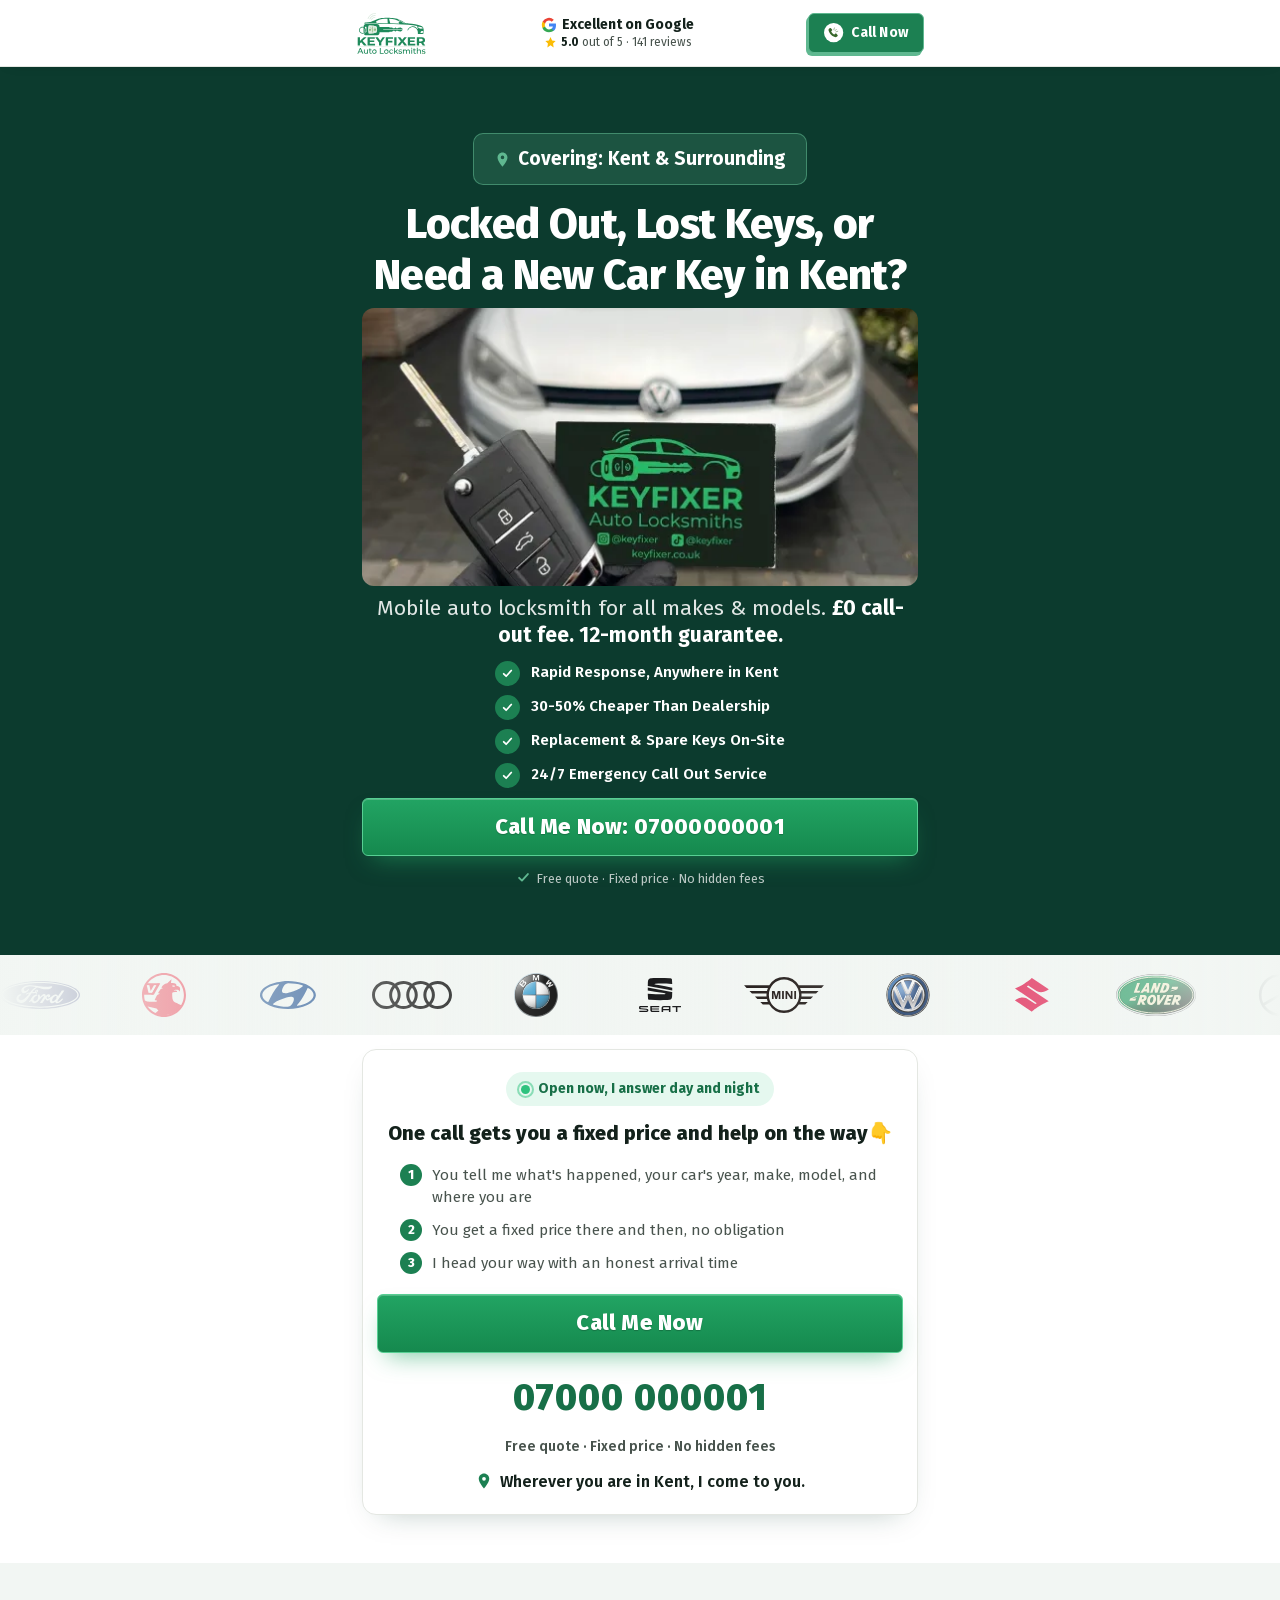
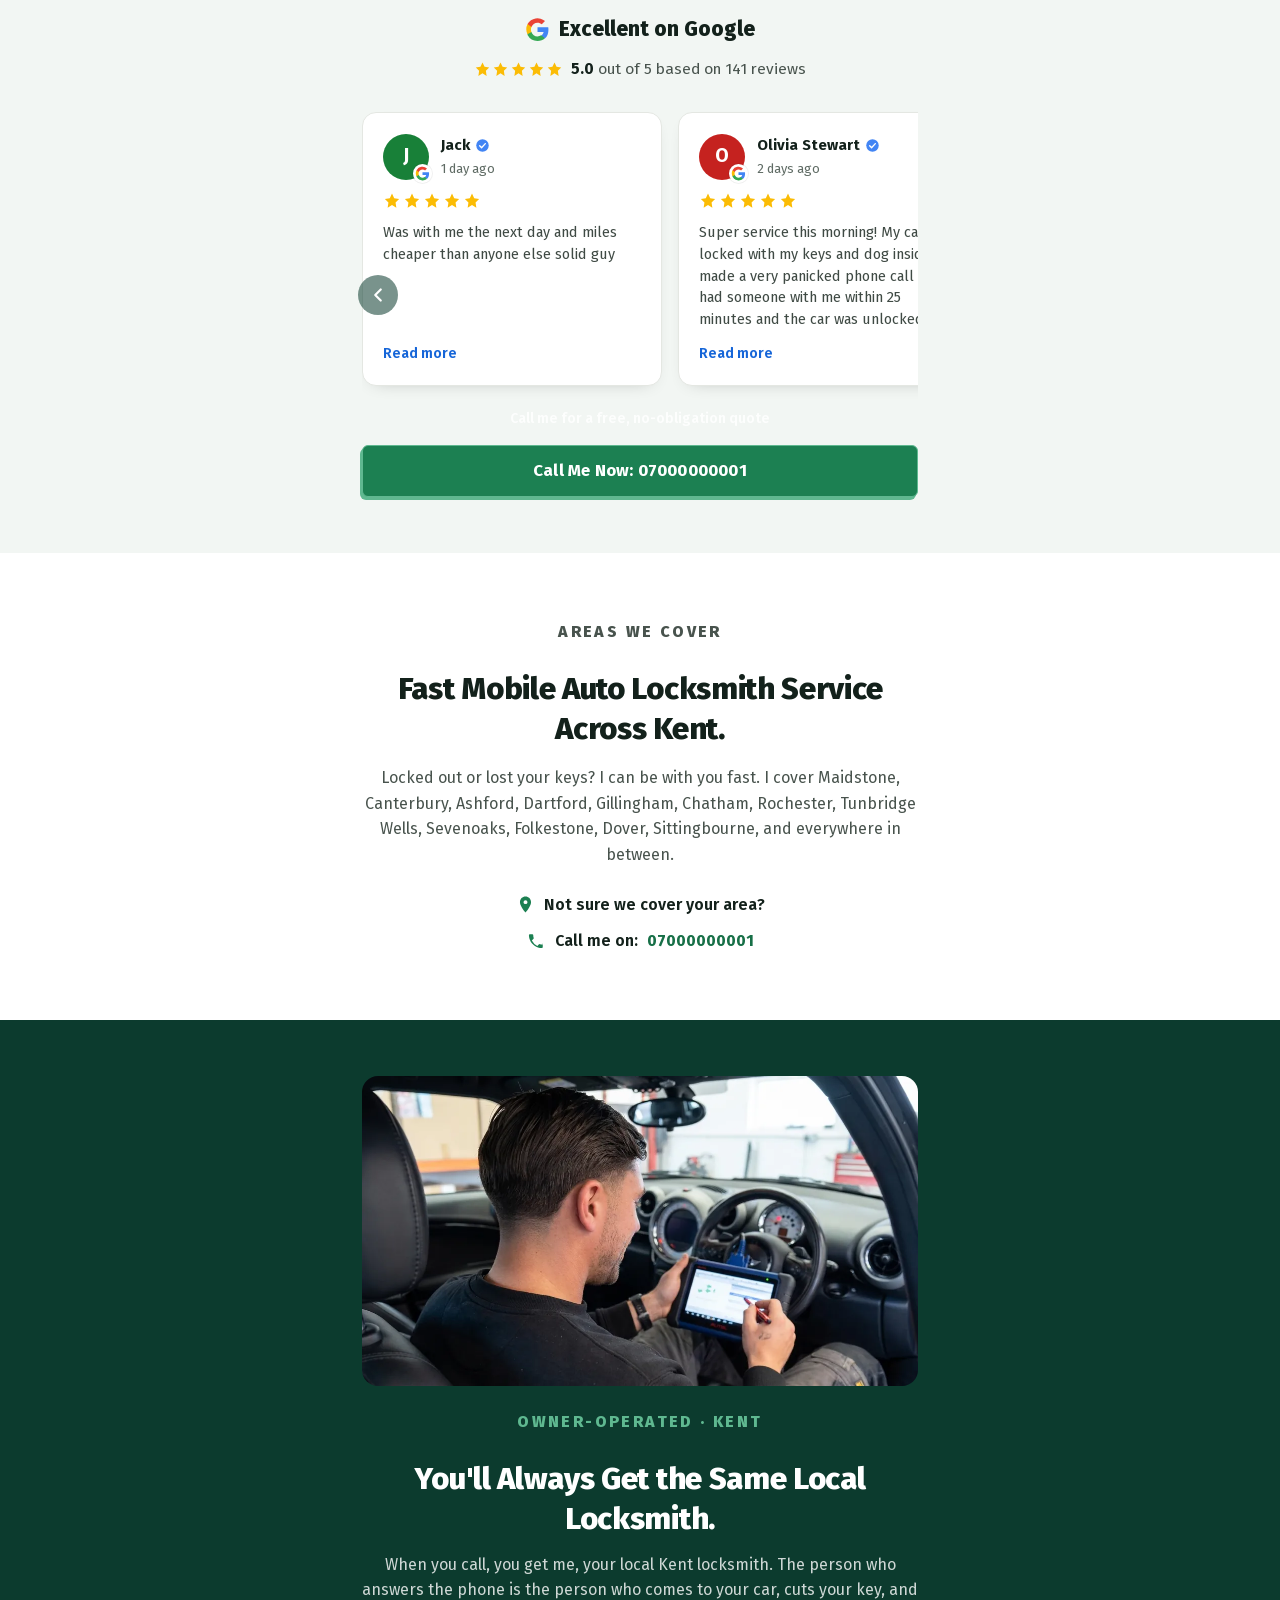
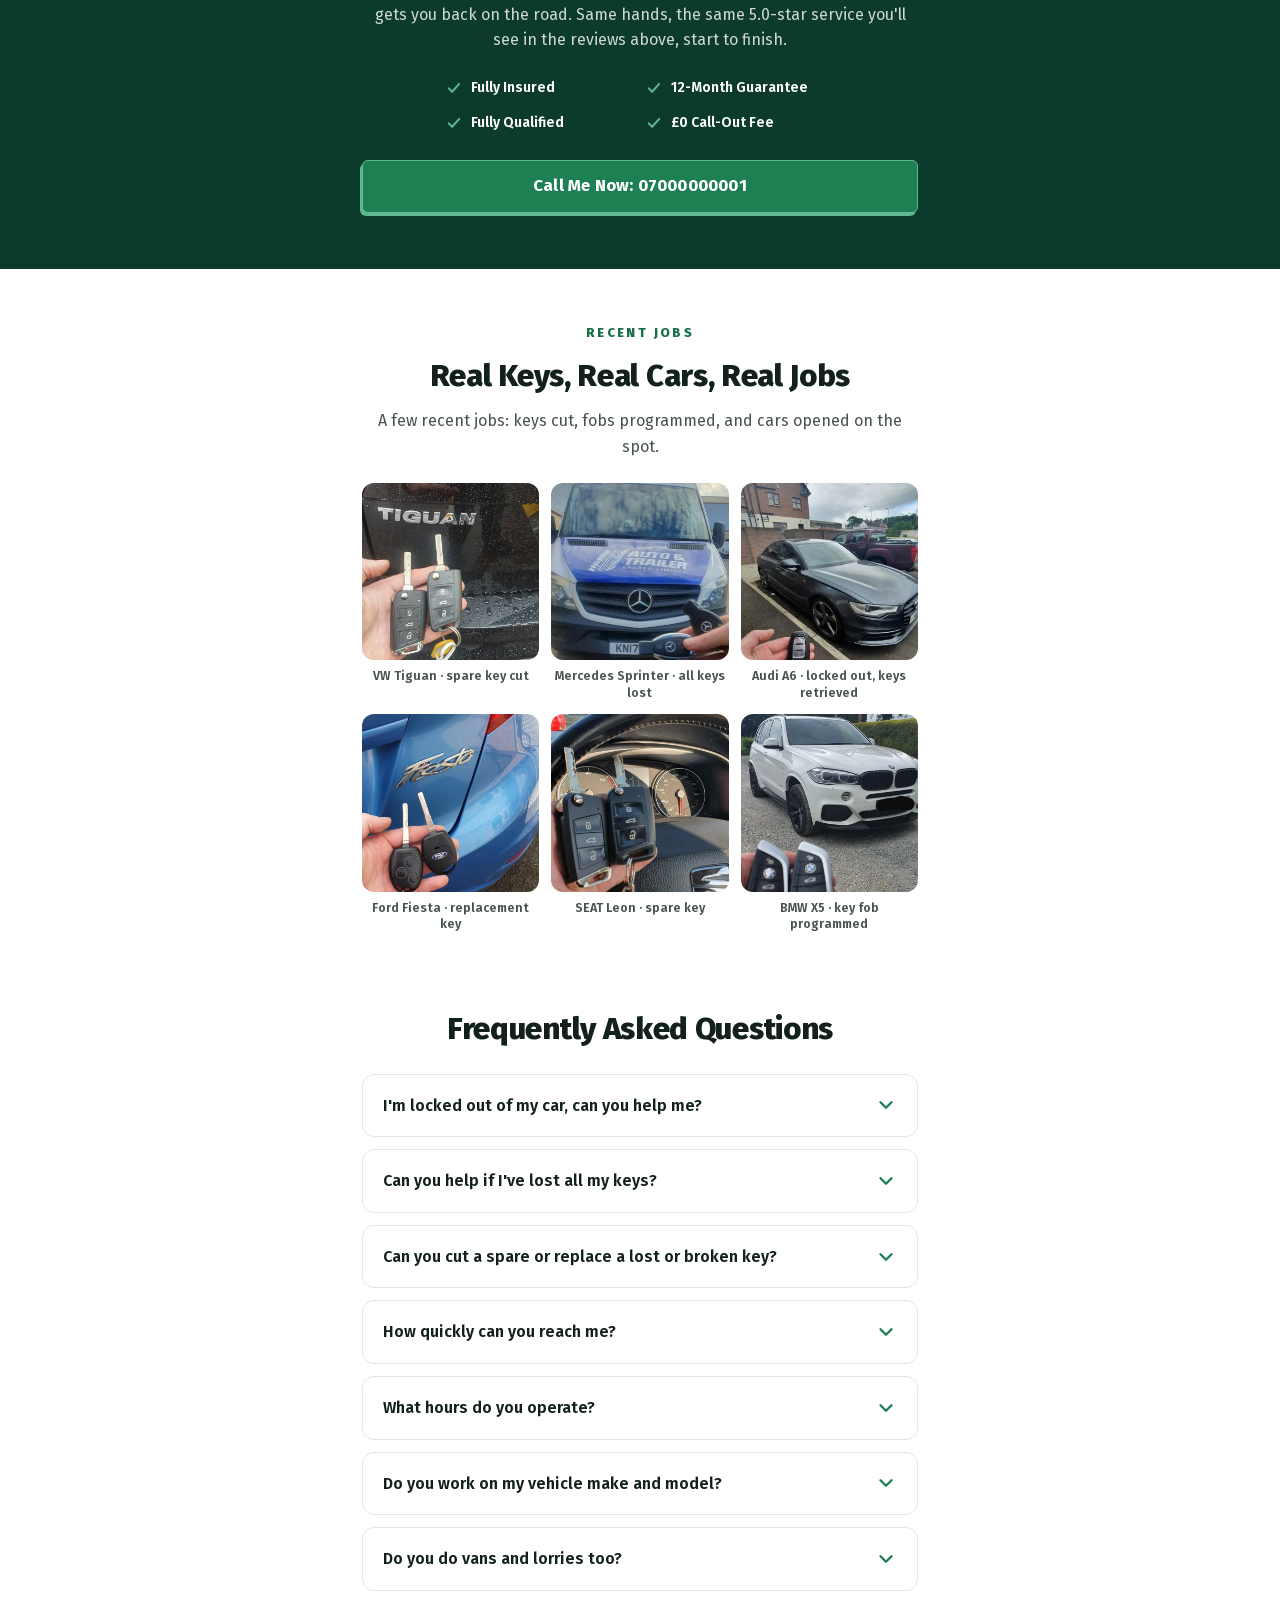
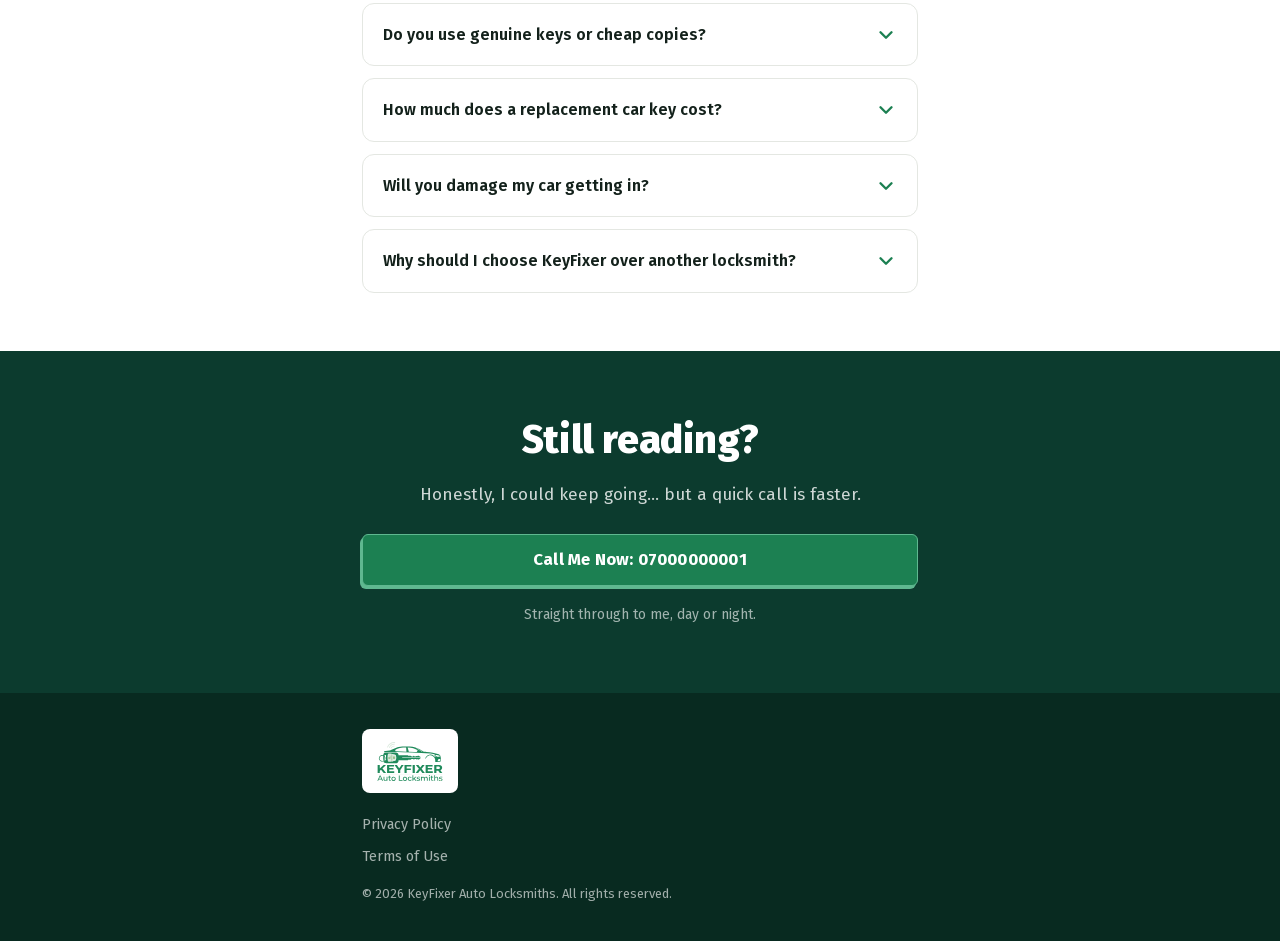
==== commit 366a9c20: "Kent iteration 5: call panel rebuilt as a decision card - Whole section now one bordered card: avail" ====
--- a/kent.html
+++ b/kent.html
@@ -220,17 +220,17 @@
 }
 
 /* ============ CALL PANEL ============ */
-.quote{background:#fff;padding:4px 0 40px;scroll-margin-top:78px}
-.callpanel-eyebrow{font-size:21px;font-weight:800;color:var(--ink);text-align:center;margin-bottom:14px}
+.quote{background:#fff;padding:10px 0 44px;scroll-margin-top:78px}
+.call-card{max-width:600px;margin:0 auto;background:#fff;border:1px solid var(--line);border-radius:16px;padding:26px 20px 22px;box-shadow:0 12px 30px -18px rgba(12,59,46,.35)}
+.callpanel-eyebrow{font-size:22px;line-height:1.35;font-weight:800;color:var(--ink);text-align:center;margin:0 0 18px}
 .quote .btn--hero{max-width:560px;margin:0 auto}
-.callpanel-number{text-align:center;margin:14px 0 6px}
+.callpanel-number{text-align:center;margin:14px 0 0}
+.call-assure{text-align:center;font-size:13.5px;font-weight:600;color:var(--body);margin:8px 0 14px}
 .callpanel-number a{font-size:38px;font-weight:800;letter-spacing:1px;color:var(--green-ink)}
-.quote .cta-note{margin-bottom:16px}
-.call-steps{max-width:480px;margin:0 auto 16px;padding:0;text-align:left;display:flex;flex-direction:column;gap:9px}
-.call-steps li{list-style:none;display:flex;align-items:flex-start;gap:9px;font-size:15px;color:var(--body)}
-.cs-tick{flex:0 0 auto;width:18px;height:18px;color:var(--green-ink);margin-top:1px}
-.cs-tick svg{width:18px;height:18px;display:block}
-.open-now{display:flex;align-items:center;justify-content:center;gap:8px;font-size:14.5px;font-weight:700;color:var(--green-ink);margin:0 0 12px}
+.call-steps{max-width:480px;margin:0 auto 20px;padding:0;text-align:left;display:flex;flex-direction:column;gap:11px}
+.call-steps li{list-style:none;display:flex;align-items:flex-start;gap:10px;font-size:15px;line-height:1.45;color:var(--body)}
+.cs-num{flex:0 0 auto;width:22px;height:22px;border-radius:50%;background:var(--green);color:#fff;font-size:12.5px;font-weight:800;display:flex;align-items:center;justify-content:center;margin-top:-1px}
+.open-now{display:flex;align-items:center;justify-content:center;gap:8px;font-size:14px;font-weight:700;color:var(--green-ink);background:rgba(46,194,126,.12);border-radius:999px;padding:6px 15px;width:max-content;margin:0 auto 14px}
 .open-dot{width:9px;height:9px;border-radius:50%;background:#2ec27e;position:relative}
 .open-dot::after{content:"";position:absolute;inset:-4px;border-radius:50%;border:2px solid rgba(46,194,126,.5);animation:opulse 1.6s ease-out infinite}
 @keyframes opulse{0%{transform:scale(.6);opacity:1}100%{transform:scale(1.3);opacity:0}}
@@ -457,6 +457,8 @@
   .review-card{flex-basis:300px;max-width:300px}
   .hero,.how,.final,.areas{padding-top:66px;padding-bottom:66px}
   .quote{padding-top:14px;padding-bottom:48px}
+  .call-card{padding:22px 14px 20px;border-radius:14px}
+  .callpanel-eyebrow{font-size:20px}
 }
 </style>
 <script type="application/ld+json">
@@ -584,16 +586,19 @@
   <!-- ============================ CALL PANEL ============================ -->
   <section class="quote" id="quote">
     <div class="container">
-      <p class="callpanel-eyebrow">Call me for an instant price, then I come to you&#128071;</p>
-      <p class="open-now"><span class="open-dot" aria-hidden="true"></span>Open now, I answer day and night</p>
-      <a class="btn btn--hero" href="tel:+447000000001"><span class="only-mobile">Tap to Call Me Now</span><span class="only-desktop">Call Me Now</span></a>
-      <p class="callpanel-number"><a href="tel:+447000000001">07000 000001</a></p>
-      <ul class="call-steps" aria-label="What happens when you call">
-        <li><span class="cs-tick" aria-hidden="true"><svg viewBox="0 0 24 24" fill="none" stroke="currentColor" stroke-width="3" stroke-linecap="round" stroke-linejoin="round"><path d="m5 12.5 4.5 4.5L19 6.5"/></svg></span>You tell me what's happened, your car's year, make, model, and where you are</li>
-        <li><span class="cs-tick" aria-hidden="true"><svg viewBox="0 0 24 24" fill="none" stroke="currentColor" stroke-width="3" stroke-linecap="round" stroke-linejoin="round"><path d="m5 12.5 4.5 4.5L19 6.5"/></svg></span>I give you a fixed price there and then, no obligation</li>
-        <li><span class="cs-tick" aria-hidden="true"><svg viewBox="0 0 24 24" fill="none" stroke="currentColor" stroke-width="3" stroke-linecap="round" stroke-linejoin="round"><path d="m5 12.5 4.5 4.5L19 6.5"/></svg></span>I head your way with an honest arrival time</li>
-      </ul>
-      <p class="form-note"><svg viewBox="0 0 24 24" fill="currentColor" aria-hidden="true"><path d="M12 2C8.13 2 5 5.13 5 9c0 5.25 7 13 7 13s7-7.75 7-13c0-3.87-3.13-7-7-7Zm0 9.5A2.5 2.5 0 1 1 12 6.5a2.5 2.5 0 0 1 0 5Z"/></svg>I can come to you anywhere in Kent.</p>
+      <div class="call-card">
+        <p class="open-now"><span class="open-dot" aria-hidden="true"></span>Open now, I answer day and night</p>
+        <h2 class="callpanel-eyebrow">One call gets you a fixed price and help on the way&#128071;</h2>
+        <ol class="call-steps" aria-label="What happens when you call">
+          <li><span class="cs-num" aria-hidden="true">1</span>You tell me what's happened, your car's year, make, model, and where you are</li>
+          <li><span class="cs-num" aria-hidden="true">2</span>You get a fixed price there and then, no obligation</li>
+          <li><span class="cs-num" aria-hidden="true">3</span>I head your way with an honest arrival time</li>
+        </ol>
+        <a class="btn btn--hero" href="tel:+447000000001"><span class="only-mobile">Tap to Call Me Now</span><span class="only-desktop">Call Me Now</span></a>
+        <p class="callpanel-number"><a href="tel:+447000000001">07000 000001</a></p>
+        <p class="call-assure">Free quote &#183; Fixed price &#183; No hidden fees</p>
+        <p class="form-note"><svg viewBox="0 0 24 24" fill="currentColor" aria-hidden="true"><path d="M12 2C8.13 2 5 5.13 5 9c0 5.25 7 13 7 13s7-7.75 7-13c0-3.87-3.13-7-7-7Zm0 9.5A2.5 2.5 0 1 1 12 6.5a2.5 2.5 0 0 1 0 5Z"/></svg>Wherever you are in Kent, I come to&#160;you.</p>
+      </div>
     </div>
   </section>
 
@@ -645,16 +650,16 @@
           </article>
           <article class="review-card">
             <div class="review-top">
-              <span class="review-avatar" style="background:#a54a00">A<span class="gmark"><svg viewBox="0 0 24 24" aria-hidden="true"><path fill="#4285F4" d="M22.5 12.2c0-.8-.07-1.6-.2-2.3H12v4.5h5.9a5 5 0 0 1-2.2 3.3v2.8h3.6c2.1-1.95 3.2-4.85 3.2-8.3Z"/><path fill="#34A853" d="M12 23c2.9 0 5.35-.97 7.1-2.6l-3.6-2.8c-1 .67-2.3 1.07-3.5 1.07-2.7 0-5-1.83-5.83-4.3H2.45v2.9A11 11 0 0 0 12 23Z"/><path fill="#FBBC05" d="M6.17 14.37a6.6 6.6 0 0 1 0-4.74V6.73H2.45a11 11 0 0 0 0 9.84l3.72-2.2Z"/><path fill="#EA4335" d="M12 5.4c1.6 0 3 .55 4.12 1.62l3.08-3.08A11 11 0 0 0 2.45 6.73l3.72 2.9C7 7.2 9.3 5.4 12 5.4Z"/></svg></span></span>
-              <span class="review-meta">
-                <span class="review-name">Adam Melville <span class="verified" role="img" aria-label="Verified"><svg viewBox="0 0 24 24" fill="currentColor"><circle cx="12" cy="12" r="10"/><path d="m7.5 12.5 3 3 6-6.5" fill="none" stroke="#fff" stroke-width="2.2" stroke-linecap="round" stroke-linejoin="round"/></svg></span></span>
+              <span class="review-avatar" style="background:#c5221f">O<span class="gmark"><svg viewBox="0 0 24 24" aria-hidden="true"><path fill="#4285F4" d="M22.5 12.2c0-.8-.07-1.6-.2-2.3H12v4.5h5.9a5 5 0 0 1-2.2 3.3v2.8h3.6c2.1-1.95 3.2-4.85 3.2-8.3Z"/><path fill="#34A853" d="M12 23c2.9 0 5.35-.97 7.1-2.6l-3.6-2.8c-1 .67-2.3 1.07-3.5 1.07-2.7 0-5-1.83-5.83-4.3H2.45v2.9A11 11 0 0 0 12 23Z"/><path fill="#FBBC05" d="M6.17 14.37a6.6 6.6 0 0 1 0-4.74V6.73H2.45a11 11 0 0 0 0 9.84l3.72-2.2Z"/><path fill="#EA4335" d="M12 5.4c1.6 0 3 .55 4.12 1.62l3.08-3.08A11 11 0 0 0 2.45 6.73l3.72 2.9C7 7.2 9.3 5.4 12 5.4Z"/></svg></span></span>
+              <span class="review-meta">
+                <span class="review-name">Olivia Stewart <span class="verified" role="img" aria-label="Verified"><svg viewBox="0 0 24 24" fill="currentColor"><circle cx="12" cy="12" r="10"/><path d="m7.5 12.5 3 3 6-6.5" fill="none" stroke="#fff" stroke-width="2.2" stroke-linecap="round" stroke-linejoin="round"/></svg></span></span>
                 <span class="review-date">2 days ago</span>
               </span>
             </div>
             <div class="review-stars" role="img" aria-label="5 out of 5 stars">
               <svg viewBox="0 0 24 24" fill="currentColor"><path d="m12 2 2.9 6.26L21.5 9.2l-4.75 4.64L17.8 21 12 17.27 6.2 21l1.05-7.16L2.5 9.2l6.6-.94Z"/></svg><svg viewBox="0 0 24 24" fill="currentColor"><path d="m12 2 2.9 6.26L21.5 9.2l-4.75 4.64L17.8 21 12 17.27 6.2 21l1.05-7.16L2.5 9.2l6.6-.94Z"/></svg><svg viewBox="0 0 24 24" fill="currentColor"><path d="m12 2 2.9 6.26L21.5 9.2l-4.75 4.64L17.8 21 12 17.27 6.2 21l1.05-7.16L2.5 9.2l6.6-.94Z"/></svg><svg viewBox="0 0 24 24" fill="currentColor"><path d="m12 2 2.9 6.26L21.5 9.2l-4.75 4.64L17.8 21 12 17.27 6.2 21l1.05-7.16L2.5 9.2l6.6-.94Z"/></svg><svg viewBox="0 0 24 24" fill="currentColor"><path d="m12 2 2.9 6.26L21.5 9.2l-4.75 4.64L17.8 21 12 17.27 6.2 21l1.05-7.16L2.5 9.2l6.6-.94Z"/></svg>
             </div>
-            <p class="review-text">Amazing locksmith, very friendly. Was here within 30 mins. Brilliant.</p>
+            <p class="review-text">Super service this morning! My car locked with my keys and dog inside. I made a very panicked phone call and I had someone with me within 25 minutes and the car was unlocked straight away. Can’t thank you enough for resolving a stressful situation so quickly 🙏🏻</p>
             <button class="review-readmore" type="button" data-open-reviews>Read more</button>
           </article>
           <article class="review-card">
@@ -687,16 +692,16 @@
           </article>
           <article class="review-card">
             <div class="review-top">
-              <span class="review-avatar" style="background:#c5221f">O<span class="gmark"><svg viewBox="0 0 24 24" aria-hidden="true"><path fill="#4285F4" d="M22.5 12.2c0-.8-.07-1.6-.2-2.3H12v4.5h5.9a5 5 0 0 1-2.2 3.3v2.8h3.6c2.1-1.95 3.2-4.85 3.2-8.3Z"/><path fill="#34A853" d="M12 23c2.9 0 5.35-.97 7.1-2.6l-3.6-2.8c-1 .67-2.3 1.07-3.5 1.07-2.7 0-5-1.83-5.83-4.3H2.45v2.9A11 11 0 0 0 12 23Z"/><path fill="#FBBC05" d="M6.17 14.37a6.6 6.6 0 0 1 0-4.74V6.73H2.45a11 11 0 0 0 0 9.84l3.72-2.2Z"/><path fill="#EA4335" d="M12 5.4c1.6 0 3 .55 4.12 1.62l3.08-3.08A11 11 0 0 0 2.45 6.73l3.72 2.9C7 7.2 9.3 5.4 12 5.4Z"/></svg></span></span>
-              <span class="review-meta">
-                <span class="review-name">Olivia Stewart <span class="verified" role="img" aria-label="Verified"><svg viewBox="0 0 24 24" fill="currentColor"><circle cx="12" cy="12" r="10"/><path d="m7.5 12.5 3 3 6-6.5" fill="none" stroke="#fff" stroke-width="2.2" stroke-linecap="round" stroke-linejoin="round"/></svg></span></span>
+              <span class="review-avatar" style="background:#a54a00">A<span class="gmark"><svg viewBox="0 0 24 24" aria-hidden="true"><path fill="#4285F4" d="M22.5 12.2c0-.8-.07-1.6-.2-2.3H12v4.5h5.9a5 5 0 0 1-2.2 3.3v2.8h3.6c2.1-1.95 3.2-4.85 3.2-8.3Z"/><path fill="#34A853" d="M12 23c2.9 0 5.35-.97 7.1-2.6l-3.6-2.8c-1 .67-2.3 1.07-3.5 1.07-2.7 0-5-1.83-5.83-4.3H2.45v2.9A11 11 0 0 0 12 23Z"/><path fill="#FBBC05" d="M6.17 14.37a6.6 6.6 0 0 1 0-4.74V6.73H2.45a11 11 0 0 0 0 9.84l3.72-2.2Z"/><path fill="#EA4335" d="M12 5.4c1.6 0 3 .55 4.12 1.62l3.08-3.08A11 11 0 0 0 2.45 6.73l3.72 2.9C7 7.2 9.3 5.4 12 5.4Z"/></svg></span></span>
+              <span class="review-meta">
+                <span class="review-name">Adam Melville <span class="verified" role="img" aria-label="Verified"><svg viewBox="0 0 24 24" fill="currentColor"><circle cx="12" cy="12" r="10"/><path d="m7.5 12.5 3 3 6-6.5" fill="none" stroke="#fff" stroke-width="2.2" stroke-linecap="round" stroke-linejoin="round"/></svg></span></span>
                 <span class="review-date">1 week ago</span>
               </span>
             </div>
             <div class="review-stars" role="img" aria-label="5 out of 5 stars">
               <svg viewBox="0 0 24 24" fill="currentColor"><path d="m12 2 2.9 6.26L21.5 9.2l-4.75 4.64L17.8 21 12 17.27 6.2 21l1.05-7.16L2.5 9.2l6.6-.94Z"/></svg><svg viewBox="0 0 24 24" fill="currentColor"><path d="m12 2 2.9 6.26L21.5 9.2l-4.75 4.64L17.8 21 12 17.27 6.2 21l1.05-7.16L2.5 9.2l6.6-.94Z"/></svg><svg viewBox="0 0 24 24" fill="currentColor"><path d="m12 2 2.9 6.26L21.5 9.2l-4.75 4.64L17.8 21 12 17.27 6.2 21l1.05-7.16L2.5 9.2l6.6-.94Z"/></svg><svg viewBox="0 0 24 24" fill="currentColor"><path d="m12 2 2.9 6.26L21.5 9.2l-4.75 4.64L17.8 21 12 17.27 6.2 21l1.05-7.16L2.5 9.2l6.6-.94Z"/></svg><svg viewBox="0 0 24 24" fill="currentColor"><path d="m12 2 2.9 6.26L21.5 9.2l-4.75 4.64L17.8 21 12 17.27 6.2 21l1.05-7.16L2.5 9.2l6.6-.94Z"/></svg>
             </div>
-            <p class="review-text">Super service this morning! My car locked with my keys and dog inside. I made a very panicked phone call and I had someone with me within 25 minutes and the car was unlocked straight away. Can’t thank you enough for resolving a stressful situation so quickly 🙏🏻</p>
+            <p class="review-text">Amazing locksmith, very friendly. Was here within 30 mins. Brilliant.</p>
             <button class="review-readmore" type="button" data-open-reviews>Read more</button>
           </article>
           <article class="review-card">
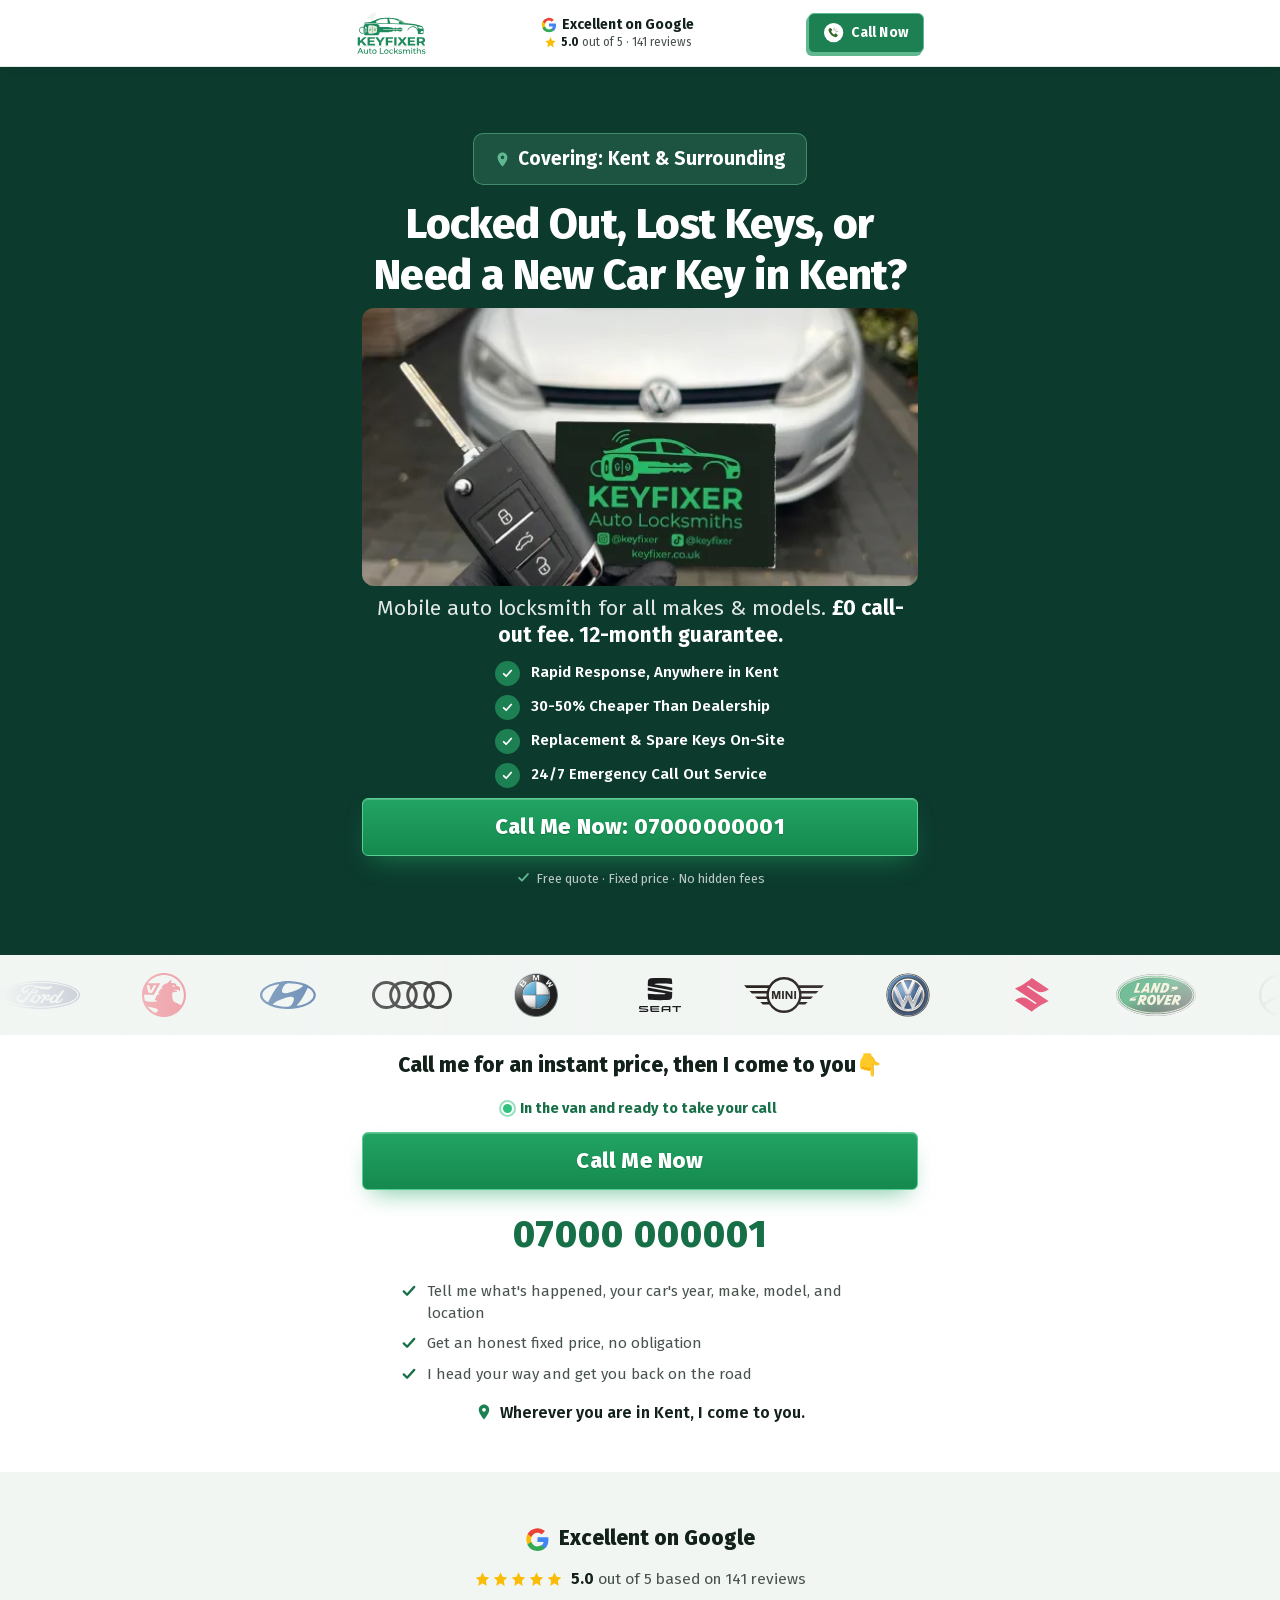
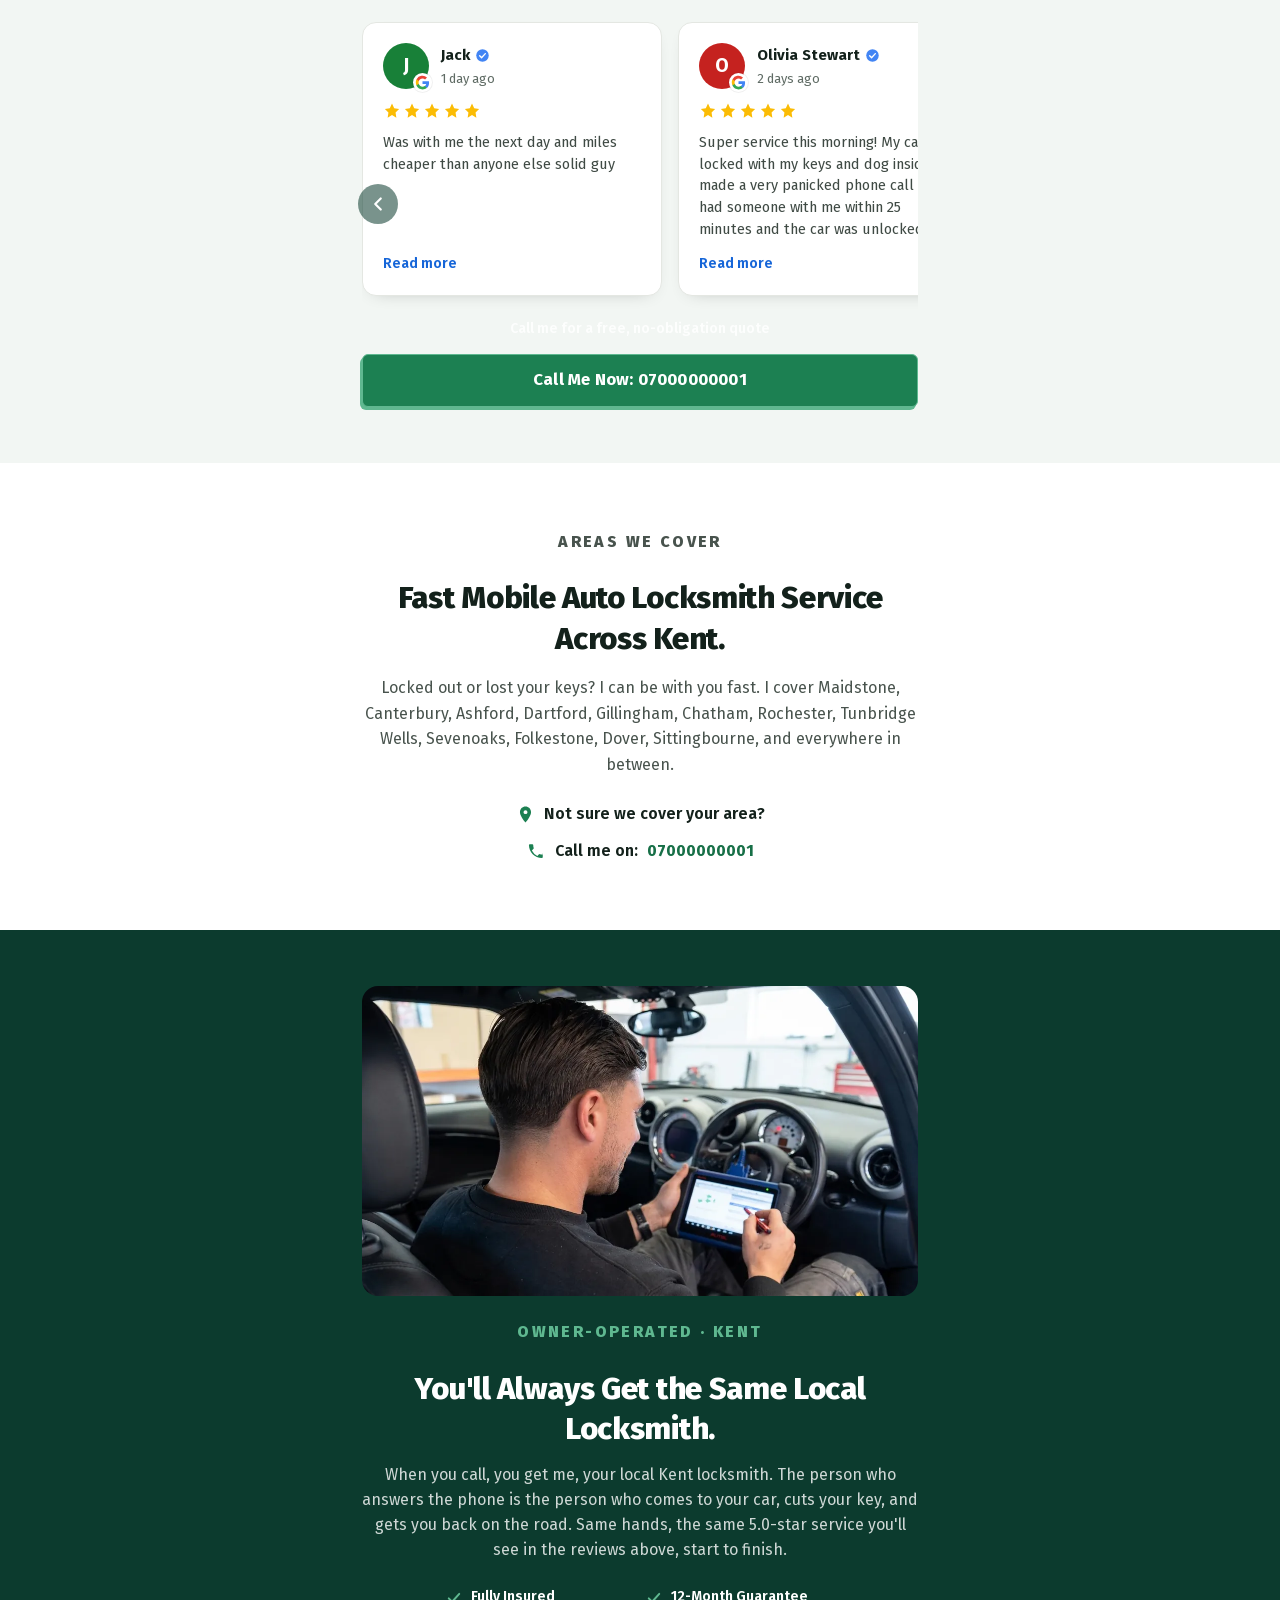
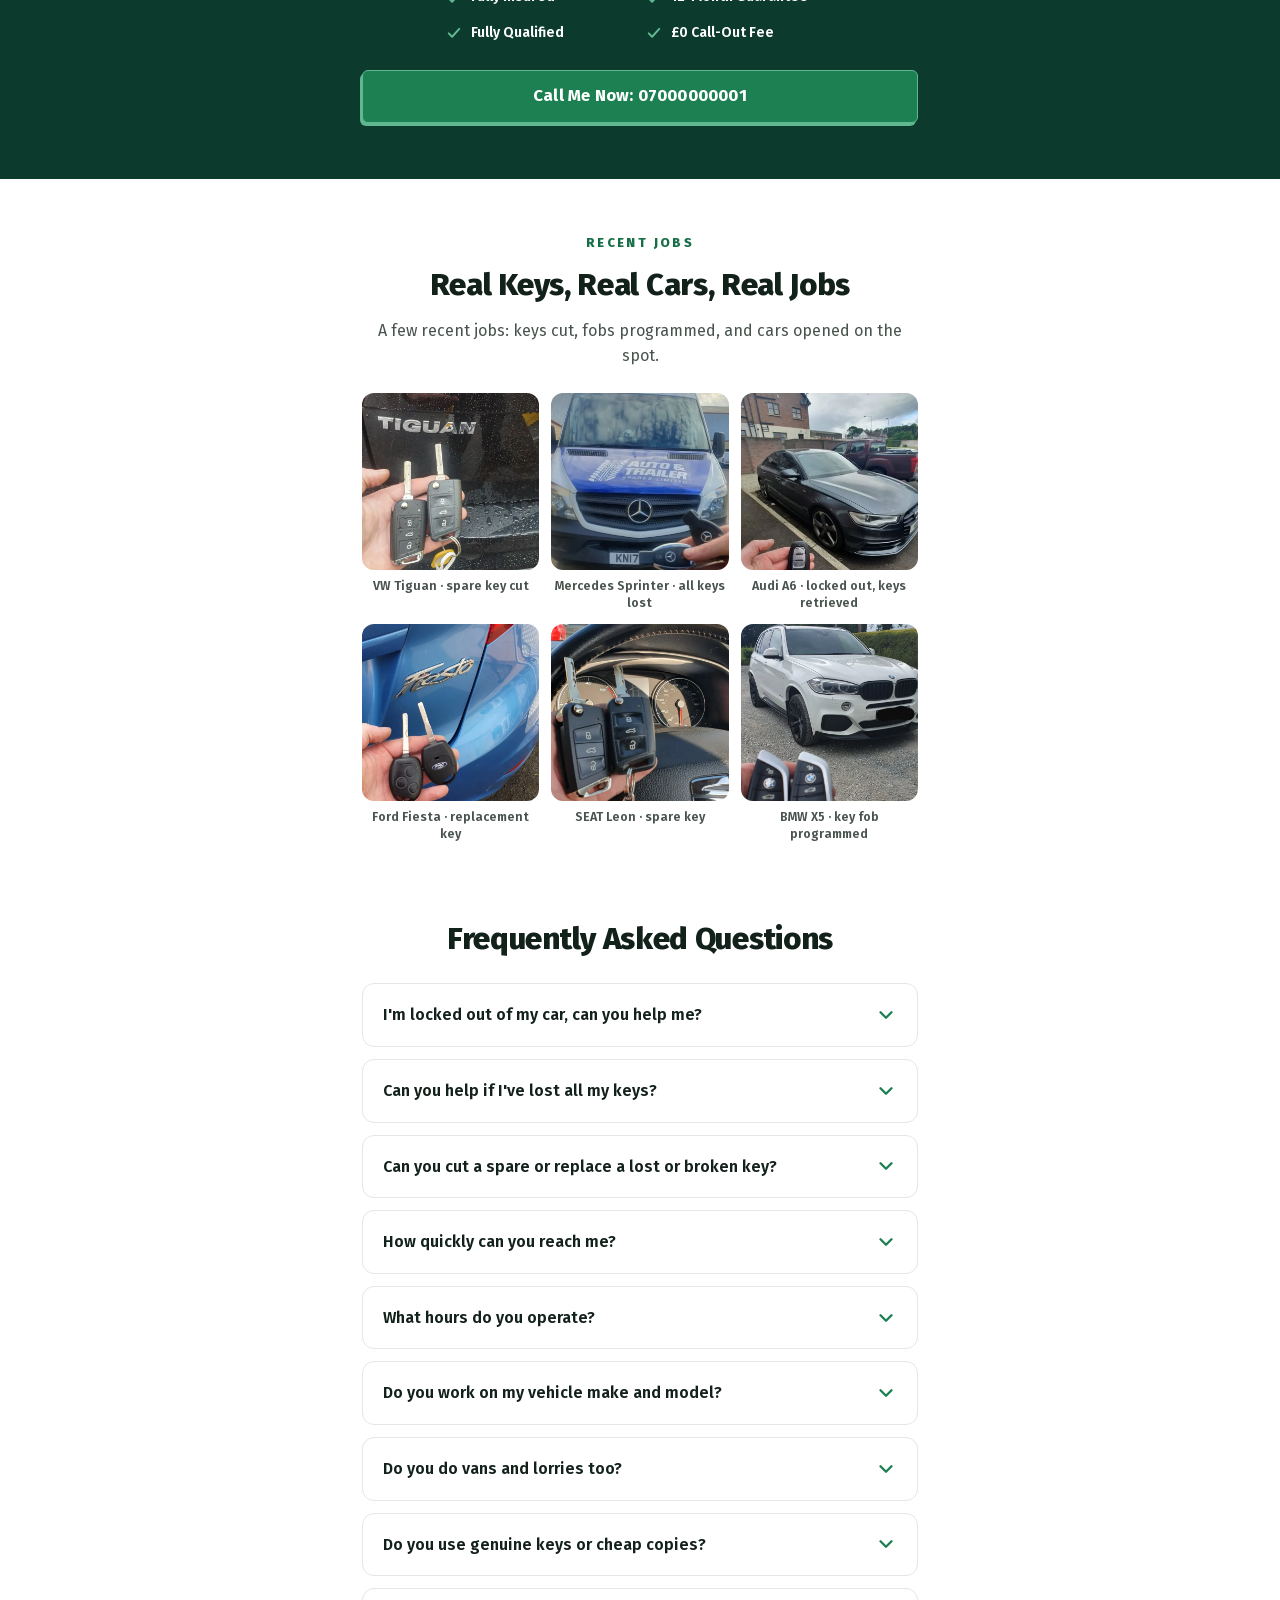
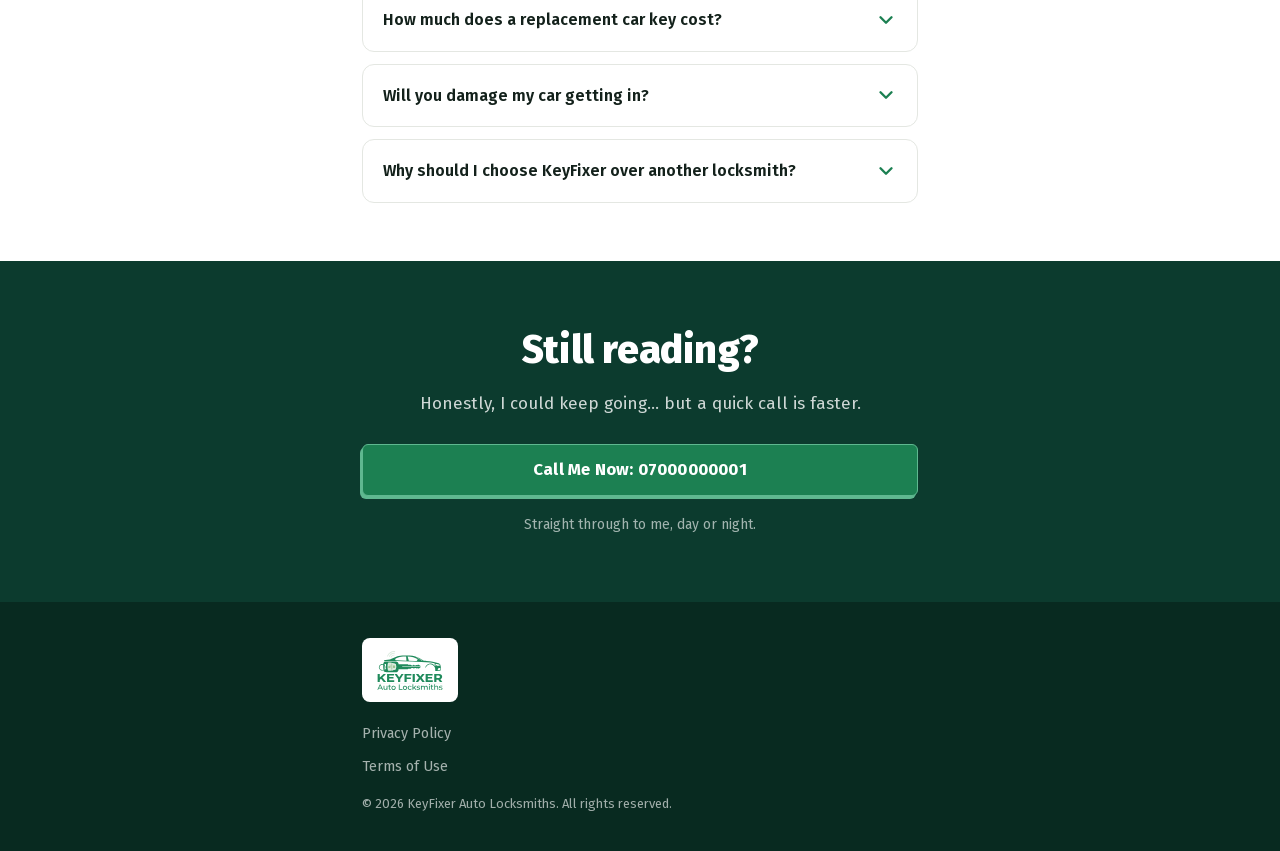
==== commit 8f853aea: "Kent iteration 6: back to the local voice, CTA up top - Decision-card structure removed entirely: no" ====
--- a/kent.html
+++ b/kent.html
@@ -220,17 +220,16 @@
 }
 
 /* ============ CALL PANEL ============ */
-.quote{background:#fff;padding:10px 0 44px;scroll-margin-top:78px}
-.call-card{max-width:600px;margin:0 auto;background:#fff;border:1px solid var(--line);border-radius:16px;padding:26px 20px 22px;box-shadow:0 12px 30px -18px rgba(12,59,46,.35)}
-.callpanel-eyebrow{font-size:22px;line-height:1.35;font-weight:800;color:var(--ink);text-align:center;margin:0 0 18px}
+.quote{background:#fff;padding:4px 0 40px;scroll-margin-top:78px}
+.callpanel-eyebrow{font-size:21px;font-weight:800;color:var(--ink);text-align:center;margin-bottom:14px}
 .quote .btn--hero{max-width:560px;margin:0 auto}
-.callpanel-number{text-align:center;margin:14px 0 0}
-.call-assure{text-align:center;font-size:13.5px;font-weight:600;color:var(--body);margin:8px 0 14px}
+.callpanel-number{text-align:center;margin:14px 0 6px}
 .callpanel-number a{font-size:38px;font-weight:800;letter-spacing:1px;color:var(--green-ink)}
-.call-steps{max-width:480px;margin:0 auto 20px;padding:0;text-align:left;display:flex;flex-direction:column;gap:11px}
-.call-steps li{list-style:none;display:flex;align-items:flex-start;gap:10px;font-size:15px;line-height:1.45;color:var(--body)}
-.cs-num{flex:0 0 auto;width:22px;height:22px;border-radius:50%;background:var(--green);color:#fff;font-size:12.5px;font-weight:800;display:flex;align-items:center;justify-content:center;margin-top:-1px}
-.open-now{display:flex;align-items:center;justify-content:center;gap:8px;font-size:14px;font-weight:700;color:var(--green-ink);background:rgba(46,194,126,.12);border-radius:999px;padding:6px 15px;width:max-content;margin:0 auto 14px}
+.call-steps{max-width:480px;margin:16px auto 16px;padding:0;text-align:left;display:flex;flex-direction:column;gap:9px}
+.call-steps li{list-style:none;display:flex;align-items:flex-start;gap:9px;font-size:15px;line-height:1.45;color:var(--body)}
+.cs-tick{flex:0 0 auto;width:18px;height:18px;color:var(--green-ink);margin-top:1px}
+.cs-tick svg{width:18px;height:18px;display:block}
+.open-now{display:flex;align-items:center;justify-content:center;gap:8px;font-size:14.5px;font-weight:700;color:var(--green-ink);margin:0 0 12px}
 .open-dot{width:9px;height:9px;border-radius:50%;background:#2ec27e;position:relative}
 .open-dot::after{content:"";position:absolute;inset:-4px;border-radius:50%;border:2px solid rgba(46,194,126,.5);animation:opulse 1.6s ease-out infinite}
 @keyframes opulse{0%{transform:scale(.6);opacity:1}100%{transform:scale(1.3);opacity:0}}
@@ -457,8 +456,6 @@
   .review-card{flex-basis:300px;max-width:300px}
   .hero,.how,.final,.areas{padding-top:66px;padding-bottom:66px}
   .quote{padding-top:14px;padding-bottom:48px}
-  .call-card{padding:22px 14px 20px;border-radius:14px}
-  .callpanel-eyebrow{font-size:20px}
 }
 </style>
 <script type="application/ld+json">
@@ -586,19 +583,16 @@
   <!-- ============================ CALL PANEL ============================ -->
   <section class="quote" id="quote">
     <div class="container">
-      <div class="call-card">
-        <p class="open-now"><span class="open-dot" aria-hidden="true"></span>Open now, I answer day and night</p>
-        <h2 class="callpanel-eyebrow">One call gets you a fixed price and help on the way&#128071;</h2>
-        <ol class="call-steps" aria-label="What happens when you call">
-          <li><span class="cs-num" aria-hidden="true">1</span>You tell me what's happened, your car's year, make, model, and where you are</li>
-          <li><span class="cs-num" aria-hidden="true">2</span>You get a fixed price there and then, no obligation</li>
-          <li><span class="cs-num" aria-hidden="true">3</span>I head your way with an honest arrival time</li>
-        </ol>
-        <a class="btn btn--hero" href="tel:+447000000001"><span class="only-mobile">Tap to Call Me Now</span><span class="only-desktop">Call Me Now</span></a>
-        <p class="callpanel-number"><a href="tel:+447000000001">07000 000001</a></p>
-        <p class="call-assure">Free quote &#183; Fixed price &#183; No hidden fees</p>
-        <p class="form-note"><svg viewBox="0 0 24 24" fill="currentColor" aria-hidden="true"><path d="M12 2C8.13 2 5 5.13 5 9c0 5.25 7 13 7 13s7-7.75 7-13c0-3.87-3.13-7-7-7Zm0 9.5A2.5 2.5 0 1 1 12 6.5a2.5 2.5 0 0 1 0 5Z"/></svg>Wherever you are in Kent, I come to&#160;you.</p>
-      </div>
+      <p class="callpanel-eyebrow">Call me for an instant price, then I come to you&#128071;</p>
+      <p class="open-now"><span class="open-dot" aria-hidden="true"></span>In the van and ready to take your call</p>
+      <a class="btn btn--hero" href="tel:+447000000001"><span class="only-mobile">Tap to Call Me Now</span><span class="only-desktop">Call Me Now</span></a>
+      <p class="callpanel-number"><a href="tel:+447000000001">07000 000001</a></p>
+      <ul class="call-steps" aria-label="What happens when you call">
+        <li><span class="cs-tick" aria-hidden="true"><svg viewBox="0 0 24 24" fill="none" stroke="currentColor" stroke-width="3" stroke-linecap="round" stroke-linejoin="round"><path d="m5 12.5 4.5 4.5L19 6.5"/></svg></span>Tell me what's happened, your car's year, make, model, and location</li>
+        <li><span class="cs-tick" aria-hidden="true"><svg viewBox="0 0 24 24" fill="none" stroke="currentColor" stroke-width="3" stroke-linecap="round" stroke-linejoin="round"><path d="m5 12.5 4.5 4.5L19 6.5"/></svg></span>Get an honest fixed price, no obligation</li>
+        <li><span class="cs-tick" aria-hidden="true"><svg viewBox="0 0 24 24" fill="none" stroke="currentColor" stroke-width="3" stroke-linecap="round" stroke-linejoin="round"><path d="m5 12.5 4.5 4.5L19 6.5"/></svg></span>I head your way and get you back on the road</li>
+      </ul>
+      <p class="form-note"><svg viewBox="0 0 24 24" fill="currentColor" aria-hidden="true"><path d="M12 2C8.13 2 5 5.13 5 9c0 5.25 7 13 7 13s7-7.75 7-13c0-3.87-3.13-7-7-7Zm0 9.5A2.5 2.5 0 1 1 12 6.5a2.5 2.5 0 0 1 0 5Z"/></svg>Wherever you are in Kent, I come to&#160;you.</p>
     </div>
   </section>
 
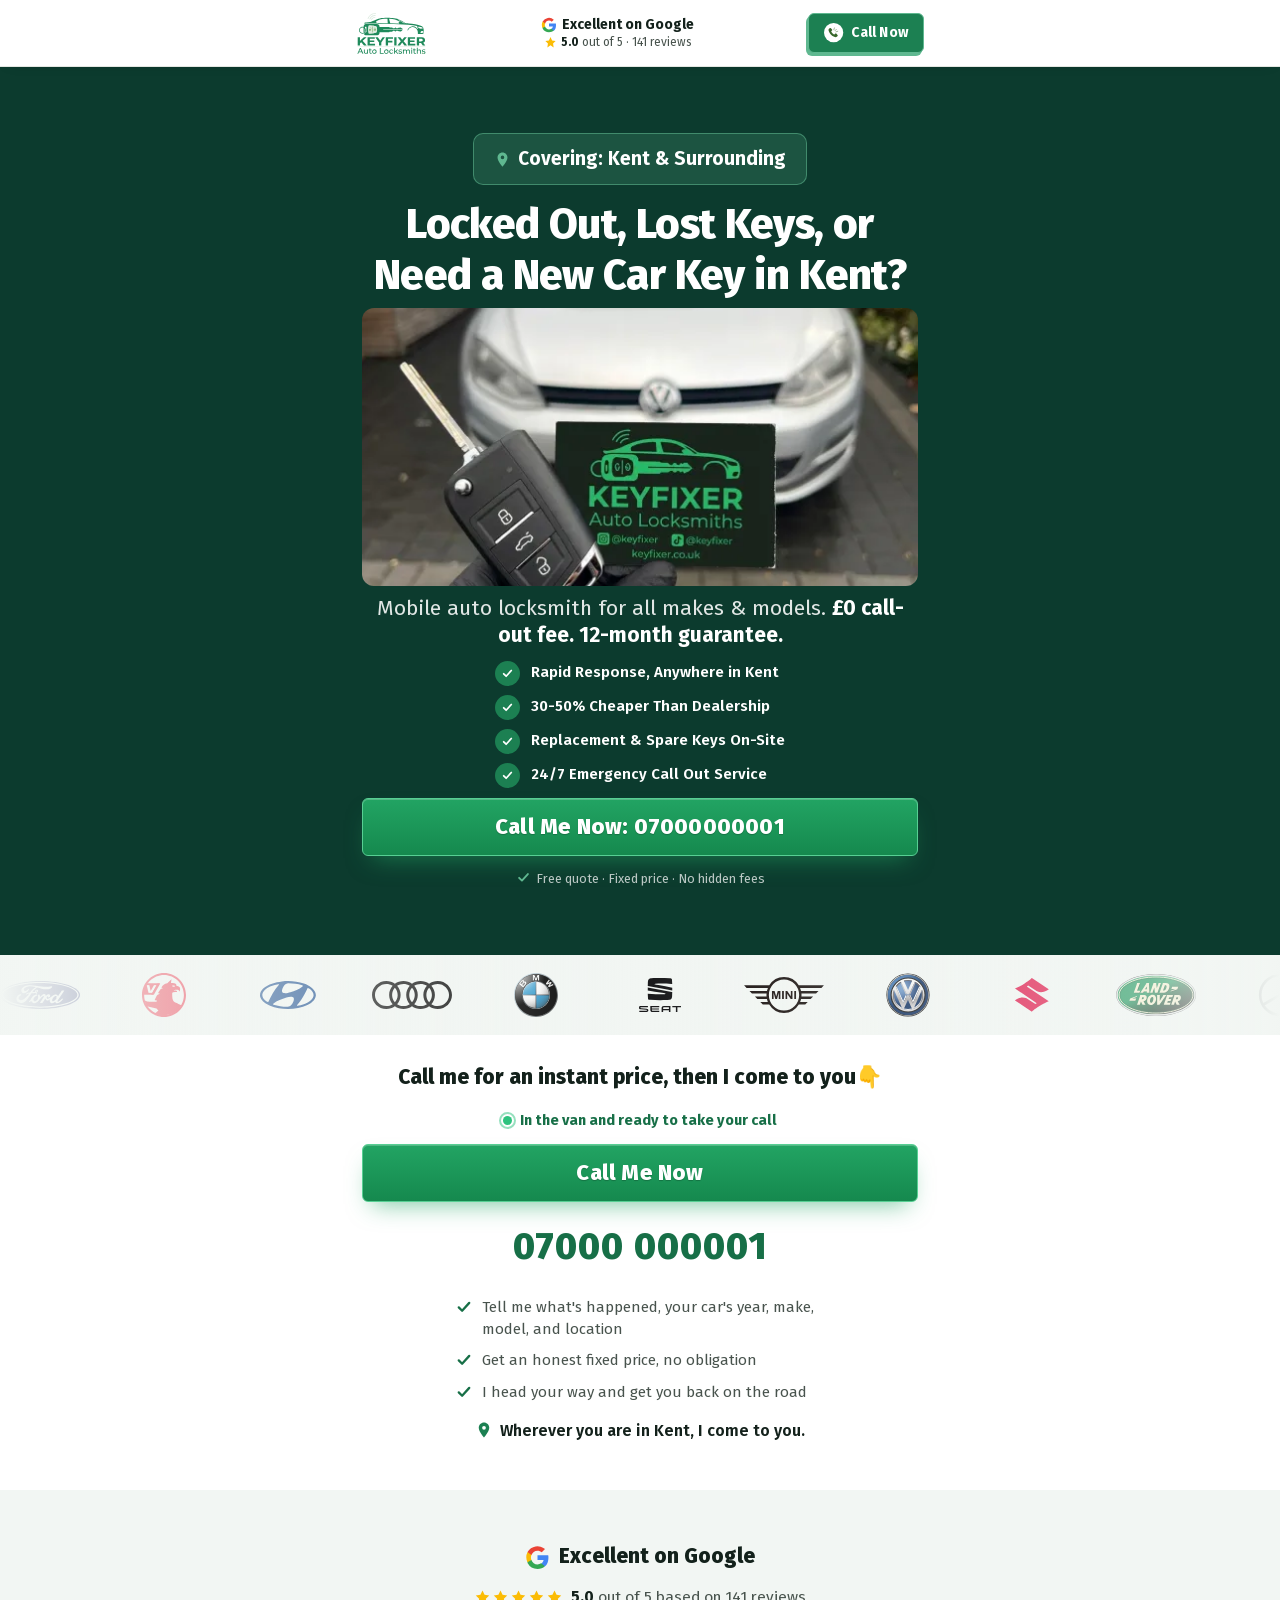
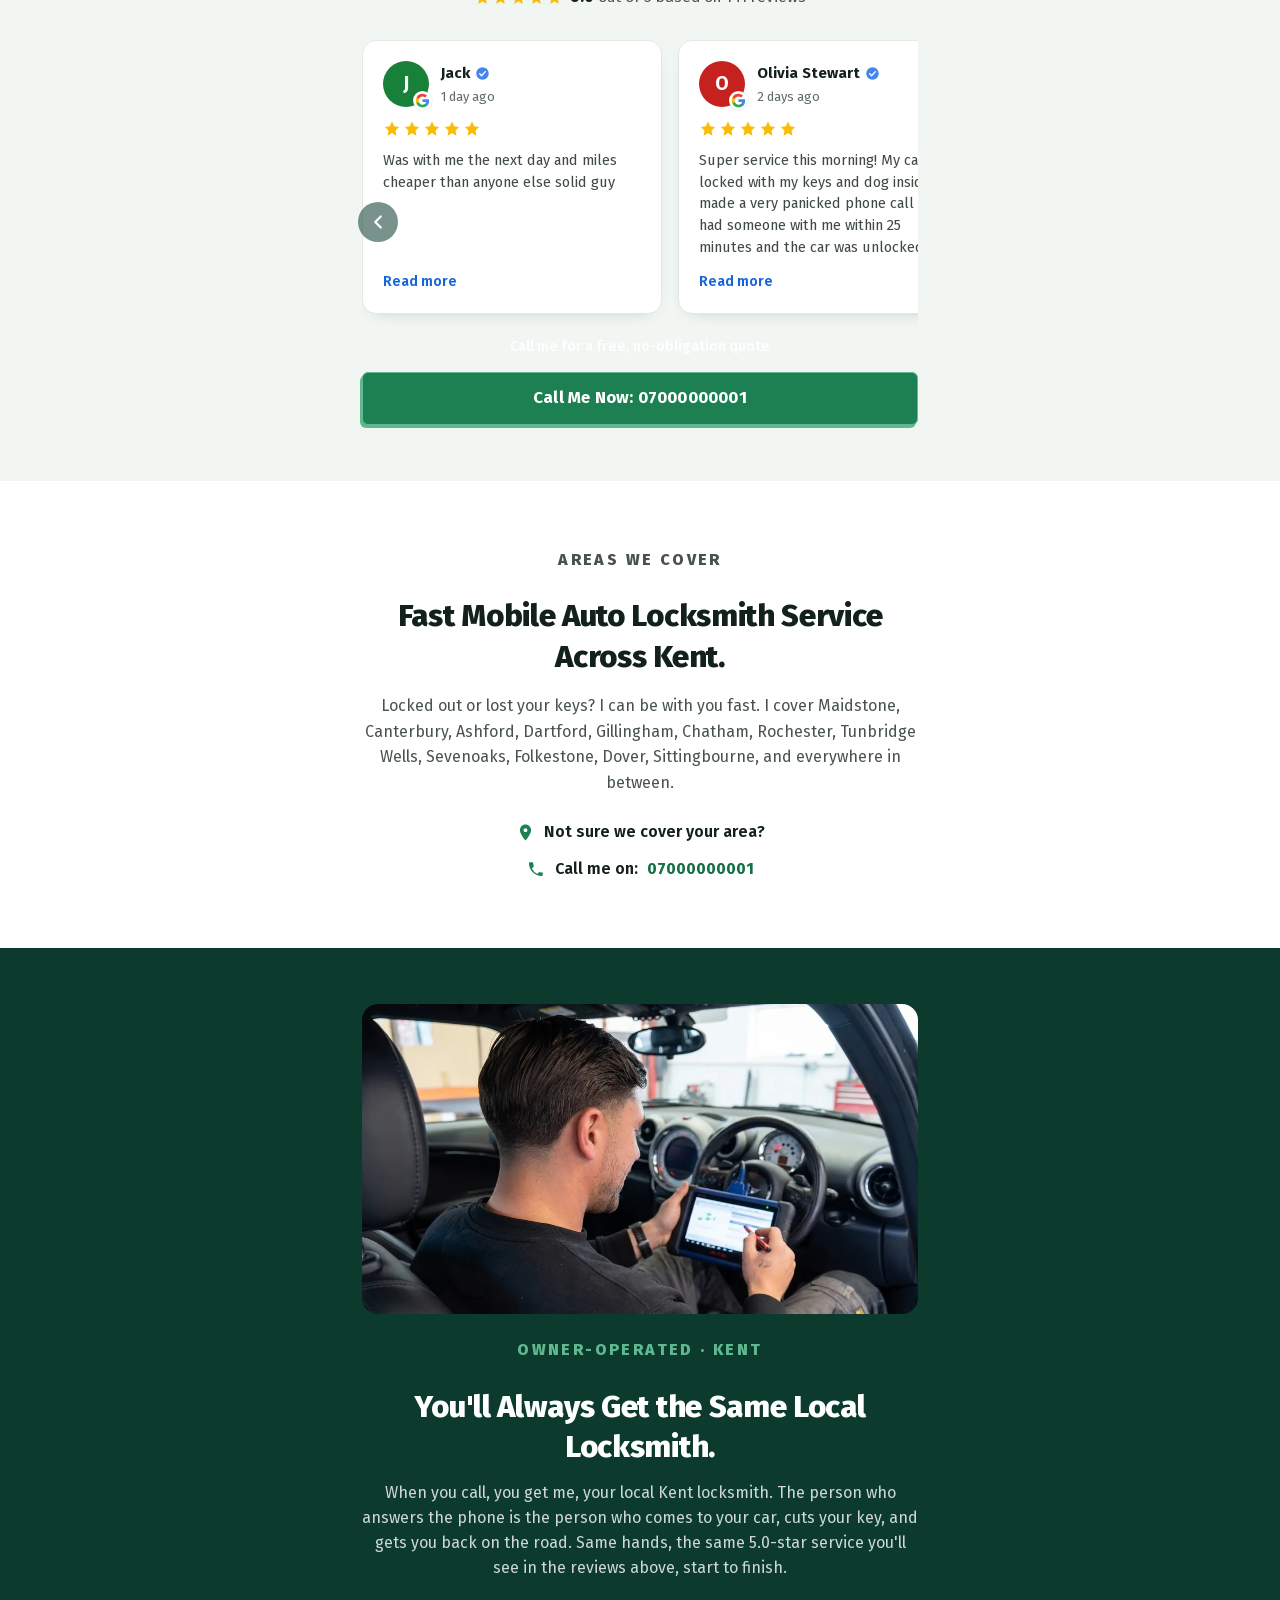
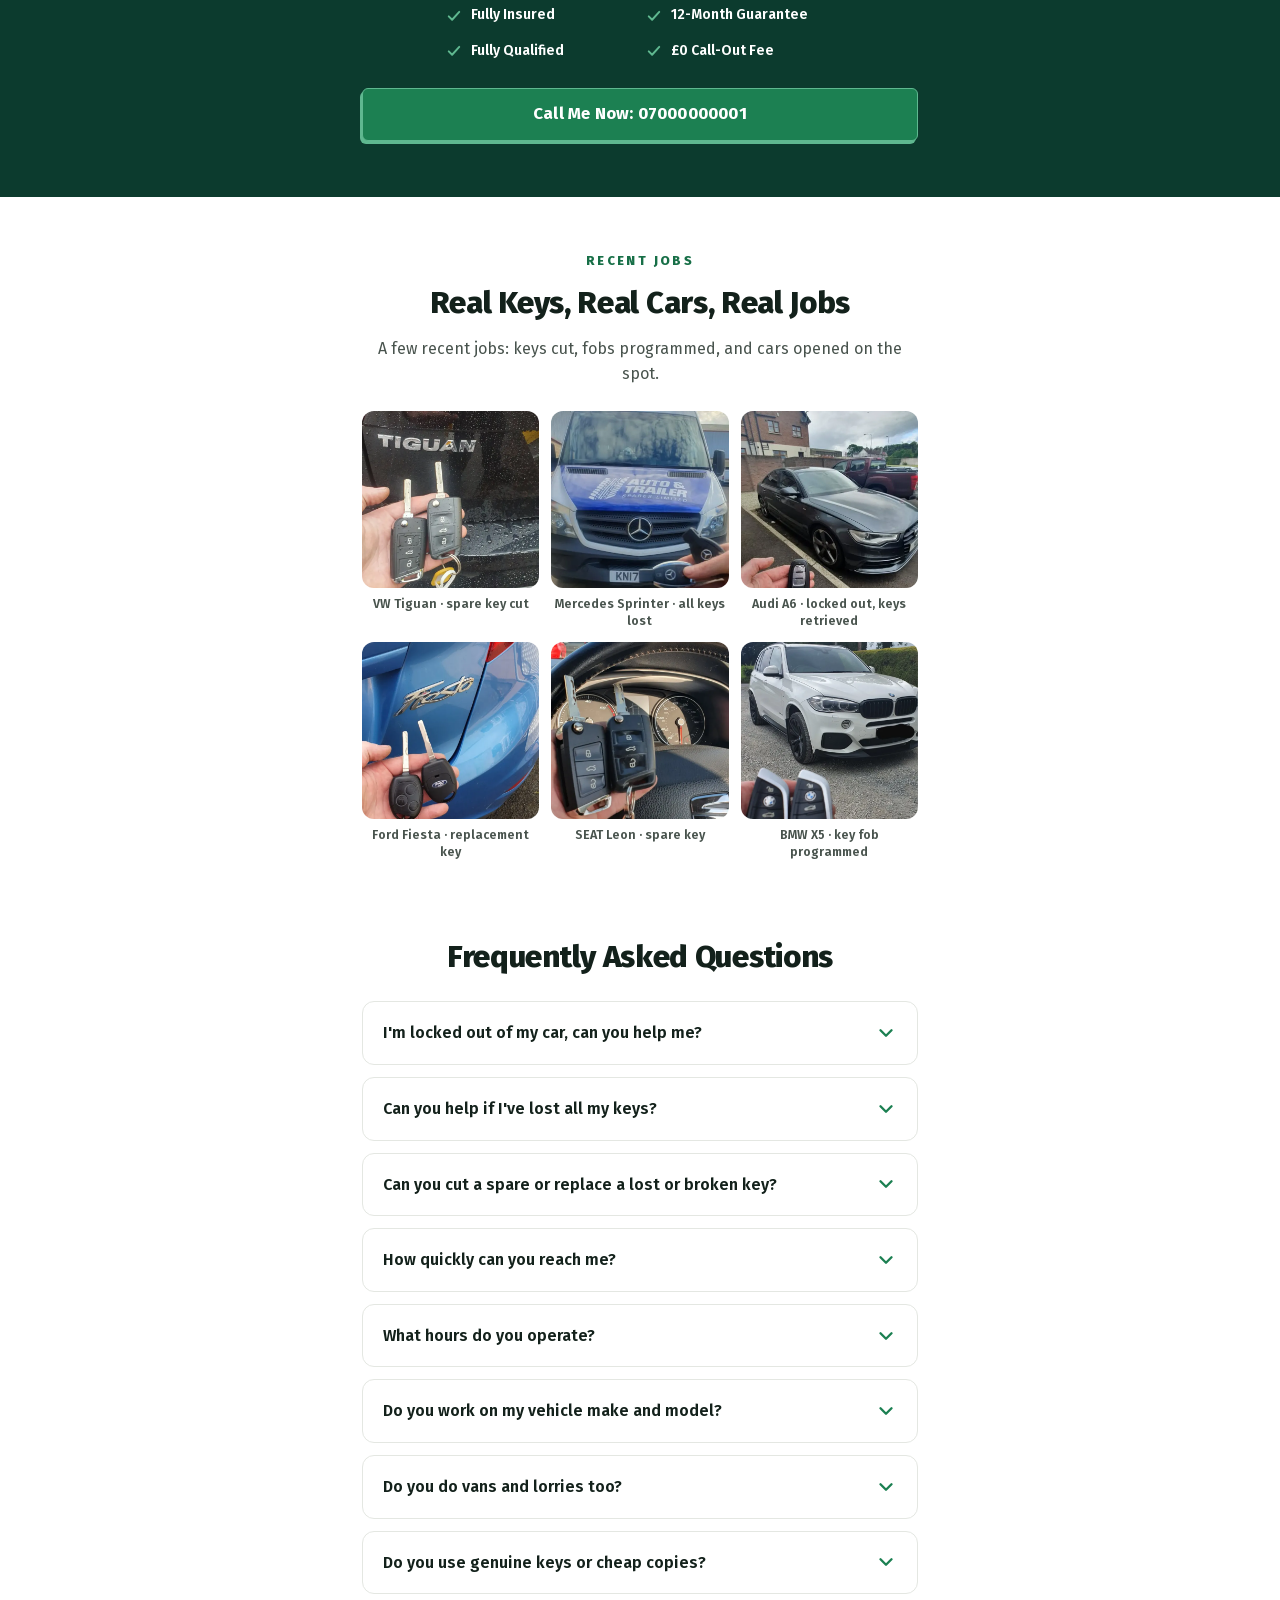
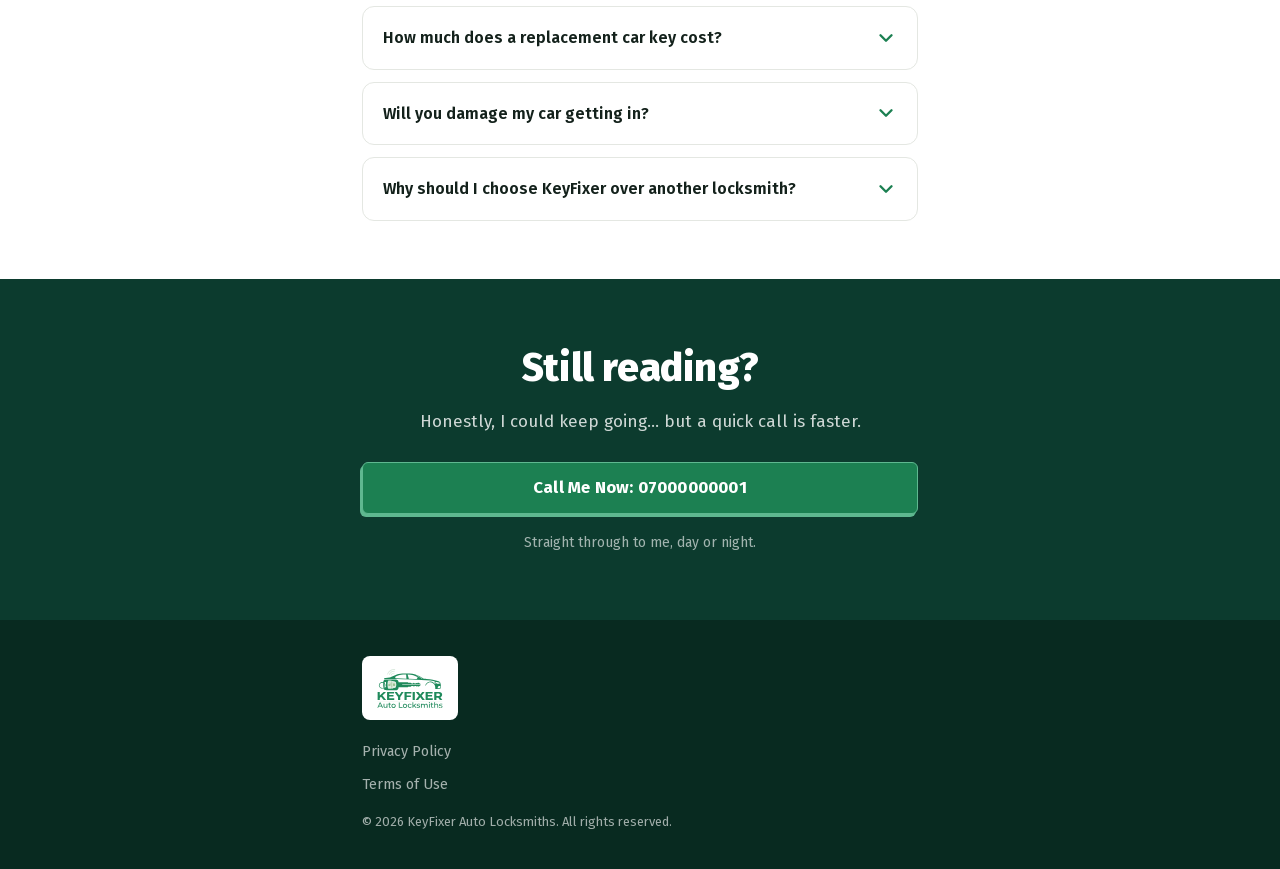
==== commit 8112b67e: "Kent iteration 7: £50-off review to slot 3, panel spacing - Slot 3 now the review with the most conc" ====
--- a/kent.html
+++ b/kent.html
@@ -220,12 +220,12 @@
 }
 
 /* ============ CALL PANEL ============ */
-.quote{background:#fff;padding:4px 0 40px;scroll-margin-top:78px}
+.quote{background:#fff;padding:30px 0 44px;scroll-margin-top:78px}
 .callpanel-eyebrow{font-size:21px;font-weight:800;color:var(--ink);text-align:center;margin-bottom:14px}
 .quote .btn--hero{max-width:560px;margin:0 auto}
 .callpanel-number{text-align:center;margin:14px 0 6px}
 .callpanel-number a{font-size:38px;font-weight:800;letter-spacing:1px;color:var(--green-ink)}
-.call-steps{max-width:480px;margin:16px auto 16px;padding:0;text-align:left;display:flex;flex-direction:column;gap:9px}
+.call-steps{max-width:370px;margin:20px auto 16px;padding:0;text-align:left;display:flex;flex-direction:column;gap:10px}
 .call-steps li{list-style:none;display:flex;align-items:flex-start;gap:9px;font-size:15px;line-height:1.45;color:var(--body)}
 .cs-tick{flex:0 0 auto;width:18px;height:18px;color:var(--green-ink);margin-top:1px}
 .cs-tick svg{width:18px;height:18px;display:block}
@@ -455,7 +455,7 @@
   .h2{font-size:31px}
   .review-card{flex-basis:300px;max-width:300px}
   .hero,.how,.final,.areas{padding-top:66px;padding-bottom:66px}
-  .quote{padding-top:14px;padding-bottom:48px}
+  .quote{padding-top:26px;padding-bottom:48px}
 }
 </style>
 <script type="application/ld+json">
@@ -658,16 +658,16 @@
           </article>
           <article class="review-card">
             <div class="review-top">
-              <span class="review-avatar" style="background:#1660c4">O<span class="gmark"><svg viewBox="0 0 24 24" aria-hidden="true"><path fill="#4285F4" d="M22.5 12.2c0-.8-.07-1.6-.2-2.3H12v4.5h5.9a5 5 0 0 1-2.2 3.3v2.8h3.6c2.1-1.95 3.2-4.85 3.2-8.3Z"/><path fill="#34A853" d="M12 23c2.9 0 5.35-.97 7.1-2.6l-3.6-2.8c-1 .67-2.3 1.07-3.5 1.07-2.7 0-5-1.83-5.83-4.3H2.45v2.9A11 11 0 0 0 12 23Z"/><path fill="#FBBC05" d="M6.17 14.37a6.6 6.6 0 0 1 0-4.74V6.73H2.45a11 11 0 0 0 0 9.84l3.72-2.2Z"/><path fill="#EA4335" d="M12 5.4c1.6 0 3 .55 4.12 1.62l3.08-3.08A11 11 0 0 0 2.45 6.73l3.72 2.9C7 7.2 9.3 5.4 12 5.4Z"/></svg></span></span>
-              <span class="review-meta">
-                <span class="review-name">Oliver Pritchard <span class="verified" role="img" aria-label="Verified"><svg viewBox="0 0 24 24" fill="currentColor"><circle cx="12" cy="12" r="10"/><path d="m7.5 12.5 3 3 6-6.5" fill="none" stroke="#fff" stroke-width="2.2" stroke-linecap="round" stroke-linejoin="round"/></svg></span></span>
+              <span class="review-avatar" style="background:#5f6368">K<span class="gmark"><svg viewBox="0 0 24 24" aria-hidden="true"><path fill="#4285F4" d="M22.5 12.2c0-.8-.07-1.6-.2-2.3H12v4.5h5.9a5 5 0 0 1-2.2 3.3v2.8h3.6c2.1-1.95 3.2-4.85 3.2-8.3Z"/><path fill="#34A853" d="M12 23c2.9 0 5.35-.97 7.1-2.6l-3.6-2.8c-1 .67-2.3 1.07-3.5 1.07-2.7 0-5-1.83-5.83-4.3H2.45v2.9A11 11 0 0 0 12 23Z"/><path fill="#FBBC05" d="M6.17 14.37a6.6 6.6 0 0 1 0-4.74V6.73H2.45a11 11 0 0 0 0 9.84l3.72-2.2Z"/><path fill="#EA4335" d="M12 5.4c1.6 0 3 .55 4.12 1.62l3.08-3.08A11 11 0 0 0 2.45 6.73l3.72 2.9C7 7.2 9.3 5.4 12 5.4Z"/></svg></span></span>
+              <span class="review-meta">
+                <span class="review-name">KM Fleet Services <span class="verified" role="img" aria-label="Verified"><svg viewBox="0 0 24 24" fill="currentColor"><circle cx="12" cy="12" r="10"/><path d="m7.5 12.5 3 3 6-6.5" fill="none" stroke="#fff" stroke-width="2.2" stroke-linecap="round" stroke-linejoin="round"/></svg></span></span>
                 <span class="review-date">4 days ago</span>
               </span>
             </div>
             <div class="review-stars" role="img" aria-label="5 out of 5 stars">
               <svg viewBox="0 0 24 24" fill="currentColor"><path d="m12 2 2.9 6.26L21.5 9.2l-4.75 4.64L17.8 21 12 17.27 6.2 21l1.05-7.16L2.5 9.2l6.6-.94Z"/></svg><svg viewBox="0 0 24 24" fill="currentColor"><path d="m12 2 2.9 6.26L21.5 9.2l-4.75 4.64L17.8 21 12 17.27 6.2 21l1.05-7.16L2.5 9.2l6.6-.94Z"/></svg><svg viewBox="0 0 24 24" fill="currentColor"><path d="m12 2 2.9 6.26L21.5 9.2l-4.75 4.64L17.8 21 12 17.27 6.2 21l1.05-7.16L2.5 9.2l6.6-.94Z"/></svg><svg viewBox="0 0 24 24" fill="currentColor"><path d="m12 2 2.9 6.26L21.5 9.2l-4.75 4.64L17.8 21 12 17.27 6.2 21l1.05-7.16L2.5 9.2l6.6-.94Z"/></svg><svg viewBox="0 0 24 24" fill="currentColor"><path d="m12 2 2.9 6.26L21.5 9.2l-4.75 4.64L17.8 21 12 17.27 6.2 21l1.05-7.16L2.5 9.2l6.6-.94Z"/></svg>
             </div>
-            <p class="review-text">Helped me out with an emergency call out on a Sunday in Maidstone, turned up early and had the issue sorted quickly and efficiently. Would highly recommend.</p>
+            <p class="review-text">Absoloutley unreal service. Issue was with one of our engineers vans running on a tight schedule. Got there within the hour and knocked £50 off the bill. Great service, great guys. Would reccomend to anyone we can.</p>
             <button class="review-readmore" type="button" data-open-reviews>Read more</button>
           </article>
           <article class="review-card">
@@ -798,16 +798,16 @@
           </article>
           <article class="review-card">
             <div class="review-top">
-              <span class="review-avatar" style="background:#5f6368">K<span class="gmark"><svg viewBox="0 0 24 24" aria-hidden="true"><path fill="#4285F4" d="M22.5 12.2c0-.8-.07-1.6-.2-2.3H12v4.5h5.9a5 5 0 0 1-2.2 3.3v2.8h3.6c2.1-1.95 3.2-4.85 3.2-8.3Z"/><path fill="#34A853" d="M12 23c2.9 0 5.35-.97 7.1-2.6l-3.6-2.8c-1 .67-2.3 1.07-3.5 1.07-2.7 0-5-1.83-5.83-4.3H2.45v2.9A11 11 0 0 0 12 23Z"/><path fill="#FBBC05" d="M6.17 14.37a6.6 6.6 0 0 1 0-4.74V6.73H2.45a11 11 0 0 0 0 9.84l3.72-2.2Z"/><path fill="#EA4335" d="M12 5.4c1.6 0 3 .55 4.12 1.62l3.08-3.08A11 11 0 0 0 2.45 6.73l3.72 2.9C7 7.2 9.3 5.4 12 5.4Z"/></svg></span></span>
-              <span class="review-meta">
-                <span class="review-name">KM Fleet Services <span class="verified" role="img" aria-label="Verified"><svg viewBox="0 0 24 24" fill="currentColor"><circle cx="12" cy="12" r="10"/><path d="m7.5 12.5 3 3 6-6.5" fill="none" stroke="#fff" stroke-width="2.2" stroke-linecap="round" stroke-linejoin="round"/></svg></span></span>
+              <span class="review-avatar" style="background:#1660c4">O<span class="gmark"><svg viewBox="0 0 24 24" aria-hidden="true"><path fill="#4285F4" d="M22.5 12.2c0-.8-.07-1.6-.2-2.3H12v4.5h5.9a5 5 0 0 1-2.2 3.3v2.8h3.6c2.1-1.95 3.2-4.85 3.2-8.3Z"/><path fill="#34A853" d="M12 23c2.9 0 5.35-.97 7.1-2.6l-3.6-2.8c-1 .67-2.3 1.07-3.5 1.07-2.7 0-5-1.83-5.83-4.3H2.45v2.9A11 11 0 0 0 12 23Z"/><path fill="#FBBC05" d="M6.17 14.37a6.6 6.6 0 0 1 0-4.74V6.73H2.45a11 11 0 0 0 0 9.84l3.72-2.2Z"/><path fill="#EA4335" d="M12 5.4c1.6 0 3 .55 4.12 1.62l3.08-3.08A11 11 0 0 0 2.45 6.73l3.72 2.9C7 7.2 9.3 5.4 12 5.4Z"/></svg></span></span>
+              <span class="review-meta">
+                <span class="review-name">Oliver Pritchard <span class="verified" role="img" aria-label="Verified"><svg viewBox="0 0 24 24" fill="currentColor"><circle cx="12" cy="12" r="10"/><path d="m7.5 12.5 3 3 6-6.5" fill="none" stroke="#fff" stroke-width="2.2" stroke-linecap="round" stroke-linejoin="round"/></svg></span></span>
                 <span class="review-date">2 months ago</span>
               </span>
             </div>
             <div class="review-stars" role="img" aria-label="5 out of 5 stars">
               <svg viewBox="0 0 24 24" fill="currentColor"><path d="m12 2 2.9 6.26L21.5 9.2l-4.75 4.64L17.8 21 12 17.27 6.2 21l1.05-7.16L2.5 9.2l6.6-.94Z"/></svg><svg viewBox="0 0 24 24" fill="currentColor"><path d="m12 2 2.9 6.26L21.5 9.2l-4.75 4.64L17.8 21 12 17.27 6.2 21l1.05-7.16L2.5 9.2l6.6-.94Z"/></svg><svg viewBox="0 0 24 24" fill="currentColor"><path d="m12 2 2.9 6.26L21.5 9.2l-4.75 4.64L17.8 21 12 17.27 6.2 21l1.05-7.16L2.5 9.2l6.6-.94Z"/></svg><svg viewBox="0 0 24 24" fill="currentColor"><path d="m12 2 2.9 6.26L21.5 9.2l-4.75 4.64L17.8 21 12 17.27 6.2 21l1.05-7.16L2.5 9.2l6.6-.94Z"/></svg><svg viewBox="0 0 24 24" fill="currentColor"><path d="m12 2 2.9 6.26L21.5 9.2l-4.75 4.64L17.8 21 12 17.27 6.2 21l1.05-7.16L2.5 9.2l6.6-.94Z"/></svg>
             </div>
-            <p class="review-text">Absoloutley unreal service. Issue was with one of our engineers vans running on a tight schedule. Got there within the hour and knocked £50 off the bill. Great service, great guys. Would reccomend to anyone we can.</p>
+            <p class="review-text">Helped me out with an emergency call out on a Sunday in Maidstone, turned up early and had the issue sorted quickly and efficiently. Would highly recommend.</p>
             <button class="review-readmore" type="button" data-open-reviews>Read more</button>
           </article>
           <article class="review-card">
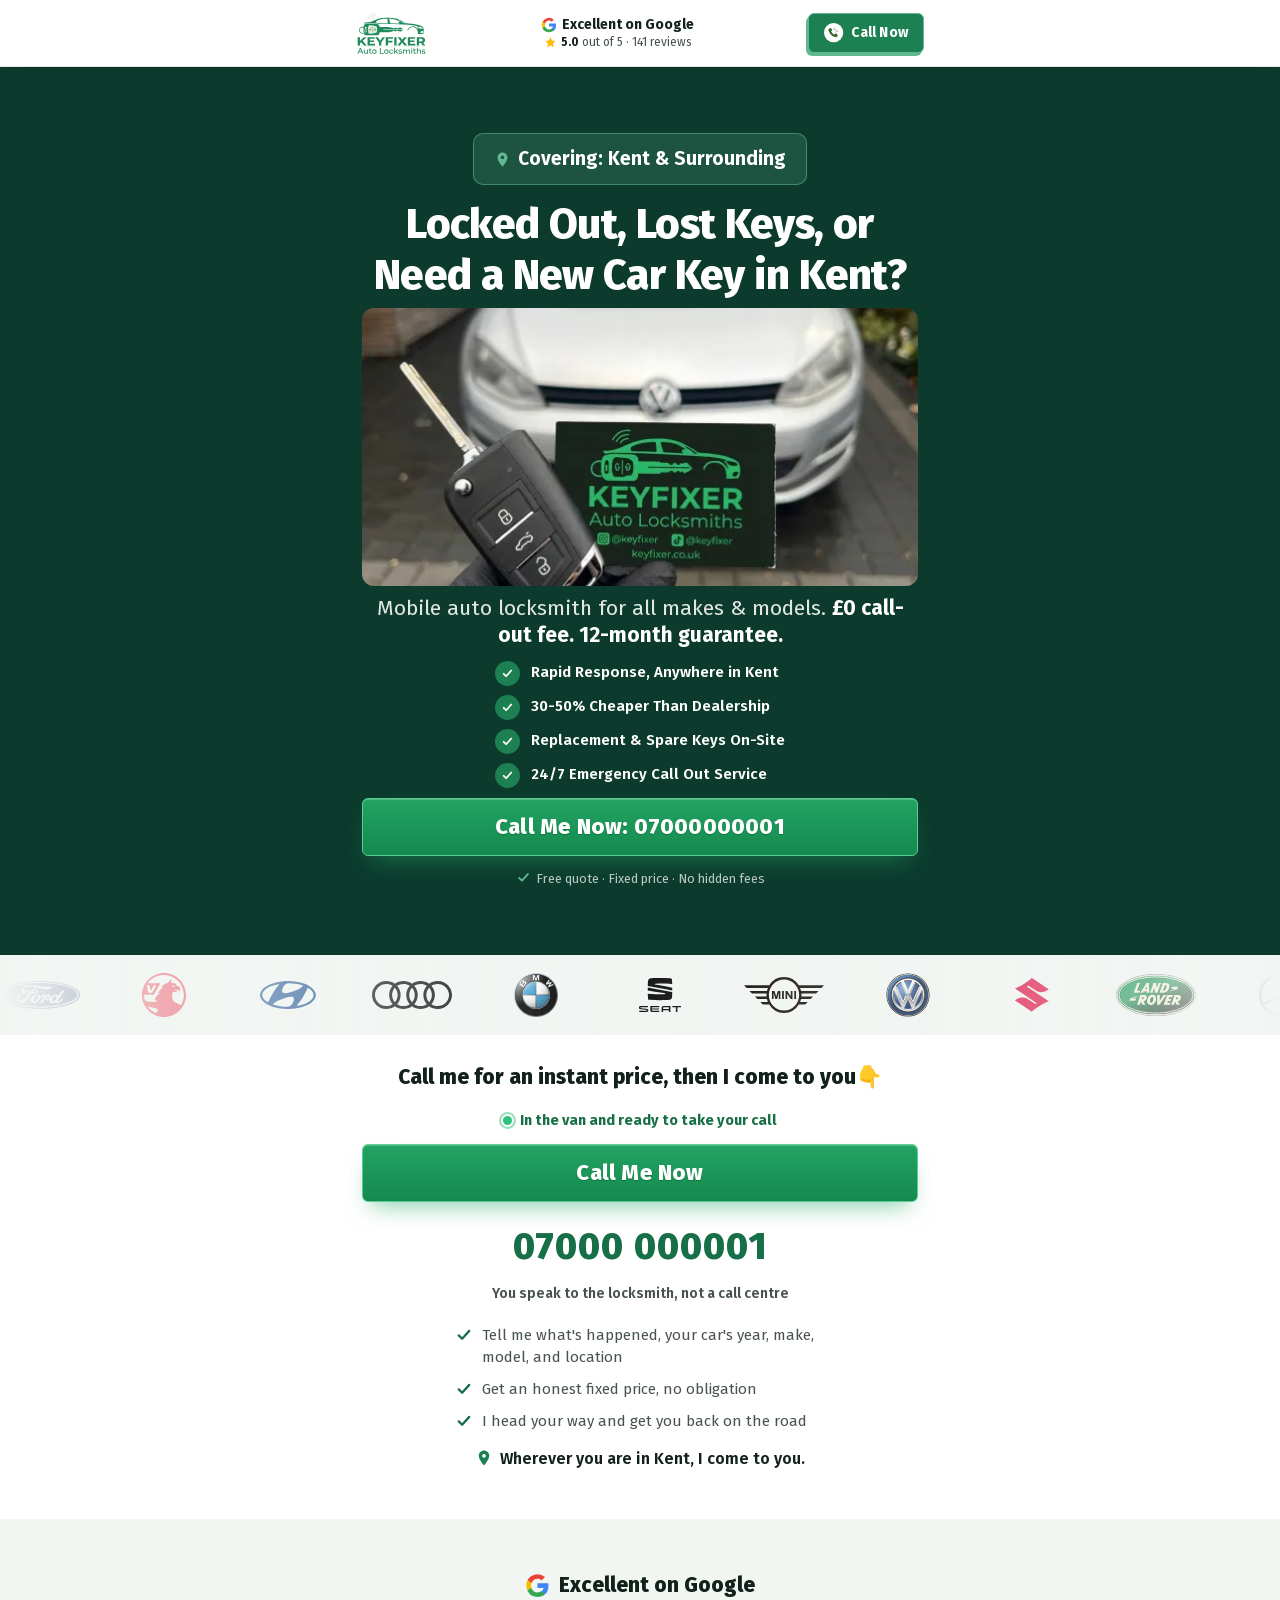
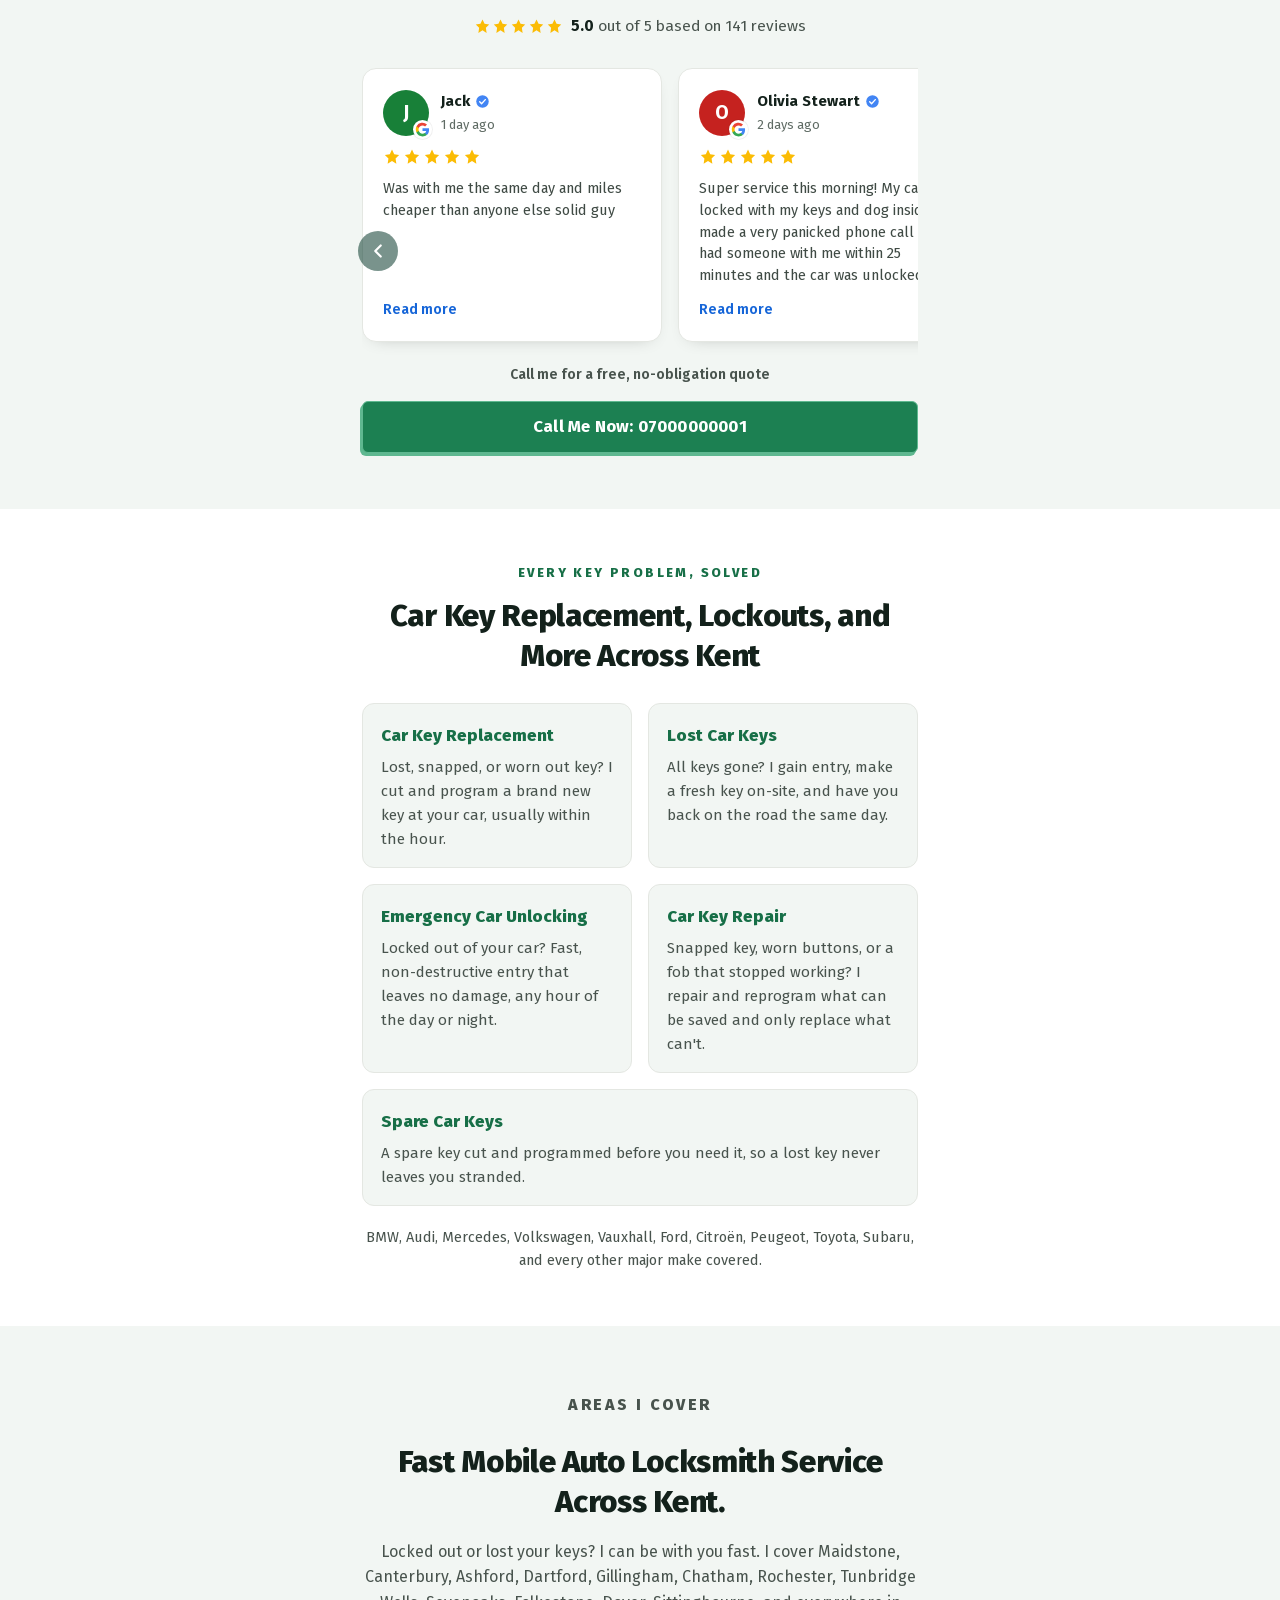
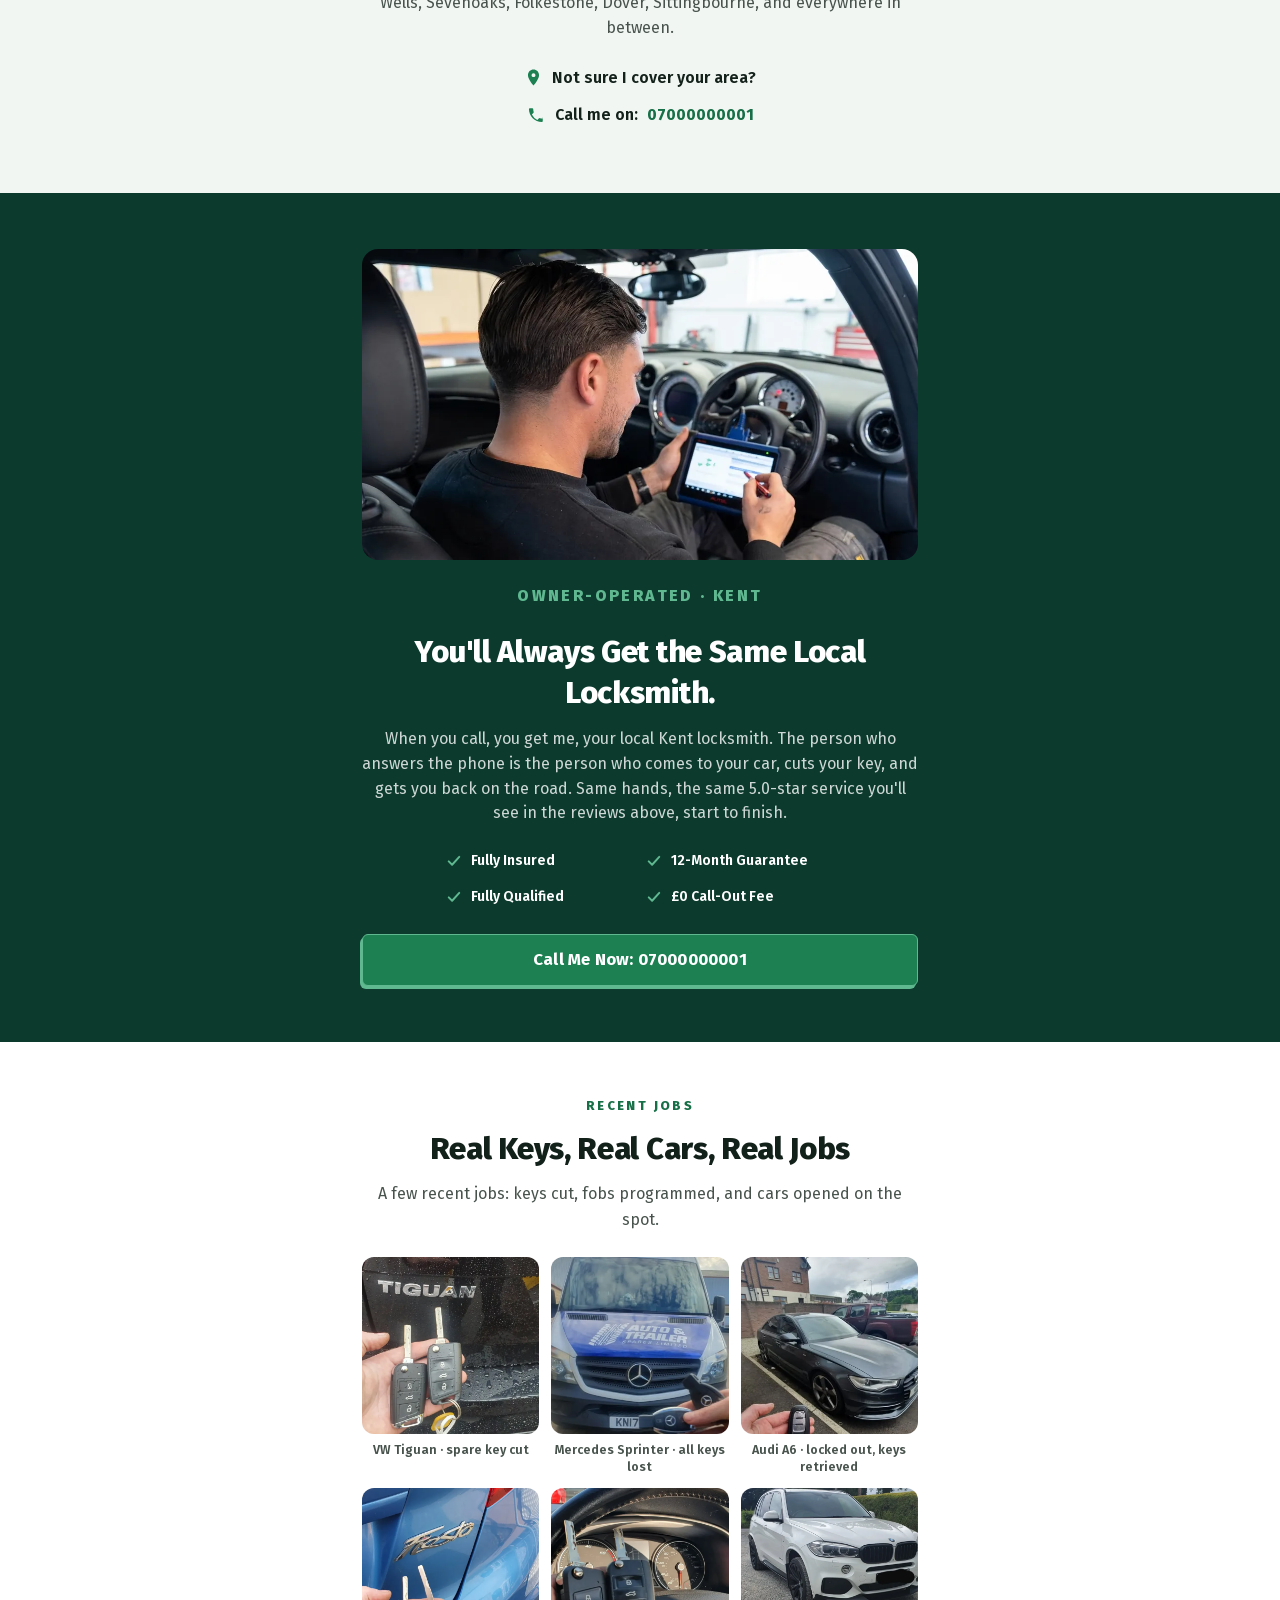
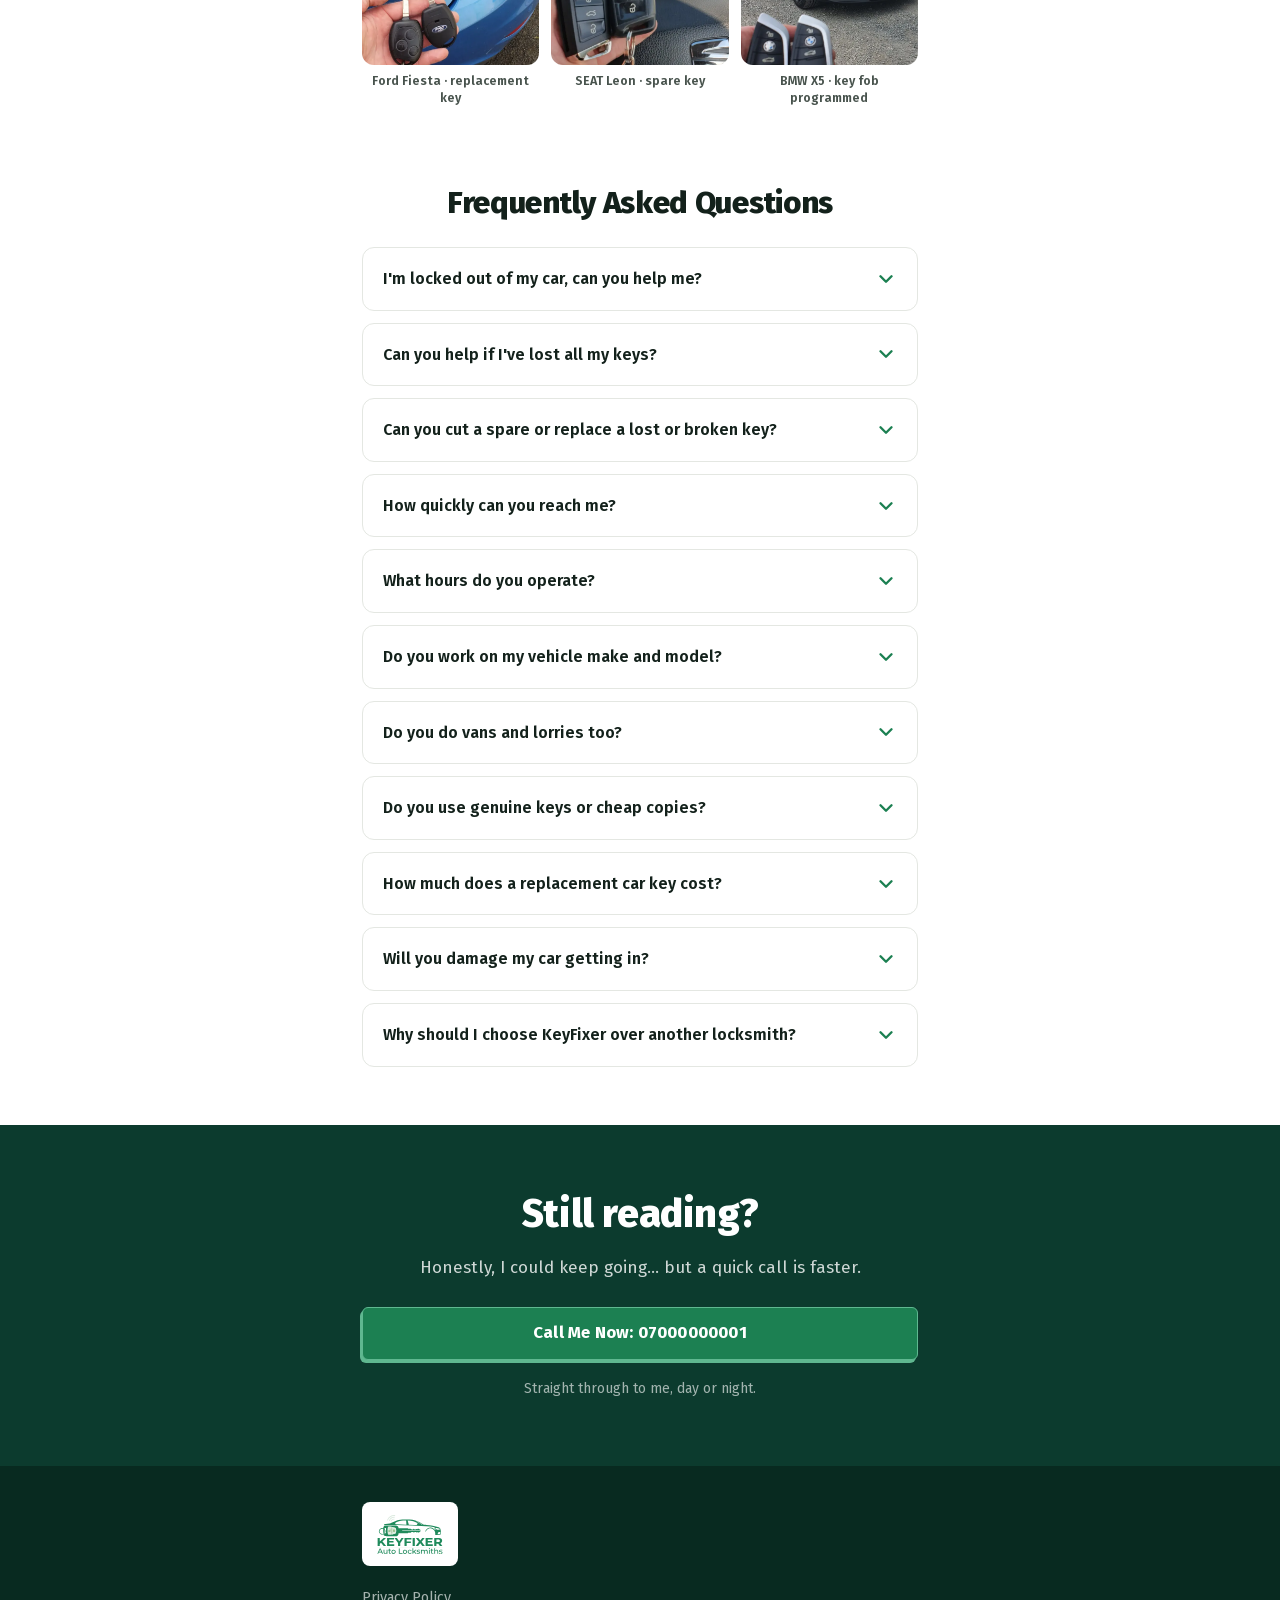
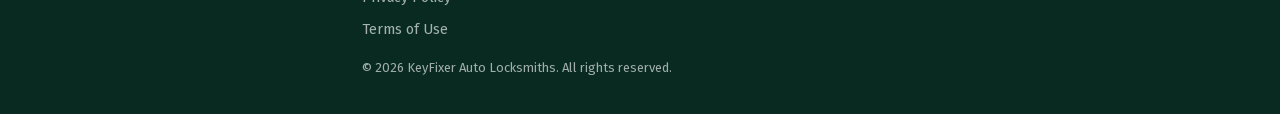
==== commit 1f79a6e9: "Kent iteration 8: services section back, contrast fix, trust line - Job-types section reinstated fro" ====
--- a/kent.html
+++ b/kent.html
@@ -224,6 +224,7 @@
 .callpanel-eyebrow{font-size:21px;font-weight:800;color:var(--ink);text-align:center;margin-bottom:14px}
 .quote .btn--hero{max-width:560px;margin:0 auto}
 .callpanel-number{text-align:center;margin:14px 0 6px}
+.quote .cta-note{margin:2px 0 0}
 .callpanel-number a{font-size:38px;font-weight:800;letter-spacing:1px;color:var(--green-ink)}
 .call-steps{max-width:370px;margin:20px auto 16px;padding:0;text-align:left;display:flex;flex-direction:column;gap:10px}
 .call-steps li{list-style:none;display:flex;align-items:flex-start;gap:9px;font-size:15px;line-height:1.45;color:var(--body)}
@@ -361,7 +362,7 @@
 .svc-makes{margin-top:20px;font-size:14.5px;color:var(--body)}
 @media (min-width:760px){.svc-grid{grid-template-columns:1fr 1fr;gap:16px}.svc:last-child:nth-child(odd){grid-column:1/-1}}
 
-.areas{background:#fff;text-align:center;padding:56px 0}
+.areas{background:var(--light);text-align:center;padding:56px 0}
 .areas-img{width:100%;height:auto;border-radius:12px;margin-bottom:28px}
 .section-eyebrow{
   font-size:13px;font-weight:800;letter-spacing:2.4px;text-transform:uppercase;
@@ -587,6 +588,7 @@
       <p class="open-now"><span class="open-dot" aria-hidden="true"></span>In the van and ready to take your call</p>
       <a class="btn btn--hero" href="tel:+447000000001"><span class="only-mobile">Tap to Call Me Now</span><span class="only-desktop">Call Me Now</span></a>
       <p class="callpanel-number"><a href="tel:+447000000001">07000 000001</a></p>
+      <p class="cta-note">You speak to the locksmith, not a call centre</p>
       <ul class="call-steps" aria-label="What happens when you call">
         <li><span class="cs-tick" aria-hidden="true"><svg viewBox="0 0 24 24" fill="none" stroke="currentColor" stroke-width="3" stroke-linecap="round" stroke-linejoin="round"><path d="m5 12.5 4.5 4.5L19 6.5"/></svg></span>Tell me what's happened, your car's year, make, model, and location</li>
         <li><span class="cs-tick" aria-hidden="true"><svg viewBox="0 0 24 24" fill="none" stroke="currentColor" stroke-width="3" stroke-linecap="round" stroke-linejoin="round"><path d="m5 12.5 4.5 4.5L19 6.5"/></svg></span>Get an honest fixed price, no obligation</li>
@@ -639,7 +641,7 @@
             <div class="review-stars" role="img" aria-label="5 out of 5 stars">
               <svg viewBox="0 0 24 24" fill="currentColor"><path d="m12 2 2.9 6.26L21.5 9.2l-4.75 4.64L17.8 21 12 17.27 6.2 21l1.05-7.16L2.5 9.2l6.6-.94Z"/></svg><svg viewBox="0 0 24 24" fill="currentColor"><path d="m12 2 2.9 6.26L21.5 9.2l-4.75 4.64L17.8 21 12 17.27 6.2 21l1.05-7.16L2.5 9.2l6.6-.94Z"/></svg><svg viewBox="0 0 24 24" fill="currentColor"><path d="m12 2 2.9 6.26L21.5 9.2l-4.75 4.64L17.8 21 12 17.27 6.2 21l1.05-7.16L2.5 9.2l6.6-.94Z"/></svg><svg viewBox="0 0 24 24" fill="currentColor"><path d="m12 2 2.9 6.26L21.5 9.2l-4.75 4.64L17.8 21 12 17.27 6.2 21l1.05-7.16L2.5 9.2l6.6-.94Z"/></svg><svg viewBox="0 0 24 24" fill="currentColor"><path d="m12 2 2.9 6.26L21.5 9.2l-4.75 4.64L17.8 21 12 17.27 6.2 21l1.05-7.16L2.5 9.2l6.6-.94Z"/></svg>
             </div>
-            <p class="review-text">Was with me the next day and miles cheaper than anyone else solid guy</p>
+            <p class="review-text">Was with me the same day and miles cheaper than anyone else solid guy</p>
             <button class="review-readmore" type="button" data-open-reviews>Read more</button>
           </article>
           <article class="review-card">
@@ -966,25 +968,56 @@
           </article>
       </div>
 
-      <div class="cta-pair on-dark">
+      <div class="cta-pair">
         <p class="cta-note"><span class="only-mobile">Tap to call, straight through to me 👇</span><span class="only-desktop">Call me for a free, no-obligation quote</span></p>
         <a class="btn" href="tel:+447000000001"><span class="only-mobile">Tap to Call: 07000000001</span><span class="only-desktop">Call Me Now: 07000000001</span></a>
       </div>
     </div>
   </section>
 
+  <!-- ============================ SERVICES ============================ -->
+  <section class="services" id="services">
+    <div class="container">
+      <p class="section-eyebrow">Every Key Problem, Solved</p>
+      <h2 class="h2">Car Key Replacement, Lockouts, and More Across Kent</h2>
+      <div class="svc-grid">
+        <div class="svc">
+          <h3>Car Key Replacement</h3>
+          <p>Lost, snapped, or worn out key? I cut and program a brand new key at your car, usually within the hour.</p>
+        </div>
+        <div class="svc">
+          <h3>Lost Car Keys</h3>
+          <p>All keys gone? I gain entry, make a fresh key on-site, and have you back on the road the same day.</p>
+        </div>
+        <div class="svc">
+          <h3>Emergency Car Unlocking</h3>
+          <p>Locked out of your car? Fast, non-destructive entry that leaves no damage, any hour of the day or night.</p>
+        </div>
+        <div class="svc">
+          <h3>Car Key Repair</h3>
+          <p>Snapped key, worn buttons, or a fob that stopped working? I repair and reprogram what can be saved and only replace what can't.</p>
+        </div>
+        <div class="svc">
+          <h3>Spare Car Keys</h3>
+          <p>A spare key cut and programmed before you need it, so a lost key never leaves you stranded.</p>
+        </div>
+      </div>
+      <p class="svc-makes">BMW, Audi, Mercedes, Volkswagen, Vauxhall, Ford, Citro&#235;n, Peugeot, Toyota, Subaru, and every other major make covered.</p>
+    </div>
+  </section>
+
   <!-- ============================ AREAS WE COVER ============================ -->
   <section class="areas" id="areas">
     <div class="container">
 
-      <p class="section-eyebrow">Areas We Cover</p>
+      <p class="section-eyebrow">Areas I Cover</p>
       <h2 class="h2">Fast Mobile Auto Locksmith Service Across Kent.</h2>
       <p>Locked out or lost your keys? I can be with you fast. I cover Maidstone, Canterbury, Ashford, Dartford, Gillingham, Chatham, Rochester, Tunbridge Wells, Sevenoaks, Folkestone, Dover, Sittingbourne, and everywhere in between.</p>
 
       <div class="areas-contact">
         <span class="contact-line">
           <svg viewBox="0 0 24 24" fill="currentColor" aria-hidden="true"><path d="M12 2C8.13 2 5 5.13 5 9c0 5.25 7 13 7 13s7-7.75 7-13c0-3.87-3.13-7-7-7Zm0 9.5A2.5 2.5 0 1 1 12 6.5a2.5 2.5 0 0 1 0 5Z"/></svg>
-          Not sure we cover your area?
+          Not sure I cover your area?
         </span>
         <span class="contact-line">
           <svg viewBox="0 0 24 24" fill="currentColor" aria-hidden="true"><path d="M19.95 17.18c-1.3 0-2.56-.2-3.74-.6a1.05 1.05 0 0 0-1.07.26l-2.06 2.06a15.8 15.8 0 0 1-6.93-6.93l2.06-2.07c.28-.27.36-.66.25-1.01a11.9 11.9 0 0 1-.6-3.75c0-.58-.47-1.05-1.05-1.05H3.5c-.58 0-1.05.47-1.05 1.05 0 9.06 7.34 16.4 16.4 16.4.58 0 1.05-.47 1.05-1.05v-3.52c0-.58-.47-1.05-1.05-1.05Z"/></svg>
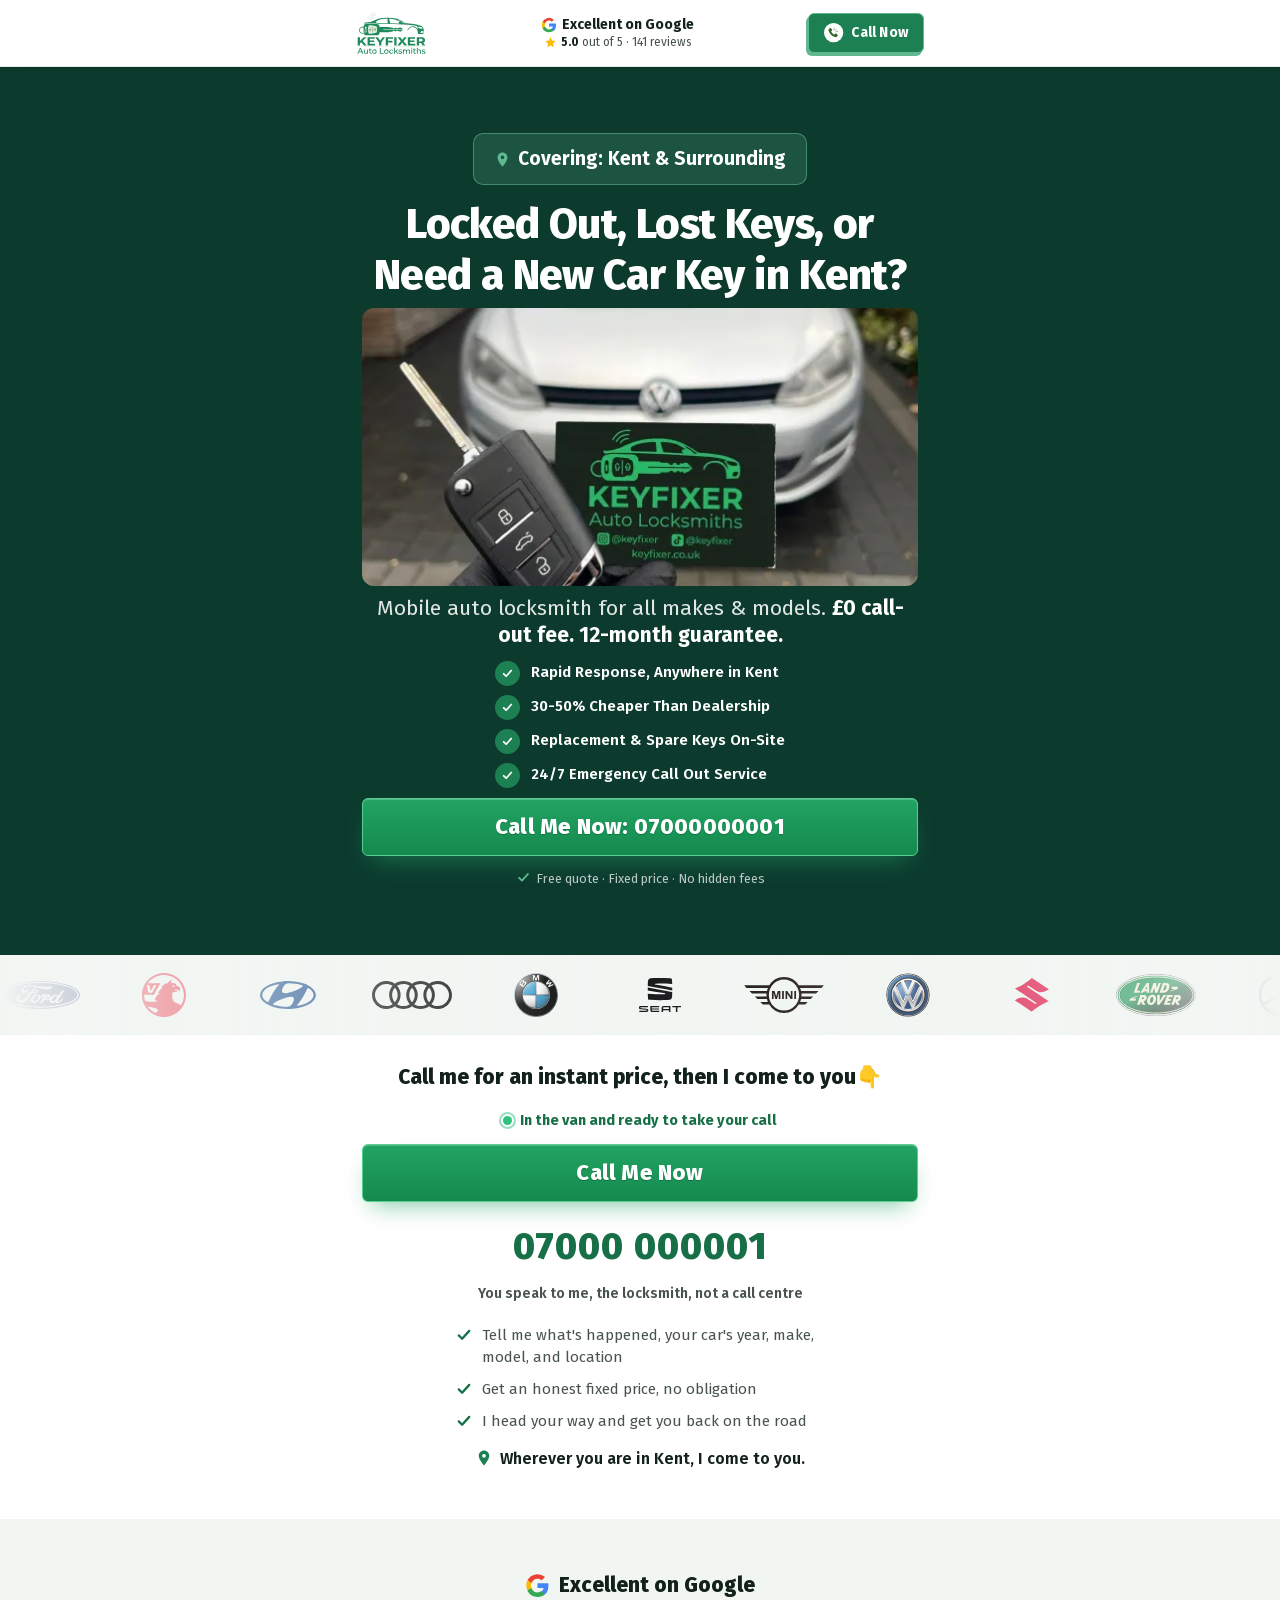
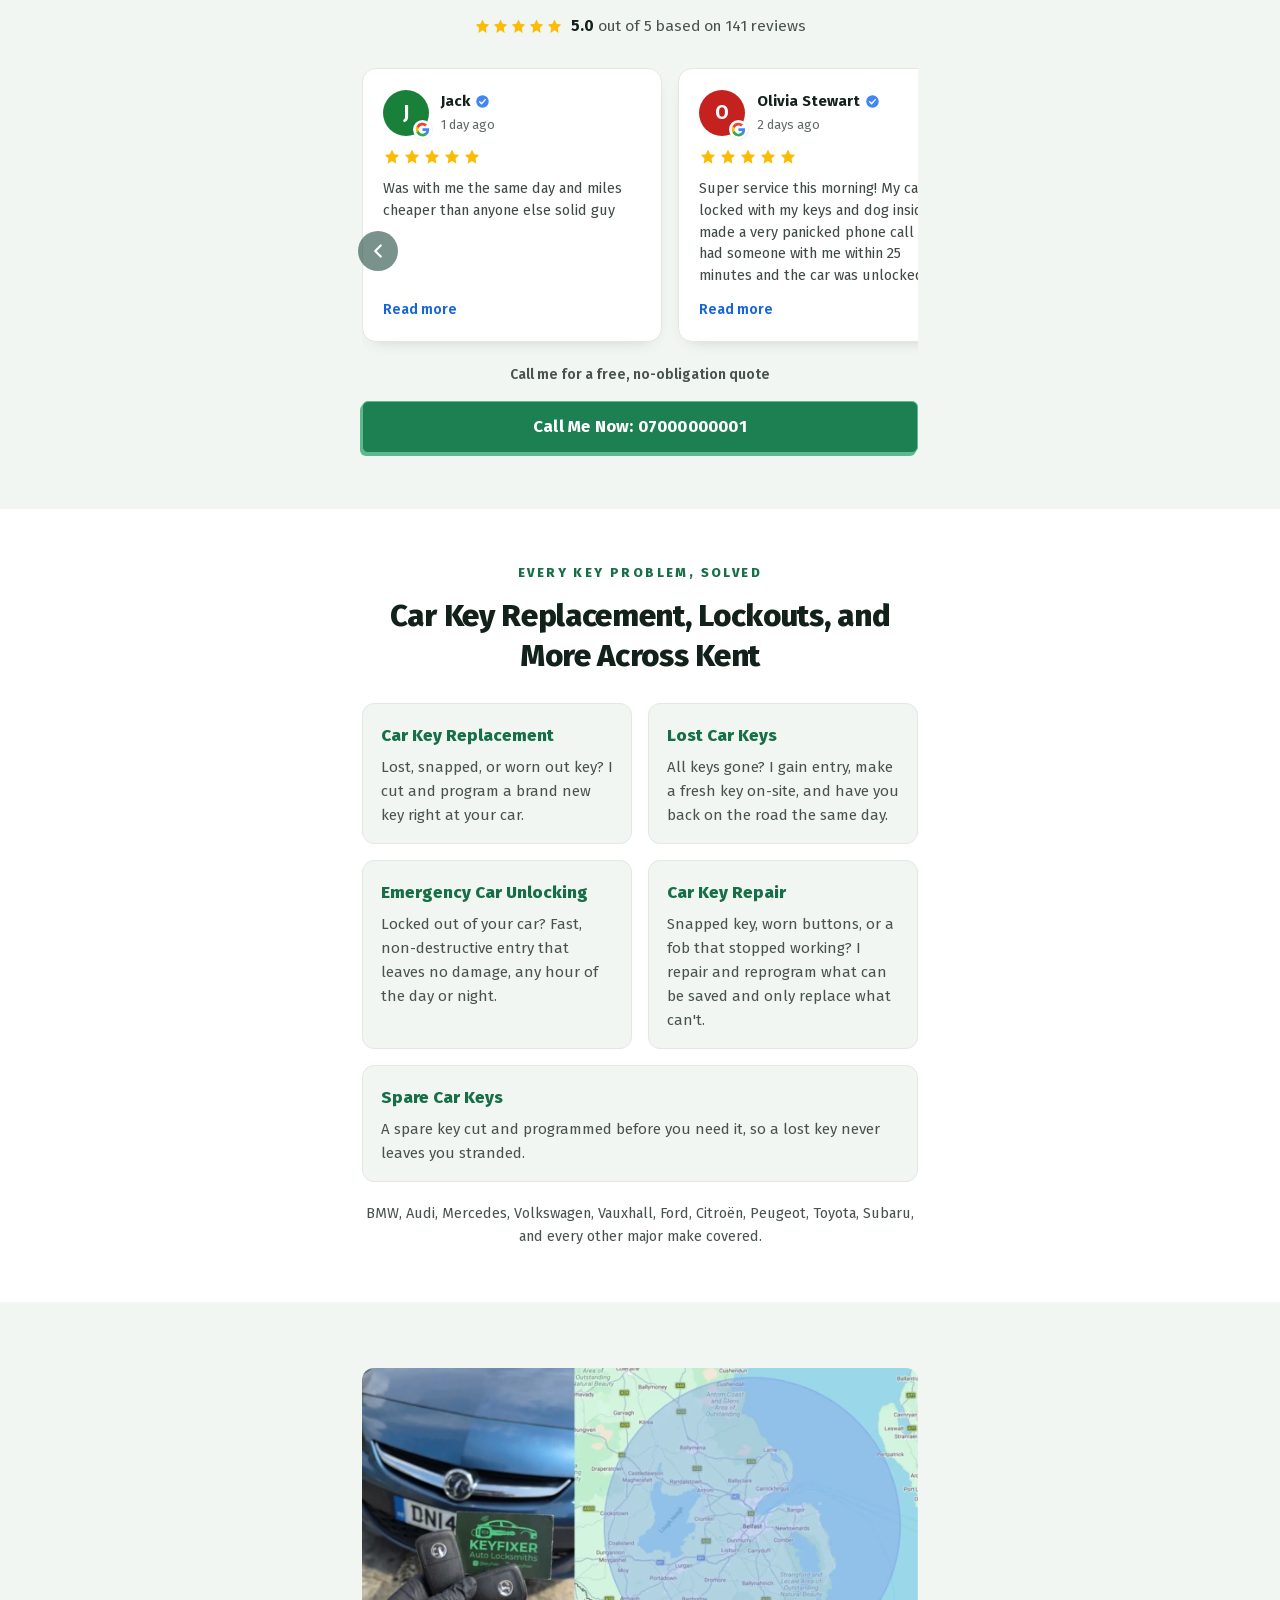
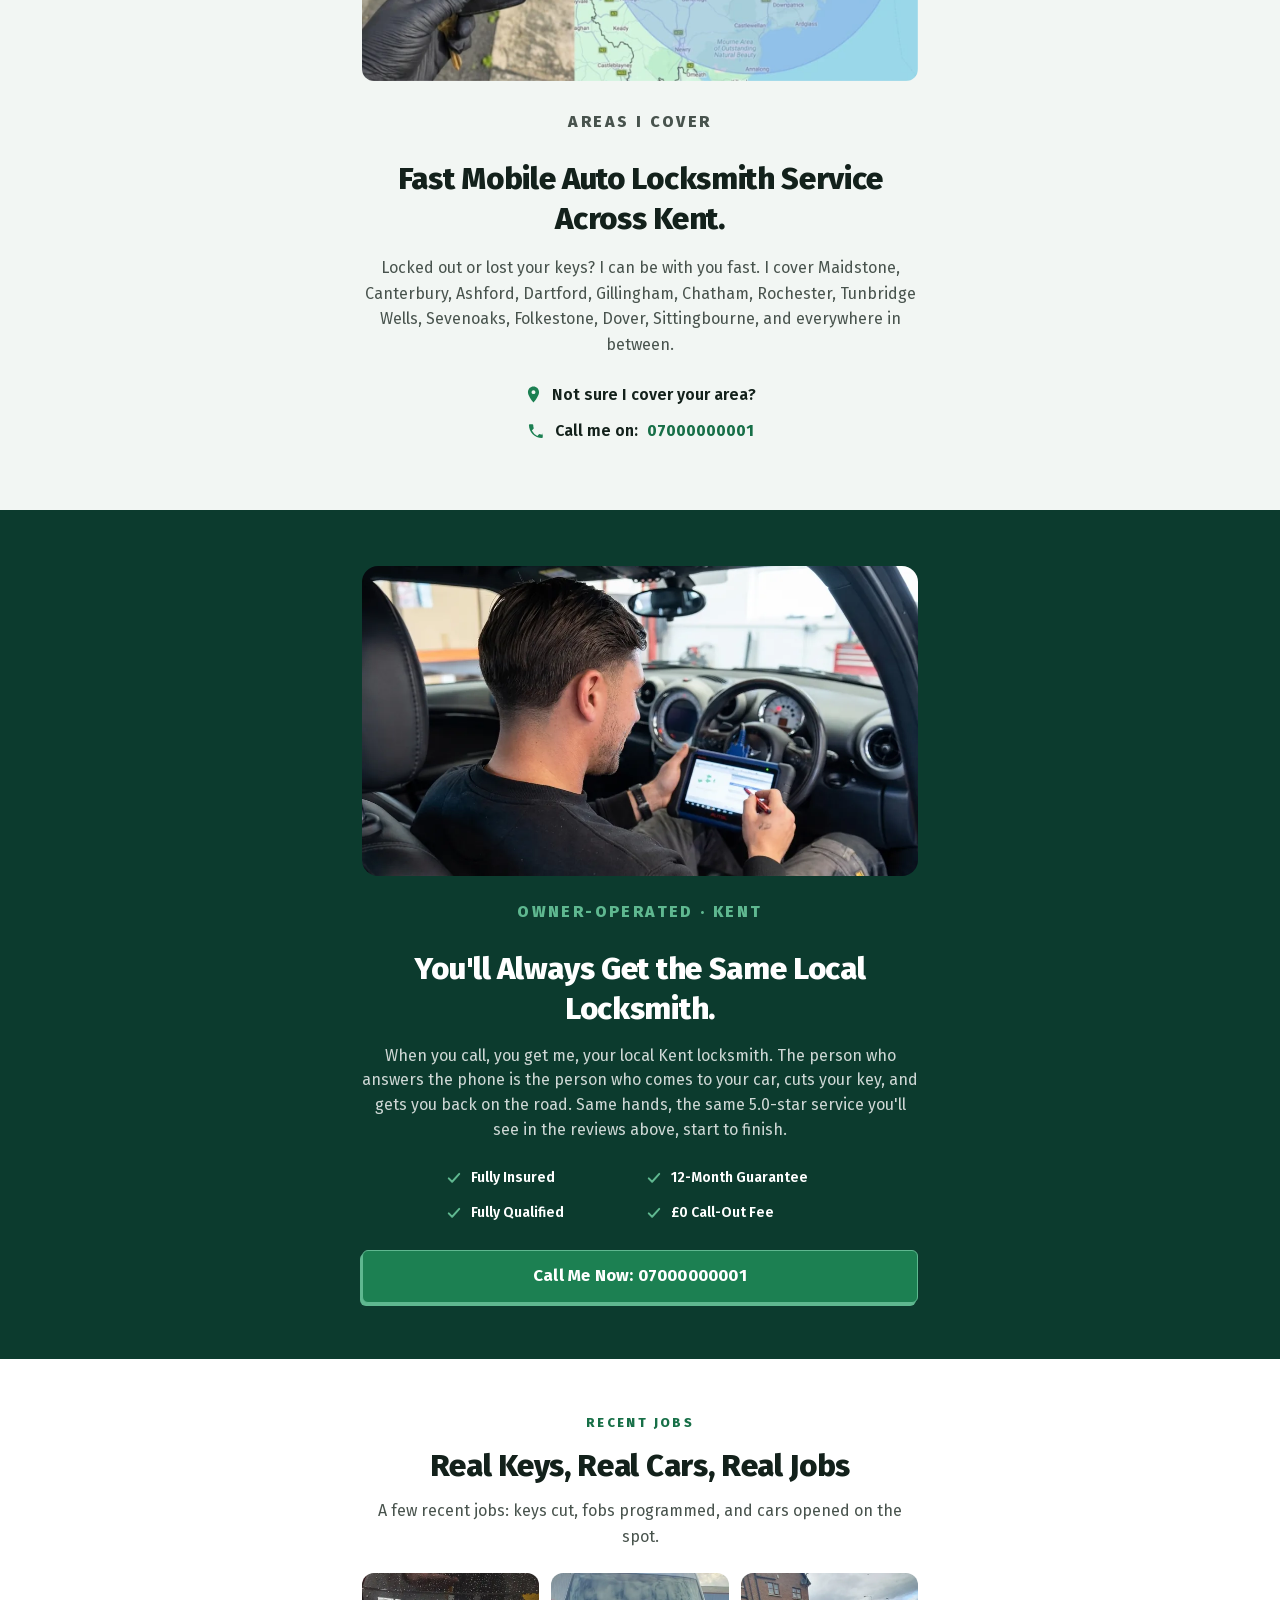
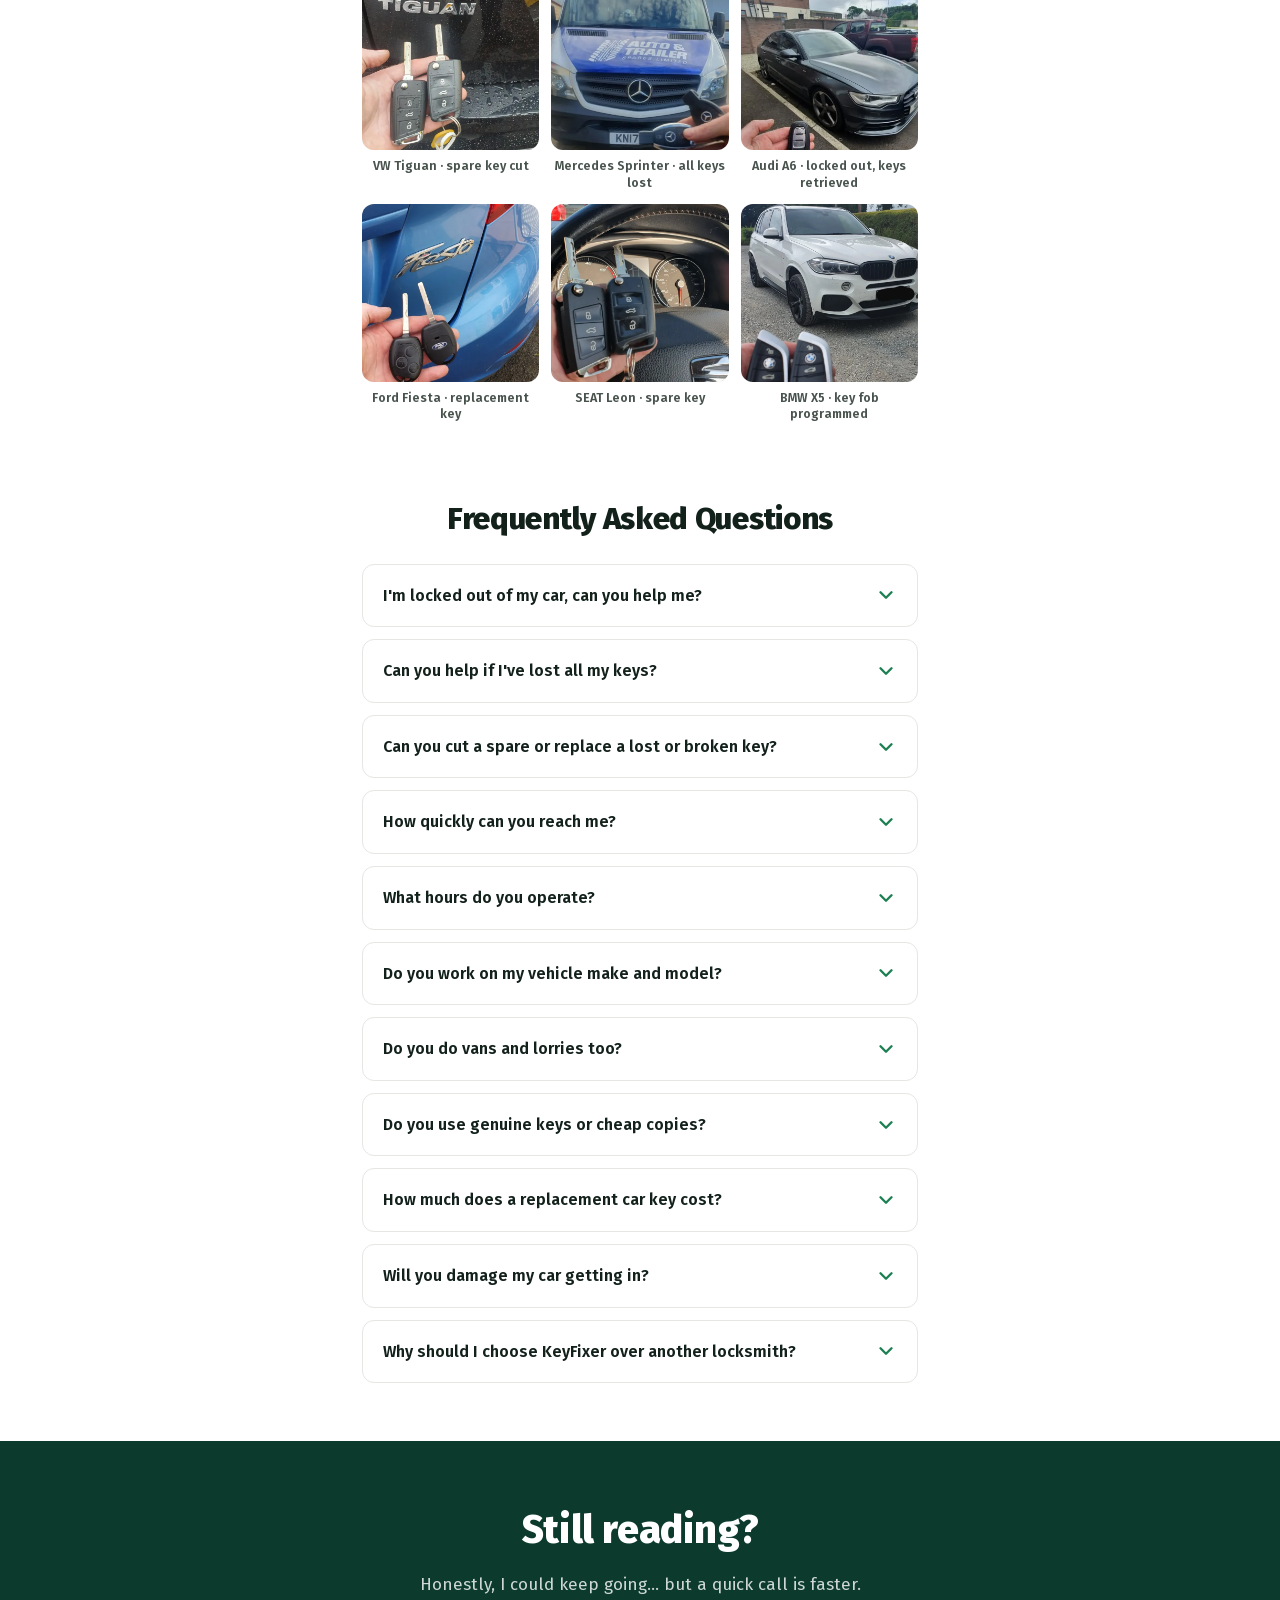
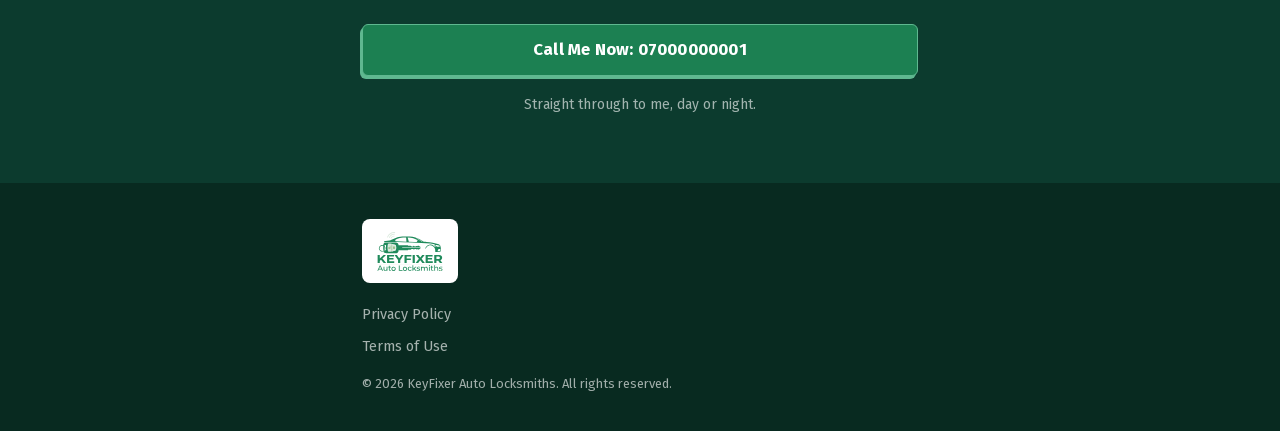
==== commit 1e64b134: "Kent iteration 9: unhedged time claims, I-voice trust line, map back - "usually within the hour" rem" ====
--- a/kent.html
+++ b/kent.html
@@ -588,7 +588,7 @@
       <p class="open-now"><span class="open-dot" aria-hidden="true"></span>In the van and ready to take your call</p>
       <a class="btn btn--hero" href="tel:+447000000001"><span class="only-mobile">Tap to Call Me Now</span><span class="only-desktop">Call Me Now</span></a>
       <p class="callpanel-number"><a href="tel:+447000000001">07000 000001</a></p>
-      <p class="cta-note">You speak to the locksmith, not a call centre</p>
+      <p class="cta-note">You speak to me, the locksmith, not a call centre</p>
       <ul class="call-steps" aria-label="What happens when you call">
         <li><span class="cs-tick" aria-hidden="true"><svg viewBox="0 0 24 24" fill="none" stroke="currentColor" stroke-width="3" stroke-linecap="round" stroke-linejoin="round"><path d="m5 12.5 4.5 4.5L19 6.5"/></svg></span>Tell me what's happened, your car's year, make, model, and location</li>
         <li><span class="cs-tick" aria-hidden="true"><svg viewBox="0 0 24 24" fill="none" stroke="currentColor" stroke-width="3" stroke-linecap="round" stroke-linejoin="round"><path d="m5 12.5 4.5 4.5L19 6.5"/></svg></span>Get an honest fixed price, no obligation</li>
@@ -983,7 +983,7 @@
       <div class="svc-grid">
         <div class="svc">
           <h3>Car Key Replacement</h3>
-          <p>Lost, snapped, or worn out key? I cut and program a brand new key at your car, usually within the hour.</p>
+          <p>Lost, snapped, or worn out key? I cut and program a brand new key right at your car.</p>
         </div>
         <div class="svc">
           <h3>Lost Car Keys</h3>
@@ -1009,6 +1009,7 @@
   <!-- ============================ AREAS WE COVER ============================ -->
   <section class="areas" id="areas">
     <div class="container">
+      <img class="areas-img" src="images/map.webp" srcset="images/map.webp 644w, images/map-1288.webp 1288w" sizes="(min-width:760px) 644px, 100vw" alt="Map of KeyFixer's auto locksmith coverage across Kent" width="644" height="362" loading="lazy">
 
       <p class="section-eyebrow">Areas I Cover</p>
       <h2 class="h2">Fast Mobile Auto Locksmith Service Across Kent.</h2>
@@ -1078,14 +1079,14 @@
           <summary>Can you help if I've lost all my keys?
             <svg class="chev" viewBox="0 0 24 24" fill="none" stroke="currentColor" stroke-width="2.6" stroke-linecap="round" stroke-linejoin="round" aria-hidden="true"><path d="m6 9 6 6 6-6"/></svg>
           </summary>
-          <div class="faq-answer">Yes. Even with no working key, I can gain entry, cut a new key, and program it to your car on-site, usually in under an hour.</div>
+          <div class="faq-answer">Yes. Even with no working key, I can gain entry, cut a new key, and program it to your car on-site, there and then.</div>
         </details>
 
         <details class="faq-item" name="faq">
           <summary>Can you cut a spare or replace a lost or broken key?
             <svg class="chev" viewBox="0 0 24 24" fill="none" stroke="currentColor" stroke-width="2.6" stroke-linecap="round" stroke-linejoin="round" aria-hidden="true"><path d="m6 9 6 6 6-6"/></svg>
           </summary>
-          <div class="faq-answer">Yes. Whether you want a spare cut before you ever get stranded, you've lost or snapped a key, or your fob has stopped working, I can cut and program a brand new key or fob to your exact car, on-site and usually within the hour.</div>
+          <div class="faq-answer">Yes. Whether you want a spare cut before you ever get stranded, you've lost or snapped a key, or your fob has stopped working, I can cut and program a brand new key or fob to your exact car, on-site while you wait.</div>
         </details>
 
         <details class="faq-item" name="faq">
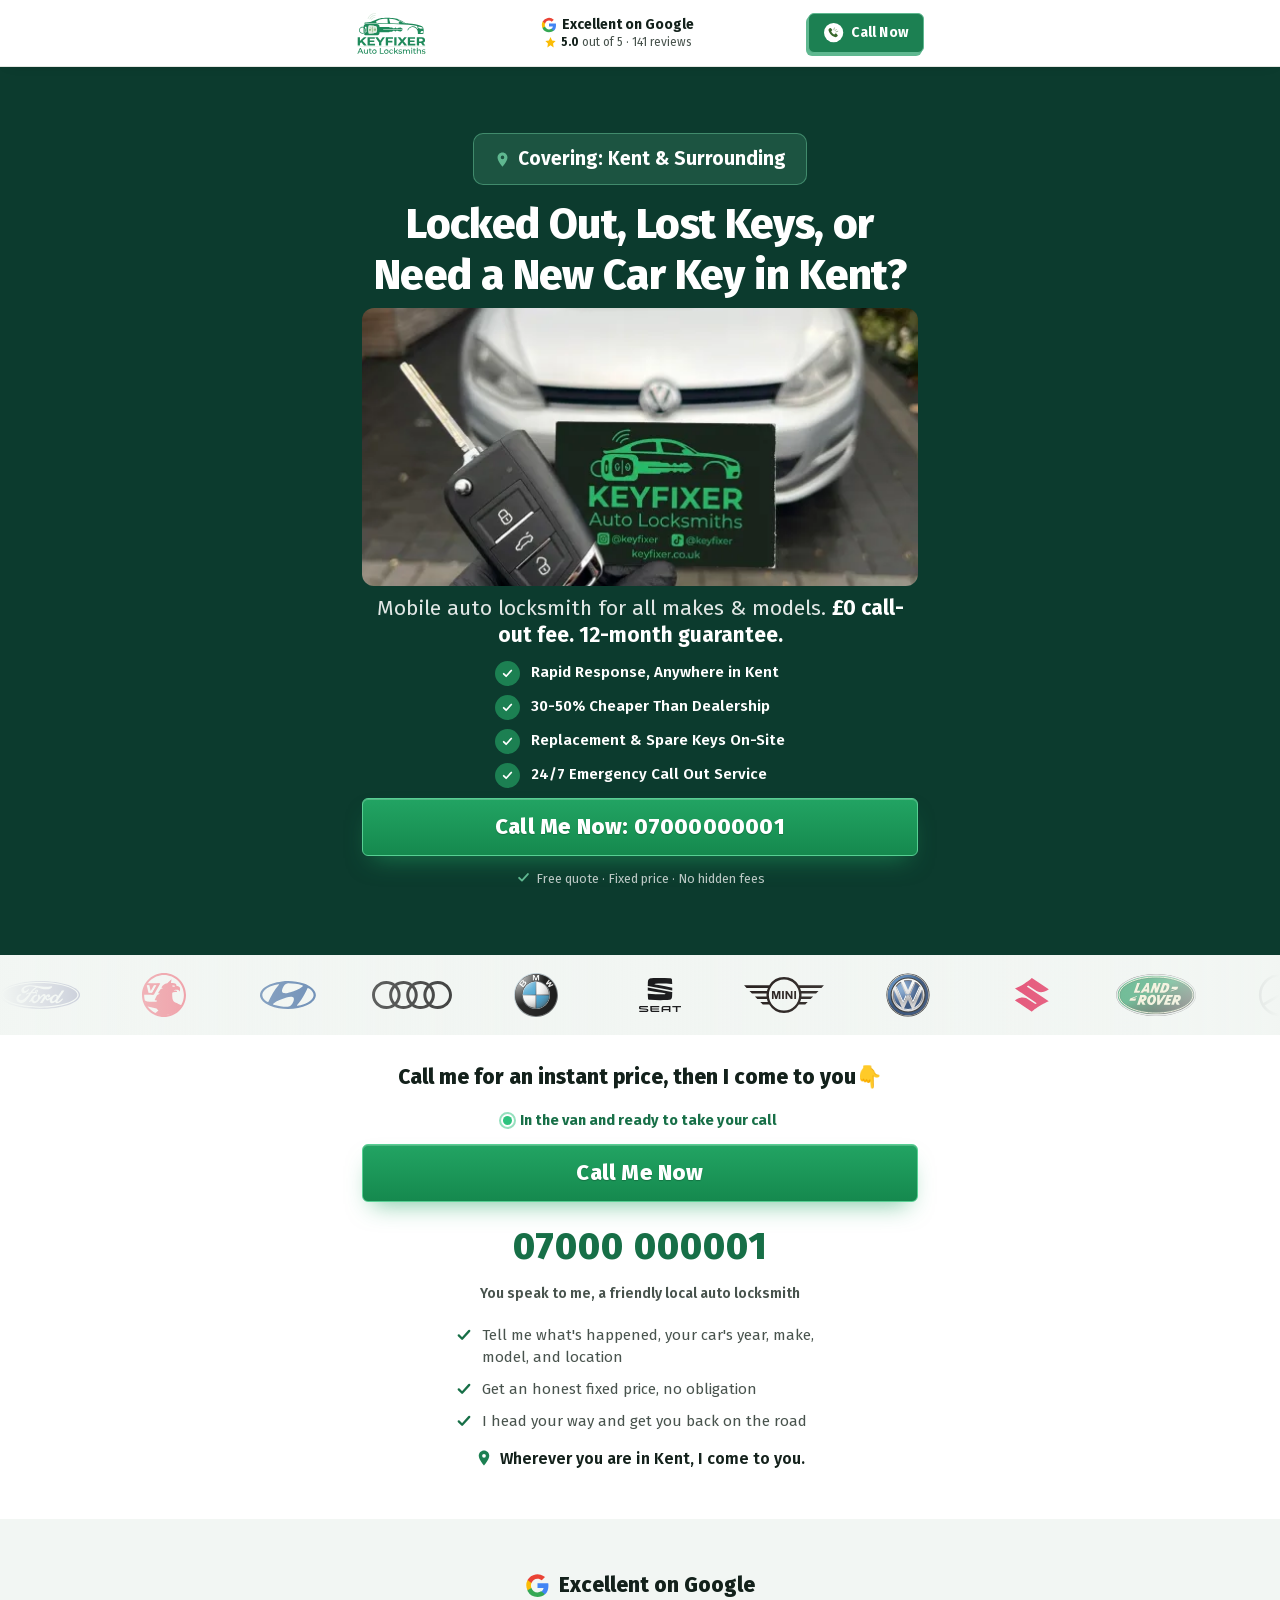
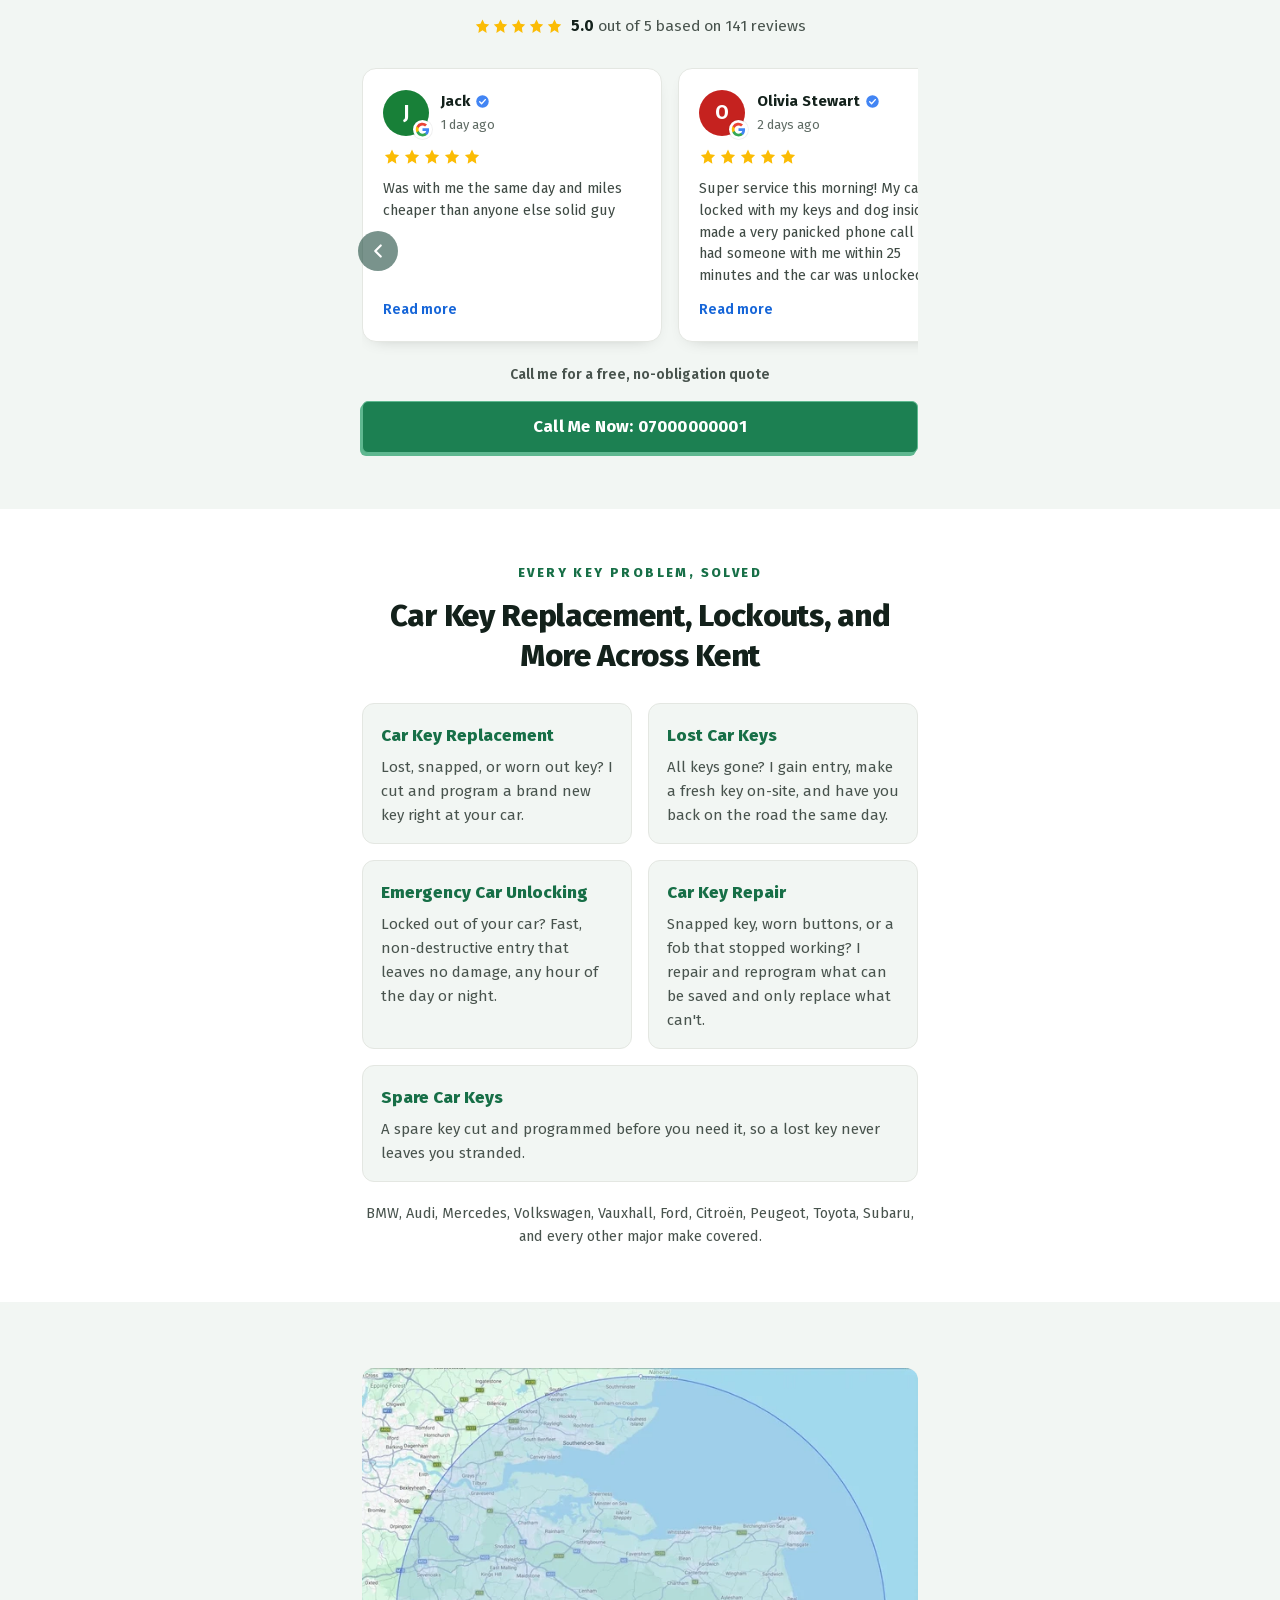
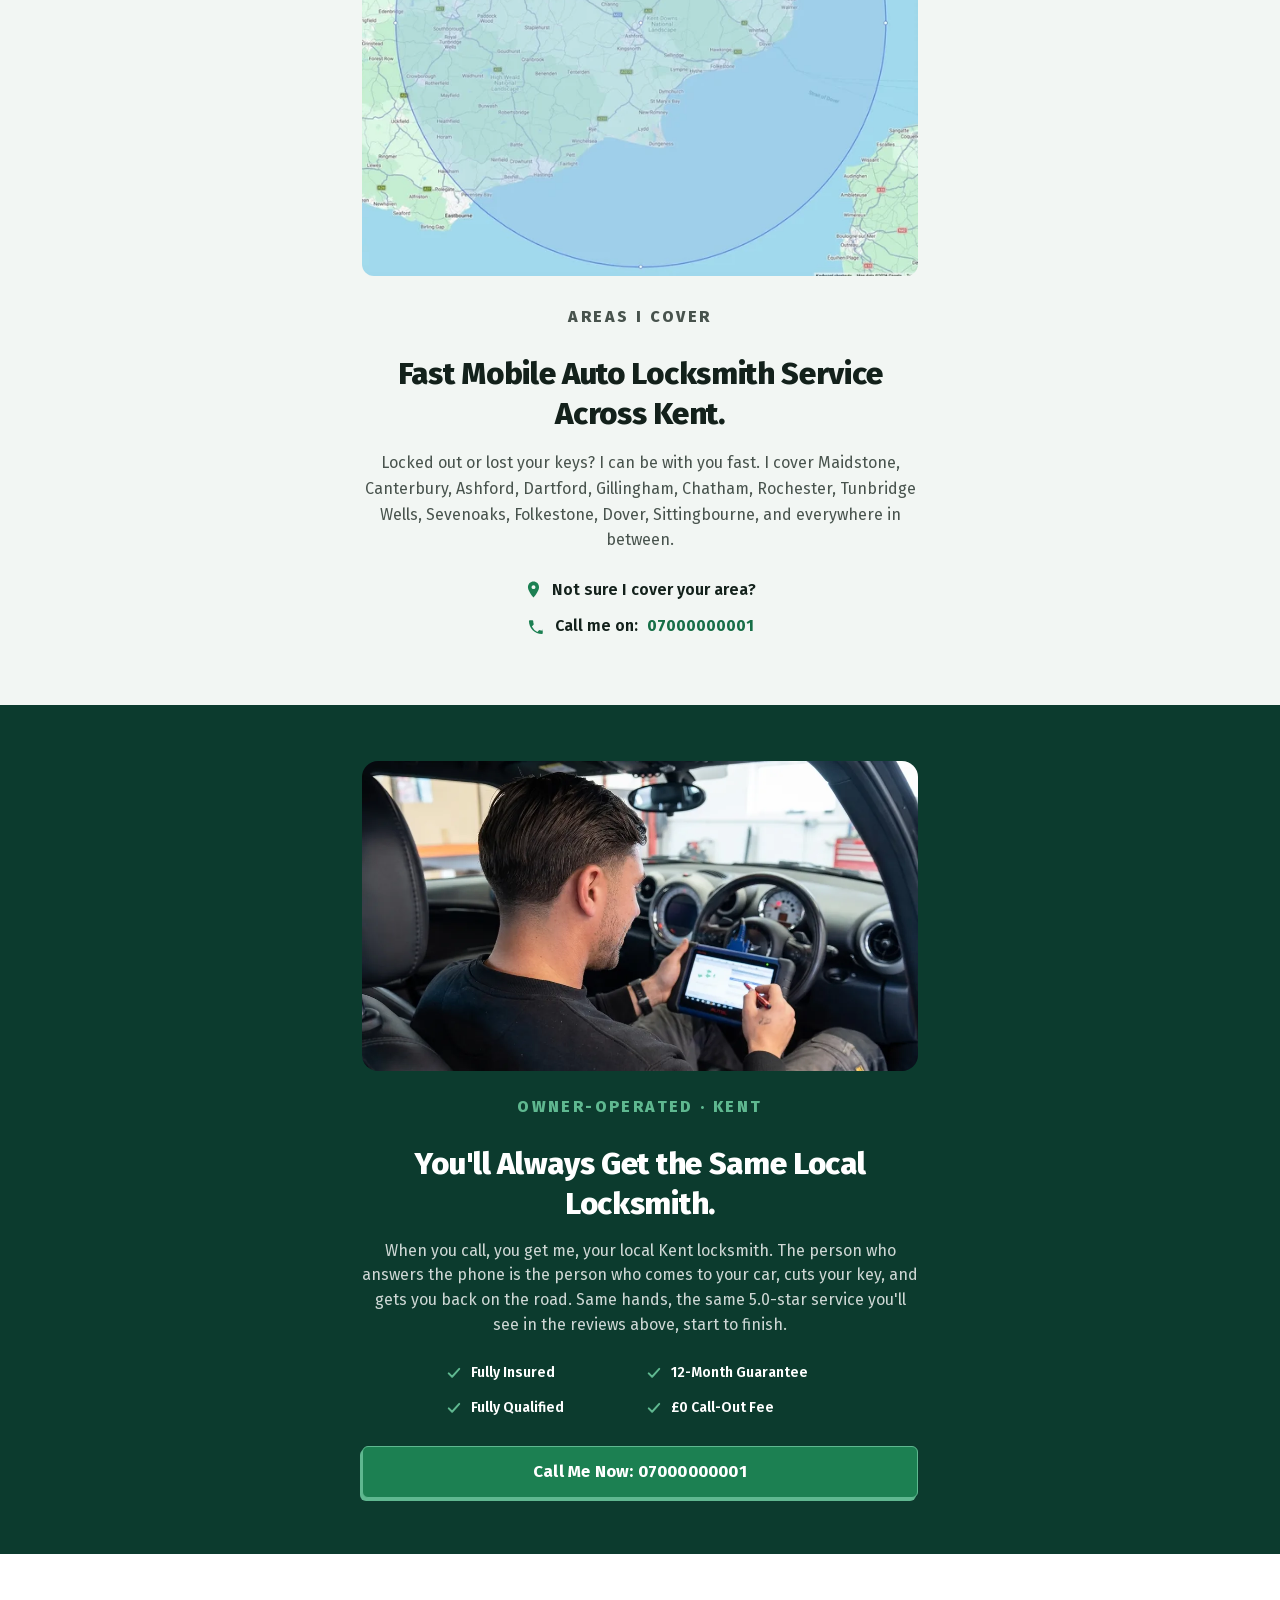
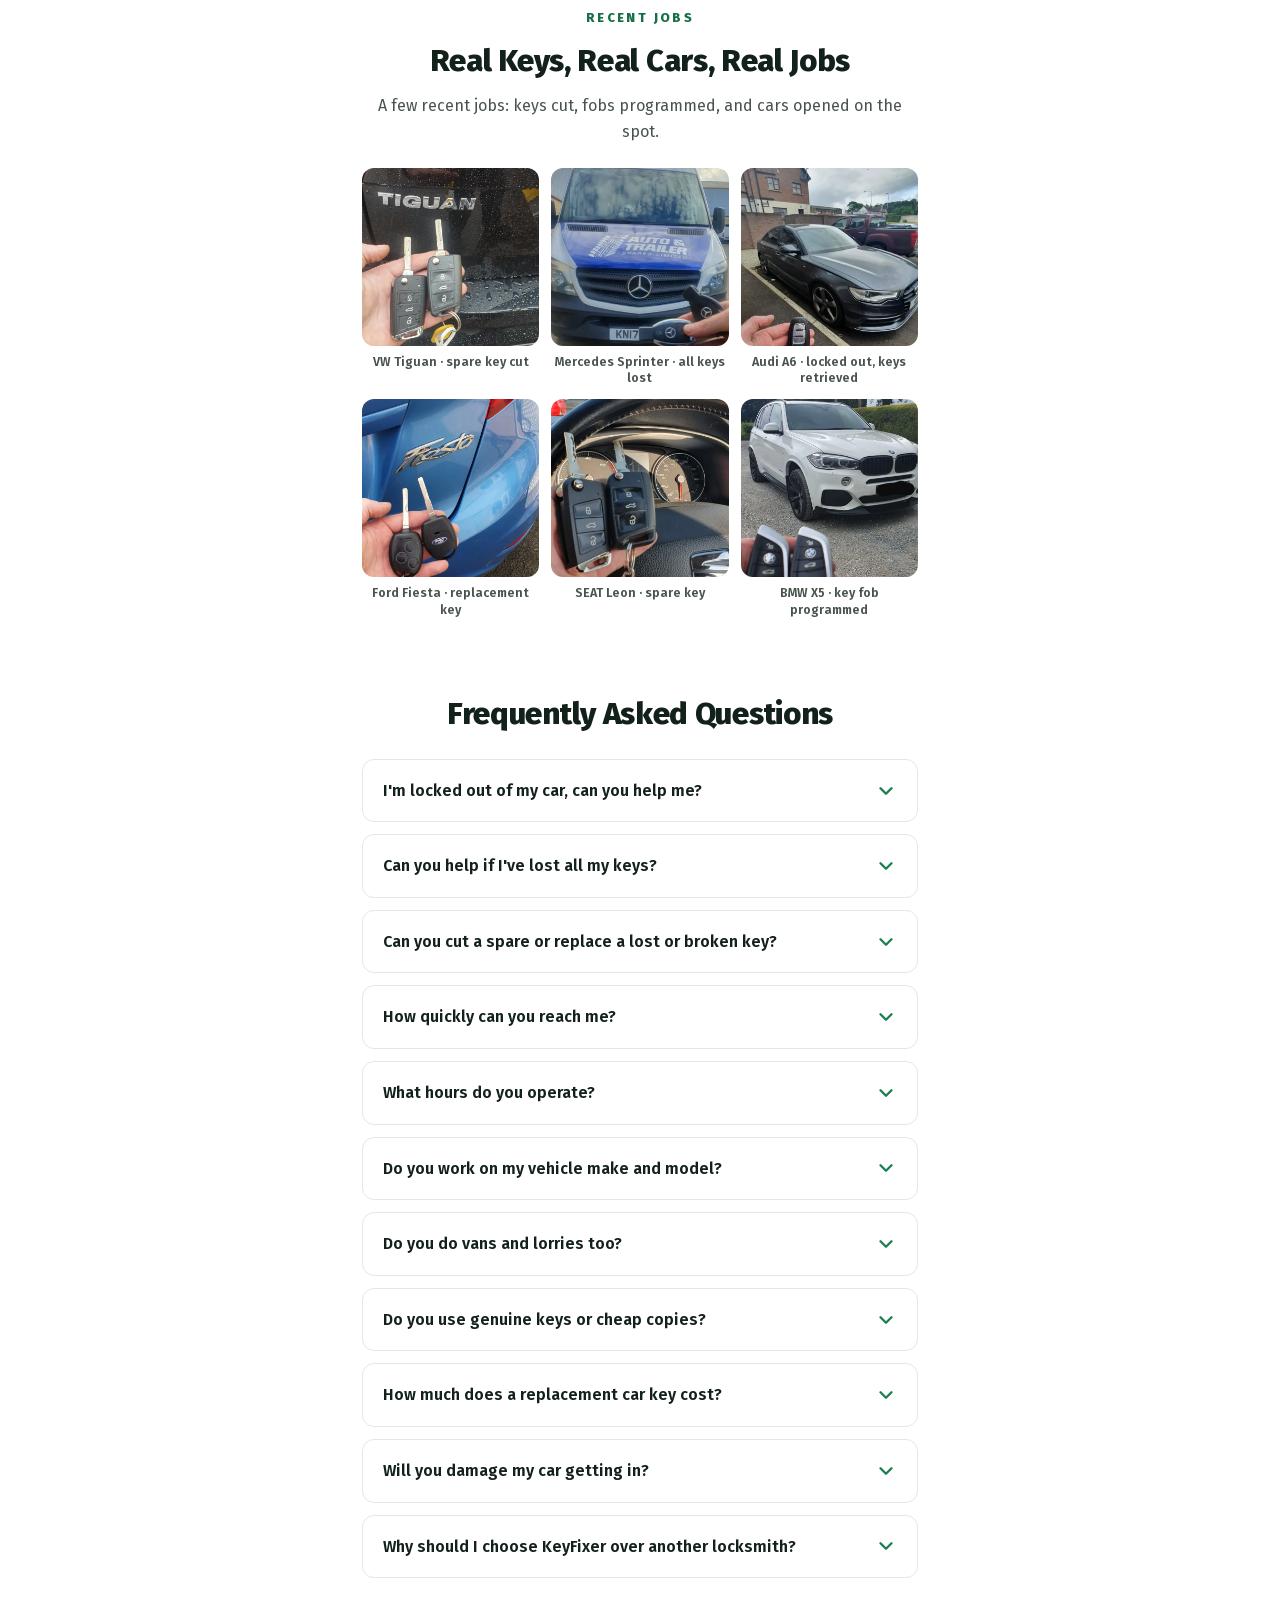
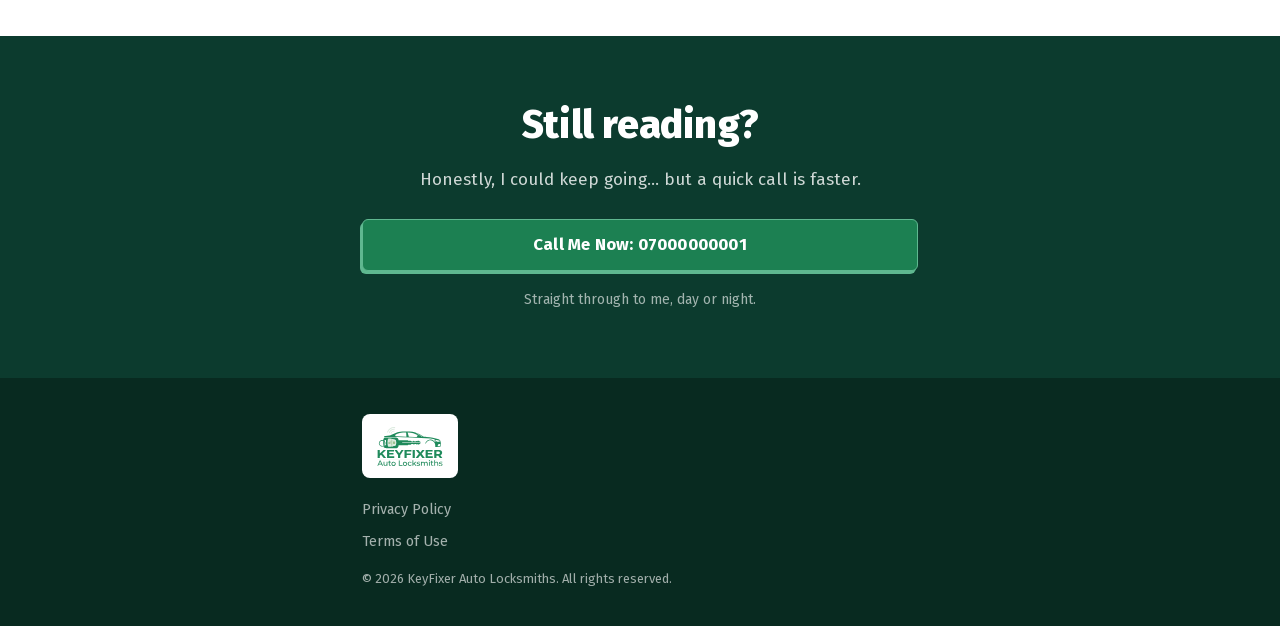
==== commit 3f039600: "Kent iteration 10: real Kent coverage map, friendlier trust line - Kent map cropped from Bradley's c" ====
--- a/kent.html
+++ b/kent.html
@@ -588,7 +588,7 @@
       <p class="open-now"><span class="open-dot" aria-hidden="true"></span>In the van and ready to take your call</p>
       <a class="btn btn--hero" href="tel:+447000000001"><span class="only-mobile">Tap to Call Me Now</span><span class="only-desktop">Call Me Now</span></a>
       <p class="callpanel-number"><a href="tel:+447000000001">07000 000001</a></p>
-      <p class="cta-note">You speak to me, the locksmith, not a call centre</p>
+      <p class="cta-note">You speak to me, a friendly local auto locksmith</p>
       <ul class="call-steps" aria-label="What happens when you call">
         <li><span class="cs-tick" aria-hidden="true"><svg viewBox="0 0 24 24" fill="none" stroke="currentColor" stroke-width="3" stroke-linecap="round" stroke-linejoin="round"><path d="m5 12.5 4.5 4.5L19 6.5"/></svg></span>Tell me what's happened, your car's year, make, model, and location</li>
         <li><span class="cs-tick" aria-hidden="true"><svg viewBox="0 0 24 24" fill="none" stroke="currentColor" stroke-width="3" stroke-linecap="round" stroke-linejoin="round"><path d="m5 12.5 4.5 4.5L19 6.5"/></svg></span>Get an honest fixed price, no obligation</li>
@@ -1009,7 +1009,7 @@
   <!-- ============================ AREAS WE COVER ============================ -->
   <section class="areas" id="areas">
     <div class="container">
-      <img class="areas-img" src="images/map.webp" srcset="images/map.webp 644w, images/map-1288.webp 1288w" sizes="(min-width:760px) 644px, 100vw" alt="Map of KeyFixer's auto locksmith coverage across Kent" width="644" height="362" loading="lazy">
+      <img class="areas-img" src="images/map-kent.webp" srcset="images/map-kent.webp 644w, images/map-kent-1217.webp 1217w" sizes="(min-width:760px) 644px, 100vw" alt="Map of KeyFixer's auto locksmith coverage across Kent, from Dartford and Sevenoaks to Canterbury, Dover, and the coast" width="644" height="588" loading="lazy">
 
       <p class="section-eyebrow">Areas I Cover</p>
       <h2 class="h2">Fast Mobile Auto Locksmith Service Across Kent.</h2>
